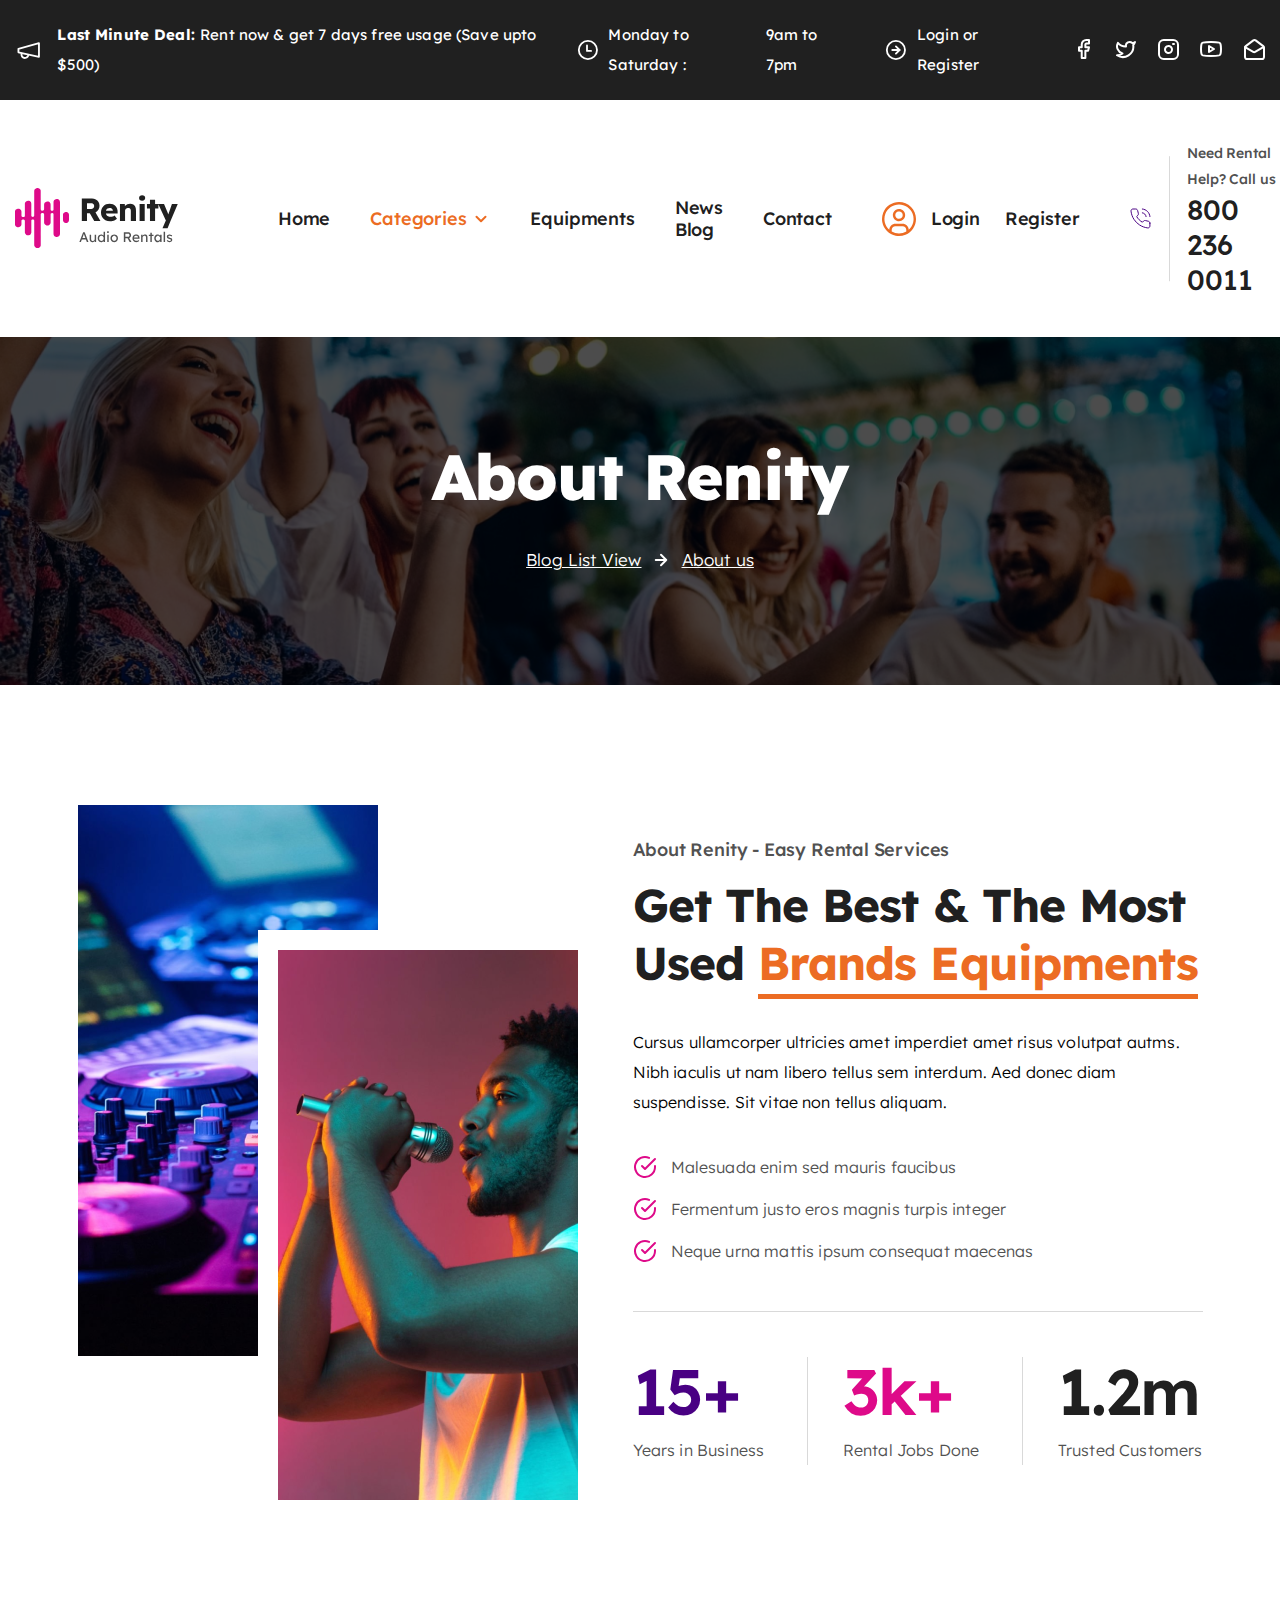
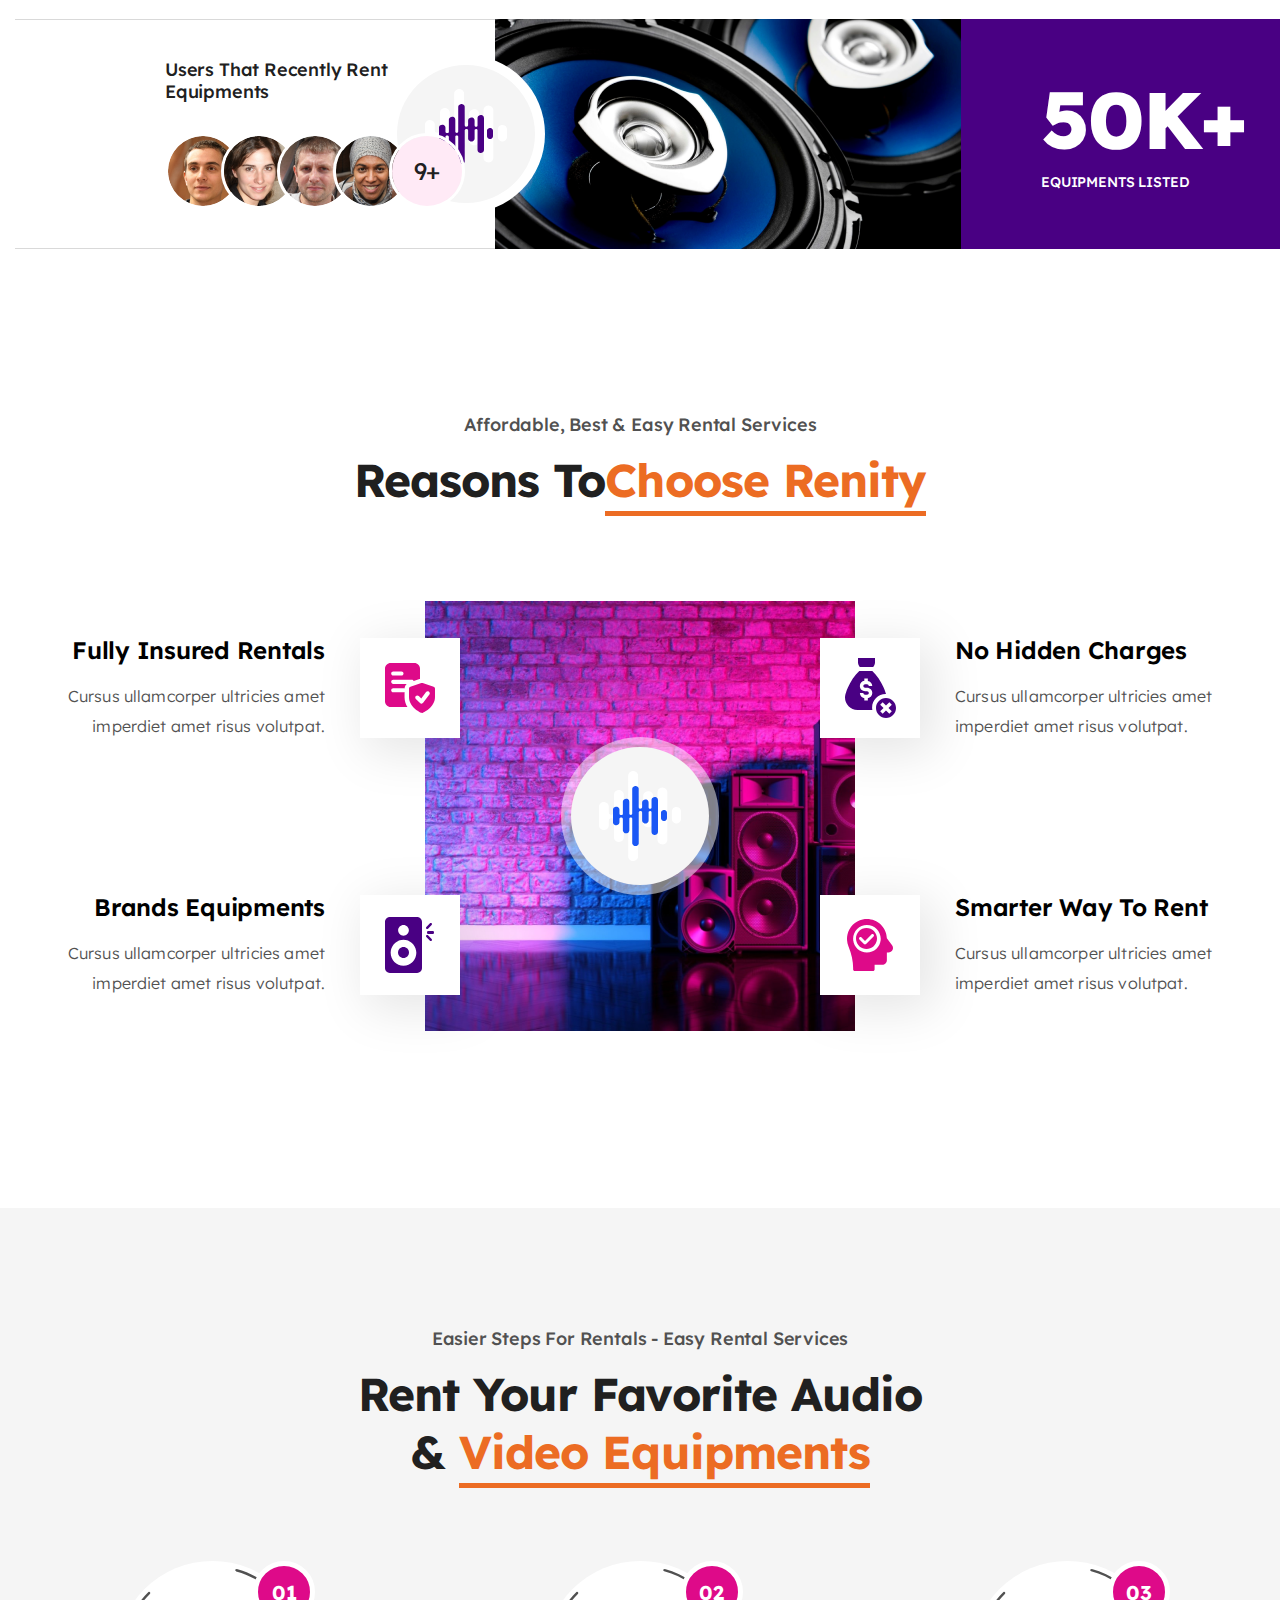
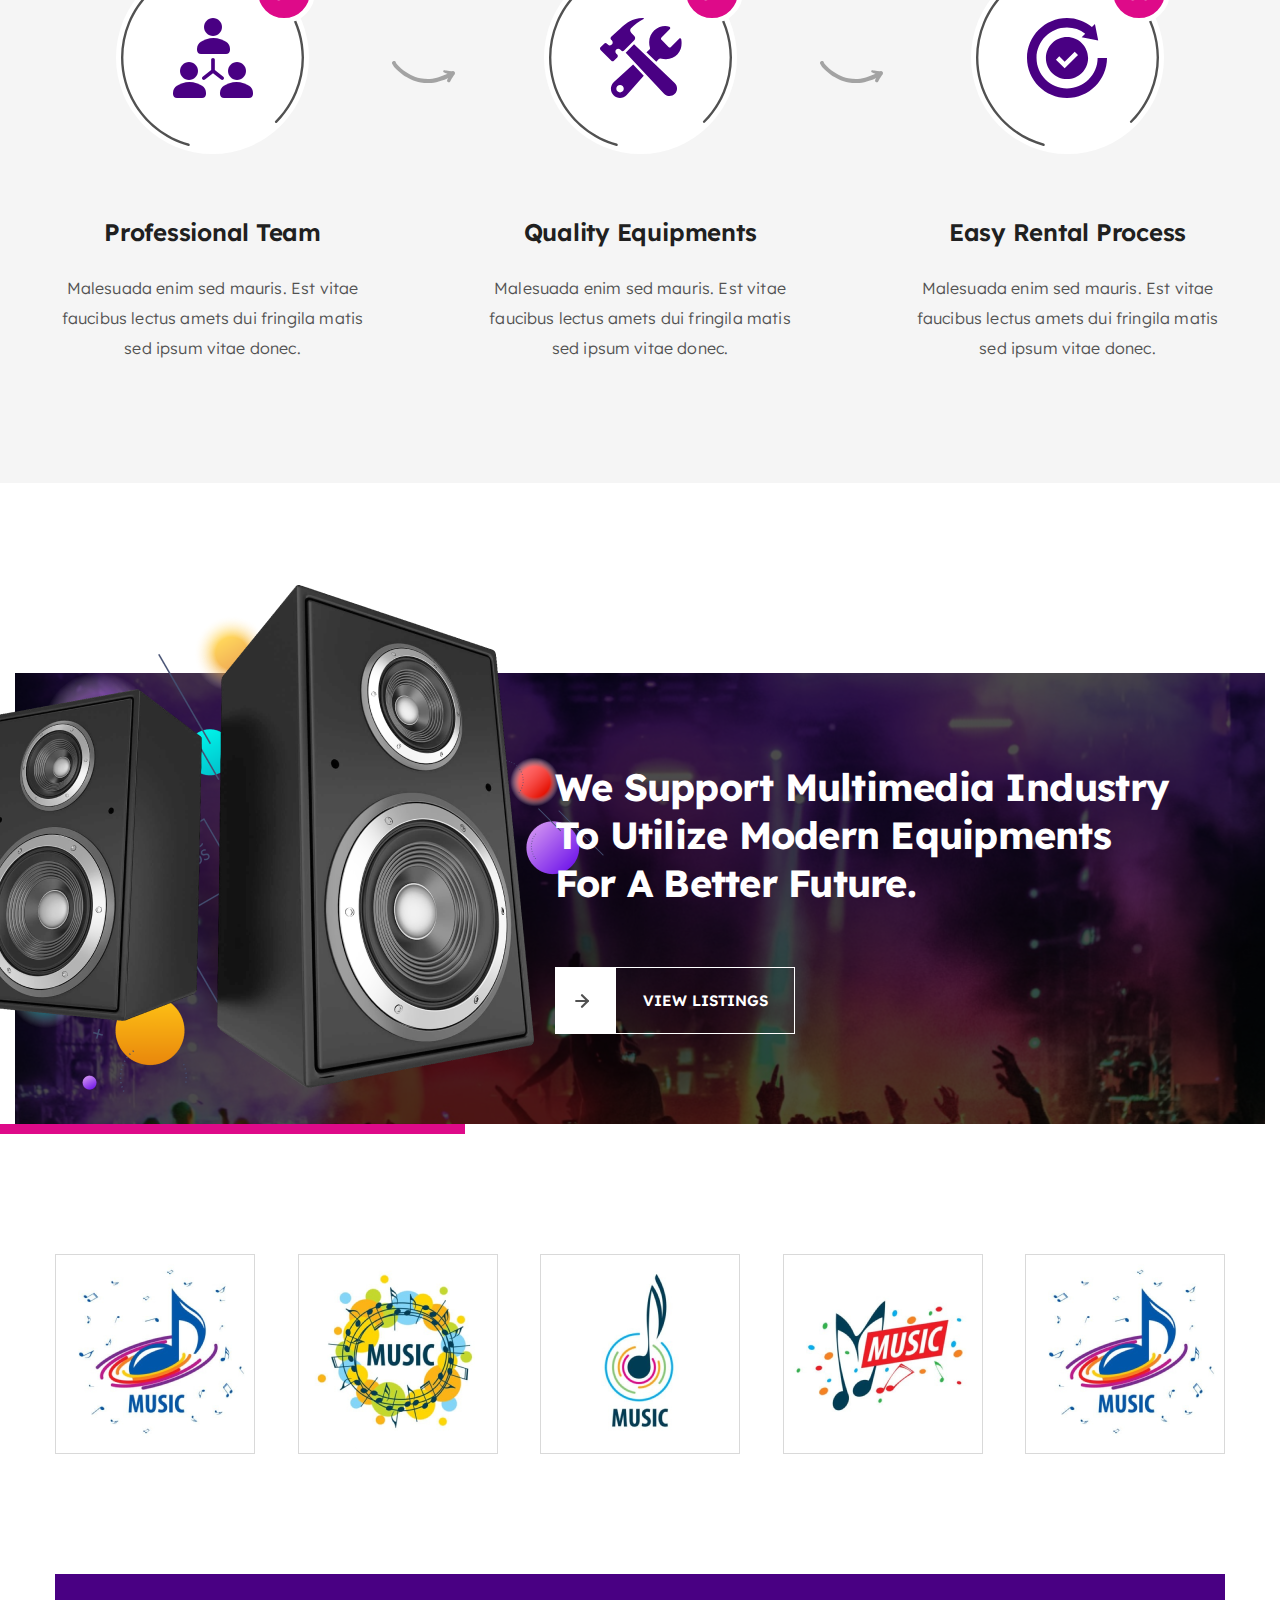
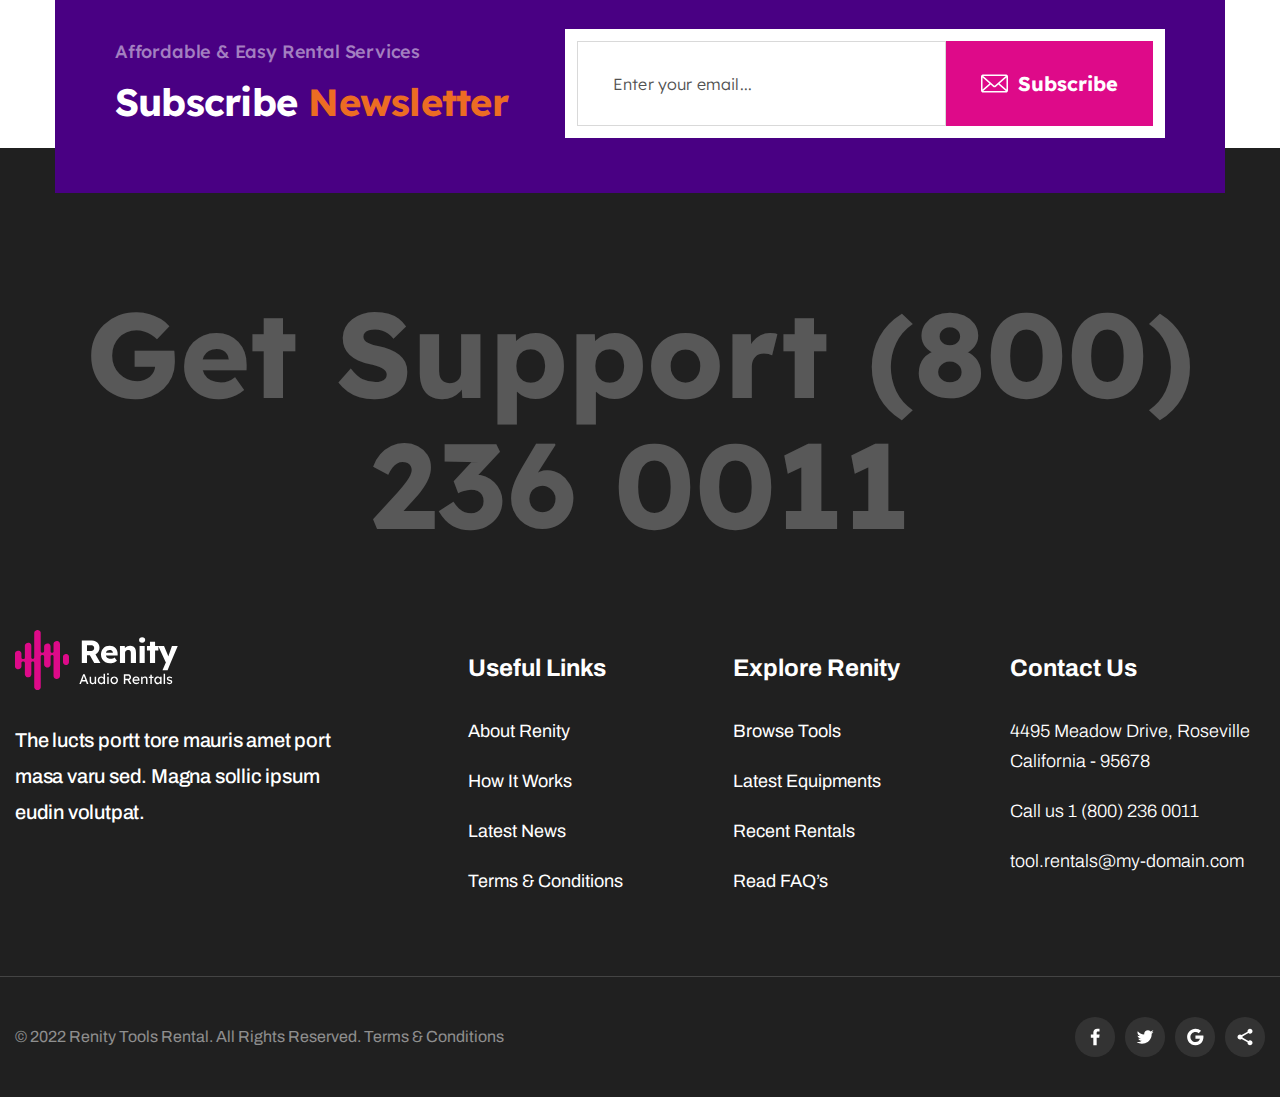
==== about.html @ 8e427942 "Add files via upload" ====
<!DOCTYPE html>
<html lang="en">

<head>
    <meta charset="UTF-8">
    <meta http-equiv="X-UA-Compatible" content="IE=edge">
    <meta name="viewport" content="width=device-width, initial-scale=1.0">
    <title>categories</title>
    <link rel="stylesheet" href="css/style.min.css">
    <link rel="preconnect" href="https://fonts.googleapis.com">
    <link rel="preconnect" href="https://fonts.gstatic.com" crossorigin>
    <link
        href="https://fonts.googleapis.com/css2?family=Archivo:wght@300;400;500;700&family=Lexend+Deca:wght@200;300;400;500;600;700;800&display=swap"
        rel="stylesheet">
</head>

<body>

    <header class="header">
        <div class="header__top header-top">
            <div class="big-container">
                <div class="header-top__inner">
                    <div class="header-top__deal">
                        <svg width="30" height="30" viewBox="0 0 30 30" fill="none" xmlns="http://www.w3.org/2000/svg">
                            <path d="M3.75 13.75L26.25 7.5V22.5L3.75 17.5V13.75Z" stroke="white" stroke-width="2"
                                stroke-linecap="round" stroke-linejoin="round" />
                            <path
                                d="M14.4999 21C14.3686 21.476 14.1448 21.9216 13.8413 22.3111C13.5378 22.7007 13.1605 23.0266 12.7311 23.2704C12.3016 23.5141 11.8283 23.6709 11.3383 23.7317C10.8482 23.7926 10.3509 23.7563 9.8749 23.625C9.39886 23.4937 8.95335 23.2699 8.5638 22.9664C8.17425 22.6629 7.84829 22.2856 7.60454 21.8562C7.36078 21.4267 7.20401 20.9534 7.14316 20.4633C7.08231 19.9733 7.11858 19.476 7.2499 19"
                                stroke="white" stroke-width="2" stroke-linecap="round" stroke-linejoin="round" />
                        </svg>
                        <p class="header-top__deal-text">
                            Last Minute Deal:
                            <span>
                                Rent now & get 7 days free usage (Save upto $500)
                            </span>
                        </p>
                    </div>
                    <div class="header-top__working-time header-top-working-time">
                        <svg width="24" height="24" viewBox="0 0 24 24" fill="none" xmlns="http://www.w3.org/2000/svg">
                            <path
                                d="M12 22C6.47715 22 2 17.5228 2 12C2 6.47715 6.47715 2 12 2C17.5228 2 22 6.47715 22 12C22 17.5228 17.5228 22 12 22Z"
                                stroke="white" stroke-width="2" stroke-linecap="round" stroke-linejoin="round" />
                            <path d="M11 7V13H15.5" stroke="white" stroke-width="2" stroke-linecap="round"
                                stroke-linejoin="round" />
                        </svg>
                        <div class="header-top-working-time__text">
                            Monday to Saturday :
                        </div>
                        <div class="header-top-working-time__text">
                            <span>
                                9am
                            </span>
                            to
                            <span>
                                7pm
                            </span>
                        </div>
                    </div>
                    <div class="header-top__entrance">
                        <a class="header-top__entrance-link" href="#">
                            <svg width="24" height="24" viewBox="0 0 24 24" fill="none" xmlns="http://www.w3.org/2000/svg">
                                <path
                                    d="M12 22C17.5228 22 22 17.5228 22 12C22 6.47715 17.5228 2 12 2C6.47715 2 2 6.47715 2 12C2 17.5228 6.47715 22 12 22Z"
                                    stroke="white" stroke-width="2" stroke-linecap="round" stroke-linejoin="round" />
                                <path d="M12 16L16 12L12 8" stroke="white" stroke-width="2" stroke-linecap="round"
                                    stroke-linejoin="round" />
                                <path d="M8 12H16" stroke="white" stroke-width="2" stroke-linecap="round"
                                    stroke-linejoin="round" />
                            </svg>
                            Login or Register
                        </a>
                    </div>
                    <div class="header-top__socials">
                        <a class="header-top__socials-link" href="#">
                            <svg width="22" height="22" viewBox="0 0 22 22" fill="none"
                                xmlns="http://www.w3.org/2000/svg">
                                <path
                                    d="M16 2H13.2727C12.0672 2 10.911 2.47411 10.0586 3.31802C9.20617 4.16193 8.72727 5.30653 8.72727 6.5V9.2H6V12.8H8.72727V20H12.3636V12.8H15.0909L16 9.2H12.3636V6.5C12.3636 6.26131 12.4594 6.03239 12.6299 5.8636C12.8004 5.69482 13.0316 5.6 13.2727 5.6H16V2Z"
                                    stroke="white" stroke-width="2" stroke-linecap="round" stroke-linejoin="round" />
                            </svg>
                        </a>
                        <a class="header-top__socials-link" href="#">
                            <svg width="22" height="22" viewBox="0 0 22 22" fill="none"
                                xmlns="http://www.w3.org/2000/svg">
                                <path
                                    d="M20 4.00691C20 4.00691 19.37 5.85898 18.2 7.00549C19.64 15.8249 9.74 22.263 2 17.236C3.98 17.3242 5.96 16.7068 7.4 15.4721C2.9 14.1492 0.65 8.94576 2.9 4.88885C4.88 7.18188 7.94 8.50479 11 8.41659C10.19 4.71246 14.6 2.59581 17.3 5.06523C18.29 5.06523 20 4.00691 20 4.00691Z"
                                    stroke="white" stroke-width="2" stroke-linecap="round" stroke-linejoin="round" />
                            </svg>
                        </a>
                        <a class="header-top__socials-link" href="#">
                            <svg width="22" height="22" viewBox="0 0 22 22" fill="none"
                                xmlns="http://www.w3.org/2000/svg">
                                <path
                                    d="M16.25 2H6.75C4.12665 2 2 4.12665 2 6.75V16.25C2 18.8734 4.12665 21 6.75 21H16.25C18.8734 21 21 18.8734 21 16.25V6.75C21 4.12665 18.8734 2 16.25 2Z"
                                    stroke="white" stroke-width="2" stroke-linecap="round" stroke-linejoin="round" />
                                <path
                                    d="M14.9621 10.9866C15.0701 11.7148 14.9457 12.4585 14.6067 13.112C14.2676 13.7654 13.7311 14.2953 13.0736 14.6263C12.416 14.9573 11.6708 15.0725 10.944 14.9555C10.2171 14.8386 9.54568 14.4954 9.02513 13.9749C8.50457 13.4543 8.16141 12.7829 8.04446 12.056C7.9275 11.3292 8.0427 10.584 8.37368 9.92644C8.70466 9.26886 9.23456 8.73238 9.88801 8.39332C10.5415 8.05426 11.2852 7.92988 12.0134 8.03786C12.7562 8.14801 13.4439 8.49414 13.9749 9.02513C14.5059 9.55612 14.852 10.2438 14.9621 10.9866Z"
                                    stroke="white" stroke-width="2" stroke-linecap="round" stroke-linejoin="round" />
                                <path d="M16 6H17" stroke="white" stroke-width="2" stroke-linecap="round"
                                    stroke-linejoin="round" />
                            </svg>
                        </a>
                        <a class="header-top__socials-link" href="#">
                            <svg width="24" height="24" viewBox="0 0 24 24" fill="none"
                                xmlns="http://www.w3.org/2000/svg">
                                <path
                                    d="M12 19C9.7 19 5.6 18.8 3.9 18.4C3.2 18.2 2.7 17.7 2.5 17C2.2 15.9 2 13.6 2 12C2 10.4 2.2 8.1 2.5 7C2.7 6.3 3.2 5.8 3.9 5.6C5.6 5.2 9.7 5 12 5C14.3 5 18.4 5.2 20.1 5.6C20.8 5.8 21.3 6.3 21.5 7C21.8 8.1 22 10.4 22 12C22 13.6 21.8 15.9 21.5 17C21.3 17.7 20.8 18.2 20.1 18.4C18.4 18.8 14.3 19 12 19V19Z"
                                    stroke="white" stroke-width="2" stroke-linecap="round" stroke-linejoin="round" />
                                <path d="M10 15L15 12L10 9V15Z" stroke="white" stroke-width="2" stroke-linecap="round"
                                    stroke-linejoin="round" />
                            </svg>
                        </a>
                        <a class="header-top__socials-link" href="#">
                            <svg width="22" height="22" viewBox="0 0 22 22" fill="none"
                                xmlns="http://www.w3.org/2000/svg">
                                <path
                                    d="M20.24 8.08C20.715 8.441 21 9.0015 21 9.6V19.1C21 19.6039 20.7998 20.0872 20.4435 20.4435C20.0872 20.7998 19.6039 21 19.1 21H3.9C3.39609 21 2.91282 20.7998 2.5565 20.4435C2.20018 20.0872 2 19.6039 2 19.1V9.6C2 9.30503 2.06868 9.01412 2.20059 8.75029C2.3325 8.48647 2.52403 8.25698 2.76 8.08L10.36 2.38C10.6889 2.13334 11.0889 2 11.5 2C11.9111 2 12.3111 2.13334 12.64 2.38L20.24 8.08V8.08Z"
                                    stroke="white" stroke-width="2" stroke-linecap="round" stroke-linejoin="round" />
                                <path
                                    d="M20.3333 9.16667L12.1108 13.9198C11.8278 14.0811 11.5006 14.1667 11.1667 14.1667C10.8327 14.1667 10.5055 14.0811 10.2225 13.9198L2 9.16667"
                                    stroke="white" stroke-width="2" stroke-linecap="round" stroke-linejoin="round" />
                            </svg>
                        </a>
                    </div>
                </div>
            </div>
        </div>
        <div class="header__content header-content">
            <div class="big-container">
                <div class="header-content__inner">
                    <a class="header-content__logo logo" href="#">
                        <svg width="163" height="60" viewBox="0 0 163 60" fill="none"
                            xmlns="http://www.w3.org/2000/svg">
                            <path
                                d="M66.816 33V10.6H76.896C78.3253 10.6 79.616 10.9093 80.768 11.528C81.9413 12.1467 82.8587 13 83.52 14.088C84.1813 15.1547 84.512 16.3707 84.512 17.736C84.512 19.144 84.1813 20.4133 83.52 21.544C82.8587 22.6533 81.952 23.528 80.8 24.168C79.648 24.808 78.3467 25.128 76.896 25.128H72V33H66.816ZM79.232 33L73.536 22.888L79.104 22.088L85.44 33H79.232ZM72 20.968H76.416C76.9707 20.968 77.4507 20.8507 77.856 20.616C78.2827 20.36 78.6027 20.008 78.816 19.56C79.0507 19.112 79.168 18.6 79.168 18.024C79.168 17.448 79.04 16.9467 78.784 16.52C78.528 16.072 78.1547 15.7307 77.664 15.496C77.1947 15.2613 76.6187 15.144 75.936 15.144H72V20.968ZM95.2518 33.32C93.3744 33.32 91.7424 32.9467 90.3558 32.2C88.9691 31.432 87.8918 30.3973 87.1238 29.096C86.3558 27.7733 85.9718 26.2693 85.9718 24.584C85.9718 23.2827 86.1851 22.088 86.6118 21C87.0384 19.912 87.6358 18.9733 88.4038 18.184C89.1718 17.3733 90.0784 16.7547 91.1238 16.328C92.1904 15.88 93.3531 15.656 94.6118 15.656C95.8064 15.656 96.8944 15.8693 97.8758 16.296C98.8784 16.7227 99.7424 17.32 100.468 18.088C101.193 18.856 101.748 19.7627 102.132 20.808C102.516 21.8533 102.686 22.9947 102.644 24.232L102.612 25.608H89.0758L88.3398 22.728H98.4518L97.9078 23.336V22.696C97.8651 22.1627 97.6944 21.6933 97.3958 21.288C97.1184 20.8613 96.7451 20.5307 96.2758 20.296C95.8064 20.0613 95.2731 19.944 94.6758 19.944C93.8438 19.944 93.1291 20.1147 92.5318 20.456C91.9558 20.776 91.5184 21.256 91.2198 21.896C90.9211 22.5147 90.7718 23.2827 90.7718 24.2C90.7718 25.1387 90.9638 25.96 91.3478 26.664C91.7531 27.3467 92.3291 27.88 93.0758 28.264C93.8438 28.648 94.7504 28.84 95.7958 28.84C96.5211 28.84 97.1611 28.7333 97.7158 28.52C98.2918 28.3067 98.9104 27.944 99.5718 27.432L101.972 30.824C101.31 31.4 100.606 31.8693 99.8598 32.232C99.1131 32.5947 98.3451 32.8613 97.5558 33.032C96.7878 33.224 96.0198 33.32 95.2518 33.32ZM104.946 33V16.008H109.81L109.97 19.464L108.946 19.848C109.18 19.08 109.596 18.3867 110.194 17.768C110.812 17.128 111.548 16.616 112.402 16.232C113.255 15.848 114.151 15.656 115.09 15.656C116.37 15.656 117.447 15.9227 118.322 16.456C119.196 16.968 119.858 17.7467 120.306 18.792C120.754 19.816 120.978 21.0747 120.978 22.568V33H115.826V22.984C115.826 22.3013 115.73 21.736 115.538 21.288C115.346 20.84 115.047 20.5093 114.642 20.296C114.258 20.0613 113.778 19.9547 113.202 19.976C112.754 19.976 112.338 20.0507 111.954 20.2C111.57 20.328 111.239 20.5307 110.962 20.808C110.684 21.064 110.46 21.3627 110.29 21.704C110.14 22.0453 110.066 22.4187 110.066 22.824V33H107.538C106.94 33 106.428 33 106.002 33C105.575 33 105.223 33 104.946 33ZM124.586 33V16.008H129.706V33H124.586ZM127.146 12.648C126.186 12.648 125.429 12.424 124.874 11.976C124.341 11.5067 124.074 10.8453 124.074 9.992C124.074 9.224 124.352 8.59466 124.906 8.104C125.461 7.61333 126.208 7.368 127.146 7.368C128.106 7.368 128.853 7.60266 129.386 8.072C129.92 8.52 130.186 9.16 130.186 9.992C130.186 10.7813 129.909 11.4213 129.354 11.912C128.821 12.4027 128.085 12.648 127.146 12.648ZM134.965 33V11.72H140.085V33H134.965ZM131.957 20.488V16.008H143.381V20.488H131.957ZM147.491 40.36L151.363 31.24L151.427 33.864L143.235 16.008H149.027L152.611 24.552C152.803 24.9787 152.984 25.4373 153.155 25.928C153.326 26.4187 153.454 26.888 153.539 27.336L152.835 27.752C152.963 27.432 153.102 27.0373 153.251 26.568C153.422 26.0773 153.603 25.5547 153.795 25L156.931 16.008H162.755L155.523 33L152.579 40.36H147.491Z"
                                fill="#202020" />
                            <path
                                d="M64.35 54L68.144 44.2H69.684L73.45 54H71.84L69.6 48.092C69.572 48.0267 69.516 47.868 69.432 47.616C69.3573 47.364 69.2687 47.084 69.166 46.776C69.0633 46.468 68.97 46.188 68.886 45.936C68.802 45.6747 68.746 45.5067 68.718 45.432L69.04 45.418C68.984 45.5767 68.914 45.7773 68.83 46.02C68.7553 46.2627 68.6713 46.5193 68.578 46.79C68.494 47.0607 68.41 47.3173 68.326 47.56C68.242 47.7933 68.172 47.9893 68.116 48.148L65.89 54H64.35ZM66.03 51.564L66.59 50.108H71.042L71.686 51.564H66.03ZM77.25 54.14C76.7273 54.14 76.27 54.0187 75.878 53.776C75.4953 53.5333 75.1967 53.1927 74.982 52.754C74.7767 52.3153 74.674 51.7927 74.674 51.186V46.65H76.116V50.794C76.116 51.2233 76.1813 51.5967 76.312 51.914C76.452 52.222 76.648 52.46 76.9 52.628C77.1613 52.796 77.474 52.88 77.838 52.88C78.1087 52.88 78.356 52.838 78.58 52.754C78.804 52.6607 78.9953 52.5347 79.154 52.376C79.322 52.2173 79.4527 52.026 79.546 51.802C79.6393 51.578 79.686 51.3353 79.686 51.074V46.65H81.128V54H79.686V52.46L79.938 52.292C79.826 52.6373 79.6347 52.95 79.364 53.23C79.1027 53.51 78.79 53.734 78.426 53.902C78.062 54.0607 77.67 54.14 77.25 54.14ZM86.2166 54.14C85.5446 54.14 84.9426 53.9767 84.4106 53.65C83.8879 53.314 83.4726 52.8613 83.1646 52.292C82.8566 51.7133 82.7026 51.0553 82.7026 50.318C82.7026 49.5807 82.8519 48.9273 83.1506 48.358C83.4586 47.7793 83.8739 47.3267 84.3966 47C84.9192 46.664 85.5119 46.496 86.1746 46.496C86.5386 46.496 86.8886 46.5567 87.2246 46.678C87.5699 46.79 87.8779 46.9487 88.1486 47.154C88.4192 47.35 88.6292 47.5693 88.7786 47.812C88.9372 48.0453 89.0166 48.2833 89.0166 48.526L88.5966 48.554V43.64H90.0386V54H88.5966V52.25H88.8766C88.8766 52.474 88.8019 52.698 88.6526 52.922C88.5032 53.1367 88.3026 53.3373 88.0506 53.524C87.8079 53.7107 87.5232 53.86 87.1966 53.972C86.8792 54.084 86.5526 54.14 86.2166 54.14ZM86.4126 52.894C86.8512 52.894 87.2386 52.782 87.5746 52.558C87.9106 52.334 88.1719 52.0307 88.3586 51.648C88.5546 51.256 88.6526 50.8127 88.6526 50.318C88.6526 49.8233 88.5546 49.3847 88.3586 49.002C88.1719 48.61 87.9106 48.302 87.5746 48.078C87.2386 47.854 86.8512 47.742 86.4126 47.742C85.9739 47.742 85.5866 47.854 85.2506 48.078C84.9146 48.302 84.6486 48.61 84.4526 49.002C84.2659 49.3847 84.1726 49.8233 84.1726 50.318C84.1726 50.8127 84.2659 51.256 84.4526 51.648C84.6486 52.0307 84.9146 52.334 85.2506 52.558C85.5866 52.782 85.9739 52.894 86.4126 52.894ZM92.2616 54V46.65H93.7036V54H92.2616ZM92.9616 45.026C92.6536 45.026 92.4156 44.9467 92.2476 44.788C92.0796 44.6293 91.9956 44.4053 91.9956 44.116C91.9956 43.8453 92.0796 43.626 92.2476 43.458C92.425 43.29 92.663 43.206 92.9616 43.206C93.2696 43.206 93.5076 43.2853 93.6756 43.444C93.8436 43.6027 93.9276 43.8267 93.9276 44.116C93.9276 44.3867 93.839 44.606 93.6616 44.774C93.4936 44.942 93.2603 45.026 92.9616 45.026ZM99.2241 54.14C98.5054 54.14 97.8614 53.9767 97.2921 53.65C96.7321 53.314 96.2888 52.8613 95.9621 52.292C95.6354 51.7133 95.4721 51.0553 95.4721 50.318C95.4721 49.5807 95.6354 48.9273 95.9621 48.358C96.2888 47.7793 96.7321 47.3267 97.2921 47C97.8614 46.664 98.5054 46.496 99.2241 46.496C99.9334 46.496 100.568 46.664 101.128 47C101.697 47.3267 102.145 47.7793 102.472 48.358C102.799 48.9273 102.962 49.5807 102.962 50.318C102.962 51.0553 102.799 51.7133 102.472 52.292C102.145 52.8613 101.697 53.314 101.128 53.65C100.568 53.9767 99.9334 54.14 99.2241 54.14ZM99.2241 52.824C99.6628 52.824 100.055 52.7167 100.4 52.502C100.745 52.278 101.016 51.9793 101.212 51.606C101.408 51.2233 101.501 50.794 101.492 50.318C101.501 49.8327 101.408 49.4033 101.212 49.03C101.016 48.6473 100.745 48.3487 100.4 48.134C100.055 47.9193 99.6628 47.812 99.2241 47.812C98.7854 47.812 98.3888 47.924 98.0341 48.148C97.6888 48.3627 97.4181 48.6613 97.2221 49.044C97.0261 49.4173 96.9328 49.842 96.9421 50.318C96.9328 50.794 97.0261 51.2233 97.2221 51.606C97.4181 51.9793 97.6888 52.278 98.0341 52.502C98.3888 52.7167 98.7854 52.824 99.2241 52.824ZM108.821 54V44.2H112.993C113.553 44.2 114.067 44.34 114.533 44.62C115.009 44.8907 115.387 45.264 115.667 45.74C115.947 46.2067 116.087 46.734 116.087 47.322C116.087 47.854 115.947 48.3487 115.667 48.806C115.387 49.2633 115.014 49.632 114.547 49.912C114.081 50.1827 113.563 50.318 112.993 50.318H110.333V54H108.821ZM114.645 54L112.153 49.576L113.707 49.226L116.479 54.014L114.645 54ZM110.333 48.862H113.133C113.404 48.862 113.647 48.7967 113.861 48.666C114.076 48.526 114.244 48.3393 114.365 48.106C114.487 47.8633 114.547 47.5973 114.547 47.308C114.547 46.9813 114.468 46.6967 114.309 46.454C114.16 46.202 113.945 46.006 113.665 45.866C113.395 45.726 113.087 45.656 112.741 45.656H110.333V48.862ZM121.348 54.14C120.592 54.14 119.92 53.9813 119.332 53.664C118.753 53.3373 118.296 52.894 117.96 52.334C117.633 51.774 117.47 51.13 117.47 50.402C117.47 49.8233 117.563 49.296 117.75 48.82C117.937 48.344 118.193 47.9333 118.52 47.588C118.856 47.2333 119.253 46.9627 119.71 46.776C120.177 46.58 120.681 46.482 121.222 46.482C121.698 46.482 122.141 46.5753 122.552 46.762C122.963 46.9393 123.317 47.1867 123.616 47.504C123.924 47.8213 124.157 48.1993 124.316 48.638C124.484 49.0673 124.563 49.5387 124.554 50.052L124.54 50.668H118.534L118.212 49.52H123.294L123.084 49.758V49.422C123.056 49.114 122.953 48.8387 122.776 48.596C122.599 48.3533 122.375 48.162 122.104 48.022C121.833 47.882 121.539 47.812 121.222 47.812C120.718 47.812 120.293 47.91 119.948 48.106C119.603 48.2927 119.341 48.5727 119.164 48.946C118.987 49.31 118.898 49.7627 118.898 50.304C118.898 50.8173 119.005 51.2653 119.22 51.648C119.435 52.0213 119.738 52.3107 120.13 52.516C120.522 52.7213 120.975 52.824 121.488 52.824C121.852 52.824 122.188 52.7633 122.496 52.642C122.813 52.5207 123.154 52.3013 123.518 51.984L124.246 53.006C124.022 53.23 123.747 53.426 123.42 53.594C123.103 53.762 122.762 53.8973 122.398 54C122.043 54.0933 121.693 54.14 121.348 54.14ZM126.121 54V46.65H127.563V48.162L127.311 48.33C127.405 48.0033 127.587 47.7047 127.857 47.434C128.128 47.154 128.45 46.93 128.823 46.762C129.197 46.5847 129.579 46.496 129.971 46.496C130.531 46.496 130.998 46.608 131.371 46.832C131.745 47.0467 132.025 47.378 132.211 47.826C132.398 48.274 132.491 48.8387 132.491 49.52V54H131.049V49.618C131.049 49.198 130.993 48.8527 130.881 48.582C130.769 48.302 130.597 48.1013 130.363 47.98C130.13 47.8493 129.841 47.7933 129.495 47.812C129.215 47.812 128.959 47.8587 128.725 47.952C128.492 48.036 128.287 48.1573 128.109 48.316C127.941 48.4747 127.806 48.6613 127.703 48.876C127.61 49.0813 127.563 49.3053 127.563 49.548V54H126.849C126.728 54 126.607 54 126.485 54C126.364 54 126.243 54 126.121 54ZM135.357 54V44.774H136.799V54H135.357ZM133.831 48.05V46.65H138.507V48.05H133.831ZM142.58 54.14C141.973 54.14 141.418 53.972 140.914 53.636C140.419 53.3 140.023 52.8427 139.724 52.264C139.425 51.6853 139.276 51.032 139.276 50.304C139.276 49.5667 139.425 48.9133 139.724 48.344C140.032 47.7653 140.443 47.3127 140.956 46.986C141.479 46.6593 142.062 46.496 142.706 46.496C143.089 46.496 143.439 46.552 143.756 46.664C144.073 46.776 144.349 46.9347 144.582 47.14C144.825 47.336 145.021 47.5647 145.17 47.826C145.329 48.0873 145.427 48.3673 145.464 48.666L145.142 48.554V46.65H146.598V54H145.142V52.25L145.478 52.152C145.422 52.404 145.305 52.6513 145.128 52.894C144.96 53.1273 144.741 53.3373 144.47 53.524C144.209 53.7107 143.915 53.86 143.588 53.972C143.271 54.084 142.935 54.14 142.58 54.14ZM142.958 52.81C143.397 52.81 143.784 52.7027 144.12 52.488C144.456 52.2733 144.717 51.9793 144.904 51.606C145.1 51.2233 145.198 50.7893 145.198 50.304C145.198 49.828 145.1 49.4033 144.904 49.03C144.717 48.6567 144.456 48.3627 144.12 48.148C143.784 47.9333 143.397 47.826 142.958 47.826C142.529 47.826 142.146 47.9333 141.81 48.148C141.483 48.3627 141.222 48.6567 141.026 49.03C140.839 49.4033 140.746 49.828 140.746 50.304C140.746 50.7893 140.839 51.2233 141.026 51.606C141.222 51.9793 141.483 52.2733 141.81 52.488C142.146 52.7027 142.529 52.81 142.958 52.81ZM148.64 54V43.64H150.082V54H148.64ZM154.575 54.14C153.959 54.14 153.404 54.0327 152.909 53.818C152.415 53.6033 152.004 53.286 151.677 52.866L152.657 52.026C152.937 52.3527 153.241 52.5907 153.567 52.74C153.903 52.88 154.281 52.95 154.701 52.95C154.869 52.95 155.023 52.9313 155.163 52.894C155.313 52.8473 155.439 52.782 155.541 52.698C155.653 52.614 155.737 52.516 155.793 52.404C155.849 52.2827 155.877 52.152 155.877 52.012C155.877 51.7693 155.789 51.5733 155.611 51.424C155.518 51.3587 155.369 51.2887 155.163 51.214C154.967 51.13 154.711 51.046 154.393 50.962C153.852 50.822 153.409 50.6633 153.063 50.486C152.718 50.3087 152.452 50.108 152.265 49.884C152.125 49.7067 152.023 49.5153 151.957 49.31C151.892 49.0953 151.859 48.862 151.859 48.61C151.859 48.302 151.925 48.022 152.055 47.77C152.195 47.5087 152.382 47.2847 152.615 47.098C152.858 46.902 153.138 46.7527 153.455 46.65C153.782 46.5473 154.127 46.496 154.491 46.496C154.837 46.496 155.177 46.5427 155.513 46.636C155.859 46.7293 156.176 46.8647 156.465 47.042C156.755 47.2193 156.997 47.4293 157.193 47.672L156.367 48.582C156.19 48.4047 155.994 48.2507 155.779 48.12C155.574 47.98 155.364 47.8727 155.149 47.798C154.935 47.7233 154.739 47.686 154.561 47.686C154.365 47.686 154.188 47.7047 154.029 47.742C153.871 47.7793 153.735 47.8353 153.623 47.91C153.521 47.9847 153.441 48.078 153.385 48.19C153.329 48.302 153.301 48.428 153.301 48.568C153.311 48.6893 153.339 48.806 153.385 48.918C153.441 49.0207 153.516 49.1093 153.609 49.184C153.712 49.2587 153.866 49.338 154.071 49.422C154.277 49.506 154.538 49.5853 154.855 49.66C155.322 49.7813 155.705 49.9167 156.003 50.066C156.311 50.206 156.554 50.3693 156.731 50.556C156.918 50.7333 157.049 50.9387 157.123 51.172C157.198 51.4053 157.235 51.6667 157.235 51.956C157.235 52.376 157.114 52.754 156.871 53.09C156.638 53.4167 156.321 53.6733 155.919 53.86C155.518 54.0467 155.07 54.14 154.575 54.14Z"
                                fill="#515151" />
                            <g clip-path="url(#clip0_802_4)">
                                <path
                                    d="M44.9905 14.9391C45.0032 14.3558 45.006 13.7656 44.8351 13.2017C44.5427 12.1451 43.5639 11.3349 42.4904 11.1135C40.8972 10.7042 38.9946 11.6954 38.6288 13.3215C38.5615 13.6209 38.5279 13.9267 38.5285 14.2333C38.5285 16.6 38.5285 18.9666 38.5285 21.3333C38.5437 21.5466 38.5107 21.7606 38.4321 21.9599C38.3535 22.1592 38.2311 22.3388 38.0737 22.486C37.6175 22.866 36.9268 22.8814 36.3957 22.6572C35.9239 22.4665 35.6655 21.9737 35.6203 21.4948C35.527 19.5778 35.7205 17.6441 35.5129 15.7341C35.2558 14.6969 34.3646 13.8728 33.3391 13.5707C31.6795 13.0528 29.6004 14.0092 29.2232 15.748C29.1602 16.0263 29.1224 16.3095 29.1103 16.5944C29.1004 18.1745 29.123 19.7532 29.1018 21.3277C29.1131 21.6841 28.8701 21.9667 28.678 22.2465C27.9874 22.6642 27.0749 22.8034 26.3404 22.4136C25.8432 22.1533 25.6921 21.5616 25.7077 21.0465C25.7077 15.386 25.6992 9.72553 25.7077 4.06226C25.7077 3.45529 25.7373 2.84413 25.6413 2.24272C25.4884 1.7454 25.2115 1.29374 24.836 0.92897C24.4605 0.564201 23.9983 0.297941 23.4915 0.154494C22.8363 -0.0496128 22.1335 -0.0515234 21.4771 0.149016C20.8208 0.349555 20.2423 0.74297 19.8191 1.27657C19.3975 1.84104 19.1852 2.53096 19.2174 3.23115C19.2174 8.19834 19.2174 13.1637 19.2174 18.1272C19.1991 21.421 19.2541 24.7162 19.1849 28.0114C19.0437 28.3567 18.7301 28.5934 18.4603 28.8467L18.401 28.837C17.9589 28.9303 17.4773 29.0026 17.0507 28.8064C16.8205 28.703 16.6274 28.5332 16.4971 28.3194C16.3667 28.1057 16.3051 27.858 16.3205 27.6091C16.3134 24.0814 16.3205 20.5523 16.3205 17.0288C16.312 16.3327 16.3742 15.6199 16.1976 14.9405C15.9151 13.9298 15.0337 13.1558 14.0224 12.8746C12.36 12.3539 10.278 13.373 9.95455 15.1201V14.9628C9.8246 15.6436 9.8698 16.3383 9.86697 17.0274C9.86697 20.6535 9.86697 24.2791 9.86697 27.9042C9.87887 28.093 9.83605 28.2812 9.74351 28.4468C9.65097 28.6125 9.51254 28.7488 9.34437 28.8398C8.83588 29.153 8.2144 29.075 7.64236 29.0834C7.21862 28.901 6.78359 28.6908 6.55335 28.2662H6.50957C6.41493 26.7056 6.50957 25.1408 6.45872 23.5788C6.42528 22.8708 6.13275 22.1987 5.63526 21.6869C5.18637 21.2394 4.61837 20.9259 3.99666 20.7825C3.37494 20.6392 2.7248 20.6718 2.12107 20.8767C1.65841 21.0265 1.23817 21.2818 0.894551 21.622C0.550934 21.9621 0.293649 22.3774 0.143637 22.834C-0.0512813 23.4285 0.0122791 24.0605 0.00239192 24.6758C0.00239192 28.5739 0.00239192 32.4719 0.00239192 36.3699C0.0179289 36.6483 -0.01597 36.9518 0.143637 37.1955C0.443078 38.2799 1.49818 39.0582 2.59142 39.2725C4.25812 39.6387 6.16211 38.5069 6.41917 36.8015C6.55336 35.3857 6.3881 33.9545 6.49968 32.5387C6.95449 31.0408 9.62544 31.2036 9.85709 32.7601C9.87827 36.6094 9.85709 40.4601 9.86697 44.3149C9.87511 44.7693 9.9899 45.2157 10.2024 45.6191C10.4148 46.0224 10.7192 46.3718 11.0916 46.6398C11.6027 47.0085 12.2084 47.2288 12.84 47.2755C13.4716 47.3223 14.1038 47.1937 14.6651 46.9043C15.0443 46.7192 15.3785 46.4558 15.6452 46.132C15.9118 45.8082 16.1046 45.4315 16.2103 45.0277C16.2799 44.7486 16.3197 44.463 16.329 44.1757C16.329 40.364 16.329 36.5528 16.329 32.742C16.3188 32.4761 16.3914 32.2135 16.5371 31.9895C16.6828 31.7656 16.8946 31.5909 17.1439 31.489C17.5184 31.3485 17.9325 31.35 18.306 31.4933C18.6794 31.6366 18.9856 31.9114 19.1652 32.2645C19.2513 32.98 19.2188 33.7026 19.2231 34.4223C19.2231 41.6615 19.2231 48.9007 19.2231 56.1399C19.2231 56.744 19.1652 57.3747 19.4251 57.9427C20.0381 59.9126 22.8418 60.6268 24.4449 59.3822C24.8326 59.1399 25.154 58.8076 25.381 58.4144C25.6081 58.0212 25.7338 57.5791 25.7472 57.1269C25.7472 54.1533 25.7246 51.1768 25.7571 48.2032C25.6907 45.05 25.7952 41.8954 25.7345 38.7366C25.7345 34.5193 25.7345 30.3029 25.7345 26.0875C25.9492 25.8091 26.0579 25.4513 26.3729 25.2647C27.2868 24.6661 28.9464 24.9724 29.1032 26.1933C29.147 28.9303 29.1032 31.67 29.1201 34.407C29.1331 34.6911 29.1723 34.9735 29.2374 35.2506C29.5128 36.2906 30.4267 37.1161 31.4719 37.3834C33.0256 37.8526 34.9606 36.9978 35.438 35.4274C35.6838 34.8399 35.6118 34.1954 35.6203 33.5773C35.6203 31.2115 35.6203 28.8449 35.6203 26.4773C35.6203 26.1334 35.7276 25.8049 35.8095 25.4749C36.2657 25.0656 36.8929 24.7984 37.5144 24.9654C37.8051 25.0182 38.067 25.172 38.2525 25.3988C38.438 25.6256 38.535 25.9104 38.5257 26.2016C38.5257 32.7457 38.5233 39.2888 38.5186 45.831C38.5194 46.1379 38.5602 46.4434 38.6401 46.74C38.9042 47.8245 39.8859 48.6459 40.9692 48.8909C42.6303 49.3267 44.7009 48.2408 44.8973 46.4769L44.9057 46.6844C45.0258 46.0816 44.9975 45.4676 44.9961 44.8592C44.9952 34.8887 44.9933 24.9153 44.9905 14.9391Z"
                                    fill="#DE0A89" />
                                <path
                                    d="M53.9982 27.0862C54.0199 26.4504 53.8461 25.8234 53.5007 25.2909C52.7544 24.1842 51.2358 23.7278 49.9933 24.1631C49.2523 24.3873 48.6671 24.9413 48.2756 25.5983C48.129 26.0388 47.9811 26.4887 48.002 26.9596C48.0125 28.714 47.9942 30.4684 48.002 32.2215C48.002 33.4021 48.8622 34.464 49.9658 34.8175C51.4832 35.4032 53.4392 34.5286 53.8686 32.9141C53.9585 32.5585 54.0025 32.1927 53.9995 31.8258C53.9917 30.2455 53.9982 28.6652 53.9982 27.0862Z"
                                    fill="#DE0A89" />
                            </g>
                            <defs>
                                <clipPath id="clip0_802_4">
                                    <rect width="54" height="60" fill="white" />
                                </clipPath>
                            </defs>
                        </svg>
                    </a>
                    <nav class="header-content__menu menu">
                        <ul class="menu__list menu-list">
                            <li class="menu-list__item">
                                <a class="menu-list__link" href="#">
                                    home
                                </a>
                            </li>
                            <li class="menu-list__item">
                                <button class="menu-list__btn" type="button">
                                    <span>
                                        Categories
                                    </span>
                                    <svg width="18" height="18" viewBox="0 0 18 18" fill="none"
                                        xmlns="http://www.w3.org/2000/svg">
                                        <path d="M6.75 13.5L11.25 9L6.75 4.5" stroke="#EC6C23" stroke-width="2"
                                            stroke-linecap="round" stroke-linejoin="round" />
                                    </svg>
                                </button>
                                <ul class="menu-list__submenu menu-list-submenu">
                                    <li class="menu-list-submenu__item">
                                        <button class="menu-list-submenu__btn" type="button">
                                            Category Style 1
                                        </button>
                                        <ul class="menu-list-submenu__items">
                                            <li class="menu-list-submenu__items-item">
                                                <button class="menu-list-submenu__items-btn" type="button">
                                                    Full Width Header
                                                </button>
                                            </li>
                                            <li class="menu-list-submenu__items-item">
                                                <button class="menu-list-submenu__items-btn" type="button">
                                                    BG Image Header
                                                </button>
                                            </li>
                                            <li class="menu-list-submenu__items-item">
                                                <button class="menu-list-submenu__items-btn" type="button">
                                                    Top Content Area
                                                </button>
                                            </li>
                                        </ul>
                                    </li>
                                    <li class="menu-list-submenu__item">
                                        <button class="menu-list-submenu__btn" type="button">
                                            Category Style 2
                                        </button>
                                        <ul class="menu-list-submenu__items">
                                            <li class="menu-list-submenu__items-item">
                                                <button class="menu-list-submenu__items-btn" type="button">
                                                    Full Width Header
                                                </button>
                                            </li>
                                            <li class="menu-list-submenu__items-item">
                                                <button class="menu-list-submenu__items-btn" type="button">
                                                    BG Image Header
                                                </button>
                                            </li>
                                            <li class="menu-list-submenu__items-item">
                                                <button class="menu-list-submenu__items-btn" type="button">
                                                    Top Content Area
                                                </button>
                                            </li>
                                        </ul>
                                    </li>
                                    <li class="menu-list-submenu__item">
                                        <button class="menu-list-submenu__btn" type="button">
                                            Category Style 3
                                        </button>
                                        <ul class="menu-list-submenu__items">
                                            <li class="menu-list-submenu__items-item">
                                                <button class="menu-list-submenu__items-btn" type="button">
                                                    Full Width Header
                                                </button>
                                            </li>
                                            <li class="menu-list-submenu__items-item">
                                                <button class="menu-list-submenu__items-btn" type="button">
                                                    BG Image Header
                                                </button>
                                            </li>
                                            <li class="menu-list-submenu__items-item">
                                                <button class="menu-list-submenu__items-btn" type="button">
                                                    Top Content Area
                                                </button>
                                            </li>
                                        </ul>
                                    </li>
                                </ul>
                            </li>
                            <li class="menu-list__item">
                                <a class="menu-list__link" href="#">
                                    equipments
                                </a>
                            </li>
                            <li class="menu-list__item">
                                <a class="menu-list__link" href="#">
                                    News Blog
                                </a>
                            </li>
                            <li class="menu-list__item">
                                <a class="menu-list__link" href="#">
                                    contact
                                </a>
                            </li>
                        </ul>
                    </nav>
                    <div class="header-content__entrance">
                        <a class="header-content__entrance-link" href="#">
                            <svg width="34" height="34" viewBox="0 0 34 34" fill="none"
                                xmlns="http://www.w3.org/2000/svg">
                                <path
                                    d="M17.0002 6.95454C15.7775 6.95454 14.5823 7.3171 13.5657 7.99637C12.5492 8.67564 11.7568 9.6411 11.2889 10.7707C10.821 11.9003 10.6986 13.1432 10.9371 14.3424C11.1757 15.5415 11.7644 16.643 12.629 17.5076C13.4935 18.3721 14.595 18.9609 15.7942 19.1994C16.9933 19.4379 18.2363 19.3155 19.3659 18.8476C20.4954 18.3797 21.4609 17.5874 22.1402 16.5708C22.8194 15.5542 23.182 14.359 23.182 13.1364C23.182 11.4968 22.5307 9.92447 21.3714 8.76516C20.2121 7.60584 18.6397 6.95454 17.0002 6.95454ZM17.0002 16.8455C16.2666 16.8455 15.5495 16.6279 14.9395 16.2204C14.3296 15.8128 13.8542 15.2335 13.5734 14.5558C13.2927 13.878 13.2192 13.1322 13.3624 12.4128C13.5055 11.6933 13.8587 11.0324 14.3775 10.5136C14.8962 9.99491 15.5571 9.64166 16.2766 9.49854C16.9961 9.35542 17.7418 9.42888 18.4196 9.70961C19.0973 9.99034 19.6766 10.4657 20.0842 11.0757C20.4917 11.6857 20.7093 12.4028 20.7093 13.1364C20.7083 14.1198 20.3172 15.0626 19.6218 15.758C18.9264 16.4534 17.9836 16.8445 17.0002 16.8455Z"
                                    fill="#EC6C23" />
                                <path
                                    d="M17 0C13.6377 0 10.3509 0.997033 7.55531 2.86502C4.75968 4.733 2.58074 7.38804 1.29406 10.4944C0.00736581 13.6007 -0.329291 17.0189 0.326658 20.3165C0.982606 23.6142 2.6017 26.6433 4.97919 29.0208C7.35668 31.3983 10.3858 33.0174 13.6835 33.6733C16.9811 34.3293 20.3993 33.9926 23.5056 32.7059C26.612 31.4193 29.267 29.2403 31.135 26.4447C33.003 23.6491 34 20.3623 34 17C33.9949 12.4929 32.2021 8.17187 29.0151 4.98486C25.8281 1.79786 21.5071 0.00514216 17 0ZM9.71429 29.6006V27.9286C9.71526 26.9627 10.0994 26.0367 10.7823 25.3537C11.4653 24.6708 12.3913 24.2867 13.3571 24.2857H20.6429C21.6087 24.2867 22.5347 24.6708 23.2177 25.3537C23.9006 26.0367 24.2848 26.9627 24.2857 27.9286V29.6006C22.0747 30.8917 19.5603 31.572 17 31.572C14.4397 31.572 11.9253 30.8917 9.71429 29.6006ZM26.7046 27.8387C26.6804 26.246 26.0314 24.7265 24.8976 23.6076C23.7638 22.4888 22.2358 21.8601 20.6429 21.8571H13.3571C11.7642 21.8601 10.2362 22.4888 9.1024 23.6076C7.96856 24.7265 7.31964 26.246 7.29544 27.8387C5.09341 25.8725 3.54054 23.2838 2.84245 20.4154C2.14436 17.547 2.33398 14.5342 3.38621 11.776C4.43844 9.01774 6.30363 6.64417 8.73481 4.96954C11.166 3.29492 14.0485 2.39825 17.0006 2.39825C19.9527 2.39825 22.8352 3.29492 25.2664 4.96954C27.6976 6.64417 29.5628 9.01774 30.615 11.776C31.6672 14.5342 31.8569 17.547 31.1588 20.4154C30.4607 23.2838 28.9078 25.8725 26.7058 27.8387H26.7046Z"
                                    fill="#EC6C23" />
                            </svg>
                            login
                        </a>
                        <a class="header-content__entrance-link" href="#">
                            register
                        </a>
                    </div>
                    <div class="header-content__call header-content-call">
                        <svg width="46" height="47" viewBox="0 0 46 47" fill="none" xmlns="http://www.w3.org/2000/svg">
                            <path
                                d="M42.1667 32.93V38.68C42.1689 39.2138 42.0596 39.7422 41.8457 40.2312C41.6319 40.7203 41.3182 41.1594 40.9249 41.5202C40.5315 41.8811 40.0672 42.1558 39.5615 42.3269C39.0558 42.4979 38.52 42.5614 37.9884 42.5133C32.0905 41.8725 26.4252 39.8571 21.4476 36.6292C16.8166 33.6864 12.8903 29.7602 9.94758 25.1292C6.70837 20.129 4.69254 14.4361 4.06341 8.51166C4.01551 7.98164 4.0785 7.44745 4.24837 6.94311C4.41823 6.43877 4.69125 5.97532 5.05004 5.58227C5.40883 5.18922 5.84553 4.87519 6.33234 4.66016C6.81915 4.44514 7.34539 4.33383 7.87758 4.33333H13.6276C14.5577 4.32418 15.4595 4.65356 16.1648 5.2601C16.8701 5.86664 17.3307 6.70894 17.4609 7.63C17.7036 9.47012 18.1537 11.2769 18.8026 13.0158C19.0605 13.7019 19.1163 14.4474 18.9634 15.1642C18.8105 15.881 18.4554 16.5389 17.9401 17.06L15.5059 19.4942C18.2344 24.2926 22.2074 28.2657 27.0059 30.9942L29.4401 28.56C29.9612 28.0447 30.6191 27.6895 31.3359 27.5367C32.0527 27.3838 32.7982 27.4396 33.4842 27.6975C35.2232 28.3464 37.0299 28.7965 38.8701 29.0392C39.8011 29.1705 40.6514 29.6395 41.2593 30.3569C41.8671 31.0742 42.1901 31.99 42.1667 32.93Z"
                                stroke="#490083" stroke-width="2" stroke-linecap="round" stroke-linejoin="round" />
                            <path
                                d="M26.9292 4.33334C30.8359 4.74498 34.485 6.4777 37.2732 9.24495C40.0613 12.0122 41.8215 15.6482 42.2625 19.5517"
                                stroke="#490083" stroke-width="2" stroke-linecap="round" stroke-linejoin="round" />
                            <path
                                d="M26.9292 12C28.8143 12.3717 30.5441 13.3015 31.8941 14.6686C33.2441 16.0357 34.1521 17.7771 34.5 19.6667"
                                stroke="#490083" stroke-width="2" stroke-linecap="round" stroke-linejoin="round" />
                        </svg>
                        <div class="header-content-call__box">
                            <p class="header-content-call__box-text">
                                Need Rental Help? Call us
                            </p>
                            <a class="header-content-call__box-link" href="tel:800 236 0011">800 236 0011</a>
                        </div>
                    </div>
                    <a class="header-content__purshace" href="#">
                        <svg width="28" height="28" viewBox="0 0 28 28" fill="none" xmlns="http://www.w3.org/2000/svg">
                            <path
                                d="M10.5 27C11.3284 27 12 26.3284 12 25.5C12 24.6716 11.3284 24 10.5 24C9.67157 24 9 24.6716 9 25.5C9 26.3284 9.67157 27 10.5 27Z"
                                stroke="white" stroke-width="2" stroke-linecap="round" stroke-linejoin="round" />
                            <path
                                d="M22.5 27C23.3284 27 24 26.3284 24 25.5C24 24.6716 23.3284 24 22.5 24C21.6716 24 21 24.6716 21 25.5C21 26.3284 21.6716 27 22.5 27Z"
                                stroke="white" stroke-width="2" stroke-linecap="round" stroke-linejoin="round" />
                            <path
                                d="M3 3H5.29541L8.3483 17.1938C8.46029 17.7136 8.75077 18.1783 9.16973 18.5079C9.58869 18.8374 10.1099 19.0113 10.6437 18.9994H21.8683C22.3907 18.9986 22.8972 18.8203 23.3041 18.4941C23.711 18.1679 23.994 17.7132 24.1063 17.2052L26 8.71408H6.52345"
                                stroke="white" stroke-width="2" stroke-linecap="round" stroke-linejoin="round" />
                        </svg>
                    </a>
                </div>
            </div>
        </div>
    </header>

    <div class="wrapper">
        <main class="main">
            <section class="main__section-top section-top">
                <div class="section-top__img">
                    <img class="section-top__img-image" src="images/section-top-img-1.png" alt="img">
                </div>
                <div class="container">
                    <h1 class="section-top__title">
                        about renity
                    </h1>
                    <div class="section-top__breadcrumbs breadcrumbs">
                        <ul class="breadcrumbs__list">
                            <li class="breadcrumbs__list-item">
                                <a class="breadcrumbs__list-link" href="#">
                                    Blog List View
                                </a>
                            </li>
                            <li class="breadcrumbs__list-item">
                                <a class="breadcrumbs__list-link" href="#">
                                    About us
                                </a>
                            </li>
                        </ul>
                    </div>
                </div>
            </section>
            <section class="main__about about">
                <div class="container">
                    <div class="about__inner">
                        <div class="about__images about-images">
                            <div class="about-images__img">
                                <img class="about-images__img-image" src="images/about-img-2.png" alt="img">
                            </div>
                            <div class="about-images__img">
                                <img class="about-images__img-image" src="images/about-img-1.png" alt="img">
                            </div>
                        </div>
                        <div class="about__content about-content">
                            <p class="about-content__suptext suptext">
                                About Renity - Easy Rental Services
                            </p>
                            <h2 class="about-content__title title">
                                get the best & the most
                                used
                                <span>
                                    brands equipments
                                </span>
                            </h2>
                            <p class="about-content__text">
                                Cursus ullamcorper ultricies amet imperdiet amet risus volutpat autms. Nibh iaculis ut
                                nam libero tellus sem interdum. Aed donec diam suspendisse. Sit vitae non tellus
                                aliquam.
                            </p>
                            <ul class="about-content__list">
                                <li class="about-content__list-item">
                                    <p class="about-content__list-text">
                                        Malesuada enim sed mauris faucibus
                                    </p>
                                </li>
                                <li class="about-content__list-item">
                                    <p class="about-content__list-text">
                                        Fermentum justo eros magnis turpis integer
                                    </p>
                                </li>
                                <li class="about-content__list-item">
                                    <p class="about-content__list-text">
                                        Neque urna mattis ipsum consequat maecenas
                                    </p>
                                </li>
                            </ul>
                            <ul class="about-content__bottom about-content-bottom">
                                <li class="about-content-bottom__item">
                                    <p class="about-content-bottom__count">
                                        15+
                                    </p>
                                    <p class="about-content-bottom__text">
                                        Years in Business
                                    </p>
                                </li>
                                <li class="about-content-bottom__item">
                                    <p class="about-content-bottom__count">
                                        3k+
                                    </p>
                                    <p class="about-content-bottom__text">
                                        Rental Jobs Done
                                    </p>
                                </li>
                                <li class="about-content-bottom__item">
                                    <p class="about-content-bottom__count">
                                        1.2m
                                    </p>
                                    <p class="about-content-bottom__text">
                                        Trusted Customers
                                    </p>
                                </li>
                            </ul>
                        </div>
                    </div>
                </div>
            </section>
            <section class="main__users users">
                <div class="biggest-container">
                    <div class="users__inner">
                        <div class="users__recently users-resently">
                            <div class="users-resently__inner">
                                <p class="users-resently__text">
                                    users that recently rent equipments
                                </p>
                                <ul class="users-resently__list">
                                    <li class="users-resently__list-item">
                                        <img class="users-resently__list-img" src="images/users-img-1.png" alt="img">
                                    </li>
                                    <li class="users-resently__list-item">
                                        <img class="users-resently__list-img" src="images/users-img-2.png" alt="img">
                                    </li>
                                    <li class="users-resently__list-item">
                                        <img class="users-resently__list-img" src="images/users-img-3.png" alt="img">
                                    </li>
                                    <li class="users-resently__list-item">
                                        <img class="users-resently__list-img" src="images/users-img-4.png" alt="img">
                                    </li>
                                    <li class="users-resently__list-item">
                                        <p class="users-resently__list-count">
                                            9+
                                        </p>
                                    </li>
                                </ul>
                            </div>
                        </div>
                        <div class="users__img">
                            <img class="users__img-image" src="images/users-big-img.png" alt="img">
                        </div>
                        <div class="users__info users-info">
                            <div class="users-info__item">
                                <p class="users-info__item-count">
                                    50k+
                                </p>
                                <p class="users-info__item-text">
                                    EQUIPMENTS LISTED
                                </p>
                            </div>
                            <div class="users-info__item">
                                <p class="users-info__item-count">
                                    8.9%
                                </p>
                                <p class="users-info__item-text">
                                    GROWTH THIS YEAR
                                </p>
                            </div>
                        </div>
                    </div>
                </div>
            </section>
            <section class="main__reasons reasons">
                <div class="biggest-container">
                    <div class="reasons__inner">
                        <p class="reasons__suptext suptext">
                            affordable, best & Easy Rental Services
                        </p>
                        <h2 class="reasons__title title">
                            reasons to
                            <span>
                                choose renity
                            </span>
                        </h2>
                        <div class="reasons__inner">
                            <div class="reasons__img">
                                <img class="reasons__img-image" src="images/reasons-img.png" alt="img">
                            </div>
                            <svg class="reasons__icon" width="158" height="158" viewBox="0 0 158 158" fill="none"
                                xmlns="http://www.w3.org/2000/svg">
                                <circle cx="79" cy="79" r="79" fill="white" fill-opacity="0.5" />
                                <circle cx="79" cy="79" r="69" fill="#F5F5F5" />
                                <g clip-path="url(#clip0_812_17)">
                                    <path
                                        d="M106.319 56.4087C106.338 55.5337 106.342 54.6483 106.083 53.8026C105.639 52.2176 104.153 51.0023 102.523 50.6703C100.103 50.0563 97.214 51.5431 96.6585 53.9822C96.5563 54.4313 96.5053 54.89 96.5062 55.35C96.5062 58.9 96.5062 62.45 96.5062 65.9999C96.5293 66.3199 96.4793 66.6409 96.3599 66.9398C96.2405 67.2387 96.0546 67.5082 95.8156 67.729C95.1228 68.2991 94.074 68.322 93.2675 67.9858C92.5512 67.6998 92.1587 66.9605 92.09 66.2422C91.9485 63.3667 92.2423 60.4661 91.927 57.6011C91.5366 56.0454 90.1833 54.8091 88.6261 54.356C86.1059 53.5792 82.9487 55.0138 82.376 57.622C82.2803 58.0394 82.2229 58.4643 82.2045 58.8916C82.1894 61.2617 82.2238 63.6298 82.1916 65.9916C82.2088 66.5262 81.8398 66.9501 81.5481 67.3698C80.4993 67.9963 79.1137 68.2051 77.9984 67.6204C77.2434 67.2299 77.014 66.3424 77.0375 65.5698C77.0375 57.079 77.0247 48.5883 77.0375 40.0934C77.0375 39.1829 77.0826 38.2662 76.9367 37.3641C76.7046 36.6181 76.2842 35.9406 75.7139 35.3935C75.1437 34.8463 74.4418 34.4469 73.6723 34.2317C72.6774 33.9256 71.6101 33.9227 70.6134 34.2235C69.6168 34.5243 68.7383 35.1145 68.0957 35.9149C67.4555 36.7616 67.133 37.7964 67.182 38.8467C67.182 46.2975 67.182 53.7455 67.182 61.1908C67.1541 66.1315 67.2378 71.0743 67.1327 76.0172C66.9182 76.535 66.442 76.89 66.0324 77.2701L65.9423 77.2555C65.271 77.3954 64.5396 77.504 63.8918 77.2095C63.5422 77.0544 63.2491 76.7998 63.0511 76.4792C62.8531 76.1586 62.7596 75.7871 62.783 75.4137C62.7722 70.1221 62.783 64.8284 62.783 59.5431C62.7701 58.499 62.8645 57.4298 62.5963 56.4108C62.1674 54.8947 60.829 53.7337 59.2933 53.3119C56.7688 52.5309 53.6073 54.0595 53.1162 56.6802V56.4442C52.9188 57.4653 52.9875 58.5074 52.9832 59.541C52.9832 64.9802 52.9832 70.4186 52.9832 75.8564C53.0012 76.1395 52.9362 76.4217 52.7957 76.6702C52.6552 76.9187 52.445 77.1231 52.1896 77.2597C51.4175 77.7295 50.4737 77.6126 49.6051 77.6251C48.9616 77.3515 48.301 77.0362 47.9514 76.3993H47.8849C47.7412 74.0584 47.8849 71.7112 47.8077 69.3682C47.7569 68.3062 47.3127 67.2981 46.5572 66.5303C45.8756 65.859 45.0131 65.3888 44.069 65.1738C43.1249 64.9588 42.1377 65.0077 41.2209 65.315C40.5183 65.5397 39.8802 65.9227 39.3584 66.4329C38.8366 66.9431 38.4459 67.5661 38.2181 68.251C37.9221 69.1427 38.0186 70.0908 38.0036 71.0138C38.0036 76.8608 38.0036 82.7078 38.0036 88.5549C38.0272 88.9725 37.9757 89.4277 38.2181 89.7932C38.6728 91.4199 40.275 92.5872 41.9351 92.9088C44.466 93.458 47.3573 91.7603 47.7476 89.2022C47.9514 87.0785 47.7004 84.9318 47.8699 82.8081C48.5605 80.5611 52.6164 80.8055 52.9682 83.1401C53.0003 88.914 52.9682 94.6901 52.9832 100.472C52.9955 101.154 53.1699 101.824 53.4925 102.429C53.8151 103.034 54.2773 103.558 54.8428 103.96C55.6189 104.513 56.5386 104.843 57.4977 104.913C58.4568 104.983 59.4169 104.791 60.2692 104.356C60.845 104.079 61.3526 103.684 61.7575 103.198C62.1624 102.712 62.4551 102.147 62.6157 101.542C62.7214 101.123 62.7818 100.695 62.7958 100.264C62.7958 94.546 62.7958 88.8291 62.7958 83.113C62.7804 82.7141 62.8907 82.3203 63.1119 81.9843C63.3331 81.6483 63.6547 81.3863 64.0334 81.2336C64.6021 81.0228 65.2309 81.025 65.798 81.2399C66.365 81.4548 66.83 81.867 67.1027 82.3967C67.2335 83.47 67.1842 84.5538 67.1906 85.6334C67.1906 96.4922 67.1906 107.351 67.1906 118.21C67.1906 119.116 67.1027 120.062 67.4973 120.914C68.4282 123.869 72.6857 124.94 75.1201 123.073C75.7087 122.71 76.1968 122.211 76.5415 121.622C76.8863 121.032 77.0772 120.369 77.0976 119.69C77.0976 115.23 77.0633 110.765 77.1126 106.305C77.0118 101.575 77.1705 96.843 77.0783 92.1049C77.0783 85.7789 77.0783 79.4544 77.0783 73.1312C77.4043 72.7136 77.5695 72.1769 78.0478 71.8971C79.4355 70.9991 81.9557 71.4586 82.1937 73.2899C82.2602 77.3954 82.1937 81.505 82.2195 85.6105C82.2392 86.0367 82.2987 86.4603 82.3975 86.8759C82.8157 88.4358 84.2034 89.6742 85.7906 90.0751C88.15 90.7788 91.0884 89.4967 91.8133 87.1411C92.1865 86.2599 92.0771 85.2931 92.09 84.3659C92.09 80.8173 92.09 77.2673 92.09 73.7159C92.09 73.2001 92.253 72.7073 92.3774 72.2124C93.0702 71.5985 94.0225 71.1975 94.9663 71.4481C95.4077 71.5273 95.8054 71.7579 96.0871 72.0982C96.3689 72.4384 96.5161 72.8656 96.502 73.3025C96.502 83.1185 96.4984 92.9332 96.4912 102.746C96.4925 103.207 96.5545 103.665 96.6757 104.11C97.0768 105.737 98.5674 106.969 100.213 107.336C102.735 107.99 105.879 106.361 106.177 103.715L106.19 104.027C106.372 103.122 106.33 102.201 106.327 101.289C106.326 86.333 106.323 71.3729 106.319 56.4087Z"
                                        fill="white" />
                                    <path
                                        d="M119.997 74.6293C120.03 73.6757 119.766 72.7351 119.242 71.9364C118.108 70.2763 115.802 69.5917 113.916 70.2446C112.79 70.581 111.902 71.412 111.307 72.3974C111.085 73.0583 110.86 73.733 110.892 74.4394C110.908 77.071 110.88 79.7026 110.892 82.3323C110.892 84.1032 112.198 85.696 113.874 86.2263C116.178 87.1048 119.148 85.793 119.8 83.3711C119.937 82.8377 120.004 82.2891 119.999 81.7387C119.987 79.3682 119.997 76.9978 119.997 74.6293Z"
                                        fill="white" />
                                </g>
                                <g clip-path="url(#clip1_812_17)">
                                    <path
                                        d="M96.9905 63.9391C97.0032 63.3558 97.006 62.7656 96.8351 62.2017C96.5427 61.1451 95.5639 60.3349 94.4904 60.1135C92.8972 59.7042 90.9946 60.6954 90.6288 62.3215C90.5615 62.6209 90.5279 62.9267 90.5285 63.2333C90.5285 65.6 90.5285 67.9666 90.5285 70.3333C90.5437 70.5466 90.5107 70.7606 90.4321 70.9599C90.3535 71.1592 90.2311 71.3388 90.0737 71.486C89.6175 71.866 88.9268 71.8814 88.3957 71.6572C87.9239 71.4665 87.6655 70.9737 87.6203 70.4948C87.527 68.5778 87.7205 66.6441 87.5129 64.7341C87.2558 63.6969 86.3646 62.8728 85.3391 62.5707C83.6795 62.0528 81.6004 63.0092 81.2232 64.748C81.1602 65.0263 81.1224 65.3095 81.1103 65.5944C81.1004 67.1745 81.123 68.7532 81.1018 70.3277C81.1131 70.6841 80.8701 70.9667 80.678 71.2465C79.9874 71.6642 79.0749 71.8034 78.3404 71.4136C77.8432 71.1533 77.6921 70.5616 77.7077 70.0465C77.7077 64.386 77.6992 58.7255 77.7077 53.0623C77.7077 52.4553 77.7373 51.8441 77.6413 51.2427C77.4884 50.7454 77.2115 50.2937 76.836 49.929C76.4605 49.5642 75.9983 49.2979 75.4915 49.1545C74.8363 48.9504 74.1335 48.9485 73.4771 49.149C72.8208 49.3496 72.2423 49.743 71.8191 50.2766C71.3975 50.841 71.1852 51.531 71.2174 52.2311C71.2174 57.1983 71.2174 62.1637 71.2174 67.1272C71.1991 70.421 71.2541 73.7162 71.1849 77.0114C71.0437 77.3567 70.7301 77.5934 70.4603 77.8467L70.401 77.837C69.9589 77.9303 69.4773 78.0026 69.0507 77.8064C68.8205 77.703 68.6274 77.5332 68.4971 77.3194C68.3667 77.1057 68.3051 76.858 68.3205 76.6091C68.3134 73.0814 68.3205 69.5523 68.3205 66.0288C68.312 65.3327 68.3742 64.6199 68.1976 63.9405C67.9151 62.9298 67.0337 62.1558 66.0224 61.8746C64.36 61.3539 62.278 62.373 61.9545 64.1201V63.9628C61.8246 64.6436 61.8698 65.3383 61.867 66.0274C61.867 69.6535 61.867 73.2791 61.867 76.9042C61.8789 77.093 61.836 77.2812 61.7435 77.4468C61.651 77.6125 61.5125 77.7488 61.3444 77.8398C60.8359 78.153 60.2144 78.075 59.6424 78.0834C59.2186 77.901 58.7836 77.6908 58.5534 77.2662H58.5096C58.4149 75.7056 58.5096 74.1408 58.4587 72.5788C58.4253 71.8708 58.1327 71.1987 57.6353 70.6869C57.1864 70.2394 56.6184 69.9259 55.9967 69.7825C55.3749 69.6392 54.7248 69.6718 54.1211 69.8767C53.6584 70.0265 53.2382 70.2818 52.8946 70.622C52.5509 70.9621 52.2936 71.3774 52.1436 71.834C51.9487 72.4285 52.0123 73.0605 52.0024 73.6758C52.0024 77.5739 52.0024 81.4719 52.0024 85.3699C52.0179 85.6483 51.984 85.9518 52.1436 86.1955C52.4431 87.2799 53.4982 88.0582 54.5914 88.2725C56.2581 88.6387 58.1621 87.5069 58.4192 85.8015C58.5534 84.3857 58.3881 82.9545 58.4997 81.5387C58.9545 80.0408 61.6254 80.2036 61.8571 81.7601C61.8783 85.6094 61.8571 89.4601 61.867 93.3149C61.8751 93.7693 61.9899 94.2157 62.2024 94.6191C62.4148 95.0224 62.7192 95.3718 63.0916 95.6398C63.6027 96.0085 64.2084 96.2288 64.84 96.2755C65.4716 96.3223 66.1038 96.1937 66.6651 95.9043C67.0443 95.7192 67.3785 95.4558 67.6452 95.132C67.9118 94.8082 68.1046 94.4315 68.2103 94.0277C68.2799 93.7486 68.3197 93.463 68.329 93.1757C68.329 89.364 68.329 85.5528 68.329 81.742C68.3188 81.4761 68.3914 81.2135 68.5371 80.9895C68.6828 80.7656 68.8946 80.5909 69.1439 80.489C69.5184 80.3485 69.9325 80.35 70.306 80.4933C70.6794 80.6366 70.9856 80.9114 71.1652 81.2645C71.2513 81.98 71.2188 82.7026 71.2231 83.4223C71.2231 90.6615 71.2231 97.9007 71.2231 105.14C71.2231 105.744 71.1652 106.375 71.4251 106.943C72.0381 108.913 74.8418 109.627 76.4449 108.382C76.8326 108.14 77.154 107.808 77.381 107.414C77.6081 107.021 77.7338 106.579 77.7472 106.127C77.7472 103.153 77.7246 100.177 77.7571 97.2032C77.6907 94.05 77.7952 90.8954 77.7345 87.7366C77.7345 83.5193 77.7345 79.3029 77.7345 75.0875C77.9492 74.8091 78.0579 74.4513 78.3729 74.2647C79.2868 73.6661 80.9464 73.9724 81.1032 75.1933C81.147 77.9303 81.1032 80.67 81.1201 83.407C81.1331 83.6911 81.1723 83.9735 81.2374 84.2506C81.5128 85.2906 82.4267 86.1161 83.4719 86.3834C85.0256 86.8526 86.9606 85.9978 87.438 84.4274C87.6838 83.8399 87.6118 83.1954 87.6203 82.5773C87.6203 80.2115 87.6203 77.8449 87.6203 75.4773C87.6203 75.1334 87.7276 74.8049 87.8095 74.4749C88.2657 74.0656 88.8929 73.7984 89.5144 73.9654C89.8051 74.0182 90.067 74.172 90.2525 74.3988C90.438 74.6256 90.535 74.9104 90.5257 75.2016C90.5257 81.7457 90.5233 88.2888 90.5186 94.831C90.5194 95.1379 90.5602 95.4434 90.6401 95.74C90.9042 96.8245 91.8859 97.6459 92.9692 97.8909C94.6303 98.3267 96.7009 97.2408 96.8973 95.4769L96.9057 95.6844C97.0258 95.0816 96.9975 94.4676 96.9961 93.8592C96.9952 83.8887 96.9933 73.9153 96.9905 63.9391Z"
                                        fill="#1A57F5" />
                                    <path
                                        d="M105.998 76.0862C106.02 75.4504 105.846 74.8234 105.501 74.2909C104.754 73.1842 103.236 72.7278 101.993 73.1631C101.252 73.3873 100.667 73.9413 100.276 74.5983C100.129 75.0388 99.9811 75.4887 100.002 75.9596C100.012 77.714 99.9942 79.4684 100.002 81.2215C100.002 82.4021 100.862 83.464 101.966 83.8175C103.483 84.4032 105.439 83.5286 105.869 81.9141C105.958 81.5585 106.002 81.1927 106 80.8258C105.992 79.2455 105.998 77.6652 105.998 76.0862Z"
                                        fill="#1A57F5" />
                                </g>
                                <defs>
                                    <clipPath id="clip0_812_17">
                                        <rect width="82" height="90" fill="white" transform="translate(38 34)" />
                                    </clipPath>
                                    <clipPath id="clip1_812_17">
                                        <rect width="54" height="60" fill="white" transform="translate(52 49)" />
                                    </clipPath>
                                </defs>
                            </svg>
                            <ul class="reasons__list reasons-list">
                                <li class="reasons-list__item">
                                    <div class="reasons-list__box">
                                        <h3 class="reasons-list__box-title">
                                            fully Insured
                                            Rentals
                                        </h3>
                                        <p class="reasons-list__box-text">
                                            Cursus ullamcorper ultricies amet imperdiet amet risus volutpat.
                                        </p>
                                    </div>
                                    <div class="reasons-list__icon">
                                        <svg width="50" height="50" viewBox="0 0 50 50" fill="none"
                                            xmlns="http://www.w3.org/2000/svg">
                                            <g clip-path="url(#clip0_801_3147)">
                                                <path
                                                    d="M29.3382 0H5.66177C2.53235 0 0 2.57714 0 5.76191V38.2381C0 41.4229 2.53235 44 5.66177 44H22.4412C20.7118 41.2133 19.5588 37.9238 19.5588 34.1524V29.04C19.25 29.2286 18.9 29.3333 18.5294 29.3333H8.23529C7.10294 29.3333 6.17647 28.3905 6.17647 27.2381C6.17647 26.0857 7.10294 25.1429 8.23529 25.1429H18.5294C18.9206 25.1429 19.2706 25.2476 19.5794 25.4362C19.6618 23.6552 20.4853 22.021 21.7824 20.9524H8.23529C7.10294 20.9524 6.17647 20.0095 6.17647 18.8571C6.17647 17.7048 7.10294 16.7619 8.23529 16.7619H26.7647C27.6294 16.7619 28.3706 17.3067 28.6794 18.0819L34.5471 16.0495C34.6912 15.9867 34.8353 15.9448 35 15.9238V5.76191C35 2.57714 32.4676 0 29.3382 0V0ZM16.4706 12.5714H8.23529C7.10294 12.5714 6.17647 11.6286 6.17647 10.4762C6.17647 9.32381 7.10294 8.38095 8.23529 8.38095H16.4706C17.6029 8.38095 18.5294 9.32381 18.5294 10.4762C18.5294 11.6286 17.6029 12.5714 16.4706 12.5714Z"
                                                    fill="#DE0A89" />
                                                <path
                                                    d="M48.5899 23.8053L37.6707 20.1102C37.2361 19.9633 36.7639 19.9633 36.3293 20.1102L25.4101 23.8053C24.5678 24.0908 24 24.8791 24 25.7646V34.0775C24 44.5608 35.6866 49.6255 36.1837 49.8366C36.4457 49.9462 36.7244 50 37.001 50C37.2777 50 37.5564 49.9462 37.8163 49.8345C38.3134 49.6235 50 44.5608 50 34.0775V25.7646C50 24.877 49.4343 24.0908 48.5899 23.8053ZM44.3844 31.5865L38.1449 39.8622C37.7831 40.3422 37.2319 40.6422 36.6287 40.6836C36.5788 40.6877 36.5289 40.6898 36.4811 40.6898C35.9299 40.6898 35.4016 40.4746 35.0106 40.0836L30.851 35.9458C30.0378 35.1368 30.0378 33.8292 30.851 33.0203C31.6642 32.2113 32.9786 32.2113 33.7919 33.0203L36.2565 35.472L41.0567 29.1038C41.7451 28.1914 43.0492 28.0031 43.9664 28.69C44.8878 29.3748 45.075 30.6721 44.3844 31.5865Z"
                                                    fill="#DE0A89" />
                                            </g>
                                            <defs>
                                                <clipPath id="clip0_801_3147">
                                                    <rect width="50" height="50" fill="white" />
                                                </clipPath>
                                            </defs>
                                        </svg>
                                    </div>
                                </li>
                                <li class="reasons-list__item">
                                    <div class="reasons-list__icon">
                                        <svg width="51" height="60" viewBox="0 0 51 60" fill="none"
                                            xmlns="http://www.w3.org/2000/svg">
                                            <path
                                                d="M28.1551 9C29.3322 7.64922 30 5.95167 30 4.17056V0H13V4.17056C13 5.95167 13.6676 7.64922 14.8449 9H28.1551Z"
                                                fill="#490083" />
                                            <path
                                                d="M27.1038 49.4155C27.1038 41.9926 33.1857 35.9536 40.6613 35.9536C40.7745 35.9536 40.8874 35.9551 41 35.9579C38.5069 27.1917 33.1202 18.4253 27.2897 13H14.263C8.3566 18.5004 2.89808 27.4266 0.449009 36.3107C-1.7292 44.2125 4.29377 52 12.5445 52H27.3555C27.191 51.1633 27.1038 50.2994 27.1038 49.4155ZM22.8253 42.5055H19.3288V40.1764C16.8174 39.8144 14.882 37.6633 14.882 35.0709H18.3785C18.3785 36.0017 19.1411 36.759 20.0786 36.759H22.0412C23.0129 36.759 23.8036 35.974 23.8036 35.0092C23.8036 34.0444 23.013 33.2593 22.0412 33.2593H20.1129C17.2133 33.2593 14.8542 30.9169 14.8542 28.0376C14.8542 25.4229 16.7997 23.2513 19.3289 22.8743V20.5413H22.8254V22.8813C25.3341 23.277 27.258 25.4393 27.258 28.0398H23.7615C23.7615 27.0737 22.97 26.2878 21.9971 26.2878H20.1129C19.1412 26.2878 18.3507 27.0728 18.3507 28.0376C18.3507 29.0024 19.1412 29.7875 20.1129 29.7875H22.0412C24.9409 29.7875 27.3001 32.1299 27.3001 35.0091C27.3001 37.6237 25.3545 39.7954 22.8254 40.1725V42.5055H22.8253Z"
                                                fill="#490083" />
                                            <path
                                                d="M31 50.0001C31 55.5141 35.486 60 40.9999 60C46.514 60 51 55.514 51 50.0001C51 44.486 46.514 40 40.9999 40C35.4859 40 31 44.486 31 50.0001ZM46.7986 46.6589L43.4573 50.0002L46.7986 53.3414L44.3412 55.7988L40.9999 52.4576L37.6587 55.7988L35.2013 53.3414L38.5426 50.0002L35.2013 46.6589L37.6587 44.2015L40.9999 47.5428L44.3412 44.2015L46.7986 46.6589Z"
                                                fill="#490083" />
                                        </svg>
                                    </div>
                                    <div class="reasons-list__box">
                                        <h3 class="reasons-list__box-title">
                                            no hidden charges
                                        </h3>
                                        <p class="reasons-list__box-text">
                                            Cursus ullamcorper ultricies amet imperdiet amet risus volutpat.
                                        </p>
                                    </div>
                                </li>
                                <li class="reasons-list__item">
                                    <div class="reasons-list__box">
                                        <h3 class="reasons-list__box-title">
                                            brands equipments
                                        </h3>
                                        <p class="reasons-list__box-text">
                                            Cursus ullamcorper ultricies amet imperdiet amet risus volutpat.
                                        </p>
                                    </div>
                                    <div class="reasons-list__icon">
                                        <svg width="50" height="56" viewBox="0 0 50 56" fill="none"
                                            xmlns="http://www.w3.org/2000/svg">
                                            <path
                                                d="M32.1132 0H4.88693C2.19227 0 0 2.20795 0 4.92188V51.0781C0 53.792 2.19227 56 4.88693 56H32.1131C34.8077 56 37 53.792 37 51.0781V4.92188C37.0001 2.20795 34.8078 0 32.1132 0ZM18.5001 7.9345C21.4703 7.9345 23.8782 10.3596 23.8782 13.3511C23.8782 16.3426 21.4703 18.7677 18.5001 18.7677C15.5298 18.7677 13.1219 16.3426 13.1219 13.3511C13.1219 10.3596 15.5298 7.9345 18.5001 7.9345ZM18.5001 48.725C11.4186 48.725 5.65743 42.9227 5.65743 35.7907C5.65743 28.6587 11.4186 22.8562 18.5001 22.8562C25.5815 22.8562 31.3427 28.6585 31.3427 35.7907C31.3427 42.9228 25.5815 48.725 18.5001 48.725Z"
                                                fill="#490083" />
                                            <path
                                                d="M18.5 30C15.4673 30 13 32.4673 13 35.5001C13 38.5327 15.4673 41 18.5 41C21.5327 41 24 38.5327 24 35.5001C24 32.4673 21.5327 30 18.5 30Z"
                                                fill="#490083" />
                                            <path
                                                d="M43.0226 18.347C42.56 17.8843 41.8097 17.8843 41.347 18.347C40.8843 18.8097 40.8843 19.5598 41.347 20.0226L44.9775 23.653C45.2088 23.8844 45.5121 24 45.8152 24C46.1184 24 46.4217 23.8843 46.653 23.653C47.1157 23.1903 47.1157 22.4401 46.653 21.9774L43.0226 18.347Z"
                                                fill="#490083" />
                                            <path
                                                d="M42.1848 12C42.4881 12 42.7913 11.8843 43.0226 11.653L46.653 8.02255C47.1157 7.55984 47.1157 6.80969 46.653 6.34698C46.1903 5.88434 45.4401 5.88434 44.9774 6.34698L41.347 9.97743C40.8843 10.4401 40.8843 11.1903 41.347 11.653C41.5785 11.8843 41.8817 12 42.1848 12Z"
                                                fill="#490083" />
                                            <path
                                                d="M47.95 14H43.05C42.4701 14 42 14.6716 42 15.5C42 16.3284 42.4701 17 43.05 17H47.95C48.5299 17 49 16.3284 49 15.5C49 14.6716 48.5299 14 47.95 14Z"
                                                fill="#490083" />
                                        </svg>
                                    </div>
                                </li>
                                <li class="reasons-list__item">
                                    <div class="reasons-list__icon">
                                        <svg width="46" height="52" viewBox="0 0 46 52" fill="none"
                                            xmlns="http://www.w3.org/2000/svg">
                                            <path
                                                d="M19.5002 9C13.7111 9 9 13.7107 9 19.5002C9 25.2893 13.7111 30 19.5002 30C25.2893 30 30 25.2893 30 19.5002C30 13.7107 25.2893 9 19.5002 9ZM26.5607 17.5605L19.0608 25.0608C18.7678 25.3538 18.3839 25.5003 18.0003 25.5003C17.6163 25.5003 17.2324 25.3538 16.9398 25.0608L12.4397 20.5607C11.8537 19.9748 11.8537 19.0256 12.4397 18.4397C13.0256 17.8538 13.9747 17.8538 14.5606 18.4397L18.0003 21.879L24.4398 15.4395C25.0257 14.8536 25.9752 14.8536 26.5611 15.4395C27.147 16.0254 27.1466 16.9746 26.5607 17.5605Z"
                                                fill="#DE0A89" />
                                            <path
                                                d="M45.5111 30.988C46.294 29.4289 46.1279 27.5944 45.0755 26.2015L39.8571 19.2861C39.5392 6.99621 28.1274 -2.14602 15.6584 0.439866C8.09069 2.00814 1.96955 8.12015 0.424394 15.6501C-0.381324 19.5749 -0.0351606 23.5577 1.42336 27.1687C4.58993 35.0232 6.1311 42.2889 6.1311 48.9607V50.4766C6.1311 51.3188 6.81664 52 7.66428 52H26.0636C26.9113 52 27.5968 51.3188 27.5968 50.4766V45.7027H35.2635C37.7996 45.7027 39.863 43.6524 39.863 41.1324V33.5144H41.3966C43.1498 33.5144 44.7265 32.546 45.5111 30.988ZM19.9305 33.5144C12.3209 33.5144 6.1307 27.3635 6.1307 19.8026C6.1307 12.2414 12.3209 6.09048 19.9305 6.09048C27.5397 6.09048 33.7299 12.2414 33.7299 19.8026C33.7299 27.3635 27.5397 33.5144 19.9305 33.5144Z"
                                                fill="#DE0A89" />
                                        </svg>
                                    </div>
                                    <div class="reasons-list__box">
                                        <h3 class="reasons-list__box-title">
                                            smarter way to rent
                                        </h3>
                                        <p class="reasons-list__box-text">
                                            Cursus ullamcorper ultricies amet imperdiet amet risus volutpat.
                                        </p>
                                    </div>
                                </li>
                            </ul>
                        </div>
                    </div>
                </div>
            </section>
            <section class="main__steps steps">
                <div class="biggest-container">
                    <div class="steps__inner">
                        <p class="steps__suptext suptext">
                            Easier steps for rentals - Easy Rental Services
                        </p>
                        <h2 class="steps__title title">
                            Rent your favorite audio
                            &
                            <span>
                                video equipments
                            </span>
                        </h2>
                        <ul class="steps__list steps-list">
                            <li class="steps-list__item">
                                <div class="steps-list__top">
                                    <div class="steps-list__top-icon">
                                        <svg width="193" height="193" viewBox="0 0 193 193" fill="none"
                                            xmlns="http://www.w3.org/2000/svg">
                                            <circle cx="96.5" cy="96.5" r="96.5" fill="white" />
                                            <g clip-path="url(#clip0_812_23)">
                                                <path
                                                    d="M72.7532 185C72.6663 184.995 72.58 184.982 72.4958 184.96L72.355 184.919C32.6201 173.944 5 137.62 5 96.5383C5.00803 84.3894 7.41631 72.3624 12.0858 61.1515C16.7553 49.9406 23.5936 39.7677 32.2059 31.2202C32.3141 31.0999 32.4456 31.0031 32.5925 30.9357C32.7393 30.8682 32.8984 30.8315 33.0599 30.8278C33.2214 30.8242 33.382 30.8536 33.5317 30.9143C33.6815 30.9751 33.8173 31.0658 33.9308 31.181C34.0444 31.2962 34.1332 31.4334 34.192 31.5842C34.2508 31.7351 34.2782 31.8964 34.2726 32.0582C34.267 32.22 34.2285 32.379 34.1595 32.5254C34.0904 32.6718 33.9922 32.8026 33.871 32.9096C25.4801 41.235 18.8178 51.1446 14.269 62.0658C9.72026 72.987 7.37512 84.7034 7.36906 96.5383C7.36906 136.552 34.2773 171.936 72.8055 182.593C73.1244 182.676 73.4009 182.875 73.5809 183.152C73.7609 183.429 73.8315 183.763 73.7788 184.089C73.7349 184.334 73.6099 184.557 73.4238 184.723C73.2377 184.888 73.0014 184.986 72.7532 185ZM160.07 161.977C159.913 161.978 159.758 161.947 159.614 161.886C159.469 161.825 159.339 161.735 159.23 161.623C159.12 161.512 159.032 161.382 158.973 161.238C158.913 161.094 158.883 160.94 158.883 160.784C158.883 160.628 158.913 160.474 158.973 160.33C159.032 160.186 159.12 160.055 159.23 159.945C167.585 151.624 174.218 141.73 178.748 130.831C183.278 119.933 185.616 108.244 185.627 96.4375C185.627 56.4241 158.719 21.0394 120.19 10.3789C119.88 10.2951 119.613 10.0948 119.445 9.81941C119.277 9.54401 119.222 9.21454 119.29 8.89913C119.32 8.74995 119.381 8.60871 119.469 8.48414C119.556 8.35957 119.668 8.25434 119.798 8.17496C119.928 8.09558 120.072 8.04375 120.223 8.02267C120.373 8.00159 120.527 8.01171 120.673 8.05241L120.359 9.1975L120.806 8.0887C160.372 19.0275 187.996 55.3597 187.996 96.4375C187.986 108.558 185.587 120.556 180.936 131.744C176.286 142.932 169.477 153.089 160.899 161.631C160.677 161.849 160.381 161.973 160.07 161.977Z"
                                                    fill="#515151" />
                                            </g>
                                            <g clip-path="url(#clip1_812_23)">
                                                <path
                                                    d="M97 75C101.971 75 106 70.9706 106 66C106 61.0294 101.971 57 97 57C92.0294 57 88 61.0294 88 66C88 70.9706 92.0294 75 97 75Z"
                                                    fill="#490083" />
                                                <path
                                                    d="M84.928 93H110.072C112.238 93 114 91.1562 114 88.8888V87.75C114 84.7795 112.484 82.066 110.04 80.6683C107.112 78.9947 102.561 77 97.5 77C92.4386 77 87.8875 78.9948 84.9603 80.6683C82.5165 82.0658 81 84.7795 81 87.75V88.8888C81 91.1563 82.7617 93 84.928 93Z"
                                                    fill="#490083" />
                                                <path
                                                    d="M73 119C77.9706 119 82 114.971 82 110C82 105.029 77.9706 101 73 101C68.0294 101 64 105.029 64 110C64 114.971 68.0294 119 73 119Z"
                                                    fill="#490083" />
                                                <path
                                                    d="M86.0397 124.668C83.1125 122.995 78.5614 121 73.5 121C68.4386 121 63.8875 122.995 60.9603 124.668C58.5165 126.066 57 128.779 57 131.75V132.889C57 135.156 58.7617 137 60.928 137H86.072C88.2383 137 90 135.156 90 132.889V131.75C90 128.779 88.4835 126.066 86.0397 124.668Z"
                                                    fill="#490083" />
                                                <path
                                                    d="M121 119C125.971 119 130 114.971 130 110C130 105.029 125.971 101 121 101C116.029 101 112 105.029 112 110C112 114.971 116.029 119 121 119Z"
                                                    fill="#490083" />
                                                <path
                                                    d="M133.04 124.668C130.112 122.995 125.561 121 120.5 121C115.439 121 110.888 122.995 107.96 124.668C105.516 126.066 104 128.78 104 131.75V132.889C104 135.156 105.762 137 107.928 137H133.072C135.238 137 137 135.156 137 132.889V131.75C137 128.779 135.483 126.066 133.04 124.668Z"
                                                    fill="#490083" />
                                                <path
                                                    d="M106.165 119C106.704 119 107.235 118.764 107.599 118.312C108.231 117.521 108.102 116.368 107.312 115.734L98.8334 108.951V98.8334C98.8334 97.82 98.0134 97 97 97C95.9866 97 95.1666 97.8198 95.1666 98.8332V108.952L86.6877 115.734C85.8981 116.368 85.7692 117.521 86.4012 118.312C86.7647 118.763 87.2963 119 87.8353 119C88.2362 119 88.641 118.869 88.9792 118.599L97 112.182L105.021 118.599C105.359 118.869 105.764 119 106.165 119Z"
                                                    fill="#490083" />
                                            </g>
                                            <defs>
                                                <clipPath id="clip0_812_23">
                                                    <rect width="183" height="177" fill="white"
                                                        transform="translate(5 8)" />
                                                </clipPath>
                                                <clipPath id="clip1_812_23">
                                                    <rect width="80" height="80" fill="white"
                                                        transform="translate(57 57)" />
                                                </clipPath>
                                            </defs>
                                        </svg>
                                    </div>
                                    <p class="steps-list__top-count">
                                        01
                                    </p>
                                </div>
                                <h3 class="steps-list__title">
                                    Professional Team
                                </h3>
                                <p class="steps-list__text">
                                    Malesuada enim sed mauris. Est vitae
                                    faucibus lectus amets dui fringila matis
                                    sed ipsum vitae donec.
                                </p>
                            </li>
                            <li class="steps-list__item">
                                <div class="steps-list__top">
                                    <div class="steps-list__top-icon">
                                        <svg width="193" height="193" viewBox="0 0 193 193" fill="none"
                                            xmlns="http://www.w3.org/2000/svg">
                                            <circle cx="96.5" cy="96.5" r="96.5" fill="white" />
                                            <path
                                                d="M72.7532 184.988C72.6663 184.983 72.58 184.97 72.4958 184.948L72.355 184.907C32.6201 173.932 5 137.608 5 96.5263C5.00803 84.3775 7.41631 72.3505 12.0858 61.1395C16.7553 49.9286 23.5936 39.7558 32.2059 31.2082C32.3141 31.088 32.4456 30.9912 32.5925 30.9237C32.7393 30.8562 32.8984 30.8196 33.0599 30.8159C33.2214 30.8122 33.382 30.8416 33.5317 30.9024C33.6815 30.9631 33.8173 31.0538 33.9308 31.169C34.0444 31.2842 34.1332 31.4214 34.192 31.5723C34.2508 31.7231 34.2782 31.8844 34.2726 32.0462C34.267 32.2081 34.2285 32.3671 34.1595 32.5135C34.0904 32.6599 33.9922 32.7906 33.871 32.8976C25.4801 41.2231 18.8178 51.1326 14.269 62.0538C9.72026 72.975 7.37512 84.6914 7.36906 96.5263C7.36906 136.54 34.2773 171.924 72.8055 182.581C73.1244 182.664 73.4009 182.863 73.5809 183.14C73.7609 183.417 73.8315 183.751 73.7788 184.077C73.7349 184.322 73.6099 184.546 73.4238 184.711C73.2377 184.876 73.0014 184.974 72.7532 184.988ZM160.07 161.965C159.913 161.966 159.758 161.935 159.614 161.874C159.469 161.813 159.339 161.724 159.23 161.611C159.12 161.501 159.032 161.37 158.973 161.226C158.913 161.082 158.883 160.928 158.883 160.772C158.883 160.616 158.913 160.462 158.973 160.318C159.032 160.174 159.12 160.043 159.23 159.933C167.585 151.612 174.218 141.718 178.748 130.819C183.278 119.921 185.616 108.232 185.627 96.4255C185.627 56.4122 158.719 21.0275 120.19 10.3669C119.88 10.2831 119.613 10.0828 119.445 9.80745C119.277 9.53204 119.222 9.20258 119.29 8.88716C119.32 8.73799 119.381 8.59674 119.469 8.47218C119.556 8.34761 119.668 8.24238 119.798 8.163C119.928 8.08362 120.072 8.03178 120.223 8.0107C120.373 7.98962 120.527 7.99975 120.673 8.04045L120.359 9.18553L120.806 8.07674C160.372 19.0155 187.996 55.3477 187.996 96.4255C187.986 108.546 185.587 120.545 180.936 131.732C176.286 142.92 169.477 153.077 160.899 161.619C160.677 161.837 160.381 161.961 160.07 161.965Z"
                                                fill="#515151" />
                                            <g clip-path="url(#clip0_812_24)">
                                                <path
                                                    d="M69.8896 121.062C66.0511 124.567 65.906 130.617 69.5729 134.322C73.2399 138.026 79.2416 137.866 82.7107 133.975L99.7529 114.865L89.1213 103.458L69.8896 121.062ZM78.6744 130.337C77.2235 131.79 74.8624 131.803 73.4114 130.35C71.9473 128.871 71.9604 126.486 73.4114 125.02C74.8624 123.554 77.2103 123.554 78.6744 125.033C80.1122 126.499 80.1122 128.871 78.6744 130.337Z"
                                                    fill="#490083" />
                                                <path
                                                    d="M114.803 97.9809C115.239 97.5011 115.911 97.3146 116.531 97.4878C131.269 101.503 139.885 88.8316 137.332 78.2767C137.091 77.2814 135.835 76.9591 135.118 77.6836L126.925 85.9606C126.266 86.6269 125.198 86.6269 124.525 85.9606L117.494 78.8443C116.835 78.178 116.835 77.0986 117.494 76.4189L125.872 67.9547C126.576 67.2442 126.269 66.0593 125.328 65.7339C116.081 62.5368 101.715 71.1475 105.926 86.7735C106.098 87.4131 105.926 88.0794 105.438 88.5192C105.301 88.6455 102.184 91.5092 102.378 91.3311L112.31 100.779L114.803 97.9809Z"
                                                    fill="#490083" />
                                                <path
                                                    d="M90.0449 83.2419L81.9327 91.4376C81.8668 91.5043 81.8008 91.5709 81.7217 91.6376L120.04 132.709C123.001 135.859 127.89 135.866 130.856 132.869C133.851 129.831 133.785 124.887 130.685 121.942L90.0449 83.2419Z"
                                                    fill="#490083" />
                                                <path
                                                    d="M69.8957 99.8336L73.2464 96.4485C74.0327 95.6541 74.0327 94.3662 73.2464 93.5717L72.3168 92.6325C71.2761 91.5812 71.0767 89.8668 72.0085 88.716C73.0801 87.3926 75.0158 87.32 76.182 88.4983L77.2251 89.5522C78.0114 90.3466 79.2862 90.3466 80.0725 89.5522L90.2688 79.2509C91.4541 78.0534 91.4551 76.1129 90.2699 74.9154L87.4008 72.0167C85.8237 70.4234 85.8065 68.4782 86.9889 67.2825C90.4412 63.7918 94.6959 60.7489 99.5951 58.0655C100.093 57.7929 99.9186 57.0308 99.3529 57.0131C94.2926 56.8557 89.6492 58.1217 85.3235 60.4717C80.5401 63.0703 77.852 66.2171 67.2106 75.7281C66.3418 76.5045 66.2947 77.8661 67.1148 78.6947L67.7651 79.3517C68.8195 80.4169 69.0216 82.1541 68.0774 83.3203C66.9916 84.6614 65.03 84.7349 63.8482 83.5409L62.9908 82.6746C62.2044 81.8802 60.9297 81.8802 60.1433 82.6746L56.5274 86.3278C55.8242 87.0382 55.8242 88.1899 56.5274 88.9003L67.3494 99.8337C68.0526 100.544 69.1926 100.544 69.8957 99.8336Z"
                                                    fill="#490083" />
                                            </g>
                                            <defs>
                                                <clipPath id="clip0_812_24">
                                                    <rect width="81.7778" height="80" fill="white"
                                                        transform="translate(56 57)" />
                                                </clipPath>
                                            </defs>
                                        </svg>
                                    </div>
                                    <p class="steps-list__top-count">
                                        02
                                    </p>
                                </div>
                                <h3 class="steps-list__title">
                                    quality equipments
                                </h3>
                                <p class="steps-list__text">
                                    Malesuada enim sed mauris. Est vitae
                                    faucibus lectus amets dui fringila matis
                                    sed ipsum vitae donec.
                                </p>
                            </li>
                            <li class="steps-list__item">
                                <div class="steps-list__top">
                                    <div class="steps-list__top-icon">
                                        <svg width="193" height="193" viewBox="0 0 193 193" fill="none"
                                            xmlns="http://www.w3.org/2000/svg">
                                            <circle cx="96.5" cy="96.5" r="96.5" fill="white" />
                                            <path
                                                d="M72.7532 184.988C72.6663 184.983 72.58 184.97 72.4958 184.948L72.355 184.907C32.6201 173.932 5 137.608 5 96.5263C5.00803 84.3775 7.41631 72.3505 12.0858 61.1395C16.7553 49.9286 23.5936 39.7558 32.2059 31.2082C32.3141 31.088 32.4456 30.9912 32.5925 30.9237C32.7393 30.8562 32.8984 30.8196 33.0599 30.8159C33.2214 30.8122 33.382 30.8416 33.5317 30.9024C33.6815 30.9631 33.8173 31.0538 33.9308 31.169C34.0444 31.2842 34.1332 31.4214 34.192 31.5723C34.2508 31.7231 34.2782 31.8844 34.2726 32.0462C34.267 32.2081 34.2285 32.3671 34.1595 32.5135C34.0904 32.6599 33.9922 32.7906 33.871 32.8976C25.4801 41.2231 18.8178 51.1326 14.269 62.0538C9.72026 72.975 7.37512 84.6914 7.36906 96.5263C7.36906 136.54 34.2773 171.924 72.8055 182.581C73.1244 182.664 73.4009 182.863 73.5809 183.14C73.7609 183.417 73.8315 183.751 73.7788 184.077C73.7349 184.322 73.6099 184.546 73.4238 184.711C73.2377 184.876 73.0014 184.974 72.7532 184.988ZM160.07 161.965C159.913 161.966 159.758 161.935 159.614 161.874C159.469 161.813 159.339 161.724 159.23 161.611C159.12 161.501 159.032 161.37 158.973 161.226C158.913 161.082 158.883 160.928 158.883 160.772C158.883 160.616 158.913 160.462 158.973 160.318C159.032 160.174 159.12 160.043 159.23 159.933C167.585 151.612 174.218 141.718 178.748 130.819C183.278 119.921 185.616 108.232 185.627 96.4255C185.627 56.4122 158.719 21.0275 120.19 10.3669C119.88 10.2831 119.613 10.0828 119.445 9.80745C119.277 9.53204 119.222 9.20258 119.29 8.88716C119.32 8.73799 119.381 8.59674 119.469 8.47218C119.556 8.34761 119.668 8.24238 119.798 8.163C119.928 8.08362 120.072 8.03178 120.223 8.0107C120.373 7.98962 120.527 7.99975 120.673 8.04045L120.359 9.18553L120.806 8.07674C160.372 19.0155 187.996 55.3477 187.996 96.4255C187.986 108.546 185.587 120.545 180.936 131.732C176.286 142.92 169.477 153.077 160.899 161.619C160.677 161.837 160.381 161.961 160.07 161.965Z"
                                                fill="#515151" />
                                            <g clip-path="url(#clip0_812_25)">
                                                <path
                                                    d="M74.9062 97C74.9062 108.625 84.3752 118.094 96 118.094C107.625 118.094 117.094 108.625 117.094 97C117.094 85.3752 107.625 75.9062 96 75.9062C84.3752 75.9062 74.9062 85.3752 74.9062 97ZM107.015 93.953L93.6562 107.36L84.9845 98.6406L88.2656 95.3595L93.6562 100.703L103.735 90.6719L107.015 93.953Z"
                                                    fill="#490083" />
                                                <path
                                                    d="M96 137C117.984 137 136 118.984 136 97H126.625C126.625 113.781 112.781 127.469 96 127.469C79.2186 127.469 65.5312 113.781 65.5312 97C65.5312 80.2186 79.2186 66.5312 96 66.5312C102.844 66.5312 109.172 68.7811 114.234 72.625L110.672 76.1875L127.219 79.4688L123.938 62.9217L120.938 65.9217C114.094 60.4375 105.422 57 96 57C74.0156 57 56 75.0156 56 97C56 118.984 74.0156 137 96 137Z"
                                                    fill="#490083" />
                                            </g>
                                            <defs>
                                                <clipPath id="clip0_812_25">
                                                    <rect width="80" height="80" fill="white"
                                                        transform="translate(56 57)" />
                                                </clipPath>
                                            </defs>
                                        </svg>
                                    </div>
                                    <p class="steps-list__top-count">
                                        03
                                    </p>
                                </div>
                                <h3 class="steps-list__title">
                                    easy rental process
                                </h3>
                                <p class="steps-list__text">
                                    Malesuada enim sed mauris. Est vitae
                                    faucibus lectus amets dui fringila matis
                                    sed ipsum vitae donec.
                                </p>
                            </li>
                        </ul>
                    </div>
                </div>
            </section>
            <section class="main__support support">
                <div class="biggest-container">
                    <div class="support__inner">
                        <img class="support__bg-img" src="images/support-bg-img.png" alt="img">
                        <div class="support__img">
                            <img class="support__img-image" src="images/support-img.png" alt="img">
                        </div>
                        <div class="support__content support-content">
                            <h2 class="support-content__title">
                                We support multimedia Industry
                                To Utilize modern Equipments
                                for a Better future.
                            </h2>
                            <a class="support-content__link btn" href="#">
                                <span>
                                    <svg width="18" height="18" viewBox="0 0 18 18" fill="none"
                                        xmlns="http://www.w3.org/2000/svg">
                                        <path d="M3.75 9H14.25" stroke="white" stroke-width="2" stroke-linecap="round"
                                            stroke-linejoin="round" />
                                        <path d="M9 3.75L14.25 9L9 14.25" stroke="white" stroke-width="2"
                                            stroke-linecap="round" stroke-linejoin="round" />
                                    </svg>
                                </span>
                                <span>
                                    view listings
                                </span>
                            </a>
                        </div>
                    </div>
                </div>
            </section>
            <section class="main__brands brands">
                <div class="container">
                    <ul class="brands__list brands-list">
                        <li class="brands-list__item">
                            <a class="brands-list__link" href="#">
                                <img class="brands-list__link-img" src="images/brands-img-1.png" alt="img">
                            </a>
                        </li>
                        <li class="brands-list__item">
                            <a class="brands-list__link" href="#">
                                <img class="brands-list__link-img" src="images/brands-img-2.png" alt="img">
                            </a>
                        </li>
                        <li class="brands-list__item">
                            <a class="brands-list__link" href="#">
                                <img class="brands-list__link-img" src="images/brands-img-3.png" alt="img">
                            </a>
                        </li>
                        <li class="brands-list__item">
                            <a class="brands-list__link" href="#">
                                <img class="brands-list__link-img" src="images/brands-img-4.png" alt="img">
                            </a>
                        </li>
                        <li class="brands-list__item">
                            <a class="brands-list__link" href="#">
                                <img class="brands-list__link-img" src="images/brands-img-5.png" alt="img">
                            </a>
                        </li>
                    </ul>
                </div>
            </section>
            <section class="main__subscribe subscribe">
                <div class="container">
                    <div class="subscribe__inner">
                        <div class="subscribe__box">
                            <p class="subscribe__box-text">
                                affordable &amp; Easy Rental Services
                            </p>
                            <h3 class="subscribe__title">
                                subscribe
                                <span>
                                    newsletter
                                </span>
                            </h3>
                        </div>
                        <form class="subscribe__form" action="#">
                            <input class="subscribe__form-input" type="text" placeholder="Enter your email...">
                            <button class="subscribe__form-btn" type="submit">
                                <svg width="27" height="19" viewBox="0 0 27 19" fill="none"
                                    xmlns="http://www.w3.org/2000/svg">
                                    <path
                                        d="M18.5453 9.53796L25.4654 3.48244V15.5244L18.5453 9.53796ZM9.62815 10.5635L12.0583 12.6881C12.4396 13.0144 12.9369 13.2116 13.4803 13.2116H13.4994H13.4983H13.5141C14.0586 13.2116 14.5559 13.0133 14.9417 12.6847L14.9384 12.687L17.3685 10.5623L24.7555 16.9521H2.24447L9.62815 10.5635ZM2.23434 2.04674H24.769L13.945 11.5153C13.8233 11.6123 13.6726 11.665 13.5174 11.6649H13.5017H13.5028H13.4871C13.3313 11.6651 13.1802 11.6119 13.0584 11.5142L13.0595 11.5153L2.23434 2.04674ZM1.53569 3.4813L8.45473 9.53683L1.53569 15.5198V3.4813ZM25.8367 0.715298C25.5667 0.57932 25.2494 0.5 24.913 0.5H2.09146C1.76538 0.500078 1.44378 0.576499 1.15205 0.723229L1.16442 0.717564C0.815179 0.891061 0.521063 1.15947 0.315299 1.49246C0.109535 1.82545 0.00032328 2.20977 0 2.60198L0 16.3946C0.000595604 16.9528 0.221018 17.488 0.612903 17.8827C1.00479 18.2774 1.53613 18.4994 2.09034 18.5H24.9097C25.4639 18.4994 25.9952 18.2774 26.3871 17.8827C26.779 17.488 26.9994 16.9528 27 16.3946V2.60198C27 1.77819 26.5286 1.06431 25.8423 0.720963L25.83 0.715298H25.8367Z"
                                        fill="white" />
                                </svg>

                                <span>
                                    subscribe
                                </span>
                            </button>
                        </form>
                    </div>
                </div>
            </section>

        </main>
        <footer class="footer">
            <div class="big-container">
                <p class="footer__support">
                    Get Support (800) 236 0011
                </p>
            </div>
            <div class="footer__content footer-content">
                <div class="footer-container">
                    <div class="footer-content__inner">
                        <div class="footer-content__box footer-content-box">
                            <a class="footer-content-box__logo logo" href="#">
                                <svg width="163" height="60" viewBox="0 0 163 60" fill="none"
                                    xmlns="http://www.w3.org/2000/svg">
                                    <path
                                        d="M66.816 33V10.6H76.896C78.3253 10.6 79.616 10.9093 80.768 11.528C81.9413 12.1467 82.8587 13 83.52 14.088C84.1813 15.1547 84.512 16.3707 84.512 17.736C84.512 19.144 84.1813 20.4133 83.52 21.544C82.8587 22.6533 81.952 23.528 80.8 24.168C79.648 24.808 78.3467 25.128 76.896 25.128H72V33H66.816ZM79.232 33L73.536 22.888L79.104 22.088L85.44 33H79.232ZM72 20.968H76.416C76.9707 20.968 77.4507 20.8507 77.856 20.616C78.2827 20.36 78.6027 20.008 78.816 19.56C79.0507 19.112 79.168 18.6 79.168 18.024C79.168 17.448 79.04 16.9467 78.784 16.52C78.528 16.072 78.1547 15.7307 77.664 15.496C77.1947 15.2613 76.6187 15.144 75.936 15.144H72V20.968ZM95.2518 33.32C93.3744 33.32 91.7424 32.9467 90.3558 32.2C88.9691 31.432 87.8918 30.3973 87.1238 29.096C86.3558 27.7733 85.9718 26.2693 85.9718 24.584C85.9718 23.2827 86.1851 22.088 86.6118 21C87.0384 19.912 87.6358 18.9733 88.4038 18.184C89.1718 17.3733 90.0784 16.7547 91.1238 16.328C92.1904 15.88 93.3531 15.656 94.6118 15.656C95.8064 15.656 96.8944 15.8693 97.8758 16.296C98.8784 16.7227 99.7424 17.32 100.468 18.088C101.193 18.856 101.748 19.7627 102.132 20.808C102.516 21.8533 102.686 22.9947 102.644 24.232L102.612 25.608H89.0758L88.3398 22.728H98.4518L97.9078 23.336V22.696C97.8651 22.1627 97.6944 21.6933 97.3958 21.288C97.1184 20.8613 96.7451 20.5307 96.2758 20.296C95.8064 20.0613 95.2731 19.944 94.6758 19.944C93.8438 19.944 93.1291 20.1147 92.5318 20.456C91.9558 20.776 91.5184 21.256 91.2198 21.896C90.9211 22.5147 90.7718 23.2827 90.7718 24.2C90.7718 25.1387 90.9638 25.96 91.3478 26.664C91.7531 27.3467 92.3291 27.88 93.0758 28.264C93.8438 28.648 94.7504 28.84 95.7958 28.84C96.5211 28.84 97.1611 28.7333 97.7158 28.52C98.2918 28.3067 98.9104 27.944 99.5718 27.432L101.972 30.824C101.31 31.4 100.606 31.8693 99.8598 32.232C99.1131 32.5947 98.3451 32.8613 97.5558 33.032C96.7878 33.224 96.0198 33.32 95.2518 33.32ZM104.946 33V16.008H109.81L109.97 19.464L108.946 19.848C109.18 19.08 109.596 18.3867 110.194 17.768C110.812 17.128 111.548 16.616 112.402 16.232C113.255 15.848 114.151 15.656 115.09 15.656C116.37 15.656 117.447 15.9227 118.322 16.456C119.196 16.968 119.858 17.7467 120.306 18.792C120.754 19.816 120.978 21.0747 120.978 22.568V33H115.826V22.984C115.826 22.3013 115.73 21.736 115.538 21.288C115.346 20.84 115.047 20.5093 114.642 20.296C114.258 20.0613 113.778 19.9547 113.202 19.976C112.754 19.976 112.338 20.0507 111.954 20.2C111.57 20.328 111.239 20.5307 110.962 20.808C110.684 21.064 110.46 21.3627 110.29 21.704C110.14 22.0453 110.066 22.4187 110.066 22.824V33H107.538C106.94 33 106.428 33 106.002 33C105.575 33 105.223 33 104.946 33ZM124.586 33V16.008H129.706V33H124.586ZM127.146 12.648C126.186 12.648 125.429 12.424 124.874 11.976C124.341 11.5067 124.074 10.8453 124.074 9.992C124.074 9.224 124.352 8.59466 124.906 8.104C125.461 7.61333 126.208 7.368 127.146 7.368C128.106 7.368 128.853 7.60266 129.386 8.072C129.92 8.52 130.186 9.16 130.186 9.992C130.186 10.7813 129.909 11.4213 129.354 11.912C128.821 12.4027 128.085 12.648 127.146 12.648ZM134.965 33V11.72H140.085V33H134.965ZM131.957 20.488V16.008H143.381V20.488H131.957ZM147.491 40.36L151.363 31.24L151.427 33.864L143.235 16.008H149.027L152.611 24.552C152.803 24.9787 152.984 25.4373 153.155 25.928C153.326 26.4187 153.454 26.888 153.539 27.336L152.835 27.752C152.963 27.432 153.102 27.0373 153.251 26.568C153.422 26.0773 153.603 25.5547 153.795 25L156.931 16.008H162.755L155.523 33L152.579 40.36H147.491Z"
                                        fill="#FFFFFF" />
                                    <path
                                        d="M64.35 54L68.144 44.2H69.684L73.45 54H71.84L69.6 48.092C69.572 48.0267 69.516 47.868 69.432 47.616C69.3573 47.364 69.2687 47.084 69.166 46.776C69.0633 46.468 68.97 46.188 68.886 45.936C68.802 45.6747 68.746 45.5067 68.718 45.432L69.04 45.418C68.984 45.5767 68.914 45.7773 68.83 46.02C68.7553 46.2627 68.6713 46.5193 68.578 46.79C68.494 47.0607 68.41 47.3173 68.326 47.56C68.242 47.7933 68.172 47.9893 68.116 48.148L65.89 54H64.35ZM66.03 51.564L66.59 50.108H71.042L71.686 51.564H66.03ZM77.25 54.14C76.7273 54.14 76.27 54.0187 75.878 53.776C75.4953 53.5333 75.1967 53.1927 74.982 52.754C74.7767 52.3153 74.674 51.7927 74.674 51.186V46.65H76.116V50.794C76.116 51.2233 76.1813 51.5967 76.312 51.914C76.452 52.222 76.648 52.46 76.9 52.628C77.1613 52.796 77.474 52.88 77.838 52.88C78.1087 52.88 78.356 52.838 78.58 52.754C78.804 52.6607 78.9953 52.5347 79.154 52.376C79.322 52.2173 79.4527 52.026 79.546 51.802C79.6393 51.578 79.686 51.3353 79.686 51.074V46.65H81.128V54H79.686V52.46L79.938 52.292C79.826 52.6373 79.6347 52.95 79.364 53.23C79.1027 53.51 78.79 53.734 78.426 53.902C78.062 54.0607 77.67 54.14 77.25 54.14ZM86.2166 54.14C85.5446 54.14 84.9426 53.9767 84.4106 53.65C83.8879 53.314 83.4726 52.8613 83.1646 52.292C82.8566 51.7133 82.7026 51.0553 82.7026 50.318C82.7026 49.5807 82.8519 48.9273 83.1506 48.358C83.4586 47.7793 83.8739 47.3267 84.3966 47C84.9192 46.664 85.5119 46.496 86.1746 46.496C86.5386 46.496 86.8886 46.5567 87.2246 46.678C87.5699 46.79 87.8779 46.9487 88.1486 47.154C88.4192 47.35 88.6292 47.5693 88.7786 47.812C88.9372 48.0453 89.0166 48.2833 89.0166 48.526L88.5966 48.554V43.64H90.0386V54H88.5966V52.25H88.8766C88.8766 52.474 88.8019 52.698 88.6526 52.922C88.5032 53.1367 88.3026 53.3373 88.0506 53.524C87.8079 53.7107 87.5232 53.86 87.1966 53.972C86.8792 54.084 86.5526 54.14 86.2166 54.14ZM86.4126 52.894C86.8512 52.894 87.2386 52.782 87.5746 52.558C87.9106 52.334 88.1719 52.0307 88.3586 51.648C88.5546 51.256 88.6526 50.8127 88.6526 50.318C88.6526 49.8233 88.5546 49.3847 88.3586 49.002C88.1719 48.61 87.9106 48.302 87.5746 48.078C87.2386 47.854 86.8512 47.742 86.4126 47.742C85.9739 47.742 85.5866 47.854 85.2506 48.078C84.9146 48.302 84.6486 48.61 84.4526 49.002C84.2659 49.3847 84.1726 49.8233 84.1726 50.318C84.1726 50.8127 84.2659 51.256 84.4526 51.648C84.6486 52.0307 84.9146 52.334 85.2506 52.558C85.5866 52.782 85.9739 52.894 86.4126 52.894ZM92.2616 54V46.65H93.7036V54H92.2616ZM92.9616 45.026C92.6536 45.026 92.4156 44.9467 92.2476 44.788C92.0796 44.6293 91.9956 44.4053 91.9956 44.116C91.9956 43.8453 92.0796 43.626 92.2476 43.458C92.425 43.29 92.663 43.206 92.9616 43.206C93.2696 43.206 93.5076 43.2853 93.6756 43.444C93.8436 43.6027 93.9276 43.8267 93.9276 44.116C93.9276 44.3867 93.839 44.606 93.6616 44.774C93.4936 44.942 93.2603 45.026 92.9616 45.026ZM99.2241 54.14C98.5054 54.14 97.8614 53.9767 97.2921 53.65C96.7321 53.314 96.2888 52.8613 95.9621 52.292C95.6354 51.7133 95.4721 51.0553 95.4721 50.318C95.4721 49.5807 95.6354 48.9273 95.9621 48.358C96.2888 47.7793 96.7321 47.3267 97.2921 47C97.8614 46.664 98.5054 46.496 99.2241 46.496C99.9334 46.496 100.568 46.664 101.128 47C101.697 47.3267 102.145 47.7793 102.472 48.358C102.799 48.9273 102.962 49.5807 102.962 50.318C102.962 51.0553 102.799 51.7133 102.472 52.292C102.145 52.8613 101.697 53.314 101.128 53.65C100.568 53.9767 99.9334 54.14 99.2241 54.14ZM99.2241 52.824C99.6628 52.824 100.055 52.7167 100.4 52.502C100.745 52.278 101.016 51.9793 101.212 51.606C101.408 51.2233 101.501 50.794 101.492 50.318C101.501 49.8327 101.408 49.4033 101.212 49.03C101.016 48.6473 100.745 48.3487 100.4 48.134C100.055 47.9193 99.6628 47.812 99.2241 47.812C98.7854 47.812 98.3888 47.924 98.0341 48.148C97.6888 48.3627 97.4181 48.6613 97.2221 49.044C97.0261 49.4173 96.9328 49.842 96.9421 50.318C96.9328 50.794 97.0261 51.2233 97.2221 51.606C97.4181 51.9793 97.6888 52.278 98.0341 52.502C98.3888 52.7167 98.7854 52.824 99.2241 52.824ZM108.821 54V44.2H112.993C113.553 44.2 114.067 44.34 114.533 44.62C115.009 44.8907 115.387 45.264 115.667 45.74C115.947 46.2067 116.087 46.734 116.087 47.322C116.087 47.854 115.947 48.3487 115.667 48.806C115.387 49.2633 115.014 49.632 114.547 49.912C114.081 50.1827 113.563 50.318 112.993 50.318H110.333V54H108.821ZM114.645 54L112.153 49.576L113.707 49.226L116.479 54.014L114.645 54ZM110.333 48.862H113.133C113.404 48.862 113.647 48.7967 113.861 48.666C114.076 48.526 114.244 48.3393 114.365 48.106C114.487 47.8633 114.547 47.5973 114.547 47.308C114.547 46.9813 114.468 46.6967 114.309 46.454C114.16 46.202 113.945 46.006 113.665 45.866C113.395 45.726 113.087 45.656 112.741 45.656H110.333V48.862ZM121.348 54.14C120.592 54.14 119.92 53.9813 119.332 53.664C118.753 53.3373 118.296 52.894 117.96 52.334C117.633 51.774 117.47 51.13 117.47 50.402C117.47 49.8233 117.563 49.296 117.75 48.82C117.937 48.344 118.193 47.9333 118.52 47.588C118.856 47.2333 119.253 46.9627 119.71 46.776C120.177 46.58 120.681 46.482 121.222 46.482C121.698 46.482 122.141 46.5753 122.552 46.762C122.963 46.9393 123.317 47.1867 123.616 47.504C123.924 47.8213 124.157 48.1993 124.316 48.638C124.484 49.0673 124.563 49.5387 124.554 50.052L124.54 50.668H118.534L118.212 49.52H123.294L123.084 49.758V49.422C123.056 49.114 122.953 48.8387 122.776 48.596C122.599 48.3533 122.375 48.162 122.104 48.022C121.833 47.882 121.539 47.812 121.222 47.812C120.718 47.812 120.293 47.91 119.948 48.106C119.603 48.2927 119.341 48.5727 119.164 48.946C118.987 49.31 118.898 49.7627 118.898 50.304C118.898 50.8173 119.005 51.2653 119.22 51.648C119.435 52.0213 119.738 52.3107 120.13 52.516C120.522 52.7213 120.975 52.824 121.488 52.824C121.852 52.824 122.188 52.7633 122.496 52.642C122.813 52.5207 123.154 52.3013 123.518 51.984L124.246 53.006C124.022 53.23 123.747 53.426 123.42 53.594C123.103 53.762 122.762 53.8973 122.398 54C122.043 54.0933 121.693 54.14 121.348 54.14ZM126.121 54V46.65H127.563V48.162L127.311 48.33C127.405 48.0033 127.587 47.7047 127.857 47.434C128.128 47.154 128.45 46.93 128.823 46.762C129.197 46.5847 129.579 46.496 129.971 46.496C130.531 46.496 130.998 46.608 131.371 46.832C131.745 47.0467 132.025 47.378 132.211 47.826C132.398 48.274 132.491 48.8387 132.491 49.52V54H131.049V49.618C131.049 49.198 130.993 48.8527 130.881 48.582C130.769 48.302 130.597 48.1013 130.363 47.98C130.13 47.8493 129.841 47.7933 129.495 47.812C129.215 47.812 128.959 47.8587 128.725 47.952C128.492 48.036 128.287 48.1573 128.109 48.316C127.941 48.4747 127.806 48.6613 127.703 48.876C127.61 49.0813 127.563 49.3053 127.563 49.548V54H126.849C126.728 54 126.607 54 126.485 54C126.364 54 126.243 54 126.121 54ZM135.357 54V44.774H136.799V54H135.357ZM133.831 48.05V46.65H138.507V48.05H133.831ZM142.58 54.14C141.973 54.14 141.418 53.972 140.914 53.636C140.419 53.3 140.023 52.8427 139.724 52.264C139.425 51.6853 139.276 51.032 139.276 50.304C139.276 49.5667 139.425 48.9133 139.724 48.344C140.032 47.7653 140.443 47.3127 140.956 46.986C141.479 46.6593 142.062 46.496 142.706 46.496C143.089 46.496 143.439 46.552 143.756 46.664C144.073 46.776 144.349 46.9347 144.582 47.14C144.825 47.336 145.021 47.5647 145.17 47.826C145.329 48.0873 145.427 48.3673 145.464 48.666L145.142 48.554V46.65H146.598V54H145.142V52.25L145.478 52.152C145.422 52.404 145.305 52.6513 145.128 52.894C144.96 53.1273 144.741 53.3373 144.47 53.524C144.209 53.7107 143.915 53.86 143.588 53.972C143.271 54.084 142.935 54.14 142.58 54.14ZM142.958 52.81C143.397 52.81 143.784 52.7027 144.12 52.488C144.456 52.2733 144.717 51.9793 144.904 51.606C145.1 51.2233 145.198 50.7893 145.198 50.304C145.198 49.828 145.1 49.4033 144.904 49.03C144.717 48.6567 144.456 48.3627 144.12 48.148C143.784 47.9333 143.397 47.826 142.958 47.826C142.529 47.826 142.146 47.9333 141.81 48.148C141.483 48.3627 141.222 48.6567 141.026 49.03C140.839 49.4033 140.746 49.828 140.746 50.304C140.746 50.7893 140.839 51.2233 141.026 51.606C141.222 51.9793 141.483 52.2733 141.81 52.488C142.146 52.7027 142.529 52.81 142.958 52.81ZM148.64 54V43.64H150.082V54H148.64ZM154.575 54.14C153.959 54.14 153.404 54.0327 152.909 53.818C152.415 53.6033 152.004 53.286 151.677 52.866L152.657 52.026C152.937 52.3527 153.241 52.5907 153.567 52.74C153.903 52.88 154.281 52.95 154.701 52.95C154.869 52.95 155.023 52.9313 155.163 52.894C155.313 52.8473 155.439 52.782 155.541 52.698C155.653 52.614 155.737 52.516 155.793 52.404C155.849 52.2827 155.877 52.152 155.877 52.012C155.877 51.7693 155.789 51.5733 155.611 51.424C155.518 51.3587 155.369 51.2887 155.163 51.214C154.967 51.13 154.711 51.046 154.393 50.962C153.852 50.822 153.409 50.6633 153.063 50.486C152.718 50.3087 152.452 50.108 152.265 49.884C152.125 49.7067 152.023 49.5153 151.957 49.31C151.892 49.0953 151.859 48.862 151.859 48.61C151.859 48.302 151.925 48.022 152.055 47.77C152.195 47.5087 152.382 47.2847 152.615 47.098C152.858 46.902 153.138 46.7527 153.455 46.65C153.782 46.5473 154.127 46.496 154.491 46.496C154.837 46.496 155.177 46.5427 155.513 46.636C155.859 46.7293 156.176 46.8647 156.465 47.042C156.755 47.2193 156.997 47.4293 157.193 47.672L156.367 48.582C156.19 48.4047 155.994 48.2507 155.779 48.12C155.574 47.98 155.364 47.8727 155.149 47.798C154.935 47.7233 154.739 47.686 154.561 47.686C154.365 47.686 154.188 47.7047 154.029 47.742C153.871 47.7793 153.735 47.8353 153.623 47.91C153.521 47.9847 153.441 48.078 153.385 48.19C153.329 48.302 153.301 48.428 153.301 48.568C153.311 48.6893 153.339 48.806 153.385 48.918C153.441 49.0207 153.516 49.1093 153.609 49.184C153.712 49.2587 153.866 49.338 154.071 49.422C154.277 49.506 154.538 49.5853 154.855 49.66C155.322 49.7813 155.705 49.9167 156.003 50.066C156.311 50.206 156.554 50.3693 156.731 50.556C156.918 50.7333 157.049 50.9387 157.123 51.172C157.198 51.4053 157.235 51.6667 157.235 51.956C157.235 52.376 157.114 52.754 156.871 53.09C156.638 53.4167 156.321 53.6733 155.919 53.86C155.518 54.0467 155.07 54.14 154.575 54.14Z"
                                        fill="#FFFFFF" />
                                    <g clip-path="url(#clip0_802_4)">
                                        <path
                                            d="M44.9905 14.9391C45.0032 14.3558 45.006 13.7656 44.8351 13.2017C44.5427 12.1451 43.5639 11.3349 42.4904 11.1135C40.8972 10.7042 38.9946 11.6954 38.6288 13.3215C38.5615 13.6209 38.5279 13.9267 38.5285 14.2333C38.5285 16.6 38.5285 18.9666 38.5285 21.3333C38.5437 21.5466 38.5107 21.7606 38.4321 21.9599C38.3535 22.1592 38.2311 22.3388 38.0737 22.486C37.6175 22.866 36.9268 22.8814 36.3957 22.6572C35.9239 22.4665 35.6655 21.9737 35.6203 21.4948C35.527 19.5778 35.7205 17.6441 35.5129 15.7341C35.2558 14.6969 34.3646 13.8728 33.3391 13.5707C31.6795 13.0528 29.6004 14.0092 29.2232 15.748C29.1602 16.0263 29.1224 16.3095 29.1103 16.5944C29.1004 18.1745 29.123 19.7532 29.1018 21.3277C29.1131 21.6841 28.8701 21.9667 28.678 22.2465C27.9874 22.6642 27.0749 22.8034 26.3404 22.4136C25.8432 22.1533 25.6921 21.5616 25.7077 21.0465C25.7077 15.386 25.6992 9.72553 25.7077 4.06226C25.7077 3.45529 25.7373 2.84413 25.6413 2.24272C25.4884 1.7454 25.2115 1.29374 24.836 0.92897C24.4605 0.564201 23.9983 0.297941 23.4915 0.154494C22.8363 -0.0496128 22.1335 -0.0515234 21.4771 0.149016C20.8208 0.349555 20.2423 0.74297 19.8191 1.27657C19.3975 1.84104 19.1852 2.53096 19.2174 3.23115C19.2174 8.19834 19.2174 13.1637 19.2174 18.1272C19.1991 21.421 19.2541 24.7162 19.1849 28.0114C19.0437 28.3567 18.7301 28.5934 18.4603 28.8467L18.401 28.837C17.9589 28.9303 17.4773 29.0026 17.0507 28.8064C16.8205 28.703 16.6274 28.5332 16.4971 28.3194C16.3667 28.1057 16.3051 27.858 16.3205 27.6091C16.3134 24.0814 16.3205 20.5523 16.3205 17.0288C16.312 16.3327 16.3742 15.6199 16.1976 14.9405C15.9151 13.9298 15.0337 13.1558 14.0224 12.8746C12.36 12.3539 10.278 13.373 9.95455 15.1201V14.9628C9.8246 15.6436 9.8698 16.3383 9.86697 17.0274C9.86697 20.6535 9.86697 24.2791 9.86697 27.9042C9.87887 28.093 9.83605 28.2812 9.74351 28.4468C9.65097 28.6125 9.51254 28.7488 9.34437 28.8398C8.83588 29.153 8.2144 29.075 7.64236 29.0834C7.21862 28.901 6.78359 28.6908 6.55335 28.2662H6.50957C6.41493 26.7056 6.50957 25.1408 6.45872 23.5788C6.42528 22.8708 6.13275 22.1987 5.63526 21.6869C5.18637 21.2394 4.61837 20.9259 3.99666 20.7825C3.37494 20.6392 2.7248 20.6718 2.12107 20.8767C1.65841 21.0265 1.23817 21.2818 0.894551 21.622C0.550934 21.9621 0.293649 22.3774 0.143637 22.834C-0.0512813 23.4285 0.0122791 24.0605 0.00239192 24.6758C0.00239192 28.5739 0.00239192 32.4719 0.00239192 36.3699C0.0179289 36.6483 -0.01597 36.9518 0.143637 37.1955C0.443078 38.2799 1.49818 39.0582 2.59142 39.2725C4.25812 39.6387 6.16211 38.5069 6.41917 36.8015C6.55336 35.3857 6.3881 33.9545 6.49968 32.5387C6.95449 31.0408 9.62544 31.2036 9.85709 32.7601C9.87827 36.6094 9.85709 40.4601 9.86697 44.3149C9.87511 44.7693 9.9899 45.2157 10.2024 45.6191C10.4148 46.0224 10.7192 46.3718 11.0916 46.6398C11.6027 47.0085 12.2084 47.2288 12.84 47.2755C13.4716 47.3223 14.1038 47.1937 14.6651 46.9043C15.0443 46.7192 15.3785 46.4558 15.6452 46.132C15.9118 45.8082 16.1046 45.4315 16.2103 45.0277C16.2799 44.7486 16.3197 44.463 16.329 44.1757C16.329 40.364 16.329 36.5528 16.329 32.742C16.3188 32.4761 16.3914 32.2135 16.5371 31.9895C16.6828 31.7656 16.8946 31.5909 17.1439 31.489C17.5184 31.3485 17.9325 31.35 18.306 31.4933C18.6794 31.6366 18.9856 31.9114 19.1652 32.2645C19.2513 32.98 19.2188 33.7026 19.2231 34.4223C19.2231 41.6615 19.2231 48.9007 19.2231 56.1399C19.2231 56.744 19.1652 57.3747 19.4251 57.9427C20.0381 59.9126 22.8418 60.6268 24.4449 59.3822C24.8326 59.1399 25.154 58.8076 25.381 58.4144C25.6081 58.0212 25.7338 57.5791 25.7472 57.1269C25.7472 54.1533 25.7246 51.1768 25.7571 48.2032C25.6907 45.05 25.7952 41.8954 25.7345 38.7366C25.7345 34.5193 25.7345 30.3029 25.7345 26.0875C25.9492 25.8091 26.0579 25.4513 26.3729 25.2647C27.2868 24.6661 28.9464 24.9724 29.1032 26.1933C29.147 28.9303 29.1032 31.67 29.1201 34.407C29.1331 34.6911 29.1723 34.9735 29.2374 35.2506C29.5128 36.2906 30.4267 37.1161 31.4719 37.3834C33.0256 37.8526 34.9606 36.9978 35.438 35.4274C35.6838 34.8399 35.6118 34.1954 35.6203 33.5773C35.6203 31.2115 35.6203 28.8449 35.6203 26.4773C35.6203 26.1334 35.7276 25.8049 35.8095 25.4749C36.2657 25.0656 36.8929 24.7984 37.5144 24.9654C37.8051 25.0182 38.067 25.172 38.2525 25.3988C38.438 25.6256 38.535 25.9104 38.5257 26.2016C38.5257 32.7457 38.5233 39.2888 38.5186 45.831C38.5194 46.1379 38.5602 46.4434 38.6401 46.74C38.9042 47.8245 39.8859 48.6459 40.9692 48.8909C42.6303 49.3267 44.7009 48.2408 44.8973 46.4769L44.9057 46.6844C45.0258 46.0816 44.9975 45.4676 44.9961 44.8592C44.9952 34.8887 44.9933 24.9153 44.9905 14.9391Z"
                                            fill="#DE0A89" />
                                        <path
                                            d="M53.9982 27.0862C54.0199 26.4504 53.8461 25.8234 53.5007 25.2909C52.7544 24.1842 51.2358 23.7278 49.9933 24.1631C49.2523 24.3873 48.6671 24.9413 48.2756 25.5983C48.129 26.0388 47.9811 26.4887 48.002 26.9596C48.0125 28.714 47.9942 30.4684 48.002 32.2215C48.002 33.4021 48.8622 34.464 49.9658 34.8175C51.4832 35.4032 53.4392 34.5286 53.8686 32.9141C53.9585 32.5585 54.0025 32.1927 53.9995 31.8258C53.9917 30.2455 53.9982 28.6652 53.9982 27.0862Z"
                                            fill="#DE0A89" />
                                    </g>
                                    <defs>
                                        <clipPath id="clip0_802_4">
                                            <rect width="54" height="60" fill="white" />
                                        </clipPath>
                                    </defs>
                                </svg>
                            </a>
                            <p class="footer-content-box__text">
                                The lucts portt tore mauris amet
                                port masa varu sed. Magna sollic ipsum eudin volutpat.
                            </p>
                        </div>
                        <ul class="footer-content__list">
                            <li class="footer-content__list-item">
                                <h3 class="footer-content__list-title">
                                    Useful links
                                </h3>
                            </li>
                            <li class="footer-content__list-item">
                                <a class="footer-content__list-link" href="#">
                                    About Renity
                                </a>
                            </li>
                            <li class="footer-content__list-item">
                                <a class="footer-content__list-link" href="#">
                                    How It Works
                                </a>
                            </li>
                            <li class="footer-content__list-item">
                                <a class="footer-content__list-link" href="#">
                                    Latest News
                                </a>
                            </li>
                            <li class="footer-content__list-item">
                                <a class="footer-content__list-link" href="#">
                                    Terms & Conditions
                                </a>
                            </li>
                        </ul>
                        <ul class="footer-content__list">
                            <li class="footer-content__list-item">
                                <h3 class="footer-content__list-title">
                                    Explore Renity
                                </h3>
                            </li>
                            <li class="footer-content__list-item">
                                <a class="footer-content__list-link" href="#">
                                    Browse Tools
                                </a>
                            </li>
                            <li class="footer-content__list-item">
                                <a class="footer-content__list-link" href="#">
                                    Latest Equipments
                                </a>
                            </li>
                            <li class="footer-content__list-item">
                                <a class="footer-content__list-link" href="#">
                                    Recent Rentals
                                </a>
                            </li>
                            <li class="footer-content__list-item">
                                <a class="footer-content__list-link" href="#">
                                    Read FAQ’s
                                </a>
                            </li>
                        </ul>
                        <ul class="footer-content__list">
                            <li class="footer-content__list-item">
                                <h3 class="footer-content__list-title">
                                    Contact us
                                </h3>
                            </li>
                            <li class="footer-content__list-item">
                                <a class="footer-content__list-link" href="#">
                                    4495 Meadow Drive, Roseville
                                    California - 95678
                                </a>
                            </li>
                            <li class="footer-content__list-item">
                                <a class="footer-content__list-link" href="tel:8002360011">
                                    Call us 1 (800) 236 0011
                                </a>
                            </li>
                            <li class="footer-content__list-item">
                                <a class="footer-content__list-link" href="mailto:tool.rentals@my-domain.com">
                                    tool.rentals@my-domain.com
                                </a>
                            </li>
                        </ul>
                    </div>
                </div>
            </div>
            <div class="footer__bottom footer-bottom">
                <div class="footer-container">
                    <div class="footer-bottom__inner">
                        <p class="footer-bottom__copy">
                            © 2022 Renity Tools Rental. All Rights Reserved. Terms & Conditions
                        </p>
                        <div class="footer-bottom__socials">
                            <a class="footer-bottom__socials-link" href="#">
                                <svg width="20" height="20" viewBox="0 0 20 20" fill="none"
                                    xmlns="http://www.w3.org/2000/svg">
                                    <path
                                        d="M14.6043 7.49989H11.6668V5.83322C11.6668 4.97322 11.7368 4.43156 12.9693 4.43156H14.526V1.78156C13.7685 1.70322 13.0068 1.66489 12.2443 1.66656C9.9835 1.66656 8.3335 3.04739 8.3335 5.58239V7.49989H5.8335V10.8332L8.3335 10.8324V18.3332H11.6668V10.8307L14.2218 10.8299L14.6043 7.49989Z"
                                        fill="white" />
                                </svg>
                            </a>
                            <a class="footer-bottom__socials-link" href="#">
                                <svg width="20" height="20" viewBox="0 0 20 20" fill="none"
                                    xmlns="http://www.w3.org/2000/svg">
                                    <path
                                        d="M18.3332 3.33252C17.6832 3.71835 16.379 4.24419 15.6123 4.39585C15.5898 4.40169 15.5715 4.40919 15.5498 4.41502C14.8723 3.74669 13.944 3.33252 12.9165 3.33252C10.8457 3.33252 9.1665 5.01169 9.1665 7.08252C9.1665 7.19169 9.15734 7.39252 9.1665 7.49919C6.37234 7.49919 4.24567 6.03585 2.72067 4.16585C2.55484 4.58252 2.48234 5.24085 2.48234 5.85919C2.48234 7.02669 3.39484 8.17335 4.81567 8.88419C4.554 8.95169 4.26567 9.00002 3.96567 9.00002C3.4815 9.00002 2.969 8.87252 2.49984 8.48585C2.49984 8.50002 2.49984 8.51335 2.49984 8.52835C2.49984 10.16 4.2315 11.2709 5.7715 11.58C5.459 11.7642 4.829 11.7825 4.5215 11.7825C4.30484 11.7825 3.53817 11.6834 3.33317 11.645C3.7615 12.9825 5.3065 13.7342 6.779 13.7609C5.62734 14.6642 4.82817 14.9992 2.46984 14.9992H1.6665C3.1565 15.9542 5.054 16.6667 6.95567 16.6667C13.1473 16.6667 16.6665 11.9475 16.6665 7.49919C16.6665 7.42752 16.6648 7.27752 16.6623 7.12669C16.6623 7.11169 16.6665 7.09752 16.6665 7.08252C16.6665 7.06002 16.6598 7.03835 16.6598 7.01585C16.6573 6.90252 16.6548 6.79669 16.6523 6.74169C17.3107 6.26669 17.8815 5.67419 18.3332 4.99919C17.729 5.26752 17.0807 5.44752 16.3998 5.52919C17.0948 5.11252 18.0823 4.11919 18.3332 3.33252Z"
                                        fill="white" />
                                </svg>
                            </a>
                            <a class="footer-bottom__socials-link" href="#">
                                <svg width="20" height="20" viewBox="0 0 20 20" fill="none"
                                    xmlns="http://www.w3.org/2000/svg">
                                    <path
                                        d="M10.4541 8.53258V11.7167H14.9916C14.3983 13.6459 12.7858 15.0267 10.4541 15.0267C7.67747 15.0267 5.42664 12.7759 5.42664 10.0001C5.42664 7.22425 7.67747 4.97341 10.4541 4.97341C11.7025 4.97341 12.8425 5.43091 13.7216 6.18425L16.0666 3.83925C14.5858 2.49008 12.6158 1.66675 10.4541 1.66675C5.85081 1.66675 2.11914 5.39758 2.11914 10.0001C2.11914 14.6026 5.85081 18.3334 10.4541 18.3334C17.4508 18.3334 18.995 11.7917 18.3091 8.54341L10.4541 8.53258Z"
                                        fill="white" />
                                </svg>
                            </a>
                            <a class="footer-bottom__socials-link" href="#">
                                <svg width="20" height="20" viewBox="0 0 20 20" fill="none"
                                    xmlns="http://www.w3.org/2000/svg">
                                    <path
                                        d="M15 1.66675C14.337 1.66675 13.7011 1.93014 13.2322 2.39898C12.7634 2.86782 12.5 3.50371 12.5 4.16675C12.5005 4.32354 12.5158 4.47994 12.5456 4.63387L6.61621 8.09253C6.16459 7.70995 5.59188 7.50002 5 7.50008C4.33696 7.50008 3.70107 7.76347 3.23223 8.23231C2.76339 8.70115 2.5 9.33704 2.5 10.0001C2.5 10.6631 2.76339 11.299 3.23223 11.7678C3.70107 12.2367 4.33696 12.5001 5 12.5001C5.59097 12.4989 6.16242 12.2884 6.61296 11.906L12.5456 15.3663C12.5158 15.5202 12.5005 15.6766 12.5 15.8334C12.5 16.4965 12.7634 17.1323 13.2322 17.6012C13.7011 18.07 14.337 18.3334 15 18.3334C15.663 18.3334 16.2989 18.07 16.7678 17.6012C17.2366 17.1323 17.5 16.4965 17.5 15.8334C17.5 15.1704 17.2366 14.5345 16.7678 14.0656C16.2989 13.5968 15.663 13.3334 15 13.3334C14.4085 13.3342 13.8364 13.5447 13.3854 13.9275L7.45443 10.4672C7.48423 10.3133 7.49949 10.1569 7.5 10.0001C7.49949 9.84329 7.48423 9.68689 7.45443 9.53296L13.3838 6.0743C13.8354 6.45688 14.4081 6.66681 15 6.66675C15.663 6.66675 16.2989 6.40336 16.7678 5.93451C17.2366 5.46567 17.5 4.82979 17.5 4.16675C17.5 3.50371 17.2366 2.86782 16.7678 2.39898C16.2989 1.93014 15.663 1.66675 15 1.66675Z"
                                        fill="white" />
                                </svg>
                            </a>
                        </div>
                    </div>
                </div>
            </div>
        </footer>
    </div>

    <script src="https://ajax.googleapis.com/ajax/libs/jquery/3.6.3/jquery.min.js"></script>
    <script src="js/main.min.js"></script>
</body>

</html>
---- css/style.min.css ----
@font-face{font-family:"Muller";src:url("../fonts/MullerRegular.eot");src:local("☺"),url("../fonts/MullerRegular.woff") format("woff"),url("../fonts/MullerRegular.ttf") format("truetype");font-weight:400;font-style:normal}@font-face{font-family:"Muller";src:url("../fonts/MullerBold.eot");src:local("☺"),url("../fonts/MullerBold.woff") format("woff"),url("../fonts/MullerBold.ttf") format("truetype");font-weight:700;font-style:normal}*{padding:0;margin:0;border:0}*,*:before,*:after{-webkit-box-sizing:border-box;box-sizing:border-box}:focus,:active{outline:none}a:focus,a:active{outline:none}nav,footer,header,aside{display:block}html,body{height:100%;width:100%;font-size:100%;line-height:1;font-size:14px;-ms-text-size-adjust:100%;-moz-text-size-adjust:100%;-webkit-text-size-adjust:100%}input,button,textarea{font-family:inherit}input::-ms-clear{display:none}button{cursor:pointer}button::-moz-focus-inner{padding:0;border:0}a,a:visited{text-decoration:none}a:hover{text-decoration:none}ul li{list-style:none}ol{list-style-type:none}img{vertical-align:top}h1,h2,h3,h4,h5,h6{font-size:inherit;font-weight:400}button{background:unset}html,body{height:100%;background:#fff;font-family:"Lexend Deca",sans-serif}.wrapper{display:-webkit-box;display:-ms-flexbox;display:flex;-webkit-box-orient:vertical;-webkit-box-direction:normal;-ms-flex-direction:column;flex-direction:column;min-height:100%}.main{-webkit-box-flex:1;-ms-flex:1 0 auto;flex:1 0 auto}.footer{-webkit-box-flex:0;-ms-flex:0 0 auto;flex:0 0 auto}.biggest-container{max-width:1950px;margin:0 auto;padding:0 15px}.big-container{max-width:1750px;margin:0 auto;padding:0 15px}.footer-container{max-width:1350px;margin:0 auto;padding:0 15px}.container{max-width:1200px;margin:0 auto;padding:0 15px}.btn{background:#fff;border:1px solid #490083;display:-webkit-box;display:-ms-flexbox;display:flex;max-width:225px;-webkit-box-align:center;-ms-flex-align:center;align-items:center}.btn span:first-child{position:relative;height:65px;width:60px;min-width:60px;display:-webkit-box;display:-ms-flexbox;display:flex;-webkit-box-pack:center;-ms-flex-pack:center;justify-content:center;-webkit-box-align:center;-ms-flex-align:center;align-items:center;overflow:hidden}.btn span:first-child::before{content:"";position:absolute;width:100%;height:100%;top:0;left:0;right:0;bottom:0;background:#490083}.btn span:first-child::after{content:"";width:20px;height:120%;position:absolute;top:-10px;right:-9px;bottom:-10px;background:#fff;-webkit-transform:rotate(-17deg);-ms-transform:rotate(-17deg);transform:rotate(-17deg)}.btn span:first-child svg{width:20px;height:20px;z-index:1;margin-right:8px}.btn span:last-child{width:100%;display:-webkit-box;display:-ms-flexbox;display:flex;-webkit-box-pack:center;-ms-flex-pack:center;justify-content:center;-webkit-box-align:center;-ms-flex-align:center;align-items:center;font-weight:600;font-size:15px;line-height:19px;color:#202020;text-transform:uppercase}.suptext{font-weight:500;font-size:18px;line-height:22px;letter-spacing:-0.01em;text-transform:capitalize;margin-bottom:15px;color:#515151}.title{display:inline-block;font-weight:700;font-size:46px;line-height:58px;letter-spacing:-0.02em;text-transform:capitalize;color:#202020}.title span{position:relative;color:#ec6c23}.title span::after{content:"";width:100%;height:5px;left:0;position:absolute;bottom:-7px;background:#ec6c23}.header-top{background:#202020}.header-top__inner{display:-webkit-box;display:-ms-flexbox;display:flex;-webkit-box-align:center;-ms-flex-align:center;align-items:center;gap:40px;padding:20px 0}.header-top__deal{margin-right:auto;display:-webkit-box;display:-ms-flexbox;display:flex;-webkit-box-align:center;-ms-flex-align:center;align-items:center}.header-top__deal svg{margin-right:15px}.header-top__deal-text{font-weight:700;font-size:15px;line-height:30px;letter-spacing:.01em;color:#fff}.header-top__deal-text span{font-weight:400}.header-top__entrance-link{display:-webkit-box;display:-ms-flexbox;display:flex;-webkit-box-align:center;-ms-flex-align:center;align-items:center;gap:10px;font-size:15px;line-height:30px;letter-spacing:.01em;color:#fff}.header-top__socials{display:-webkit-box;display:-ms-flexbox;display:flex;-webkit-box-align:center;-ms-flex-align:center;align-items:center;gap:20px}.header-top-working-time{display:-webkit-box;display:-ms-flexbox;display:flex;-webkit-box-align:center;-ms-flex-align:center;align-items:center;gap:10px}.header-top-working-time__text{font-size:15px;line-height:30px;letter-spacing:.01em;color:#fff}.header-content{padding:40px 0}.header-content__inner{display:-webkit-box;display:-ms-flexbox;display:flex;-webkit-box-align:center;-ms-flex-align:center;align-items:center;gap:50px}.header-content__entrance{display:-webkit-box;display:-ms-flexbox;display:flex;-webkit-box-align:center;-ms-flex-align:center;align-items:center;gap:25px;margin-left:auto}.header-content__entrance-link{display:-webkit-box;display:-ms-flexbox;display:flex;-webkit-box-align:center;-ms-flex-align:center;align-items:center;gap:15px;color:#202020;font-weight:500;font-size:18px;line-height:22px;letter-spacing:-0.01em;text-transform:capitalize}.header-content__purshace{margin-left:5px;padding:20px;display:-webkit-box;display:-ms-flexbox;display:flex;-webkit-box-pack:center;-ms-flex-pack:center;justify-content:center;-webkit-box-align:center;-ms-flex-align:center;align-items:center;background:#de0a89;border-radius:100%}.menu{margin-left:50px}.menu-list{display:-webkit-box;display:-ms-flexbox;display:flex;-webkit-box-align:center;-ms-flex-align:center;align-items:center;gap:40px}.menu-list__btn{display:-webkit-box;display:-ms-flexbox;display:flex;-webkit-box-pack:center;-ms-flex-pack:center;justify-content:center;gap:6px;-webkit-box-align:center;-ms-flex-align:center;align-items:center;color:#ec6c23;font-weight:500;font-size:18px;line-height:22px;letter-spacing:-0.01em;text-transform:capitalize}.menu-list__btn svg{-webkit-transform:rotate(90deg);-ms-transform:rotate(90deg);transform:rotate(90deg)}.menu-list__link{color:#202020;font-weight:500;font-size:18px;line-height:22px;letter-spacing:-0.01em;text-transform:capitalize}.menu-list-submenu{display:none}.header-content-call{display:-webkit-box;display:-ms-flexbox;display:flex;-webkit-box-align:center;-ms-flex-align:center;align-items:center;gap:35px}.header-content-call__box{position:relative}.header-content-call__box::before{content:"";width:1px;height:80%;position:absolute;left:-18px;top:50%;-webkit-transform:translateY(-50%);-ms-transform:translateY(-50%);transform:translateY(-50%);background:#d9d9d9}.header-content-call__box-text{color:#515151;font-weight:500;font-size:14px;line-height:26px;letter-spacing:-0.01em}.header-content-call__box-link{color:#202020;font-weight:500;font-size:28px;line-height:35px;text-transform:capitalize}.section-top{position:relative;padding:105px 0 110px 0}.section-top__img{position:absolute;top:0;bottom:0;left:0;right:0}.section-top__img::after{content:"";width:100%;height:100%;position:absolute;top:0;bottom:0;left:0;right:0;background:rgba(0,0,0,.7);background-blend-mode:multiply}.section-top__img-image{width:100%;height:100%;-o-object-fit:cover;object-fit:cover}.section-top__title{margin-bottom:35px;font-weight:800;font-size:64px;line-height:68px;text-align:center;letter-spacing:-0.02em;text-transform:capitalize;color:#fff;position:relative;z-index:1}.breadcrumbs__list{position:relative;z-index:1;display:-webkit-box;display:-ms-flexbox;display:flex;-webkit-box-pack:center;-ms-flex-pack:center;justify-content:center;-webkit-box-align:center;-ms-flex-align:center;align-items:center;gap:40px}.breadcrumbs__list-item{position:relative}.breadcrumbs__list-item::after{content:"";position:absolute;right:-28px;top:50%;-webkit-transform:translateY(-50%);-ms-transform:translateY(-50%);transform:translateY(-50%);background-image:url(../images/link-arrow.svg);width:18px;height:18px;background-repeat:no-repeat;background-size:contain}.breadcrumbs__list-item:last-child::after{content:unset}.breadcrumbs__list-link{position:relative;display:block;font-weight:300;font-size:17px;line-height:30px;letter-spacing:.01em;text-decoration-line:underline;color:#fff}.categories{padding-top:120px;margin-bottom:75px}.categories__inner{display:-ms-grid;display:grid;-ms-grid-columns:1fr 1fr;grid-template-columns:1fr 1fr;gap:100px 30px}.categories-item__box{margin-bottom:75px;position:relative;display:block}.categories-item__box-img{max-width:570px;max-height:320px;width:100%;height:320px}.categories-item__box-img img{width:100%;height:100%;-o-object-fit:cover;object-fit:cover}.categories-item__box-text{color:#202020;position:absolute;left:0;font-weight:600;font-size:24px;line-height:32px;padding:35px 75px;letter-spacing:-0.01em;text-transform:capitalize;background:#fff;-webkit-transform:translateY(-60px);-ms-transform:translateY(-60px);transform:translateY(-60px);-webkit-box-shadow:10px 10px 50px 5px rgba(0,0,0,.1);box-shadow:10px 10px 50px 5px rgba(0,0,0,.1);z-index:1;display:inline-block}.categories-item__rent{display:-webkit-box;display:-ms-flexbox;display:flex;-webkit-box-align:center;-ms-flex-align:center;align-items:center;gap:15px}.categories-item__rent-line{margin-right:15px;background:#d9d9d9;display:block;width:100%;height:1px}.categories-item__rent-text{color:#515151;font-weight:300;font-size:16px;line-height:30px;letter-spacing:.01em;width:160px;min-width:160px;text-align:center}.categories-item__rent-price{display:block;color:#de0a89;font-weight:500;font-size:28px;line-height:35px;text-transform:capitalize}.subscribe{-webkit-transform:translateY(45px);-ms-transform:translateY(45px);transform:translateY(45px)}.subscribe__inner{background:#490083;padding:55px 60px;gap:30px;display:-webkit-box;display:-ms-flexbox;display:flex;-webkit-box-pack:justify;-ms-flex-pack:justify;justify-content:space-between;-webkit-box-align:center;-ms-flex-align:center;align-items:center}.subscribe__box-text{font-weight:500;font-size:18px;line-height:22px;letter-spacing:-0.01em;text-transform:capitalize;margin-bottom:15px;color:rgba(255,255,255,.5)}.subscribe__title{font-weight:700;font-size:38px;line-height:48px;display:inline-block;letter-spacing:-0.02em;text-transform:capitalize;color:#fff}.subscribe__title span{color:#ec6c23}.subscribe__form{display:-webkit-box;display:-ms-flexbox;display:flex;padding:12px;max-width:600px;width:100%;background:#fff}.subscribe__form-input{width:100%;font-weight:300;font-size:16px;line-height:30px;color:#515151;letter-spacing:.01em;padding:25px 35px;border:1px solid #d9d9d9}.subscribe__form-input::-webkit-input-placeholder{font-weight:300;font-size:16px;line-height:30px;color:#515151;letter-spacing:.01em}.subscribe__form-input::-moz-placeholder{font-weight:300;font-size:16px;line-height:30px;color:#515151;letter-spacing:.01em}.subscribe__form-input:-ms-input-placeholder{font-weight:300;font-size:16px;line-height:30px;color:#515151;letter-spacing:.01em}.subscribe__form-input::-ms-input-placeholder{font-weight:300;font-size:16px;line-height:30px;color:#515151;letter-spacing:.01em}.subscribe__form-input::placeholder{font-weight:300;font-size:16px;line-height:30px;color:#515151;letter-spacing:.01em}.subscribe__form-btn{padding:30px 35px;display:-webkit-box;display:-ms-flexbox;display:flex;-webkit-box-align:center;-ms-flex-align:center;align-items:center;-webkit-box-pack:center;-ms-flex-pack:center;justify-content:center;gap:10px;font-weight:700;font-size:20px;line-height:25px;text-transform:capitalize;color:#fff;background:#de0a89}.footer{background:#202020;padding-top:140px}.footer__support{font-family:"Lexend Deca",sans-serif;margin-bottom:80px;font-weight:700;font-size:120px;line-height:131px;text-align:center;display:block;text-transform:capitalize;color:rgba(255,255,255,.25)}.footer-content{padding-bottom:80px}.footer-content__inner{display:-webkit-box;display:-ms-flexbox;display:flex;gap:110px}.footer-content__list{padding-top:20px;display:-webkit-box;display:-ms-flexbox;display:flex;-webkit-box-orient:vertical;-webkit-box-direction:normal;-ms-flex-direction:column;flex-direction:column;gap:20px;max-width:255px}.footer-content__list:last-child .footer-content__list-link{font-weight:300}.footer-content__list-title{font-family:"Archivo",sans-serif;margin-bottom:10px;font-style:normal;font-weight:700;font-size:24px;line-height:36px;text-transform:capitalize;color:#fff}.footer-content__list-link{font-family:"Archivo",sans-serif;font-size:18px;line-height:30px;color:#fff;-webkit-transition:color .3s;-o-transition:color .3s;transition:color .3s}.footer-content__list-link:hover{color:#ff006c}.footer-content-box{margin-right:auto}.footer-content-box__logo{margin-bottom:30px;display:inline-block}.footer-content-box__text{font-family:"Archivo",sans-serif;font-weight:500;font-size:20px;line-height:36px;letter-spacing:-0.01em;color:#fff;max-width:330px}.footer-bottom{padding:40px 0;border-top:1px solid rgba(217,217,217,.2)}.footer-bottom__inner{display:-webkit-box;display:-ms-flexbox;display:flex;-webkit-box-pack:justify;-ms-flex-pack:justify;justify-content:space-between;gap:30px;-webkit-box-align:center;-ms-flex-align:center;align-items:center}.footer-bottom__copy{font-family:"Archivo",sans-serif;font-size:16px;line-height:28px;color:rgba(255,255,255,.5)}.footer-bottom__socials{display:-webkit-box;display:-ms-flexbox;display:flex;-webkit-box-align:center;-ms-flex-align:center;align-items:center;gap:10px}.footer-bottom__socials-link{width:40px;height:40px;background:rgba(81,81,81,.4);display:-webkit-box;display:-ms-flexbox;display:flex;-webkit-box-pack:center;-ms-flex-pack:center;justify-content:center;-webkit-box-align:center;-ms-flex-align:center;align-items:center;border-radius:100%;-webkit-transition:background .3s;-o-transition:background .3s;transition:background .3s}.footer-bottom__socials-link:hover{background:#ff006c}.blog-grid{padding-top:120px;margin-bottom:75px}.blog-grid__inner{display:-ms-grid;display:grid;-ms-grid-columns:1fr 1fr 1fr;grid-template-columns:1fr 1fr 1fr;gap:60px 30px;margin-bottom:80px}.blog-grid-item__inner{padding:0 10px}.blog-grid-item__title{color:#202020;font-weight:600;font-size:20px;line-height:28px;margin-bottom:15px;letter-spacing:-0.01em;text-transform:capitalize;display:block}.blog-grid-item__text{color:#515151;font-weight:300;font-size:16px;line-height:30px;margin-bottom:25px;letter-spacing:.01em;display:block}.blog-grid-item__bottom{display:-webkit-box;display:-ms-flexbox;display:flex;gap:15px;-webkit-box-align:center;-ms-flex-align:center;align-items:center}.blog-grid-item__bottom span{width:140px;background:#d9d9d9;height:1px}.blog-grid-item__bottom-text{margin-left:auto;color:#515151;font-weight:500;font-size:14px;line-height:26px;text-align:center;letter-spacing:-0.01em}.blog-grid-item__bottom-link{color:#515151;font-weight:500;font-size:14px;line-height:26px;text-align:center;letter-spacing:-0.01em}.blog-grid-item-box{position:relative;display:block;margin-bottom:40px}.blog-grid-item-box__img{width:100%;height:300px;max-width:370px;max-height:300px}.blog-grid-item-box__img-image{-o-object-fit:cover;object-fit:cover;width:100%;height:100%}.blog-grid-item-box__text{width:65px;height:65px;background:#ff006c;display:-webkit-box;display:-ms-flexbox;display:flex;-webkit-box-orient:vertical;-webkit-box-direction:normal;-ms-flex-direction:column;flex-direction:column;-webkit-box-pack:center;-ms-flex-pack:center;justify-content:center;-webkit-box-align:center;-ms-flex-align:center;align-items:center;-webkit-box-shadow:10px 10px 50px rgba(0,0,0,.1);box-shadow:10px 10px 50px rgba(0,0,0,.1);margin-left:30px;position:absolute;bottom:-15px}.blog-grid-item-box__text span:first-child{font-weight:500;font-size:28px;line-height:35px;text-transform:capitalize;color:#fff;margin-bottom:-3px}.blog-grid-item-box__text span:last-child{font-weight:500;font-size:14px;line-height:26px;letter-spacing:-0.01em;color:#fff;margin-top:-3px}.page-buttons{display:-webkit-box;display:-ms-flexbox;display:flex;-webkit-box-pack:center;-ms-flex-pack:center;justify-content:center;gap:12px}.page-buttons__link{display:-webkit-box;display:-ms-flexbox;display:flex;-webkit-box-pack:center;-ms-flex-pack:center;justify-content:center;-webkit-box-align:center;-ms-flex-align:center;align-items:center;width:58px;height:58px;background:#fff;border:1px solid #d9d9d9;font-weight:300;font-size:16px;line-height:30px;letter-spacing:.01em;color:#515151}.page-buttons__link--active{background:#ec6c23;color:#fff;border:rgba(0,0,0,0)}.blog{padding-top:120px;margin-bottom:75px}.blog__inner{display:-webkit-box;display:-ms-flexbox;display:flex;gap:50px}.blog-list{max-width:770px;display:-webkit-box;display:-ms-flexbox;display:flex;-webkit-box-orient:vertical;-webkit-box-direction:normal;-ms-flex-direction:column;flex-direction:column;gap:70px}.blog-list .blog-grid__links{margin-top:10px}.blog-list-item__content-title{color:#000;font-weight:700;font-size:38px;line-height:48px;letter-spacing:-0.02em;text-transform:capitalize;margin-bottom:25px}.blog-list-item__content-text{margin-bottom:45px;color:#515151;font-weight:300;font-size:16px;line-height:30px;letter-spacing:.01em}.blog-list-box{margin-bottom:65px;display:block;position:relative}.blog-list-box__img{width:100%;max-width:100%;max-height:500px;height:500px}.blog-list-box__image{width:100%;height:100%;-o-object-fit:cover;object-fit:cover}.blog-list-box__text{width:75px;height:75px;background:#ff006c;display:-webkit-box;display:-ms-flexbox;display:flex;-webkit-box-orient:vertical;-webkit-box-direction:normal;-ms-flex-direction:column;flex-direction:column;-webkit-box-pack:center;-ms-flex-pack:center;justify-content:center;-webkit-box-align:center;-ms-flex-align:center;align-items:center;-webkit-box-shadow:10px 10px 50px rgba(0,0,0,.1);box-shadow:10px 10px 50px rgba(0,0,0,.1);margin-left:55px;position:absolute;bottom:-20px}.blog-list-box__text span:first-child{font-weight:500;font-size:28px;line-height:35px;text-transform:capitalize;color:#fff;margin-bottom:-3px}.blog-list-box__text span:last-child{font-weight:500;font-size:14px;line-height:26px;letter-spacing:-0.01em;color:#fff;margin-top:-3px}.blog-list-item-info{display:-webkit-box;display:-ms-flexbox;display:flex;-webkit-box-align:center;-ms-flex-align:center;align-items:center;gap:25px;margin-bottom:25px}.blog-list-item-info__author{display:-webkit-box;display:-ms-flexbox;display:flex;-webkit-box-align:center;-ms-flex-align:center;align-items:center;gap:10px;color:#515151;font-weight:500;font-size:14px;line-height:26px;letter-spacing:-0.01em}.blog-list-item-info__author-img{width:45px;height:45px;max-width:45px;max-height:45px;border-radius:100%}.blog-list-item-info__author-text{width:100%;height:100%;border-radius:100%;-o-object-fit:cover;object-fit:cover}.blog-list-item-info__link{display:-webkit-box;display:-ms-flexbox;display:flex;-webkit-box-align:center;-ms-flex-align:center;align-items:center;gap:10px;color:#515151;font-weight:500;font-size:14px;line-height:26px;letter-spacing:-0.01em}.blog-aside{max-width:350px}.blog-aside__title{color:#202020;font-weight:600;font-size:24px;line-height:32px;margin-bottom:25px;letter-spacing:-0.01em;text-transform:capitalize}.blog-aside__form{background:#fff;-webkit-box-shadow:0px 0px 25px rgba(0,0,0,.08);box-shadow:0px 0px 25px rgba(0,0,0,.08);position:relative;margin-bottom:60px}.blog-aside__form-input{width:100%;font-weight:300;font-size:16px;line-height:30px;letter-spacing:.01em;color:#515151;padding:20px 60px 20px 30px}.blog-aside__form-input::-webkit-input-placeholder{font-weight:300;font-size:16px;line-height:30px;letter-spacing:.01em;color:#515151}.blog-aside__form-input::-moz-placeholder{font-weight:300;font-size:16px;line-height:30px;letter-spacing:.01em;color:#515151}.blog-aside__form-input:-ms-input-placeholder{font-weight:300;font-size:16px;line-height:30px;letter-spacing:.01em;color:#515151}.blog-aside__form-input::-ms-input-placeholder{font-weight:300;font-size:16px;line-height:30px;letter-spacing:.01em;color:#515151}.blog-aside__form-input::placeholder{font-weight:300;font-size:16px;line-height:30px;letter-spacing:.01em;color:#515151}.blog-aside__form-btn{position:absolute;top:50%;-webkit-transform:translateY(-50%);-ms-transform:translateY(-50%);transform:translateY(-50%);right:25px}.blog-aside-categories{background:#f5f5f5;padding:45px;margin-bottom:60px}.blog-aside-categories__title{margin-bottom:35px;font-weight:600;font-size:24px;line-height:32px;color:#202020;letter-spacing:-0.01em;text-transform:capitalize;position:relative;display:inline-block}.blog-aside-categories__title::after{content:"";width:100%;height:5px;left:0;position:absolute;bottom:-7px;background:#ec6c23}.blog-aside-categories__list{display:-webkit-box;display:-ms-flexbox;display:flex;-webkit-box-orient:vertical;-webkit-box-direction:normal;-ms-flex-direction:column;flex-direction:column;gap:20px}.blog-aside-categories__list-item{display:-webkit-box;display:-ms-flexbox;display:flex;-webkit-box-align:center;-ms-flex-align:center;align-items:center;-webkit-box-pack:justify;-ms-flex-pack:justify;justify-content:space-between;gap:10px}.blog-aside-categories__list-item:hover .blog-aside-categories__list-link{color:#de0a89}.blog-aside-categories__list-item:hover svg path{stroke:#de0a89}.blog-aside-categories__list-item svg path{-webkit-transition:stroke .3s;-o-transition:stroke .3s;transition:stroke .3s}.blog-aside-categories__list-link{color:#515151;font-weight:300;font-size:16px;line-height:30px;letter-spacing:.01em;-webkit-transition:color .3s;-o-transition:color .3s;transition:color .3s}.blog-aside-recent{background:#f5f5f5;padding:45px;margin-bottom:60px}.blog-aside-recent__title{margin-bottom:40px;font-weight:600;font-size:24px;line-height:32px;color:#202020;letter-spacing:-0.01em;text-transform:capitalize;position:relative;display:inline-block}.blog-aside-recent__title::after{content:"";width:100%;height:5px;left:0;position:absolute;bottom:-7px;background:#ec6c23}.blog-aside-recent__inner{display:-webkit-box;display:-ms-flexbox;display:flex;-webkit-box-orient:vertical;-webkit-box-direction:normal;-ms-flex-direction:column;flex-direction:column;gap:40px}.blog-aside-recent-item{display:-webkit-box;display:-ms-flexbox;display:flex;gap:25px}.blog-aside-recent-item__img{width:80px;height:80px;max-width:80px;max-height:80px;min-width:80px;min-height:80px}.blog-aside-recent-item__img-image{width:100%;height:100%;-o-object-fit:cover;object-fit:cover}.blog-aside-recent-item__box-text{font-weight:300;font-size:16px;line-height:30px;color:#000;letter-spacing:.01em;margin-bottom:12px;display:block}.blog-aside-recent-item__box-comments{display:-webkit-box;display:-ms-flexbox;display:flex;-webkit-box-align:center;-ms-flex-align:center;align-items:center;gap:5px;color:#515151;font-weight:500;font-size:14px;line-height:26px;letter-spacing:-0.01em}.blog-aside-recent-item__box-comments span{display:inline-block}.blog-aside-recent-item__box-comments svg{margin-right:5px}.blog-aside-tags{background:#f5f5f5;padding:45px;margin-bottom:60px}.blog-aside-tags__title{margin-bottom:40px;font-weight:600;font-size:24px;line-height:32px;color:#202020;letter-spacing:-0.01em;text-transform:capitalize;position:relative;display:inline-block}.blog-aside-tags__title::after{content:"";width:100%;height:5px;left:0;position:absolute;bottom:-7px;background:#ec6c23}.blog-aside-tags__inner{display:-webkit-box;display:-ms-flexbox;display:flex;-ms-flex-wrap:wrap;flex-wrap:wrap;gap:12px 10px}.blog-aside-tags__tag{font-weight:500;font-size:14px;line-height:26px;color:#515151;letter-spacing:-0.01em;padding:6px 15px;border:1px solid #d9d9d9;-webkit-transition:color .3s,border .3s,background .3s;-o-transition:color .3s,border .3s,background .3s;transition:color .3s,border .3s,background .3s}.blog-aside-tags__tag:hover{background:#f5ab1a;border:1px solid rgba(0,0,0,0);color:#fff}.article__title{font-weight:700;font-size:38px;line-height:48px;letter-spacing:-0.02em;text-transform:capitalize;margin-bottom:25px;color:#000}.article p{margin-bottom:30px;color:#515151;font-weight:300;font-size:16px;line-height:30px;letter-spacing:.01em}.article blockquote{display:-webkit-box;display:-ms-flexbox;display:flex;-webkit-box-align:center;-ms-flex-align:center;align-items:center;gap:25px;background:rgba(236,108,35,.08);padding:45px 80px 45px 45px;margin-bottom:45px}.article blockquote div{width:50px;height:50px;min-width:50px;min-height:50px;display:-webkit-box;display:-ms-flexbox;display:flex;-webkit-box-pack:center;-ms-flex-pack:center;justify-content:center;-webkit-box-align:center;-ms-flex-align:center;align-items:center;background:#490083;border-radius:100px}.article blockquote p{font-weight:300;font-size:16px;line-height:30px;letter-spacing:.01em;color:#515151;margin-bottom:0}.article-box{margin-bottom:50px;padding-top:20px;display:-webkit-box;display:-ms-flexbox;display:flex;gap:30px}.article-box__img{height:300px;width:100%;max-height:300px;max-width:100%}.article-box__img-image{width:100%;height:100%;-o-object-fit:cover;object-fit:cover}.article-bottom{padding-top:30px;display:-webkit-box;display:-ms-flexbox;display:flex;-webkit-box-pack:justify;-ms-flex-pack:justify;justify-content:space-between;margin-bottom:60px}.article-bottom__share{width:65px;display:-webkit-box;display:-ms-flexbox;display:flex;-webkit-box-pack:center;-ms-flex-pack:center;justify-content:center;-webkit-box-align:center;-ms-flex-align:center;align-items:center;background:#ec6c23;position:relative}.article-bottom__share svg{width:16px;height:16px;margin-left:8px}.article-bottom__share::after{content:"";width:20px;height:120%;position:absolute;top:-5px;left:-9px;bottom:-5px;background:#fff;-webkit-transform:rotate(17deg);-ms-transform:rotate(17deg);transform:rotate(17deg)}.article-bottom-tags{display:-webkit-box;display:-ms-flexbox;display:flex;-webkit-box-align:center;-ms-flex-align:center;align-items:center;gap:25px}.article-bottom-tags__text{font-weight:600;font-size:20px;line-height:28px;color:#515151;letter-spacing:-0.01em;text-transform:capitalize}.article-bottom-tags__inner{display:-webkit-box;display:-ms-flexbox;display:flex;-webkit-box-align:center;-ms-flex-align:center;align-items:center;gap:25px;gap:10px}.article-bottom-tags__link{font-weight:500;font-size:14px;line-height:26px;letter-spacing:-0.01em;color:#515151;padding:6px 16px;border:1px solid #d9d9d9}.blog-comments{padding-top:60px;border-top:1px solid #d9d9d9;padding-bottom:60px;margin-bottom:60px;border-bottom:1px solid #d9d9d9;display:-webkit-box;display:-ms-flexbox;display:flex;-webkit-box-orient:vertical;-webkit-box-direction:normal;-ms-flex-direction:column;flex-direction:column}.blog-comments__title{margin-right:auto;margin-bottom:50px;font-weight:600;font-size:24px;line-height:32px;color:#202020;letter-spacing:-0.01em;text-transform:capitalize;position:relative;display:inline-block}.blog-comments__title::after{content:"";width:100%;height:5px;left:0;position:absolute;bottom:-7px;background:#ec6c23}.blog-comments__inner{display:-webkit-box;display:-ms-flexbox;display:flex;gap:25px}.blog-comments__link{gap:10px;-webkit-box-align:center;-ms-flex-align:center;align-items:center;display:-webkit-box;display:-ms-flexbox;display:flex;font-weight:600;font-size:15px;line-height:19px;color:#202020;margin-left:auto;text-transform:uppercase}.blog-comments-content__top{display:-webkit-box;display:-ms-flexbox;display:flex;-webkit-box-align:center;-ms-flex-align:center;align-items:center;gap:25px;margin-bottom:15px}.blog-comments-content__top-text{font-weight:600;font-size:15px;line-height:19px;color:#000;text-transform:uppercase}.blog-comments-content__top-info{font-weight:300;font-size:13px;line-height:26px;color:#515151;letter-spacing:-0.01em}.blog-comments-content__text{max-width:665px;font-weight:300;font-size:16px;line-height:30px;color:#515151;letter-spacing:.01em;margin-bottom:25px}.comment__title{margin-right:auto;margin-bottom:60px;font-weight:600;font-size:24px;line-height:32px;color:#202020;letter-spacing:-0.01em;text-transform:capitalize;position:relative;display:inline-block}.comment__title::after{content:"";width:100%;height:5px;left:0;position:absolute;bottom:-7px;background:#ec6c23}.comment__text{font-weight:500;font-size:18px;line-height:22px;display:-webkit-box;display:-ms-flexbox;display:flex;-webkit-box-align:center;-ms-flex-align:center;align-items:center;text-align:center;-webkit-box-pack:center;-ms-flex-pack:center;justify-content:center;letter-spacing:-0.01em;text-transform:capitalize;margin-bottom:15px}.comment-form__box{display:-webkit-box;display:-ms-flexbox;display:flex;gap:30px;width:100%;-webkit-box-align:center;-ms-flex-align:center;align-items:center;margin-bottom:30px}.comment-form__box-input{background:#fff;border:1px solid #d9d9d9;width:100%;padding:20px 30px;font-weight:300;font-size:16px;line-height:30px;letter-spacing:.01em;color:#515151}.comment-form__box-input::-webkit-input-placeholder{font-weight:300;font-size:16px;line-height:30px;letter-spacing:.01em;color:#515151}.comment-form__box-input::-moz-placeholder{font-weight:300;font-size:16px;line-height:30px;letter-spacing:.01em;color:#515151}.comment-form__box-input:-ms-input-placeholder{font-weight:300;font-size:16px;line-height:30px;letter-spacing:.01em;color:#515151}.comment-form__box-input::-ms-input-placeholder{font-weight:300;font-size:16px;line-height:30px;letter-spacing:.01em;color:#515151}.comment-form__box-input::placeholder{font-weight:300;font-size:16px;line-height:30px;letter-spacing:.01em;color:#515151}.comment-form__textarea{margin-bottom:45px;background:#fff;border:1px solid #d9d9d9;width:100%;padding:20px 30px;font-weight:300;font-size:16px;line-height:30px;letter-spacing:.01em;color:#515151;resize:unset;height:150px}.comment-form__textarea::-webkit-input-placeholder{font-weight:300;font-size:16px;line-height:30px;letter-spacing:.01em;color:#515151}.comment-form__textarea::-moz-placeholder{font-weight:300;font-size:16px;line-height:30px;letter-spacing:.01em;color:#515151}.comment-form__textarea:-ms-input-placeholder{font-weight:300;font-size:16px;line-height:30px;letter-spacing:.01em;color:#515151}.comment-form__textarea::-ms-input-placeholder{font-weight:300;font-size:16px;line-height:30px;letter-spacing:.01em;color:#515151}.comment-form__textarea::placeholder{font-weight:300;font-size:16px;line-height:30px;letter-spacing:.01em;color:#515151}.comment-form__btn{max-width:245px;width:245px;border:1px solid #ec6c23}.comment-form__btn span:first-child::before{background:#ec6c23}.contacts{padding:120px 0;background:#fff}.contacts__inner{max-width:1075px;display:-webkit-box;display:-ms-flexbox;display:flex;-webkit-box-pack:justify;-ms-flex-pack:justify;justify-content:space-between;-webkit-box-align:center;-ms-flex-align:center;align-items:center;margin-left:auto;margin-right:auto}.contacts-item{display:-webkit-box;display:-ms-flexbox;display:flex;-webkit-box-orient:vertical;-webkit-box-direction:normal;-ms-flex-direction:column;flex-direction:column;-webkit-box-pack:center;-ms-flex-pack:center;justify-content:center;-webkit-box-align:center;-ms-flex-align:center;align-items:center;text-align:center;max-width:250px}.contacts-item__icon{margin-bottom:45px}.contacts-item__title{margin-left:auto;margin-right:auto;margin-bottom:35px;font-weight:600;font-size:24px;line-height:32px;color:#202020;letter-spacing:-0.01em;text-transform:capitalize;position:relative;display:inline-block}.contacts-item__title::after{content:"";width:100%;height:5px;left:0;position:absolute;bottom:-3px;background:#ec6c23}.contacts-item__link{font-weight:300;font-size:16px;line-height:30px;letter-spacing:.01em;color:#515151}.main__send-message{max-width:970px;margin-left:auto;margin-right:auto;padding:120px 0 75px;background:#f5f5f5}.main__send-message .comment__title{font-weight:700;font-size:46px;line-height:58px;display:inline-block;margin-left:auto;margin-right:auto;width:100%;text-align:center;letter-spacing:-0.02em;text-transform:capitalize;margin-bottom:80px}.main__send-message .comment__title::after{content:unset}.main__send-message .comment__title span{position:relative;color:#ec6c23}.main__send-message .comment__title span::after{content:"";width:100%;height:5px;left:0;position:absolute;bottom:-7px;background:#ec6c23}.main__send-message .comment-form__box{margin-bottom:25px}.main__send-message .comment-form__btn{margin-left:auto;margin-right:auto}.main--grey{background:#f5f5f5}.about{padding-top:120px;margin-bottom:120px;max-width:1155px;margin-left:auto;margin-right:auto}.about__inner{display:-webkit-box;display:-ms-flexbox;display:flex;-webkit-box-align:center;-ms-flex-align:center;align-items:center;-webkit-box-pack:center;-ms-flex-pack:center;justify-content:center;gap:60px}.about-images{width:500px;height:694px;position:relative}.about-images__img:nth-child(1){width:300px;height:551px;max-width:300px;max-height:551px}.about-images__img:nth-child(2){width:340px;height:590px;border:20px solid #fff;position:absolute;top:125px;left:180px}.about-images__img-image{width:100%;height:100%;-o-object-fit:cover;object-fit:cover}.about-content{max-width:570px}.about-content__title{margin-bottom:35px}.about-content__text{font-weight:300;font-size:16px;line-height:30px;letter-spacing:.01em;margin-bottom:35px}.about-content__list{display:-webkit-box;display:-ms-flexbox;display:flex;-webkit-box-orient:vertical;-webkit-box-direction:normal;-ms-flex-direction:column;flex-direction:column;gap:12px;margin-bottom:45px}.about-content__list-item{padding-left:38px;position:relative}.about-content__list-item::before{content:"";width:24px;height:24px;position:absolute;left:0;top:50%;-webkit-transform:translateY(-50%);-ms-transform:translateY(-50%);transform:translateY(-50%);background-repeat:no-repeat;background-size:cover;background-image:url(../images/list-tick-icon.svg)}.about-content__list-text{font-weight:300;font-size:16px;line-height:30px;color:#515151;letter-spacing:.01em}.about-content-bottom{padding-top:45px;border-top:1px solid #d9d9d9;display:-webkit-box;display:-ms-flexbox;display:flex;-webkit-box-pack:justify;-ms-flex-pack:justify;justify-content:space-between}.about-content-bottom__item{position:relative}.about-content-bottom__item:nth-child(1) .about-content-bottom__count{color:#490083}.about-content-bottom__item:nth-child(2) .about-content-bottom__count{color:#de0a89}.about-content-bottom__item:nth-child(3) .about-content-bottom__count{color:#202020}.about-content-bottom__item:nth-child(3)::after{content:unset}.about-content-bottom__item::after{content:"";width:1px;height:100%;background:#d9d9d9;position:absolute;top:50%;-webkit-transform:translateY(-50%);-ms-transform:translateY(-50%);transform:translateY(-50%);right:-44px}.about-content-bottom__count{margin-bottom:10px;font-weight:600;font-size:64px;line-height:68px;letter-spacing:-0.02em;text-transform:capitalize}.about-content-bottom__text{font-weight:300;font-size:16px;line-height:30px;letter-spacing:.01em;color:#515151}.users{max-width:1920px;margin-left:auto;margin-right:auto;margin-bottom:120px}.users__inner{height:230px;display:-webkit-box;display:-ms-flexbox;display:flex;-webkit-box-align:center;-ms-flex-align:center;align-items:center}.users__img{margin-left:auto;height:100%;width:466px;min-width:466px;max-width:466px;max-height:230px}.users__img-image{width:100%;height:100%;-o-object-fit:cover;object-fit:cover}.users-resently{padding-left:150px;display:-webkit-box;display:-ms-flexbox;display:flex;-webkit-box-orient:vertical;-webkit-box-direction:normal;-ms-flex-direction:column;flex-direction:column;-webkit-box-pack:center;-ms-flex-pack:center;justify-content:center;height:100%;position:relative;width:100%;border-top:1px solid #d9d9d9;border-bottom:1px solid #d9d9d9;height:100%}.users-resently::before{content:"";position:absolute;right:0;top:50%;width:158px;height:158px;background-repeat:no-repeat;background-size:cover;background-image:url(../images/users-icon.svg);-webkit-transform:translateY(-50%);-ms-transform:translateY(-50%);transform:translateY(-50%);right:-50px}.users-resently__inner{max-width:330px}.users-resently__text{margin-bottom:30px;color:#202020;font-weight:500;font-size:18px;line-height:22px;letter-spacing:-0.01em;text-transform:capitalize}.users-resently__list{display:-webkit-box;display:-ms-flexbox;display:flex;-webkit-box-align:center;-ms-flex-align:center;align-items:center}.users-resently__list-item{border:3px solid #fff;width:76px;height:76px;max-width:76px;max-height:76px;min-width:76px;min-height:76px;display:-webkit-box;display:-ms-flexbox;display:flex;-webkit-box-pack:center;-ms-flex-pack:center;justify-content:center;-webkit-box-align:center;-ms-flex-align:center;align-items:center;border-radius:100%}.users-resently__list-item:nth-child(2){-webkit-transform:translateX(-20px);-ms-transform:translateX(-20px);transform:translateX(-20px)}.users-resently__list-item:nth-child(3){-webkit-transform:translateX(-40px);-ms-transform:translateX(-40px);transform:translateX(-40px)}.users-resently__list-item:nth-child(4){-webkit-transform:translateX(-60px);-ms-transform:translateX(-60px);transform:translateX(-60px)}.users-resently__list-item:nth-child(5){-webkit-transform:translateX(-80px);-ms-transform:translateX(-80px);transform:translateX(-80px)}.users-resently__list-img{width:100%;height:100%;-o-object-fit:cover;object-fit:cover;border-radius:100%}.users-resently__list-count{width:100%;height:100%;display:-webkit-box;display:-ms-flexbox;display:flex;-webkit-box-pack:center;-ms-flex-pack:center;justify-content:center;-webkit-box-align:center;-ms-flex-align:center;align-items:center;background:#ffeaf6;border-radius:100%;font-size:24px;line-height:40px;letter-spacing:-0.02em;color:#202020}.users-info{background:#490083;display:-webkit-box;display:-ms-flexbox;display:flex;gap:90px;height:100%;padding:50px 80px}.users-info__item-count{font-weight:800;font-size:80px;line-height:100px;letter-spacing:-0.02em;text-transform:uppercase;color:#fff}.users-info__item-text{font-weight:500;font-size:14px;line-height:26px;display:-webkit-box;display:-ms-flexbox;display:flex;-webkit-box-align:center;-ms-flex-align:center;align-items:center;letter-spacing:-0.01em;color:#fff}.reasons{margin-bottom:120px}.reasons__inner{max-width:1200px;margin-left:auto;margin-right:auto}.reasons__suptext{text-align:center}.reasons__title{text-align:center;margin-left:auto;margin-right:auto;display:-webkit-box;display:-ms-flexbox;display:flex;-webkit-box-pack:center;-ms-flex-pack:center;justify-content:center;margin-bottom:80px}.reasons__inner{position:relative;padding:45px 0}.reasons__img{position:absolute;width:430px;height:450px;max-width:430px;max-height:430px;top:50%;left:50%;-webkit-transform:translateY(-50%) translateX(-50%);-ms-transform:translateY(-50%) translateX(-50%);transform:translateY(-50%) translateX(-50%)}.reasons__img-image{width:100%;height:100%;-o-object-fit:cover;object-fit:cover}.reasons__icon{position:absolute;top:50%;left:50%;-webkit-transform:translateY(-50%) translateX(-50%);-ms-transform:translateY(-50%) translateX(-50%);transform:translateY(-50%) translateX(-50%)}.reasons-list{display:-ms-grid;display:grid;-ms-grid-columns:1fr 1fr;grid-template-columns:1fr 1fr;z-index:1;position:relative;gap:150px 360px}.reasons-list__item{display:-webkit-box;display:-ms-flexbox;display:flex;gap:35px;-webkit-box-align:center;-ms-flex-align:center;align-items:center}.reasons-list__item:nth-child(2) .reasons-list__box-title{text-align:left}.reasons-list__item:nth-child(2) .reasons-list__box-text{text-align:left}.reasons-list__item:nth-child(4) .reasons-list__box-title{text-align:left}.reasons-list__item:nth-child(4) .reasons-list__box-text{text-align:left}.reasons-list__box{max-width:285px}.reasons-list__box-title{margin-bottom:15px;font-weight:600;font-size:24px;line-height:32px;text-align:right;letter-spacing:-0.01em;text-transform:capitalize}.reasons-list__box-text{font-weight:300;font-size:16px;line-height:30px;color:#515151;text-align:right;letter-spacing:.01em}.reasons-list__icon{background:#fff;-webkit-box-shadow:10px 10px 50px 5px rgba(0,0,0,.1);box-shadow:10px 10px 50px 5px rgba(0,0,0,.1);width:100px;height:100px;display:-webkit-box;display:-ms-flexbox;display:flex;-webkit-box-pack:center;-ms-flex-pack:center;justify-content:center;-webkit-box-align:center;-ms-flex-align:center;align-items:center}.steps{background:#f5f5f5;padding:120px 0}.steps__inner{max-width:1160px;margin-left:auto;margin-right:auto}.steps__suptext{max-width:570px;text-align:center;margin-left:auto;margin-right:auto}.steps__title{margin-bottom:80px;max-width:570px;display:block;text-align:center;margin-left:auto;margin-right:auto}.steps-list{display:-webkit-box;display:-ms-flexbox;display:flex;-webkit-box-pack:justify;-ms-flex-pack:justify;justify-content:space-between}.steps-list__item{max-width:305px;display:-webkit-box;display:-ms-flexbox;display:flex;-webkit-box-orient:vertical;-webkit-box-direction:normal;-ms-flex-direction:column;flex-direction:column;-webkit-box-pack:center;-ms-flex-pack:center;justify-content:center;-webkit-box-align:center;-ms-flex-align:center;align-items:center;text-align:center;position:relative}.steps-list__item::after{content:"";width:63px;height:22px;position:absolute;top:100px;right:-90px;background-repeat:no-repeat;background-size:cover;background-image:url(../images/steps-arrow.svg)}.steps-list__item:last-child::after{display:none}.steps-list__top-icon{margin-bottom:60px}.steps-list__top-count{position:absolute;top:0;right:50px;font-weight:700;font-size:20px;line-height:29px;text-align:center;text-transform:capitalize;color:#fff;width:62px;height:62px;display:-webkit-box;display:-ms-flexbox;display:flex;-webkit-box-pack:center;-ms-flex-pack:center;justify-content:center;-webkit-box-align:center;-ms-flex-align:center;align-items:center;background:#de0a89;border:5px solid #fff;border-radius:100%}.steps-list__title{font-weight:600;font-size:24px;line-height:32px;letter-spacing:-0.01em;text-transform:capitalize;margin-bottom:25px;color:#202020}.steps-list__text{font-weight:300;font-size:16px;line-height:30px;letter-spacing:.01em;color:#515151}.support{padding-top:190px;margin-bottom:130px}.support__inner{max-width:1320px;margin-left:auto;margin-right:auto;position:relative;display:-webkit-box;display:-ms-flexbox;display:flex;-webkit-box-pack:end;-ms-flex-pack:end;justify-content:flex-end;padding:90px}.support__inner::before{content:"";background:#de0a89;width:500px;height:10px;position:absolute;left:-50px;bottom:-10px}.support__inner::after{content:"";content:"";width:100%;height:100%;position:absolute;top:0;bottom:0;left:0;right:0;background:rgba(0,0,0,.7);background-blend-mode:multiply;z-index:-1}.support__bg-img{position:absolute;top:0;bottom:0;left:0;right:0;width:100%;height:100%;-o-object-fit:cover;object-fit:cover;z-index:-1}.support__img{position:absolute;left:-220px;top:-140px}.support-content{max-width:620px;position:relative;z-index:1}.support-content__title{font-weight:700;font-size:38px;line-height:48px;display:-webkit-box;display:-ms-flexbox;display:flex;-webkit-box-align:center;-ms-flex-align:center;align-items:center;letter-spacing:-0.02em;text-transform:capitalize;color:#fff;margin-bottom:60px}.support-content__link{max-width:240px;border:1px solid #fff;background:rgba(0,0,0,0)}.support-content__link span:first-child::before{background:#fff}.support-content__link span:first-child svg path{stroke:#515151}.support-content__link span:first-child::after{background:rgba(0,0,0,0)}.support-content__link span:last-child{color:#fff}.brands{margin-bottom:75px}.brands-list{display:-webkit-box;display:-ms-flexbox;display:flex;-webkit-box-align:center;-ms-flex-align:center;align-items:center;-webkit-box-pack:justify;-ms-flex-pack:justify;justify-content:space-between;gap:30px}.brands-list__item{width:200px;height:200px;max-width:200px;max-height:200px}.brands-list__link-img{width:100%;height:100%;-o-object-fit:cover;object-fit:cover}
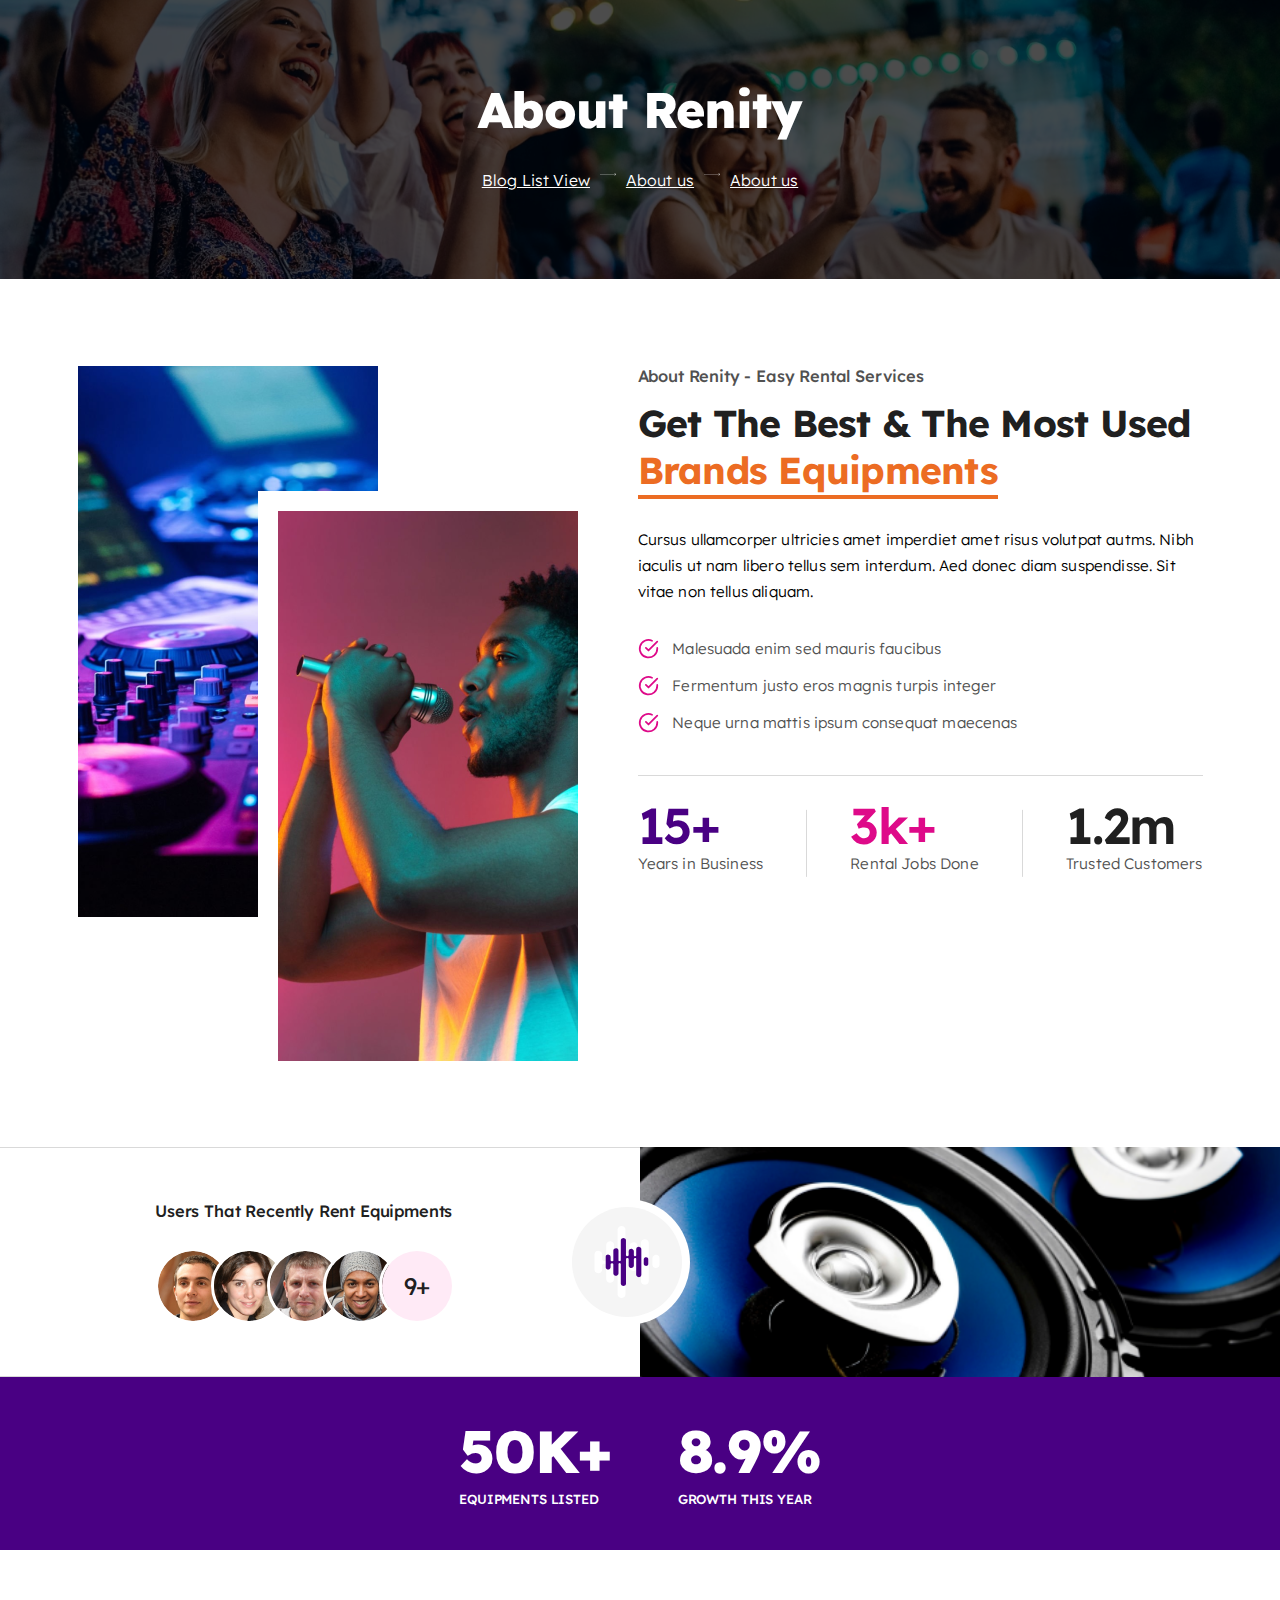
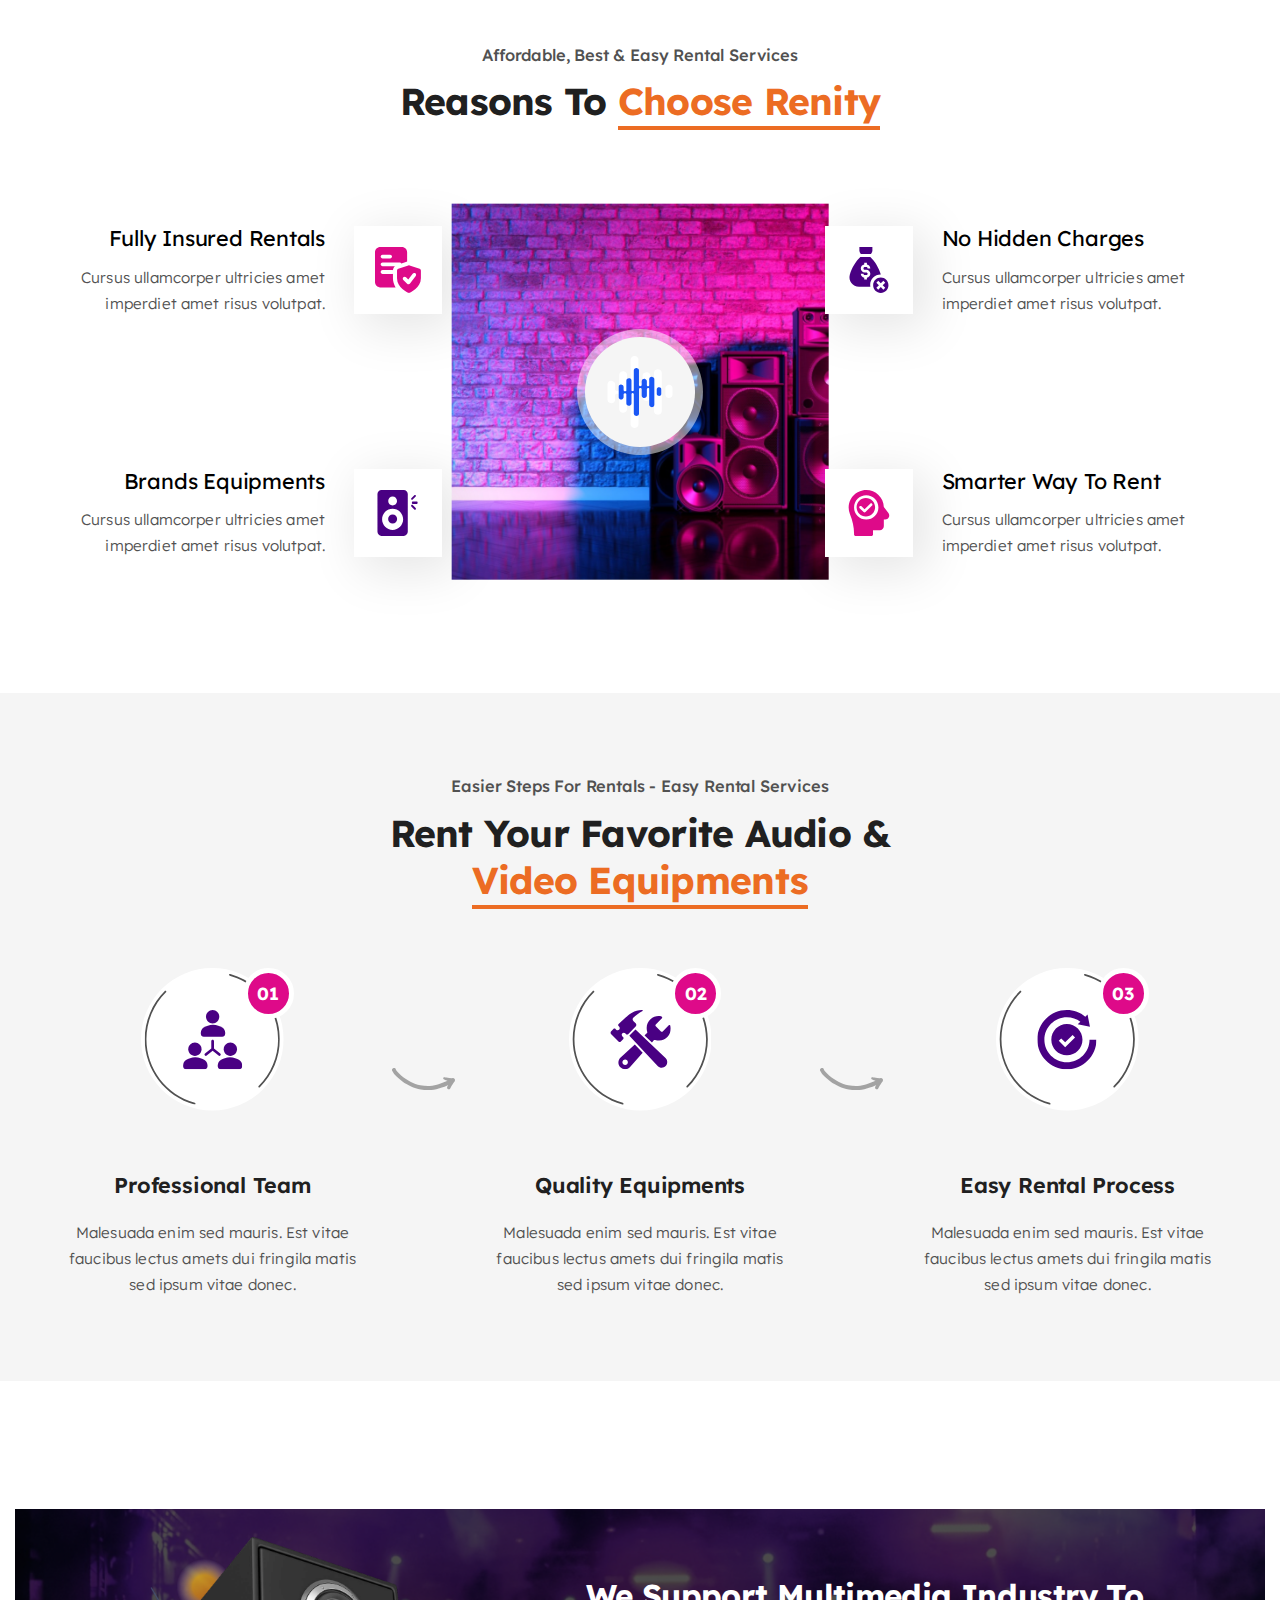
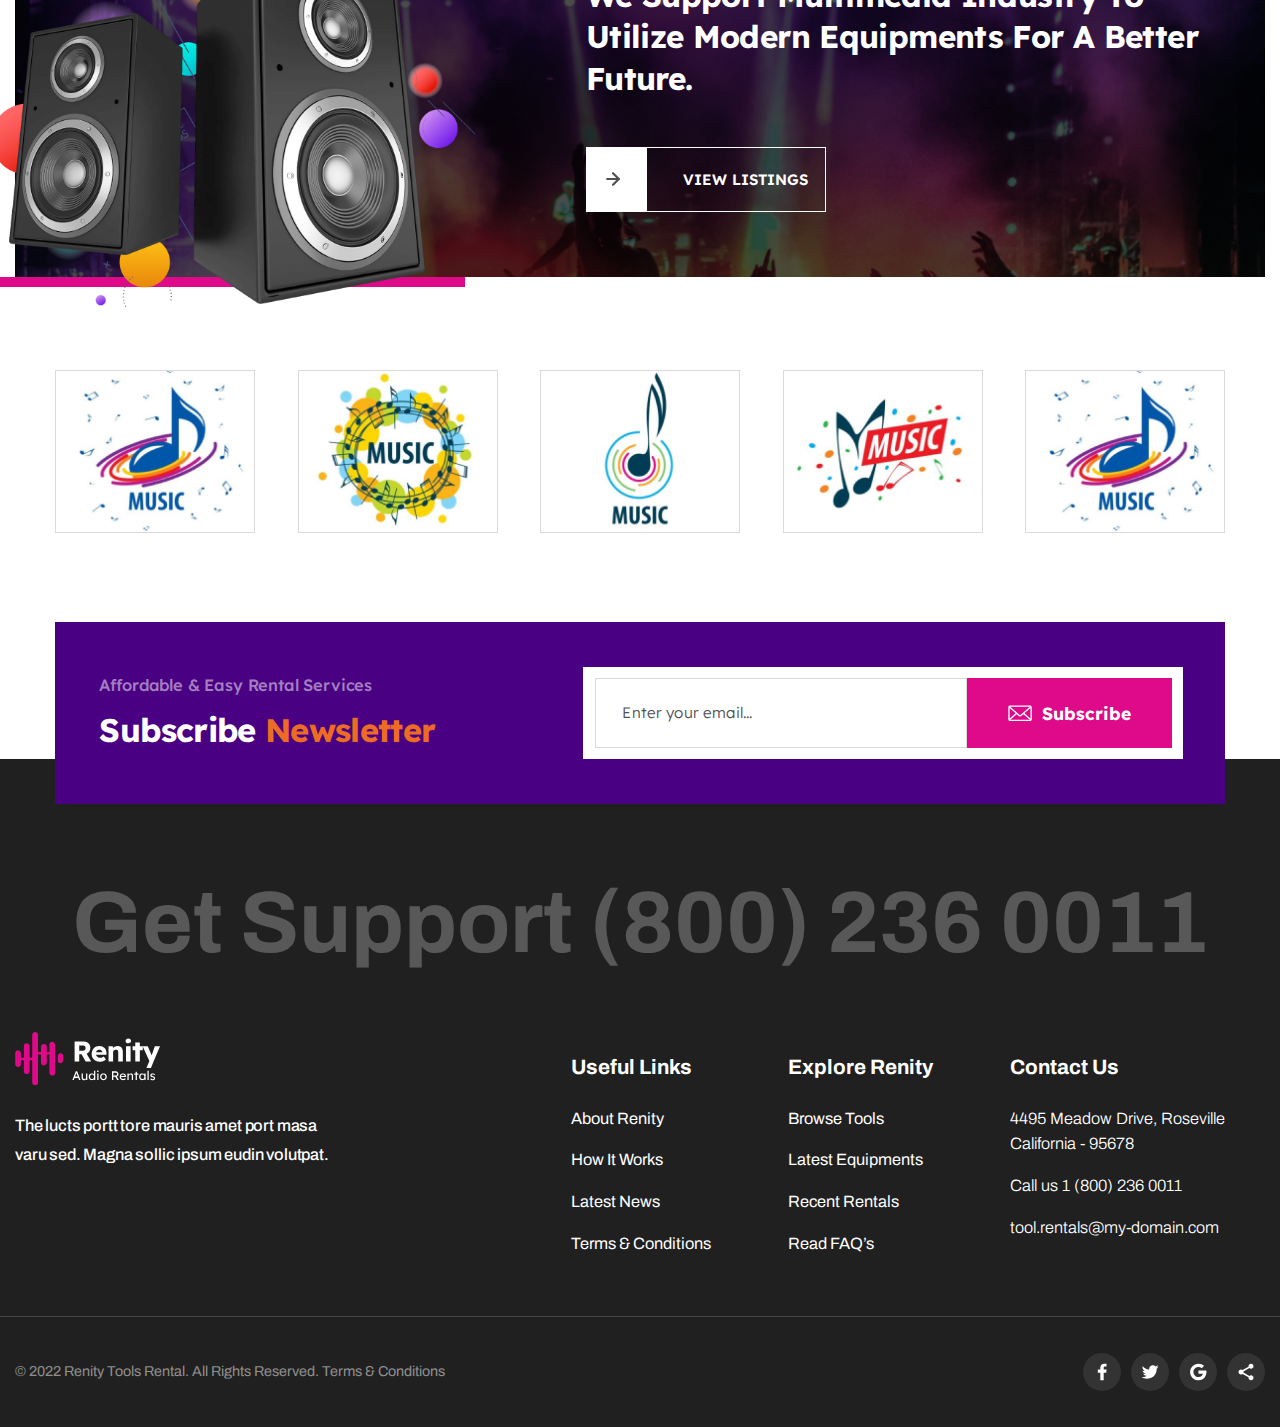
==== commit 7f5f0cb0: "Add files via upload" ====
--- a/about.html
+++ b/about.html
@@ -16,7 +16,7 @@
 
 <body>
 
-    <header class="header">
+    <!-- <header class="header">
         <div class="header__top header-top">
             <div class="big-container">
                 <div class="header-top__inner">
@@ -308,7 +308,7 @@
                 </div>
             </div>
         </div>
-    </header>
+    </header> -->
 
     <div class="wrapper">
         <main class="main">
@@ -325,6 +325,11 @@
                             <li class="breadcrumbs__list-item">
                                 <a class="breadcrumbs__list-link" href="#">
                                     Blog List View
+                                </a>
+                            </li>
+                            <li class="breadcrumbs__list-item">
+                                <a class="breadcrumbs__list-link" href="#">
+                                    About us
                                 </a>
                             </li>
                             <li class="breadcrumbs__list-item">
@@ -380,6 +385,14 @@
                                     </p>
                                 </li>
                             </ul>
+                            <div class="about-content__about-images about-images">
+                                <div class="about-images__img">
+                                    <img class="about-images__img-image" src="images/about-img-2.png" alt="img">
+                                </div>
+                                <div class="about-images__img">
+                                    <img class="about-images__img-image" src="images/about-img-1.png" alt="img">
+                                </div>
+                            </div>
                             <ul class="about-content__bottom about-content-bottom">
                                 <li class="about-content-bottom__item">
                                     <p class="about-content-bottom__count">
@@ -475,7 +488,7 @@
                                 choose renity
                             </span>
                         </h2>
-                        <div class="reasons__inner">
+                        <div class="reasons__wrapper">
                             <div class="reasons__img">
                                 <img class="reasons__img-image" src="images/reasons-img.png" alt="img">
                             </div>
@@ -682,14 +695,16 @@
                                         01
                                     </p>
                                 </div>
-                                <h3 class="steps-list__title">
-                                    Professional Team
-                                </h3>
-                                <p class="steps-list__text">
-                                    Malesuada enim sed mauris. Est vitae
-                                    faucibus lectus amets dui fringila matis
-                                    sed ipsum vitae donec.
-                                </p>
+                                <div class="steps-list__item__inner">
+                                    <h3 class="steps-list__title">
+                                        Professional Team
+                                    </h3>
+                                    <p class="steps-list__text">
+                                        Malesuada enim sed mauris. Est vitae
+                                        faucibus lectus amets dui fringila matis
+                                        sed ipsum vitae donec.
+                                    </p>
+                                </div>
                             </li>
                             <li class="steps-list__item">
                                 <div class="steps-list__top">
@@ -726,14 +741,16 @@
                                         02
                                     </p>
                                 </div>
-                                <h3 class="steps-list__title">
-                                    quality equipments
-                                </h3>
-                                <p class="steps-list__text">
-                                    Malesuada enim sed mauris. Est vitae
-                                    faucibus lectus amets dui fringila matis
-                                    sed ipsum vitae donec.
-                                </p>
+                                <div class="steps-list__item__inner">
+                                    <h3 class="steps-list__title">
+                                        quality equipments
+                                    </h3>
+                                    <p class="steps-list__text">
+                                        Malesuada enim sed mauris. Est vitae
+                                        faucibus lectus amets dui fringila matis
+                                        sed ipsum vitae donec.
+                                    </p>
+                                </div>
                             </li>
                             <li class="steps-list__item">
                                 <div class="steps-list__top">
@@ -764,14 +781,16 @@
                                         03
                                     </p>
                                 </div>
-                                <h3 class="steps-list__title">
-                                    easy rental process
-                                </h3>
-                                <p class="steps-list__text">
-                                    Malesuada enim sed mauris. Est vitae
-                                    faucibus lectus amets dui fringila matis
-                                    sed ipsum vitae donec.
-                                </p>
+                                <div class="steps-list__item__inner">
+                                    <h3 class="steps-list__title">
+                                        easy rental process
+                                    </h3>
+                                    <p class="steps-list__text">
+                                        Malesuada enim sed mauris. Est vitae
+                                        faucibus lectus amets dui fringila matis
+                                        sed ipsum vitae donec.
+                                    </p>
+                                </div>
                             </li>
                         </ul>
                     </div>
--- a/css/style.min.css
+++ b/css/style.min.css
@@ -1 +1 @@
-@font-face{font-family:"Muller";src:url("../fonts/MullerRegular.eot");src:local("☺"),url("../fonts/MullerRegular.woff") format("woff"),url("../fonts/MullerRegular.ttf") format("truetype");font-weight:400;font-style:normal}@font-face{font-family:"Muller";src:url("../fonts/MullerBold.eot");src:local("☺"),url("../fonts/MullerBold.woff") format("woff"),url("../fonts/MullerBold.ttf") format("truetype");font-weight:700;font-style:normal}*{padding:0;margin:0;border:0}*,*:before,*:after{-webkit-box-sizing:border-box;box-sizing:border-box}:focus,:active{outline:none}a:focus,a:active{outline:none}nav,footer,header,aside{display:block}html,body{height:100%;width:100%;font-size:100%;line-height:1;font-size:14px;-ms-text-size-adjust:100%;-moz-text-size-adjust:100%;-webkit-text-size-adjust:100%}input,button,textarea{font-family:inherit}input::-ms-clear{display:none}button{cursor:pointer}button::-moz-focus-inner{padding:0;border:0}a,a:visited{text-decoration:none}a:hover{text-decoration:none}ul li{list-style:none}ol{list-style-type:none}img{vertical-align:top}h1,h2,h3,h4,h5,h6{font-size:inherit;font-weight:400}button{background:unset}html,body{height:100%;background:#fff;font-family:"Lexend Deca",sans-serif}.wrapper{display:-webkit-box;display:-ms-flexbox;display:flex;-webkit-box-orient:vertical;-webkit-box-direction:normal;-ms-flex-direction:column;flex-direction:column;min-height:100%}.main{-webkit-box-flex:1;-ms-flex:1 0 auto;flex:1 0 auto}.footer{-webkit-box-flex:0;-ms-flex:0 0 auto;flex:0 0 auto}.biggest-container{max-width:1950px;margin:0 auto;padding:0 15px}.big-container{max-width:1750px;margin:0 auto;padding:0 15px}.footer-container{max-width:1350px;margin:0 auto;padding:0 15px}.container{max-width:1200px;margin:0 auto;padding:0 15px}.btn{background:#fff;border:1px solid #490083;display:-webkit-box;display:-ms-flexbox;display:flex;max-width:225px;-webkit-box-align:center;-ms-flex-align:center;align-items:center}.btn span:first-child{position:relative;height:65px;width:60px;min-width:60px;display:-webkit-box;display:-ms-flexbox;display:flex;-webkit-box-pack:center;-ms-flex-pack:center;justify-content:center;-webkit-box-align:center;-ms-flex-align:center;align-items:center;overflow:hidden}.btn span:first-child::before{content:"";position:absolute;width:100%;height:100%;top:0;left:0;right:0;bottom:0;background:#490083}.btn span:first-child::after{content:"";width:20px;height:120%;position:absolute;top:-10px;right:-9px;bottom:-10px;background:#fff;-webkit-transform:rotate(-17deg);-ms-transform:rotate(-17deg);transform:rotate(-17deg)}.btn span:first-child svg{width:20px;height:20px;z-index:1;margin-right:8px}.btn span:last-child{width:100%;display:-webkit-box;display:-ms-flexbox;display:flex;-webkit-box-pack:center;-ms-flex-pack:center;justify-content:center;-webkit-box-align:center;-ms-flex-align:center;align-items:center;font-weight:600;font-size:15px;line-height:19px;color:#202020;text-transform:uppercase}.suptext{font-weight:500;font-size:18px;line-height:22px;letter-spacing:-0.01em;text-transform:capitalize;margin-bottom:15px;color:#515151}.title{display:inline-block;font-weight:700;font-size:46px;line-height:58px;letter-spacing:-0.02em;text-transform:capitalize;color:#202020}.title span{position:relative;color:#ec6c23}.title span::after{content:"";width:100%;height:5px;left:0;position:absolute;bottom:-7px;background:#ec6c23}.header-top{background:#202020}.header-top__inner{display:-webkit-box;display:-ms-flexbox;display:flex;-webkit-box-align:center;-ms-flex-align:center;align-items:center;gap:40px;padding:20px 0}.header-top__deal{margin-right:auto;display:-webkit-box;display:-ms-flexbox;display:flex;-webkit-box-align:center;-ms-flex-align:center;align-items:center}.header-top__deal svg{margin-right:15px}.header-top__deal-text{font-weight:700;font-size:15px;line-height:30px;letter-spacing:.01em;color:#fff}.header-top__deal-text span{font-weight:400}.header-top__entrance-link{display:-webkit-box;display:-ms-flexbox;display:flex;-webkit-box-align:center;-ms-flex-align:center;align-items:center;gap:10px;font-size:15px;line-height:30px;letter-spacing:.01em;color:#fff}.header-top__socials{display:-webkit-box;display:-ms-flexbox;display:flex;-webkit-box-align:center;-ms-flex-align:center;align-items:center;gap:20px}.header-top-working-time{display:-webkit-box;display:-ms-flexbox;display:flex;-webkit-box-align:center;-ms-flex-align:center;align-items:center;gap:10px}.header-top-working-time__text{font-size:15px;line-height:30px;letter-spacing:.01em;color:#fff}.header-content{padding:40px 0}.header-content__inner{display:-webkit-box;display:-ms-flexbox;display:flex;-webkit-box-align:center;-ms-flex-align:center;align-items:center;gap:50px}.header-content__entrance{display:-webkit-box;display:-ms-flexbox;display:flex;-webkit-box-align:center;-ms-flex-align:center;align-items:center;gap:25px;margin-left:auto}.header-content__entrance-link{display:-webkit-box;display:-ms-flexbox;display:flex;-webkit-box-align:center;-ms-flex-align:center;align-items:center;gap:15px;color:#202020;font-weight:500;font-size:18px;line-height:22px;letter-spacing:-0.01em;text-transform:capitalize}.header-content__purshace{margin-left:5px;padding:20px;display:-webkit-box;display:-ms-flexbox;display:flex;-webkit-box-pack:center;-ms-flex-pack:center;justify-content:center;-webkit-box-align:center;-ms-flex-align:center;align-items:center;background:#de0a89;border-radius:100%}.menu{margin-left:50px}.menu-list{display:-webkit-box;display:-ms-flexbox;display:flex;-webkit-box-align:center;-ms-flex-align:center;align-items:center;gap:40px}.menu-list__btn{display:-webkit-box;display:-ms-flexbox;display:flex;-webkit-box-pack:center;-ms-flex-pack:center;justify-content:center;gap:6px;-webkit-box-align:center;-ms-flex-align:center;align-items:center;color:#ec6c23;font-weight:500;font-size:18px;line-height:22px;letter-spacing:-0.01em;text-transform:capitalize}.menu-list__btn svg{-webkit-transform:rotate(90deg);-ms-transform:rotate(90deg);transform:rotate(90deg)}.menu-list__link{color:#202020;font-weight:500;font-size:18px;line-height:22px;letter-spacing:-0.01em;text-transform:capitalize}.menu-list-submenu{display:none}.header-content-call{display:-webkit-box;display:-ms-flexbox;display:flex;-webkit-box-align:center;-ms-flex-align:center;align-items:center;gap:35px}.header-content-call__box{position:relative}.header-content-call__box::before{content:"";width:1px;height:80%;position:absolute;left:-18px;top:50%;-webkit-transform:translateY(-50%);-ms-transform:translateY(-50%);transform:translateY(-50%);background:#d9d9d9}.header-content-call__box-text{color:#515151;font-weight:500;font-size:14px;line-height:26px;letter-spacing:-0.01em}.header-content-call__box-link{color:#202020;font-weight:500;font-size:28px;line-height:35px;text-transform:capitalize}.section-top{position:relative;padding:105px 0 110px 0}.section-top__img{position:absolute;top:0;bottom:0;left:0;right:0}.section-top__img::after{content:"";width:100%;height:100%;position:absolute;top:0;bottom:0;left:0;right:0;background:rgba(0,0,0,.7);background-blend-mode:multiply}.section-top__img-image{width:100%;height:100%;-o-object-fit:cover;object-fit:cover}.section-top__title{margin-bottom:35px;font-weight:800;font-size:64px;line-height:68px;text-align:center;letter-spacing:-0.02em;text-transform:capitalize;color:#fff;position:relative;z-index:1}.breadcrumbs__list{position:relative;z-index:1;display:-webkit-box;display:-ms-flexbox;display:flex;-webkit-box-pack:center;-ms-flex-pack:center;justify-content:center;-webkit-box-align:center;-ms-flex-align:center;align-items:center;gap:40px}.breadcrumbs__list-item{position:relative}.breadcrumbs__list-item::after{content:"";position:absolute;right:-28px;top:50%;-webkit-transform:translateY(-50%);-ms-transform:translateY(-50%);transform:translateY(-50%);background-image:url(../images/link-arrow.svg);width:18px;height:18px;background-repeat:no-repeat;background-size:contain}.breadcrumbs__list-item:last-child::after{content:unset}.breadcrumbs__list-link{position:relative;display:block;font-weight:300;font-size:17px;line-height:30px;letter-spacing:.01em;text-decoration-line:underline;color:#fff}.categories{padding-top:120px;margin-bottom:75px}.categories__inner{display:-ms-grid;display:grid;-ms-grid-columns:1fr 1fr;grid-template-columns:1fr 1fr;gap:100px 30px}.categories-item__box{margin-bottom:75px;position:relative;display:block}.categories-item__box-img{max-width:570px;max-height:320px;width:100%;height:320px}.categories-item__box-img img{width:100%;height:100%;-o-object-fit:cover;object-fit:cover}.categories-item__box-text{color:#202020;position:absolute;left:0;font-weight:600;font-size:24px;line-height:32px;padding:35px 75px;letter-spacing:-0.01em;text-transform:capitalize;background:#fff;-webkit-transform:translateY(-60px);-ms-transform:translateY(-60px);transform:translateY(-60px);-webkit-box-shadow:10px 10px 50px 5px rgba(0,0,0,.1);box-shadow:10px 10px 50px 5px rgba(0,0,0,.1);z-index:1;display:inline-block}.categories-item__rent{display:-webkit-box;display:-ms-flexbox;display:flex;-webkit-box-align:center;-ms-flex-align:center;align-items:center;gap:15px}.categories-item__rent-line{margin-right:15px;background:#d9d9d9;display:block;width:100%;height:1px}.categories-item__rent-text{color:#515151;font-weight:300;font-size:16px;line-height:30px;letter-spacing:.01em;width:160px;min-width:160px;text-align:center}.categories-item__rent-price{display:block;color:#de0a89;font-weight:500;font-size:28px;line-height:35px;text-transform:capitalize}.subscribe{-webkit-transform:translateY(45px);-ms-transform:translateY(45px);transform:translateY(45px)}.subscribe__inner{background:#490083;padding:55px 60px;gap:30px;display:-webkit-box;display:-ms-flexbox;display:flex;-webkit-box-pack:justify;-ms-flex-pack:justify;justify-content:space-between;-webkit-box-align:center;-ms-flex-align:center;align-items:center}.subscribe__box-text{font-weight:500;font-size:18px;line-height:22px;letter-spacing:-0.01em;text-transform:capitalize;margin-bottom:15px;color:rgba(255,255,255,.5)}.subscribe__title{font-weight:700;font-size:38px;line-height:48px;display:inline-block;letter-spacing:-0.02em;text-transform:capitalize;color:#fff}.subscribe__title span{color:#ec6c23}.subscribe__form{display:-webkit-box;display:-ms-flexbox;display:flex;padding:12px;max-width:600px;width:100%;background:#fff}.subscribe__form-input{width:100%;font-weight:300;font-size:16px;line-height:30px;color:#515151;letter-spacing:.01em;padding:25px 35px;border:1px solid #d9d9d9}.subscribe__form-input::-webkit-input-placeholder{font-weight:300;font-size:16px;line-height:30px;color:#515151;letter-spacing:.01em}.subscribe__form-input::-moz-placeholder{font-weight:300;font-size:16px;line-height:30px;color:#515151;letter-spacing:.01em}.subscribe__form-input:-ms-input-placeholder{font-weight:300;font-size:16px;line-height:30px;color:#515151;letter-spacing:.01em}.subscribe__form-input::-ms-input-placeholder{font-weight:300;font-size:16px;line-height:30px;color:#515151;letter-spacing:.01em}.subscribe__form-input::placeholder{font-weight:300;font-size:16px;line-height:30px;color:#515151;letter-spacing:.01em}.subscribe__form-btn{padding:30px 35px;display:-webkit-box;display:-ms-flexbox;display:flex;-webkit-box-align:center;-ms-flex-align:center;align-items:center;-webkit-box-pack:center;-ms-flex-pack:center;justify-content:center;gap:10px;font-weight:700;font-size:20px;line-height:25px;text-transform:capitalize;color:#fff;background:#de0a89}.footer{background:#202020;padding-top:140px}.footer__support{font-family:"Lexend Deca",sans-serif;margin-bottom:80px;font-weight:700;font-size:120px;line-height:131px;text-align:center;display:block;text-transform:capitalize;color:rgba(255,255,255,.25)}.footer-content{padding-bottom:80px}.footer-content__inner{display:-webkit-box;display:-ms-flexbox;display:flex;gap:110px}.footer-content__list{padding-top:20px;display:-webkit-box;display:-ms-flexbox;display:flex;-webkit-box-orient:vertical;-webkit-box-direction:normal;-ms-flex-direction:column;flex-direction:column;gap:20px;max-width:255px}.footer-content__list:last-child .footer-content__list-link{font-weight:300}.footer-content__list-title{font-family:"Archivo",sans-serif;margin-bottom:10px;font-style:normal;font-weight:700;font-size:24px;line-height:36px;text-transform:capitalize;color:#fff}.footer-content__list-link{font-family:"Archivo",sans-serif;font-size:18px;line-height:30px;color:#fff;-webkit-transition:color .3s;-o-transition:color .3s;transition:color .3s}.footer-content__list-link:hover{color:#ff006c}.footer-content-box{margin-right:auto}.footer-content-box__logo{margin-bottom:30px;display:inline-block}.footer-content-box__text{font-family:"Archivo",sans-serif;font-weight:500;font-size:20px;line-height:36px;letter-spacing:-0.01em;color:#fff;max-width:330px}.footer-bottom{padding:40px 0;border-top:1px solid rgba(217,217,217,.2)}.footer-bottom__inner{display:-webkit-box;display:-ms-flexbox;display:flex;-webkit-box-pack:justify;-ms-flex-pack:justify;justify-content:space-between;gap:30px;-webkit-box-align:center;-ms-flex-align:center;align-items:center}.footer-bottom__copy{font-family:"Archivo",sans-serif;font-size:16px;line-height:28px;color:rgba(255,255,255,.5)}.footer-bottom__socials{display:-webkit-box;display:-ms-flexbox;display:flex;-webkit-box-align:center;-ms-flex-align:center;align-items:center;gap:10px}.footer-bottom__socials-link{width:40px;height:40px;background:rgba(81,81,81,.4);display:-webkit-box;display:-ms-flexbox;display:flex;-webkit-box-pack:center;-ms-flex-pack:center;justify-content:center;-webkit-box-align:center;-ms-flex-align:center;align-items:center;border-radius:100%;-webkit-transition:background .3s;-o-transition:background .3s;transition:background .3s}.footer-bottom__socials-link:hover{background:#ff006c}.blog-grid{padding-top:120px;margin-bottom:75px}.blog-grid__inner{display:-ms-grid;display:grid;-ms-grid-columns:1fr 1fr 1fr;grid-template-columns:1fr 1fr 1fr;gap:60px 30px;margin-bottom:80px}.blog-grid-item__inner{padding:0 10px}.blog-grid-item__title{color:#202020;font-weight:600;font-size:20px;line-height:28px;margin-bottom:15px;letter-spacing:-0.01em;text-transform:capitalize;display:block}.blog-grid-item__text{color:#515151;font-weight:300;font-size:16px;line-height:30px;margin-bottom:25px;letter-spacing:.01em;display:block}.blog-grid-item__bottom{display:-webkit-box;display:-ms-flexbox;display:flex;gap:15px;-webkit-box-align:center;-ms-flex-align:center;align-items:center}.blog-grid-item__bottom span{width:140px;background:#d9d9d9;height:1px}.blog-grid-item__bottom-text{margin-left:auto;color:#515151;font-weight:500;font-size:14px;line-height:26px;text-align:center;letter-spacing:-0.01em}.blog-grid-item__bottom-link{color:#515151;font-weight:500;font-size:14px;line-height:26px;text-align:center;letter-spacing:-0.01em}.blog-grid-item-box{position:relative;display:block;margin-bottom:40px}.blog-grid-item-box__img{width:100%;height:300px;max-width:370px;max-height:300px}.blog-grid-item-box__img-image{-o-object-fit:cover;object-fit:cover;width:100%;height:100%}.blog-grid-item-box__text{width:65px;height:65px;background:#ff006c;display:-webkit-box;display:-ms-flexbox;display:flex;-webkit-box-orient:vertical;-webkit-box-direction:normal;-ms-flex-direction:column;flex-direction:column;-webkit-box-pack:center;-ms-flex-pack:center;justify-content:center;-webkit-box-align:center;-ms-flex-align:center;align-items:center;-webkit-box-shadow:10px 10px 50px rgba(0,0,0,.1);box-shadow:10px 10px 50px rgba(0,0,0,.1);margin-left:30px;position:absolute;bottom:-15px}.blog-grid-item-box__text span:first-child{font-weight:500;font-size:28px;line-height:35px;text-transform:capitalize;color:#fff;margin-bottom:-3px}.blog-grid-item-box__text span:last-child{font-weight:500;font-size:14px;line-height:26px;letter-spacing:-0.01em;color:#fff;margin-top:-3px}.page-buttons{display:-webkit-box;display:-ms-flexbox;display:flex;-webkit-box-pack:center;-ms-flex-pack:center;justify-content:center;gap:12px}.page-buttons__link{display:-webkit-box;display:-ms-flexbox;display:flex;-webkit-box-pack:center;-ms-flex-pack:center;justify-content:center;-webkit-box-align:center;-ms-flex-align:center;align-items:center;width:58px;height:58px;background:#fff;border:1px solid #d9d9d9;font-weight:300;font-size:16px;line-height:30px;letter-spacing:.01em;color:#515151}.page-buttons__link--active{background:#ec6c23;color:#fff;border:rgba(0,0,0,0)}.blog{padding-top:120px;margin-bottom:75px}.blog__inner{display:-webkit-box;display:-ms-flexbox;display:flex;gap:50px}.blog-list{max-width:770px;display:-webkit-box;display:-ms-flexbox;display:flex;-webkit-box-orient:vertical;-webkit-box-direction:normal;-ms-flex-direction:column;flex-direction:column;gap:70px}.blog-list .blog-grid__links{margin-top:10px}.blog-list-item__content-title{color:#000;font-weight:700;font-size:38px;line-height:48px;letter-spacing:-0.02em;text-transform:capitalize;margin-bottom:25px}.blog-list-item__content-text{margin-bottom:45px;color:#515151;font-weight:300;font-size:16px;line-height:30px;letter-spacing:.01em}.blog-list-box{margin-bottom:65px;display:block;position:relative}.blog-list-box__img{width:100%;max-width:100%;max-height:500px;height:500px}.blog-list-box__image{width:100%;height:100%;-o-object-fit:cover;object-fit:cover}.blog-list-box__text{width:75px;height:75px;background:#ff006c;display:-webkit-box;display:-ms-flexbox;display:flex;-webkit-box-orient:vertical;-webkit-box-direction:normal;-ms-flex-direction:column;flex-direction:column;-webkit-box-pack:center;-ms-flex-pack:center;justify-content:center;-webkit-box-align:center;-ms-flex-align:center;align-items:center;-webkit-box-shadow:10px 10px 50px rgba(0,0,0,.1);box-shadow:10px 10px 50px rgba(0,0,0,.1);margin-left:55px;position:absolute;bottom:-20px}.blog-list-box__text span:first-child{font-weight:500;font-size:28px;line-height:35px;text-transform:capitalize;color:#fff;margin-bottom:-3px}.blog-list-box__text span:last-child{font-weight:500;font-size:14px;line-height:26px;letter-spacing:-0.01em;color:#fff;margin-top:-3px}.blog-list-item-info{display:-webkit-box;display:-ms-flexbox;display:flex;-webkit-box-align:center;-ms-flex-align:center;align-items:center;gap:25px;margin-bottom:25px}.blog-list-item-info__author{display:-webkit-box;display:-ms-flexbox;display:flex;-webkit-box-align:center;-ms-flex-align:center;align-items:center;gap:10px;color:#515151;font-weight:500;font-size:14px;line-height:26px;letter-spacing:-0.01em}.blog-list-item-info__author-img{width:45px;height:45px;max-width:45px;max-height:45px;border-radius:100%}.blog-list-item-info__author-text{width:100%;height:100%;border-radius:100%;-o-object-fit:cover;object-fit:cover}.blog-list-item-info__link{display:-webkit-box;display:-ms-flexbox;display:flex;-webkit-box-align:center;-ms-flex-align:center;align-items:center;gap:10px;color:#515151;font-weight:500;font-size:14px;line-height:26px;letter-spacing:-0.01em}.blog-aside{max-width:350px}.blog-aside__title{color:#202020;font-weight:600;font-size:24px;line-height:32px;margin-bottom:25px;letter-spacing:-0.01em;text-transform:capitalize}.blog-aside__form{background:#fff;-webkit-box-shadow:0px 0px 25px rgba(0,0,0,.08);box-shadow:0px 0px 25px rgba(0,0,0,.08);position:relative;margin-bottom:60px}.blog-aside__form-input{width:100%;font-weight:300;font-size:16px;line-height:30px;letter-spacing:.01em;color:#515151;padding:20px 60px 20px 30px}.blog-aside__form-input::-webkit-input-placeholder{font-weight:300;font-size:16px;line-height:30px;letter-spacing:.01em;color:#515151}.blog-aside__form-input::-moz-placeholder{font-weight:300;font-size:16px;line-height:30px;letter-spacing:.01em;color:#515151}.blog-aside__form-input:-ms-input-placeholder{font-weight:300;font-size:16px;line-height:30px;letter-spacing:.01em;color:#515151}.blog-aside__form-input::-ms-input-placeholder{font-weight:300;font-size:16px;line-height:30px;letter-spacing:.01em;color:#515151}.blog-aside__form-input::placeholder{font-weight:300;font-size:16px;line-height:30px;letter-spacing:.01em;color:#515151}.blog-aside__form-btn{position:absolute;top:50%;-webkit-transform:translateY(-50%);-ms-transform:translateY(-50%);transform:translateY(-50%);right:25px}.blog-aside-categories{background:#f5f5f5;padding:45px;margin-bottom:60px}.blog-aside-categories__title{margin-bottom:35px;font-weight:600;font-size:24px;line-height:32px;color:#202020;letter-spacing:-0.01em;text-transform:capitalize;position:relative;display:inline-block}.blog-aside-categories__title::after{content:"";width:100%;height:5px;left:0;position:absolute;bottom:-7px;background:#ec6c23}.blog-aside-categories__list{display:-webkit-box;display:-ms-flexbox;display:flex;-webkit-box-orient:vertical;-webkit-box-direction:normal;-ms-flex-direction:column;flex-direction:column;gap:20px}.blog-aside-categories__list-item{display:-webkit-box;display:-ms-flexbox;display:flex;-webkit-box-align:center;-ms-flex-align:center;align-items:center;-webkit-box-pack:justify;-ms-flex-pack:justify;justify-content:space-between;gap:10px}.blog-aside-categories__list-item:hover .blog-aside-categories__list-link{color:#de0a89}.blog-aside-categories__list-item:hover svg path{stroke:#de0a89}.blog-aside-categories__list-item svg path{-webkit-transition:stroke .3s;-o-transition:stroke .3s;transition:stroke .3s}.blog-aside-categories__list-link{color:#515151;font-weight:300;font-size:16px;line-height:30px;letter-spacing:.01em;-webkit-transition:color .3s;-o-transition:color .3s;transition:color .3s}.blog-aside-recent{background:#f5f5f5;padding:45px;margin-bottom:60px}.blog-aside-recent__title{margin-bottom:40px;font-weight:600;font-size:24px;line-height:32px;color:#202020;letter-spacing:-0.01em;text-transform:capitalize;position:relative;display:inline-block}.blog-aside-recent__title::after{content:"";width:100%;height:5px;left:0;position:absolute;bottom:-7px;background:#ec6c23}.blog-aside-recent__inner{display:-webkit-box;display:-ms-flexbox;display:flex;-webkit-box-orient:vertical;-webkit-box-direction:normal;-ms-flex-direction:column;flex-direction:column;gap:40px}.blog-aside-recent-item{display:-webkit-box;display:-ms-flexbox;display:flex;gap:25px}.blog-aside-recent-item__img{width:80px;height:80px;max-width:80px;max-height:80px;min-width:80px;min-height:80px}.blog-aside-recent-item__img-image{width:100%;height:100%;-o-object-fit:cover;object-fit:cover}.blog-aside-recent-item__box-text{font-weight:300;font-size:16px;line-height:30px;color:#000;letter-spacing:.01em;margin-bottom:12px;display:block}.blog-aside-recent-item__box-comments{display:-webkit-box;display:-ms-flexbox;display:flex;-webkit-box-align:center;-ms-flex-align:center;align-items:center;gap:5px;color:#515151;font-weight:500;font-size:14px;line-height:26px;letter-spacing:-0.01em}.blog-aside-recent-item__box-comments span{display:inline-block}.blog-aside-recent-item__box-comments svg{margin-right:5px}.blog-aside-tags{background:#f5f5f5;padding:45px;margin-bottom:60px}.blog-aside-tags__title{margin-bottom:40px;font-weight:600;font-size:24px;line-height:32px;color:#202020;letter-spacing:-0.01em;text-transform:capitalize;position:relative;display:inline-block}.blog-aside-tags__title::after{content:"";width:100%;height:5px;left:0;position:absolute;bottom:-7px;background:#ec6c23}.blog-aside-tags__inner{display:-webkit-box;display:-ms-flexbox;display:flex;-ms-flex-wrap:wrap;flex-wrap:wrap;gap:12px 10px}.blog-aside-tags__tag{font-weight:500;font-size:14px;line-height:26px;color:#515151;letter-spacing:-0.01em;padding:6px 15px;border:1px solid #d9d9d9;-webkit-transition:color .3s,border .3s,background .3s;-o-transition:color .3s,border .3s,background .3s;transition:color .3s,border .3s,background .3s}.blog-aside-tags__tag:hover{background:#f5ab1a;border:1px solid rgba(0,0,0,0);color:#fff}.article__title{font-weight:700;font-size:38px;line-height:48px;letter-spacing:-0.02em;text-transform:capitalize;margin-bottom:25px;color:#000}.article p{margin-bottom:30px;color:#515151;font-weight:300;font-size:16px;line-height:30px;letter-spacing:.01em}.article blockquote{display:-webkit-box;display:-ms-flexbox;display:flex;-webkit-box-align:center;-ms-flex-align:center;align-items:center;gap:25px;background:rgba(236,108,35,.08);padding:45px 80px 45px 45px;margin-bottom:45px}.article blockquote div{width:50px;height:50px;min-width:50px;min-height:50px;display:-webkit-box;display:-ms-flexbox;display:flex;-webkit-box-pack:center;-ms-flex-pack:center;justify-content:center;-webkit-box-align:center;-ms-flex-align:center;align-items:center;background:#490083;border-radius:100px}.article blockquote p{font-weight:300;font-size:16px;line-height:30px;letter-spacing:.01em;color:#515151;margin-bottom:0}.article-box{margin-bottom:50px;padding-top:20px;display:-webkit-box;display:-ms-flexbox;display:flex;gap:30px}.article-box__img{height:300px;width:100%;max-height:300px;max-width:100%}.article-box__img-image{width:100%;height:100%;-o-object-fit:cover;object-fit:cover}.article-bottom{padding-top:30px;display:-webkit-box;display:-ms-flexbox;display:flex;-webkit-box-pack:justify;-ms-flex-pack:justify;justify-content:space-between;margin-bottom:60px}.article-bottom__share{width:65px;display:-webkit-box;display:-ms-flexbox;display:flex;-webkit-box-pack:center;-ms-flex-pack:center;justify-content:center;-webkit-box-align:center;-ms-flex-align:center;align-items:center;background:#ec6c23;position:relative}.article-bottom__share svg{width:16px;height:16px;margin-left:8px}.article-bottom__share::after{content:"";width:20px;height:120%;position:absolute;top:-5px;left:-9px;bottom:-5px;background:#fff;-webkit-transform:rotate(17deg);-ms-transform:rotate(17deg);transform:rotate(17deg)}.article-bottom-tags{display:-webkit-box;display:-ms-flexbox;display:flex;-webkit-box-align:center;-ms-flex-align:center;align-items:center;gap:25px}.article-bottom-tags__text{font-weight:600;font-size:20px;line-height:28px;color:#515151;letter-spacing:-0.01em;text-transform:capitalize}.article-bottom-tags__inner{display:-webkit-box;display:-ms-flexbox;display:flex;-webkit-box-align:center;-ms-flex-align:center;align-items:center;gap:25px;gap:10px}.article-bottom-tags__link{font-weight:500;font-size:14px;line-height:26px;letter-spacing:-0.01em;color:#515151;padding:6px 16px;border:1px solid #d9d9d9}.blog-comments{padding-top:60px;border-top:1px solid #d9d9d9;padding-bottom:60px;margin-bottom:60px;border-bottom:1px solid #d9d9d9;display:-webkit-box;display:-ms-flexbox;display:flex;-webkit-box-orient:vertical;-webkit-box-direction:normal;-ms-flex-direction:column;flex-direction:column}.blog-comments__title{margin-right:auto;margin-bottom:50px;font-weight:600;font-size:24px;line-height:32px;color:#202020;letter-spacing:-0.01em;text-transform:capitalize;position:relative;display:inline-block}.blog-comments__title::after{content:"";width:100%;height:5px;left:0;position:absolute;bottom:-7px;background:#ec6c23}.blog-comments__inner{display:-webkit-box;display:-ms-flexbox;display:flex;gap:25px}.blog-comments__link{gap:10px;-webkit-box-align:center;-ms-flex-align:center;align-items:center;display:-webkit-box;display:-ms-flexbox;display:flex;font-weight:600;font-size:15px;line-height:19px;color:#202020;margin-left:auto;text-transform:uppercase}.blog-comments-content__top{display:-webkit-box;display:-ms-flexbox;display:flex;-webkit-box-align:center;-ms-flex-align:center;align-items:center;gap:25px;margin-bottom:15px}.blog-comments-content__top-text{font-weight:600;font-size:15px;line-height:19px;color:#000;text-transform:uppercase}.blog-comments-content__top-info{font-weight:300;font-size:13px;line-height:26px;color:#515151;letter-spacing:-0.01em}.blog-comments-content__text{max-width:665px;font-weight:300;font-size:16px;line-height:30px;color:#515151;letter-spacing:.01em;margin-bottom:25px}.comment__title{margin-right:auto;margin-bottom:60px;font-weight:600;font-size:24px;line-height:32px;color:#202020;letter-spacing:-0.01em;text-transform:capitalize;position:relative;display:inline-block}.comment__title::after{content:"";width:100%;height:5px;left:0;position:absolute;bottom:-7px;background:#ec6c23}.comment__text{font-weight:500;font-size:18px;line-height:22px;display:-webkit-box;display:-ms-flexbox;display:flex;-webkit-box-align:center;-ms-flex-align:center;align-items:center;text-align:center;-webkit-box-pack:center;-ms-flex-pack:center;justify-content:center;letter-spacing:-0.01em;text-transform:capitalize;margin-bottom:15px}.comment-form__box{display:-webkit-box;display:-ms-flexbox;display:flex;gap:30px;width:100%;-webkit-box-align:center;-ms-flex-align:center;align-items:center;margin-bottom:30px}.comment-form__box-input{background:#fff;border:1px solid #d9d9d9;width:100%;padding:20px 30px;font-weight:300;font-size:16px;line-height:30px;letter-spacing:.01em;color:#515151}.comment-form__box-input::-webkit-input-placeholder{font-weight:300;font-size:16px;line-height:30px;letter-spacing:.01em;color:#515151}.comment-form__box-input::-moz-placeholder{font-weight:300;font-size:16px;line-height:30px;letter-spacing:.01em;color:#515151}.comment-form__box-input:-ms-input-placeholder{font-weight:300;font-size:16px;line-height:30px;letter-spacing:.01em;color:#515151}.comment-form__box-input::-ms-input-placeholder{font-weight:300;font-size:16px;line-height:30px;letter-spacing:.01em;color:#515151}.comment-form__box-input::placeholder{font-weight:300;font-size:16px;line-height:30px;letter-spacing:.01em;color:#515151}.comment-form__textarea{margin-bottom:45px;background:#fff;border:1px solid #d9d9d9;width:100%;padding:20px 30px;font-weight:300;font-size:16px;line-height:30px;letter-spacing:.01em;color:#515151;resize:unset;height:150px}.comment-form__textarea::-webkit-input-placeholder{font-weight:300;font-size:16px;line-height:30px;letter-spacing:.01em;color:#515151}.comment-form__textarea::-moz-placeholder{font-weight:300;font-size:16px;line-height:30px;letter-spacing:.01em;color:#515151}.comment-form__textarea:-ms-input-placeholder{font-weight:300;font-size:16px;line-height:30px;letter-spacing:.01em;color:#515151}.comment-form__textarea::-ms-input-placeholder{font-weight:300;font-size:16px;line-height:30px;letter-spacing:.01em;color:#515151}.comment-form__textarea::placeholder{font-weight:300;font-size:16px;line-height:30px;letter-spacing:.01em;color:#515151}.comment-form__btn{max-width:245px;width:245px;border:1px solid #ec6c23}.comment-form__btn span:first-child::before{background:#ec6c23}.contacts{padding:120px 0;background:#fff}.contacts__inner{max-width:1075px;display:-webkit-box;display:-ms-flexbox;display:flex;-webkit-box-pack:justify;-ms-flex-pack:justify;justify-content:space-between;-webkit-box-align:center;-ms-flex-align:center;align-items:center;margin-left:auto;margin-right:auto}.contacts-item{display:-webkit-box;display:-ms-flexbox;display:flex;-webkit-box-orient:vertical;-webkit-box-direction:normal;-ms-flex-direction:column;flex-direction:column;-webkit-box-pack:center;-ms-flex-pack:center;justify-content:center;-webkit-box-align:center;-ms-flex-align:center;align-items:center;text-align:center;max-width:250px}.contacts-item__icon{margin-bottom:45px}.contacts-item__title{margin-left:auto;margin-right:auto;margin-bottom:35px;font-weight:600;font-size:24px;line-height:32px;color:#202020;letter-spacing:-0.01em;text-transform:capitalize;position:relative;display:inline-block}.contacts-item__title::after{content:"";width:100%;height:5px;left:0;position:absolute;bottom:-3px;background:#ec6c23}.contacts-item__link{font-weight:300;font-size:16px;line-height:30px;letter-spacing:.01em;color:#515151}.main__send-message{max-width:970px;margin-left:auto;margin-right:auto;padding:120px 0 75px;background:#f5f5f5}.main__send-message .comment__title{font-weight:700;font-size:46px;line-height:58px;display:inline-block;margin-left:auto;margin-right:auto;width:100%;text-align:center;letter-spacing:-0.02em;text-transform:capitalize;margin-bottom:80px}.main__send-message .comment__title::after{content:unset}.main__send-message .comment__title span{position:relative;color:#ec6c23}.main__send-message .comment__title span::after{content:"";width:100%;height:5px;left:0;position:absolute;bottom:-7px;background:#ec6c23}.main__send-message .comment-form__box{margin-bottom:25px}.main__send-message .comment-form__btn{margin-left:auto;margin-right:auto}.main--grey{background:#f5f5f5}.about{padding-top:120px;margin-bottom:120px;max-width:1155px;margin-left:auto;margin-right:auto}.about__inner{display:-webkit-box;display:-ms-flexbox;display:flex;-webkit-box-align:center;-ms-flex-align:center;align-items:center;-webkit-box-pack:center;-ms-flex-pack:center;justify-content:center;gap:60px}.about-images{width:500px;height:694px;position:relative}.about-images__img:nth-child(1){width:300px;height:551px;max-width:300px;max-height:551px}.about-images__img:nth-child(2){width:340px;height:590px;border:20px solid #fff;position:absolute;top:125px;left:180px}.about-images__img-image{width:100%;height:100%;-o-object-fit:cover;object-fit:cover}.about-content{max-width:570px}.about-content__title{margin-bottom:35px}.about-content__text{font-weight:300;font-size:16px;line-height:30px;letter-spacing:.01em;margin-bottom:35px}.about-content__list{display:-webkit-box;display:-ms-flexbox;display:flex;-webkit-box-orient:vertical;-webkit-box-direction:normal;-ms-flex-direction:column;flex-direction:column;gap:12px;margin-bottom:45px}.about-content__list-item{padding-left:38px;position:relative}.about-content__list-item::before{content:"";width:24px;height:24px;position:absolute;left:0;top:50%;-webkit-transform:translateY(-50%);-ms-transform:translateY(-50%);transform:translateY(-50%);background-repeat:no-repeat;background-size:cover;background-image:url(../images/list-tick-icon.svg)}.about-content__list-text{font-weight:300;font-size:16px;line-height:30px;color:#515151;letter-spacing:.01em}.about-content-bottom{padding-top:45px;border-top:1px solid #d9d9d9;display:-webkit-box;display:-ms-flexbox;display:flex;-webkit-box-pack:justify;-ms-flex-pack:justify;justify-content:space-between}.about-content-bottom__item{position:relative}.about-content-bottom__item:nth-child(1) .about-content-bottom__count{color:#490083}.about-content-bottom__item:nth-child(2) .about-content-bottom__count{color:#de0a89}.about-content-bottom__item:nth-child(3) .about-content-bottom__count{color:#202020}.about-content-bottom__item:nth-child(3)::after{content:unset}.about-content-bottom__item::after{content:"";width:1px;height:100%;background:#d9d9d9;position:absolute;top:50%;-webkit-transform:translateY(-50%);-ms-transform:translateY(-50%);transform:translateY(-50%);right:-44px}.about-content-bottom__count{margin-bottom:10px;font-weight:600;font-size:64px;line-height:68px;letter-spacing:-0.02em;text-transform:capitalize}.about-content-bottom__text{font-weight:300;font-size:16px;line-height:30px;letter-spacing:.01em;color:#515151}.users{max-width:1920px;margin-left:auto;margin-right:auto;margin-bottom:120px}.users__inner{height:230px;display:-webkit-box;display:-ms-flexbox;display:flex;-webkit-box-align:center;-ms-flex-align:center;align-items:center}.users__img{margin-left:auto;height:100%;width:466px;min-width:466px;max-width:466px;max-height:230px}.users__img-image{width:100%;height:100%;-o-object-fit:cover;object-fit:cover}.users-resently{padding-left:150px;display:-webkit-box;display:-ms-flexbox;display:flex;-webkit-box-orient:vertical;-webkit-box-direction:normal;-ms-flex-direction:column;flex-direction:column;-webkit-box-pack:center;-ms-flex-pack:center;justify-content:center;height:100%;position:relative;width:100%;border-top:1px solid #d9d9d9;border-bottom:1px solid #d9d9d9;height:100%}.users-resently::before{content:"";position:absolute;right:0;top:50%;width:158px;height:158px;background-repeat:no-repeat;background-size:cover;background-image:url(../images/users-icon.svg);-webkit-transform:translateY(-50%);-ms-transform:translateY(-50%);transform:translateY(-50%);right:-50px}.users-resently__inner{max-width:330px}.users-resently__text{margin-bottom:30px;color:#202020;font-weight:500;font-size:18px;line-height:22px;letter-spacing:-0.01em;text-transform:capitalize}.users-resently__list{display:-webkit-box;display:-ms-flexbox;display:flex;-webkit-box-align:center;-ms-flex-align:center;align-items:center}.users-resently__list-item{border:3px solid #fff;width:76px;height:76px;max-width:76px;max-height:76px;min-width:76px;min-height:76px;display:-webkit-box;display:-ms-flexbox;display:flex;-webkit-box-pack:center;-ms-flex-pack:center;justify-content:center;-webkit-box-align:center;-ms-flex-align:center;align-items:center;border-radius:100%}.users-resently__list-item:nth-child(2){-webkit-transform:translateX(-20px);-ms-transform:translateX(-20px);transform:translateX(-20px)}.users-resently__list-item:nth-child(3){-webkit-transform:translateX(-40px);-ms-transform:translateX(-40px);transform:translateX(-40px)}.users-resently__list-item:nth-child(4){-webkit-transform:translateX(-60px);-ms-transform:translateX(-60px);transform:translateX(-60px)}.users-resently__list-item:nth-child(5){-webkit-transform:translateX(-80px);-ms-transform:translateX(-80px);transform:translateX(-80px)}.users-resently__list-img{width:100%;height:100%;-o-object-fit:cover;object-fit:cover;border-radius:100%}.users-resently__list-count{width:100%;height:100%;display:-webkit-box;display:-ms-flexbox;display:flex;-webkit-box-pack:center;-ms-flex-pack:center;justify-content:center;-webkit-box-align:center;-ms-flex-align:center;align-items:center;background:#ffeaf6;border-radius:100%;font-size:24px;line-height:40px;letter-spacing:-0.02em;color:#202020}.users-info{background:#490083;display:-webkit-box;display:-ms-flexbox;display:flex;gap:90px;height:100%;padding:50px 80px}.users-info__item-count{font-weight:800;font-size:80px;line-height:100px;letter-spacing:-0.02em;text-transform:uppercase;color:#fff}.users-info__item-text{font-weight:500;font-size:14px;line-height:26px;display:-webkit-box;display:-ms-flexbox;display:flex;-webkit-box-align:center;-ms-flex-align:center;align-items:center;letter-spacing:-0.01em;color:#fff}.reasons{margin-bottom:120px}.reasons__inner{max-width:1200px;margin-left:auto;margin-right:auto}.reasons__suptext{text-align:center}.reasons__title{text-align:center;margin-left:auto;margin-right:auto;display:-webkit-box;display:-ms-flexbox;display:flex;-webkit-box-pack:center;-ms-flex-pack:center;justify-content:center;margin-bottom:80px}.reasons__inner{position:relative;padding:45px 0}.reasons__img{position:absolute;width:430px;height:450px;max-width:430px;max-height:430px;top:50%;left:50%;-webkit-transform:translateY(-50%) translateX(-50%);-ms-transform:translateY(-50%) translateX(-50%);transform:translateY(-50%) translateX(-50%)}.reasons__img-image{width:100%;height:100%;-o-object-fit:cover;object-fit:cover}.reasons__icon{position:absolute;top:50%;left:50%;-webkit-transform:translateY(-50%) translateX(-50%);-ms-transform:translateY(-50%) translateX(-50%);transform:translateY(-50%) translateX(-50%)}.reasons-list{display:-ms-grid;display:grid;-ms-grid-columns:1fr 1fr;grid-template-columns:1fr 1fr;z-index:1;position:relative;gap:150px 360px}.reasons-list__item{display:-webkit-box;display:-ms-flexbox;display:flex;gap:35px;-webkit-box-align:center;-ms-flex-align:center;align-items:center}.reasons-list__item:nth-child(2) .reasons-list__box-title{text-align:left}.reasons-list__item:nth-child(2) .reasons-list__box-text{text-align:left}.reasons-list__item:nth-child(4) .reasons-list__box-title{text-align:left}.reasons-list__item:nth-child(4) .reasons-list__box-text{text-align:left}.reasons-list__box{max-width:285px}.reasons-list__box-title{margin-bottom:15px;font-weight:600;font-size:24px;line-height:32px;text-align:right;letter-spacing:-0.01em;text-transform:capitalize}.reasons-list__box-text{font-weight:300;font-size:16px;line-height:30px;color:#515151;text-align:right;letter-spacing:.01em}.reasons-list__icon{background:#fff;-webkit-box-shadow:10px 10px 50px 5px rgba(0,0,0,.1);box-shadow:10px 10px 50px 5px rgba(0,0,0,.1);width:100px;height:100px;display:-webkit-box;display:-ms-flexbox;display:flex;-webkit-box-pack:center;-ms-flex-pack:center;justify-content:center;-webkit-box-align:center;-ms-flex-align:center;align-items:center}.steps{background:#f5f5f5;padding:120px 0}.steps__inner{max-width:1160px;margin-left:auto;margin-right:auto}.steps__suptext{max-width:570px;text-align:center;margin-left:auto;margin-right:auto}.steps__title{margin-bottom:80px;max-width:570px;display:block;text-align:center;margin-left:auto;margin-right:auto}.steps-list{display:-webkit-box;display:-ms-flexbox;display:flex;-webkit-box-pack:justify;-ms-flex-pack:justify;justify-content:space-between}.steps-list__item{max-width:305px;display:-webkit-box;display:-ms-flexbox;display:flex;-webkit-box-orient:vertical;-webkit-box-direction:normal;-ms-flex-direction:column;flex-direction:column;-webkit-box-pack:center;-ms-flex-pack:center;justify-content:center;-webkit-box-align:center;-ms-flex-align:center;align-items:center;text-align:center;position:relative}.steps-list__item::after{content:"";width:63px;height:22px;position:absolute;top:100px;right:-90px;background-repeat:no-repeat;background-size:cover;background-image:url(../images/steps-arrow.svg)}.steps-list__item:last-child::after{display:none}.steps-list__top-icon{margin-bottom:60px}.steps-list__top-count{position:absolute;top:0;right:50px;font-weight:700;font-size:20px;line-height:29px;text-align:center;text-transform:capitalize;color:#fff;width:62px;height:62px;display:-webkit-box;display:-ms-flexbox;display:flex;-webkit-box-pack:center;-ms-flex-pack:center;justify-content:center;-webkit-box-align:center;-ms-flex-align:center;align-items:center;background:#de0a89;border:5px solid #fff;border-radius:100%}.steps-list__title{font-weight:600;font-size:24px;line-height:32px;letter-spacing:-0.01em;text-transform:capitalize;margin-bottom:25px;color:#202020}.steps-list__text{font-weight:300;font-size:16px;line-height:30px;letter-spacing:.01em;color:#515151}.support{padding-top:190px;margin-bottom:130px}.support__inner{max-width:1320px;margin-left:auto;margin-right:auto;position:relative;display:-webkit-box;display:-ms-flexbox;display:flex;-webkit-box-pack:end;-ms-flex-pack:end;justify-content:flex-end;padding:90px}.support__inner::before{content:"";background:#de0a89;width:500px;height:10px;position:absolute;left:-50px;bottom:-10px}.support__inner::after{content:"";content:"";width:100%;height:100%;position:absolute;top:0;bottom:0;left:0;right:0;background:rgba(0,0,0,.7);background-blend-mode:multiply;z-index:-1}.support__bg-img{position:absolute;top:0;bottom:0;left:0;right:0;width:100%;height:100%;-o-object-fit:cover;object-fit:cover;z-index:-1}.support__img{position:absolute;left:-220px;top:-140px}.support-content{max-width:620px;position:relative;z-index:1}.support-content__title{font-weight:700;font-size:38px;line-height:48px;display:-webkit-box;display:-ms-flexbox;display:flex;-webkit-box-align:center;-ms-flex-align:center;align-items:center;letter-spacing:-0.02em;text-transform:capitalize;color:#fff;margin-bottom:60px}.support-content__link{max-width:240px;border:1px solid #fff;background:rgba(0,0,0,0)}.support-content__link span:first-child::before{background:#fff}.support-content__link span:first-child svg path{stroke:#515151}.support-content__link span:first-child::after{background:rgba(0,0,0,0)}.support-content__link span:last-child{color:#fff}.brands{margin-bottom:75px}.brands-list{display:-webkit-box;display:-ms-flexbox;display:flex;-webkit-box-align:center;-ms-flex-align:center;align-items:center;-webkit-box-pack:justify;-ms-flex-pack:justify;justify-content:space-between;gap:30px}.brands-list__item{width:200px;height:200px;max-width:200px;max-height:200px}.brands-list__link-img{width:100%;height:100%;-o-object-fit:cover;object-fit:cover}+@font-face{font-family:"Muller";src:url("../fonts/MullerRegular.eot");src:local("☺"),url("../fonts/MullerRegular.woff") format("woff"),url("../fonts/MullerRegular.ttf") format("truetype");font-weight:400;font-style:normal}@font-face{font-family:"Muller";src:url("../fonts/MullerBold.eot");src:local("☺"),url("../fonts/MullerBold.woff") format("woff"),url("../fonts/MullerBold.ttf") format("truetype");font-weight:700;font-style:normal}*{padding:0;margin:0;border:0}*,*:before,*:after{-webkit-box-sizing:border-box;box-sizing:border-box}:focus,:active{outline:none}a:focus,a:active{outline:none}nav,footer,header,aside{display:block}html,body{height:100%;width:100%;font-size:100%;line-height:1;font-size:14px;-ms-text-size-adjust:100%;-moz-text-size-adjust:100%;-webkit-text-size-adjust:100%}input,button,textarea{font-family:inherit}input::-ms-clear{display:none}button{cursor:pointer}button::-moz-focus-inner{padding:0;border:0}a,a:visited{text-decoration:none}a:hover{text-decoration:none}ul li{list-style:none}ol{list-style-type:none}img{vertical-align:top}h1,h2,h3,h4,h5,h6{font-size:inherit;font-weight:400}button{background:unset}html,body{height:100%;background:#fff;font-family:"Lexend Deca",sans-serif}.wrapper{display:-webkit-box;display:-ms-flexbox;display:flex;-webkit-box-orient:vertical;-webkit-box-direction:normal;-ms-flex-direction:column;flex-direction:column;min-height:100%}.main{-webkit-box-flex:1;-ms-flex:1 0 auto;flex:1 0 auto}.footer{-webkit-box-flex:0;-ms-flex:0 0 auto;flex:0 0 auto}.biggest-container{max-width:1950px;margin:0 auto;padding:0 15px}.big-container{max-width:1750px;margin:0 auto;padding:0 15px}.footer-container{max-width:1350px;margin:0 auto;padding:0 15px}.container{max-width:1200px;margin:0 auto;padding:0 15px}.btn{background:#fff;border:1px solid #490083;display:-webkit-box;display:-ms-flexbox;display:flex;max-width:225px;-webkit-box-align:center;-ms-flex-align:center;align-items:center;position:relative;padding-left:80px;-webkit-transition:padding-left .3s;-o-transition:padding-left .3s;transition:padding-left .3s;padding-top:22px;padding-bottom:22px;z-index:2}.btn span:first-child{position:absolute;height:63px;width:60px;min-width:60px;display:-webkit-box;display:-ms-flexbox;display:flex;-webkit-box-pack:center;-ms-flex-pack:center;justify-content:center;-webkit-box-align:center;-ms-flex-align:center;align-items:center;overflow:hidden;-webkit-transition:width .3s;-o-transition:width .3s;transition:width .3s;left:0;z-index:1}.btn span:first-child::before{content:"";position:absolute;width:100%;height:100%;top:0;left:0;right:0;bottom:0;background:#490083}.btn span:first-child::after{content:"";width:20px;height:120%;position:absolute;top:-10px;right:-9px;bottom:-10px;background:#fff;-webkit-transform:rotate(-17deg);-ms-transform:rotate(-17deg);transform:rotate(-17deg);-webkit-transition:right .3s,-webkit-transform .3s;transition:right .3s,-webkit-transform .3s;-o-transition:transform .3s,right .3s;transition:transform .3s,right .3s;transition:transform .3s,right .3s,-webkit-transform .3s}.btn span:first-child svg{width:20px;height:20px;z-index:1;margin-right:8px;left:50%;-webkit-transition:left .3s;-o-transition:left .3s;transition:left .3s}.btn span:last-child{z-index:1;width:100%;display:-webkit-box;display:-ms-flexbox;display:flex;-webkit-box-pack:center;-ms-flex-pack:center;justify-content:center;-webkit-box-align:center;-ms-flex-align:center;align-items:center;font-weight:600;font-size:15px;line-height:19px;color:#202020;text-transform:uppercase;-webkit-transition:color .3s;-o-transition:color .3s;transition:color .3s}.btn:hover{-webkit-box-pack:center;-ms-flex-pack:center;justify-content:center;padding-left:30px;padding-right:30px}.btn:hover span:first-child{width:100%;position:absolute}.btn:hover span:first-child::after{-webkit-transform:rotate(0deg);-ms-transform:rotate(0deg);transform:rotate(0deg);right:-20px}.btn:hover span:first-child svg{position:absolute;top:50%;-webkit-transform:translateY(-50%);-ms-transform:translateY(-50%);transform:translateY(-50%);left:80%}.suptext{font-weight:500;font-size:18px;line-height:22px;margin-bottom:15px;letter-spacing:-0.01em;text-transform:capitalize;color:#515151}@media(max-width: 1920px){.suptext{font-size:calc(14px + 4 * ((100vw - 360px) / 1560))}}@media(max-width: 1920px){.suptext{line-height:calc(18px + 4 * ((100vw - 360px) / 1560))}}@media(max-width: 1920px){.suptext{margin-bottom:calc(10px + 5 * ((100vw - 360px) / 1560))}}.title{display:inline-block;font-weight:700;font-size:46px;line-height:58px;letter-spacing:-0.02em;text-transform:capitalize;color:#202020}@media(max-width: 1920px){.title{font-size:calc(25px + 21 * ((100vw - 360px) / 1560))}}@media(max-width: 1920px){.title{line-height:calc(32px + 26 * ((100vw - 360px) / 1560))}}.title span{position:relative;color:#ec6c23}.title span::after{content:"";width:100%;left:0;position:absolute;height:5px;bottom:-7px;background:#ec6c23}@media(max-width: 1920px){.title span::after{height:calc(3px + 2 * ((100vw - 360px) / 1560))}}@media(max-width: 1920px){.title span::after{bottom:calc(-5px + -2 * ((100vw - 360px) / 1560))}}.header-top{background:#202020}.header-top__inner{display:-webkit-box;display:-ms-flexbox;display:flex;-webkit-box-align:center;-ms-flex-align:center;align-items:center;gap:40px;padding:20px 0}.header-top__deal{margin-right:auto;display:-webkit-box;display:-ms-flexbox;display:flex;-webkit-box-align:center;-ms-flex-align:center;align-items:center}.header-top__deal svg{margin-right:15px}.header-top__deal-text{font-weight:700;font-size:15px;line-height:30px;letter-spacing:.01em;color:#fff}.header-top__deal-text span{font-weight:400}.header-top__entrance-link{display:-webkit-box;display:-ms-flexbox;display:flex;-webkit-box-align:center;-ms-flex-align:center;align-items:center;gap:10px;font-size:15px;line-height:30px;letter-spacing:.01em;color:#fff;-webkit-transition:color .3s;-o-transition:color .3s;transition:color .3s}.header-top__entrance-link:hover{color:#de0a89}.header-top__entrance-link:hover svg{-webkit-transform:translateX(5px);-ms-transform:translateX(5px);transform:translateX(5px)}.header-top__entrance-link:hover svg path{stroke:#de0a89}.header-top__entrance-link svg{-webkit-transition:-webkit-transform .3s;transition:-webkit-transform .3s;-o-transition:transform .3s;transition:transform .3s;transition:transform .3s, -webkit-transform .3s}.header-top__entrance-link svg path{-webkit-transition:stroke .3s;-o-transition:stroke .3s;transition:stroke .3s}.header-top__socials{display:-webkit-box;display:-ms-flexbox;display:flex;-webkit-box-align:center;-ms-flex-align:center;align-items:center;gap:20px}.header-top__socials-link:hover svg path{stroke:#de0a89}.header-top__socials-link svg path{-webkit-transition:stroke .3s;-o-transition:stroke .3s;transition:stroke .3s}.header-top-working-time{display:-webkit-box;display:-ms-flexbox;display:flex;-webkit-box-align:center;-ms-flex-align:center;align-items:center;gap:10px}.header-top-working-time__text{font-size:15px;line-height:30px;letter-spacing:.01em;color:#fff}.header-content{padding:40px 0}.header-content__inner{display:-webkit-box;display:-ms-flexbox;display:flex;-webkit-box-align:center;-ms-flex-align:center;align-items:center;gap:50px}.header-content__entrance{display:-webkit-box;display:-ms-flexbox;display:flex;-webkit-box-align:center;-ms-flex-align:center;align-items:center;gap:25px;margin-left:auto}.header-content__entrance-link{display:-webkit-box;display:-ms-flexbox;display:flex;-webkit-box-align:center;-ms-flex-align:center;align-items:center;gap:15px;color:#202020;font-weight:500;font-size:18px;line-height:22px;letter-spacing:-0.01em;text-transform:capitalize;-webkit-transition:color .3s;-o-transition:color .3s;transition:color .3s}.header-content__entrance-link:hover{color:#490083}.header-content__entrance-link:hover svg path{fill:#490083}.header-content__entrance-link svg path{-webkit-transition:fill .3s;-o-transition:fill .3s;transition:fill .3s}.header-content__entrance-link:last-child{position:relative}.header-content__entrance-link:last-child::before{content:"";width:0%;height:1px;position:absolute;left:0;background:#202020;right:0;top:102%;-webkit-transition:width .3s;-o-transition:width .3s;transition:width .3s}.header-content__entrance-link:last-child:hover{color:#202020}.header-content__entrance-link:last-child:hover::before{width:100%}.header-content__purshace{margin-left:5px;padding:20px;display:-webkit-box;display:-ms-flexbox;display:flex;-webkit-box-pack:center;-ms-flex-pack:center;justify-content:center;-webkit-box-align:center;-ms-flex-align:center;align-items:center;background:#de0a89;border-radius:100%;border:1px solid rgba(0,0,0,0);-webkit-transition:border .3s,background .3s;-o-transition:border .3s,background .3s;transition:border .3s,background .3s}.header-content__purshace:hover{background:rgba(0,0,0,0);border:1px solid #de0a89}.header-content__purshace:hover svg path{stroke:#de0a89}.header-content__purshace svg path{-webkit-transition:stroke .3s;-o-transition:stroke .3s;transition:stroke .3s}.menu{margin-left:50px}.menu-list{display:-webkit-box;display:-ms-flexbox;display:flex;-webkit-box-align:center;-ms-flex-align:center;align-items:center;gap:40px}.menu-list__btn{display:-webkit-box;display:-ms-flexbox;display:flex;-webkit-box-pack:center;-ms-flex-pack:center;justify-content:center;gap:6px;-webkit-box-align:center;-ms-flex-align:center;align-items:center;color:#ec6c23;font-weight:500;font-size:18px;line-height:22px;letter-spacing:-0.01em;text-transform:capitalize}.menu-list__btn svg{-webkit-transform:rotate(90deg);-ms-transform:rotate(90deg);transform:rotate(90deg)}.menu-list__link{color:#202020;font-weight:500;font-size:18px;line-height:22px;letter-spacing:-0.01em;text-transform:capitalize;position:relative}.menu-list__link::before{content:"";width:0%;height:1px;position:absolute;left:0;background:#202020;right:0;top:102%;-webkit-transition:width .3s;-o-transition:width .3s;transition:width .3s}.menu-list__link:hover::before{width:100%}.menu-list-submenu{display:none}.header-content-call{display:-webkit-box;display:-ms-flexbox;display:flex;-webkit-box-align:center;-ms-flex-align:center;align-items:center;gap:35px}.header-content-call__box{position:relative}.header-content-call__box::before{content:"";width:1px;height:80%;position:absolute;left:-18px;top:50%;-webkit-transform:translateY(-50%);-ms-transform:translateY(-50%);transform:translateY(-50%);background:#d9d9d9}.header-content-call__box-text{color:#515151;font-weight:500;font-size:14px;line-height:26px;letter-spacing:-0.01em}.header-content-call__box-link{color:#202020;font-weight:500;font-size:28px;line-height:35px;text-transform:capitalize;position:relative}.header-content-call__box-link::before{content:"";width:0%;height:1px;position:absolute;left:0;background:#202020;right:0;top:102%;-webkit-transition:width .3s;-o-transition:width .3s;transition:width .3s}.header-content-call__box-link:hover::before{width:100%}.section-top{position:relative;padding-top:105px;padding-bottom:110px}@media(max-width: 1920px){.section-top{padding-top:calc(50px + 55 * ((100vw - 360px) / 1560))}}@media(max-width: 1920px){.section-top{padding-bottom:calc(50px + 60 * ((100vw - 360px) / 1560))}}.section-top__img{position:absolute;top:0;bottom:0;left:0;right:0}.section-top__img::after{content:"";width:100%;height:100%;position:absolute;top:0;bottom:0;left:0;right:0;background:rgba(0,0,0,.7);background-blend-mode:multiply}.section-top__img-image{width:100%;height:100%;-o-object-fit:cover;object-fit:cover}.section-top__title{font-weight:800;font-size:64px;line-height:68px;margin-bottom:35px;text-align:center;letter-spacing:-0.02em;text-transform:capitalize;color:#fff;position:relative;z-index:1}@media(max-width: 1920px){.section-top__title{font-size:calc(30px + 34 * ((100vw - 360px) / 1560))}}@media(max-width: 1920px){.section-top__title{line-height:calc(40px + 28 * ((100vw - 360px) / 1560))}}@media(max-width: 1920px){.section-top__title{margin-bottom:calc(20px + 15 * ((100vw - 360px) / 1560))}}.breadcrumbs__list{position:relative;z-index:1;display:-webkit-box;display:-ms-flexbox;display:flex;-webkit-box-pack:center;-ms-flex-pack:center;justify-content:center;-webkit-box-align:center;-ms-flex-align:center;align-items:center;gap:40px;gap:40px;row-gap:30px;-ms-flex-wrap:wrap;flex-wrap:wrap}@media(max-width: 1920px){.breadcrumbs__list{gap:calc(30px + 10 * ((100vw - 360px) / 1560))}}@media(max-width: 1920px){.breadcrumbs__list{row-gap:calc(15px + 15 * ((100vw - 360px) / 1560))}}.breadcrumbs__list-item{position:relative}.breadcrumbs__list-item::after{content:"";position:absolute;right:-28px;top:50%;-webkit-transform:translateY(-50%);-ms-transform:translateY(-50%);transform:translateY(-50%);background-image:url(../images/link-arrow.svg);width:18px;height:18px;background-repeat:no-repeat;background-size:contain}@media(max-width: 1920px){.breadcrumbs__list-item::after{right:calc(-23px + -5 * ((100vw - 360px) / 1560))}}@media(max-width: 1920px){.breadcrumbs__list-item::after{width:calc(14px + 4 * ((100vw - 360px) / 1560))}}@media(max-width: 1920px){.breadcrumbs__list-item::after{height:calc(14px + 4 * ((100vw - 360px) / 1560))}}.breadcrumbs__list-item:last-child::after{content:unset}.breadcrumbs__list-link{position:relative;display:block;font-weight:300;font-size:17px;line-height:30px;letter-spacing:.01em;text-decoration-line:underline;color:#fff}@media(max-width: 1920px){.breadcrumbs__list-link{font-size:calc(14px + 3 * ((100vw - 360px) / 1560))}}@media(max-width: 1920px){.breadcrumbs__list-link{line-height:calc(20px + 10 * ((100vw - 360px) / 1560))}}.categories{padding-top:120px;margin-bottom:75px}@media(max-width: 1920px){.categories{padding-top:calc(40px + 80 * ((100vw - 360px) / 1560))}}@media(max-width: 1920px){.categories{margin-bottom:calc(0px + 75 * ((100vw - 360px) / 1560))}}.categories__inner{display:-ms-grid;display:grid;-ms-grid-columns:1fr 1fr;grid-template-columns:1fr 1fr;gap:100px 30px;row-gap:100px}@media(max-width: 1920px){.categories__inner{row-gap:calc(50px + 50 * ((100vw - 360px) / 1560))}}.categories__box{max-width:570px;margin-bottom:80px}.categories-item__box{margin-bottom:75px;position:relative;display:block}@media(max-width: 1920px){.categories-item__box{margin-bottom:calc(30px + 45 * ((100vw - 360px) / 1560))}}.categories-item__box:hover .categories-item__box-img{-webkit-box-shadow:10px 10px 50px 5px rgba(0,0,0,.1);box-shadow:10px 10px 50px 5px rgba(0,0,0,.1)}.categories-item__box:hover .categories-item__box-text{color:#490083}.categories-item__box-img{-webkit-transition:-webkit-box-shadow .3s;transition:-webkit-box-shadow .3s;-o-transition:box-shadow .3s;transition:box-shadow .3s;transition:box-shadow .3s, -webkit-box-shadow .3s;max-width:570px;max-height:320px;height:320px;width:100%;overflow:hidden;-webkit-box-shadow:10px 10px 50px 5px rgba(0,0,0,0);box-shadow:10px 10px 50px 5px rgba(0,0,0,0)}.categories-item__box-img:hover img{-webkit-transform:scale(1.05);-ms-transform:scale(1.05);transform:scale(1.05)}@media(max-width: 1920px){.categories-item__box-img{max-height:calc(220px + 100 * ((100vw - 360px) / 1560))}}@media(max-width: 1920px){.categories-item__box-img{height:calc(220px + 100 * ((100vw - 360px) / 1560))}}.categories-item__box-img img{width:100%;height:100%;-o-object-fit:cover;object-fit:cover;-webkit-transition:-webkit-transform .3s;transition:-webkit-transform .3s;-o-transition:transform .3s;transition:transform .3s;transition:transform .3s, -webkit-transform .3s}.categories-item__box-text{color:#202020;position:absolute;left:0;font-weight:600;font-size:24px;line-height:32px;padding-top:35px;padding-right:75px;padding-bottom:35px;padding-left:75px;letter-spacing:-0.01em;text-transform:capitalize;background:#fff;-webkit-transform:translateY(-60px);-ms-transform:translateY(-60px);transform:translateY(-60px);-webkit-box-shadow:10px 10px 50px 5px rgba(0,0,0,.1);box-shadow:10px 10px 50px 5px rgba(0,0,0,.1);z-index:1;display:inline-block;-webkit-transition:color .3s;-o-transition:color .3s;transition:color .3s}@media(max-width: 1920px){.categories-item__box-text{font-size:calc(16px + 8 * ((100vw - 360px) / 1560))}}@media(max-width: 1920px){.categories-item__box-text{line-height:calc(22px + 10 * ((100vw - 360px) / 1560))}}@media(max-width: 1920px){.categories-item__box-text{padding-top:calc(20px + 15 * ((100vw - 360px) / 1560))}}@media(max-width: 1920px){.categories-item__box-text{padding-right:calc(20px + 55 * ((100vw - 360px) / 1560))}}@media(max-width: 1920px){.categories-item__box-text{padding-bottom:calc(20px + 15 * ((100vw - 360px) / 1560))}}@media(max-width: 1920px){.categories-item__box-text{padding-left:calc(20px + 55 * ((100vw - 360px) / 1560))}}.categories-item__rent{display:-webkit-box;display:-ms-flexbox;display:flex;-webkit-box-align:center;-ms-flex-align:center;align-items:center;gap:15px}.categories-item__rent-line{margin-right:15px;background:#d9d9d9;display:block;width:100%;height:1px}.categories-item__rent-text{color:#515151;font-weight:300;font-size:16px;line-height:30px;letter-spacing:.01em;width:160px;min-width:160px;text-align:center}@media(max-width: 1920px){.categories-item__rent-text{font-size:calc(14px + 2 * ((100vw - 360px) / 1560))}}@media(max-width: 1920px){.categories-item__rent-text{line-height:calc(20px + 10 * ((100vw - 360px) / 1560))}}.categories-item__rent-price{display:block;color:#de0a89;font-weight:500;font-size:28px;line-height:35px;text-transform:capitalize}@media(max-width: 1920px){.categories-item__rent-price{font-size:calc(20px + 8 * ((100vw - 360px) / 1560))}}@media(max-width: 1920px){.categories-item__rent-price{line-height:calc(24px + 11 * ((100vw - 360px) / 1560))}}.subscribe{-webkit-transform:translateY(45px);-ms-transform:translateY(45px);transform:translateY(45px)}.subscribe__inner{background:#490083;padding-top:55px;padding-right:60px;padding-bottom:55px;padding-left:65px;gap:30px;display:-webkit-box;display:-ms-flexbox;display:flex;-webkit-box-pack:justify;-ms-flex-pack:justify;justify-content:space-between;-webkit-box-align:center;-ms-flex-align:center;align-items:center}@media(max-width: 1920px){.subscribe__inner{padding-top:calc(30px + 25 * ((100vw - 360px) / 1560))}}@media(max-width: 1920px){.subscribe__inner{padding-right:calc(15px + 45 * ((100vw - 360px) / 1560))}}@media(max-width: 1920px){.subscribe__inner{padding-bottom:calc(30px + 25 * ((100vw - 360px) / 1560))}}@media(max-width: 1920px){.subscribe__inner{padding-left:calc(15px + 50 * ((100vw - 360px) / 1560))}}@media(max-width: 1920px){.subscribe__inner{gap:calc(20px + 10 * ((100vw - 360px) / 1560))}}.subscribe__box-text{font-weight:500;font-size:18px;line-height:22px;margin-bottom:15px;letter-spacing:-0.01em;text-transform:capitalize;color:rgba(255,255,255,.5)}@media(max-width: 1920px){.subscribe__box-text{font-size:calc(14px + 4 * ((100vw - 360px) / 1560))}}@media(max-width: 1920px){.subscribe__box-text{line-height:calc(20px + 2 * ((100vw - 360px) / 1560))}}@media(max-width: 1920px){.subscribe__box-text{margin-bottom:calc(10px + 5 * ((100vw - 360px) / 1560))}}.subscribe__title{font-weight:700;font-size:38px;line-height:48px;display:inline-block;letter-spacing:-0.02em;text-transform:capitalize;color:#fff}@media(max-width: 1920px){.subscribe__title{font-size:calc(25px + 13 * ((100vw - 360px) / 1560))}}@media(max-width: 1920px){.subscribe__title{line-height:calc(32px + 16 * ((100vw - 360px) / 1560))}}.subscribe__title span{color:#ec6c23}.subscribe__form{display:-webkit-box;display:-ms-flexbox;display:flex;padding:12px;max-width:600px;width:100%;background:#fff}@media(max-width: 1920px){.subscribe__form{padding:calc(10px + 2 * ((100vw - 360px) / 1560))}}.subscribe__form-input{width:100%;font-weight:300;font-size:16px;line-height:30px;color:#515151;letter-spacing:.01em;padding-top:25px;padding-right:35px;padding-bottom:25px;padding-left:35px;border:1px solid #d9d9d9}@media(max-width: 1920px){.subscribe__form-input{font-size:calc(14px + 2 * ((100vw - 360px) / 1560))}}@media(max-width: 1920px){.subscribe__form-input{line-height:calc(20px + 10 * ((100vw - 360px) / 1560))}}@media(max-width: 1920px){.subscribe__form-input{padding-top:calc(15px + 10 * ((100vw - 360px) / 1560))}}@media(max-width: 1920px){.subscribe__form-input{padding-right:calc(15px + 20 * ((100vw - 360px) / 1560))}}@media(max-width: 1920px){.subscribe__form-input{padding-bottom:calc(15px + 10 * ((100vw - 360px) / 1560))}}@media(max-width: 1920px){.subscribe__form-input{padding-left:calc(15px + 20 * ((100vw - 360px) / 1560))}}.subscribe__form-input::-webkit-input-placeholder{font-weight:300;font-size:16px;line-height:30px;color:#515151;letter-spacing:.01em}.subscribe__form-input::-moz-placeholder{font-weight:300;font-size:16px;line-height:30px;color:#515151;letter-spacing:.01em}.subscribe__form-input:-ms-input-placeholder{font-weight:300;font-size:16px;line-height:30px;color:#515151;letter-spacing:.01em}.subscribe__form-input::-ms-input-placeholder{font-weight:300;font-size:16px;line-height:30px;color:#515151;letter-spacing:.01em}.subscribe__form-input::placeholder{font-weight:300;font-size:16px;line-height:30px;color:#515151;letter-spacing:.01em}@media(max-width: 1920px){.subscribe__form-input::-webkit-input-placeholder{font-size:calc(14px + 2 * ((100vw - 360px) / 1560))}.subscribe__form-input::-moz-placeholder{font-size:calc(14px + 2 * ((100vw - 360px) / 1560))}.subscribe__form-input:-ms-input-placeholder{font-size:calc(14px + 2 * ((100vw - 360px) / 1560))}.subscribe__form-input::-ms-input-placeholder{font-size:calc(14px + 2 * ((100vw - 360px) / 1560))}.subscribe__form-input::placeholder{font-size:calc(14px + 2 * ((100vw - 360px) / 1560))}}@media(max-width: 1920px){.subscribe__form-input::-webkit-input-placeholder{line-height:calc(20px + 10 * ((100vw - 360px) / 1560))}.subscribe__form-input::-moz-placeholder{line-height:calc(20px + 10 * ((100vw - 360px) / 1560))}.subscribe__form-input:-ms-input-placeholder{line-height:calc(20px + 10 * ((100vw - 360px) / 1560))}.subscribe__form-input::-ms-input-placeholder{line-height:calc(20px + 10 * ((100vw - 360px) / 1560))}.subscribe__form-input::placeholder{line-height:calc(20px + 10 * ((100vw - 360px) / 1560))}}.subscribe__form-btn{padding-top:30px;padding-right:35px;padding-bottom:30px;padding-left:35px;display:-webkit-box;display:-ms-flexbox;display:flex;-webkit-box-align:center;-ms-flex-align:center;align-items:center;-webkit-box-pack:center;-ms-flex-pack:center;justify-content:center;gap:10px;font-weight:700;font-size:20px;line-height:25px;text-transform:capitalize;color:#fff;background:#de0a89;position:relative;overflow:hidden;z-index:1;width:100%;max-width:205px}@media(max-width: 1920px){.subscribe__form-btn{padding-top:calc(15px + 15 * ((100vw - 360px) / 1560))}}@media(max-width: 1920px){.subscribe__form-btn{padding-right:calc(15px + 20 * ((100vw - 360px) / 1560))}}@media(max-width: 1920px){.subscribe__form-btn{padding-bottom:calc(15px + 15 * ((100vw - 360px) / 1560))}}@media(max-width: 1920px){.subscribe__form-btn{padding-left:calc(15px + 20 * ((100vw - 360px) / 1560))}}@media(max-width: 1920px){.subscribe__form-btn{font-size:calc(14px + 6 * ((100vw - 360px) / 1560))}}@media(max-width: 1920px){.subscribe__form-btn{line-height:calc(0px + 25 * ((100vw - 360px) / 1560))}}.subscribe__form-btn svg{min-width:27px;min-height:19px;width:27px;height:19px}@media(max-width: 1920px){.subscribe__form-btn svg{min-width:calc(20px + 7 * ((100vw - 360px) / 1560))}}@media(max-width: 1920px){.subscribe__form-btn svg{min-height:calc(13px + 6 * ((100vw - 360px) / 1560))}}@media(max-width: 1920px){.subscribe__form-btn svg{width:calc(20px + 7 * ((100vw - 360px) / 1560))}}@media(max-width: 1920px){.subscribe__form-btn svg{height:calc(13px + 6 * ((100vw - 360px) / 1560))}}.subscribe__form-btn::before{content:"";width:100%;height:100%;background:#490083;position:absolute;top:0;left:0;right:0;bottom:0;z-index:-1;-webkit-transform:translateX(-100%);-ms-transform:translateX(-100%);transform:translateX(-100%);-webkit-transition:-webkit-transform .3s;transition:-webkit-transform .3s;-o-transition:transform .3s;transition:transform .3s;transition:transform .3s, -webkit-transform .3s}.subscribe__form-btn:hover::before{-webkit-transform:translateX(0%);-ms-transform:translateX(0%);transform:translateX(0%)}.footer{background:#202020;padding-top:140px}@media(max-width: 1920px){.footer{padding-top:calc(80px + 60 * ((100vw - 360px) / 1560))}}.footer__support{font-family:"Archivo",sans-serif;font-weight:700;margin-bottom:80px;font-size:120px;line-height:131px;text-align:center;display:block;text-transform:capitalize;color:rgba(255,255,255,.25)}@media(max-width: 1920px){.footer__support{margin-bottom:calc(30px + 50 * ((100vw - 360px) / 1560))}}@media(max-width: 1920px){.footer__support{font-size:calc(40px + 80 * ((100vw - 360px) / 1560))}}@media(max-width: 1920px){.footer__support{line-height:calc(50px + 81 * ((100vw - 360px) / 1560))}}.footer-content{padding-bottom:80px}@media(max-width: 1920px){.footer-content{padding-bottom:calc(30px + 50 * ((100vw - 360px) / 1560))}}.footer-content__inner{display:-webkit-box;display:-ms-flexbox;display:flex;gap:110px}@media(max-width: 1920px){.footer-content__inner{gap:calc(30px + 80 * ((100vw - 360px) / 1560))}}.footer-content__list{padding-top:20px;display:-webkit-box;display:-ms-flexbox;display:flex;-webkit-box-orient:vertical;-webkit-box-direction:normal;-ms-flex-direction:column;flex-direction:column;gap:20px;max-width:255px}@media(max-width: 1920px){.footer-content__list{gap:calc(10px + 10 * ((100vw - 360px) / 1560))}}.footer-content__list:last-child .footer-content__list-link{font-weight:300}.footer-content__list-title{font-family:"Archivo",sans-serif;font-style:normal;font-weight:700;font-size:24px;line-height:36px;margin-bottom:10px;text-transform:capitalize;color:#fff}@media(max-width: 1920px){.footer-content__list-title{font-size:calc(16px + 8 * ((100vw - 360px) / 1560))}}@media(max-width: 1920px){.footer-content__list-title{line-height:calc(22px + 14 * ((100vw - 360px) / 1560))}}@media(max-width: 1920px){.footer-content__list-title{margin-bottom:calc(5px + 5 * ((100vw - 360px) / 1560))}}.footer-content__list-link{font-family:"Archivo",sans-serif;font-size:18px;line-height:30px;color:#fff;-webkit-transition:color .3s;-o-transition:color .3s;transition:color .3s}@media(max-width: 1920px){.footer-content__list-link{font-size:calc(14px + 4 * ((100vw - 360px) / 1560))}}@media(max-width: 1920px){.footer-content__list-link{line-height:calc(20px + 10 * ((100vw - 360px) / 1560))}}.footer-content__list-link:hover{color:#ff006c}.footer-content-box{margin-right:auto}.footer-content-box__logo{margin-bottom:30px;display:inline-block;width:163px;height:60px;display:block}@media(max-width: 1920px){.footer-content-box__logo{margin-bottom:calc(20px + 10 * ((100vw - 360px) / 1560))}}@media(max-width: 1920px){.footer-content-box__logo{width:calc(120px + 43 * ((100vw - 360px) / 1560))}}@media(max-width: 1920px){.footer-content-box__logo{height:calc(44px + 16 * ((100vw - 360px) / 1560))}}.footer-content-box__logo svg{width:100%;height:100%}.footer-content-box__text{font-family:"Archivo",sans-serif;font-weight:500;font-size:18px;line-height:36px;letter-spacing:-0.01em;color:#fff;max-width:330px}@media(max-width: 1920px){.footer-content-box__text{font-size:calc(14px + 4 * ((100vw - 360px) / 1560))}}@media(max-width: 1920px){.footer-content-box__text{line-height:calc(20px + 16 * ((100vw - 360px) / 1560))}}.footer-bottom{padding-top:40px;padding-bottom:40px;border-top:1px solid rgba(217,217,217,.2)}@media(max-width: 1920px){.footer-bottom{padding-top:calc(30px + 10 * ((100vw - 360px) / 1560))}}@media(max-width: 1920px){.footer-bottom{padding-bottom:calc(30px + 10 * ((100vw - 360px) / 1560))}}.footer-bottom__inner{display:-webkit-box;display:-ms-flexbox;display:flex;-webkit-box-pack:justify;-ms-flex-pack:justify;justify-content:space-between;gap:30px;-webkit-box-align:center;-ms-flex-align:center;align-items:center}.footer-bottom__copy{font-family:"Archivo",sans-serif;font-size:16px;line-height:28px;color:rgba(255,255,255,.5)}@media(max-width: 1920px){.footer-bottom__copy{font-size:calc(12px + 4 * ((100vw - 360px) / 1560))}}@media(max-width: 1920px){.footer-bottom__copy{line-height:calc(18px + 10 * ((100vw - 360px) / 1560))}}.footer-bottom__socials{display:-webkit-box;display:-ms-flexbox;display:flex;-webkit-box-align:center;-ms-flex-align:center;align-items:center;gap:10px}.footer-bottom__socials-link{width:40px;height:40px;background:rgba(81,81,81,.4);display:-webkit-box;display:-ms-flexbox;display:flex;-webkit-box-pack:center;-ms-flex-pack:center;justify-content:center;-webkit-box-align:center;-ms-flex-align:center;align-items:center;border-radius:100%;-webkit-transition:background .3s;-o-transition:background .3s;transition:background .3s}@media(max-width: 1920px){.footer-bottom__socials-link{width:calc(35px + 5 * ((100vw - 360px) / 1560))}}@media(max-width: 1920px){.footer-bottom__socials-link{height:calc(35px + 5 * ((100vw - 360px) / 1560))}}.footer-bottom__socials-link:hover{background:#ff006c}.blog-grid{padding-top:120px;margin-bottom:75px}@media(max-width: 1920px){.blog-grid{padding-top:calc(30px + 90 * ((100vw - 360px) / 1560))}}@media(max-width: 1920px){.blog-grid{margin-bottom:calc(0px + 75 * ((100vw - 360px) / 1560))}}.blog-grid__inner{display:-ms-grid;display:grid;-ms-grid-columns:1fr 1fr 1fr;grid-template-columns:1fr 1fr 1fr;-webkit-column-gap:30px;-moz-column-gap:30px;column-gap:30px;row-gap:60px;margin-bottom:80px}@media(max-width: 1920px){.blog-grid__inner{-webkit-column-gap:calc(15px + 15 * ((100vw - 360px) / 1560));-moz-column-gap:calc(15px + 15 * ((100vw - 360px) / 1560));column-gap:calc(15px + 15 * ((100vw - 360px) / 1560))}}@media(max-width: 1920px){.blog-grid__inner{row-gap:calc(30px + 30 * ((100vw - 360px) / 1560))}}@media(max-width: 1920px){.blog-grid__inner{margin-bottom:calc(30px + 50 * ((100vw - 360px) / 1560))}}.blog-grid__box{display:-webkit-box;display:-ms-flexbox;display:flex;-webkit-box-orient:vertical;-webkit-box-direction:normal;-ms-flex-direction:column;flex-direction:column;-webkit-box-pack:center;-ms-flex-pack:center;justify-content:center;text-align:center;margin-bottom:80px}.blog-grid-item__inner{padding:0 10px}.blog-grid-item__title{color:#202020;font-weight:600;font-size:20px;line-height:28px;margin-bottom:15px;letter-spacing:-0.01em;text-transform:capitalize;display:block}@media(max-width: 1920px){.blog-grid-item__title{font-size:calc(14px + 6 * ((100vw - 360px) / 1560))}}@media(max-width: 1920px){.blog-grid-item__title{line-height:calc(20px + 8 * ((100vw - 360px) / 1560))}}@media(max-width: 1920px){.blog-grid-item__title{margin-bottom:calc(10px + 5 * ((100vw - 360px) / 1560))}}.blog-grid-item__title-link{color:#202020;-webkit-transition:color .3s;-o-transition:color .3s;transition:color .3s}.blog-grid-item__title-link:hover{color:#490083}.blog-grid-item__text{color:#515151;font-weight:300;font-size:16px;line-height:30px;margin-bottom:25px;letter-spacing:.01em;display:block}@media(max-width: 1920px){.blog-grid-item__text{font-size:calc(13px + 3 * ((100vw - 360px) / 1560))}}@media(max-width: 1920px){.blog-grid-item__text{line-height:calc(20px + 10 * ((100vw - 360px) / 1560))}}@media(max-width: 1920px){.blog-grid-item__text{margin-bottom:calc(20px + 5 * ((100vw - 360px) / 1560))}}.blog-grid-item__bottom{display:-webkit-box;display:-ms-flexbox;display:flex;gap:15px;-webkit-box-align:center;-ms-flex-align:center;align-items:center}@media(max-width: 1920px){.blog-grid-item__bottom{gap:calc(10px + 5 * ((100vw - 360px) / 1560))}}.blog-grid-item__bottom span{width:140px;background:#d9d9d9;height:1px}.blog-grid-item__bottom-text{margin-left:auto;color:#515151;font-weight:500;font-size:14px;line-height:26px;text-align:center;letter-spacing:-0.01em}@media(max-width: 1920px){.blog-grid-item__bottom-text{font-size:calc(13px + 1 * ((100vw - 360px) / 1560))}}@media(max-width: 1920px){.blog-grid-item__bottom-text{line-height:calc(24px + 2 * ((100vw - 360px) / 1560))}}.blog-grid-item__bottom-link{color:#515151;font-weight:500;font-size:14px;line-height:26px;text-align:center;letter-spacing:-0.01em;-webkit-transition:color .3s;-o-transition:color .3s;transition:color .3s}@media(max-width: 1920px){.blog-grid-item__bottom-link{font-size:calc(13px + 1 * ((100vw - 360px) / 1560))}}@media(max-width: 1920px){.blog-grid-item__bottom-link{line-height:calc(24px + 2 * ((100vw - 360px) / 1560))}}.blog-grid-item__bottom-link:hover{color:#490083}.blog-grid-item-box{position:relative;display:block;margin-bottom:40px}@media(max-width: 1920px){.blog-grid-item-box{margin-bottom:calc(25px + 15 * ((100vw - 360px) / 1560))}}.blog-grid-item-box__img{width:100%;max-width:370px;height:300px;max-height:300px;overflow:hidden}@media(max-width: 1920px){.blog-grid-item-box__img{height:calc(200px + 100 * ((100vw - 360px) / 1560))}}@media(max-width: 1920px){.blog-grid-item-box__img{max-height:calc(200px + 100 * ((100vw - 360px) / 1560))}}.blog-grid-item-box__img-image{-o-object-fit:cover;object-fit:cover;width:100%;height:100%;-webkit-transition:-webkit-transform .3s;transition:-webkit-transform .3s;-o-transition:transform .3s;transition:transform .3s;transition:transform .3s, -webkit-transform .3s}.blog-grid-item-box__img-image:hover{-webkit-transform:scale(1.1);-ms-transform:scale(1.1);transform:scale(1.1)}.blog-grid-item-box__text{width:65px;height:65px;background:#ff006c;display:-webkit-box;display:-ms-flexbox;display:flex;-webkit-box-orient:vertical;-webkit-box-direction:normal;-ms-flex-direction:column;flex-direction:column;-webkit-box-pack:center;-ms-flex-pack:center;justify-content:center;-webkit-box-align:center;-ms-flex-align:center;align-items:center;-webkit-box-shadow:10px 10px 50px rgba(0,0,0,.1);box-shadow:10px 10px 50px rgba(0,0,0,.1);margin-left:30px;position:absolute;bottom:-15px}@media(max-width: 1920px){.blog-grid-item-box__text{width:calc(45px + 20 * ((100vw - 360px) / 1560))}}@media(max-width: 1920px){.blog-grid-item-box__text{height:calc(45px + 20 * ((100vw - 360px) / 1560))}}@media(max-width: 1920px){.blog-grid-item-box__text{margin-left:calc(15px + 15 * ((100vw - 360px) / 1560))}}.blog-grid-item-box__text span:first-child{font-weight:500;font-size:28px;line-height:35px;text-transform:capitalize;color:#fff;margin-bottom:-3px}@media(max-width: 1920px){.blog-grid-item-box__text span:first-child{font-size:calc(18px + 10 * ((100vw - 360px) / 1560))}}@media(max-width: 1920px){.blog-grid-item-box__text span:first-child{line-height:calc(24px + 11 * ((100vw - 360px) / 1560))}}.blog-grid-item-box__text span:last-child{font-weight:500;font-size:14px;line-height:26px;letter-spacing:-0.01em;color:#fff;margin-top:-3px}@media(max-width: 1920px){.blog-grid-item-box__text span:last-child{font-size:calc(12px + 2 * ((100vw - 360px) / 1560))}}@media(max-width: 1920px){.blog-grid-item-box__text span:last-child{line-height:calc(20px + 6 * ((100vw - 360px) / 1560))}}.page-buttons{display:-webkit-box;display:-ms-flexbox;display:flex;-webkit-box-pack:center;-ms-flex-pack:center;justify-content:center;gap:12px}.page-buttons__link{display:-webkit-box;display:-ms-flexbox;display:flex;-webkit-box-pack:center;-ms-flex-pack:center;justify-content:center;-webkit-box-align:center;-ms-flex-align:center;align-items:center;width:58px;height:58px;background:#fff;border:1px solid #d9d9d9;font-weight:300;font-size:16px;line-height:30px;letter-spacing:.01em;color:#515151;-webkit-transition:color .3s,border .3s,background .3s;-o-transition:color .3s,border .3s,background .3s;transition:color .3s,border .3s,background .3s}@media(max-width: 1920px){.page-buttons__link{width:calc(40px + 18 * ((100vw - 360px) / 1560))}}@media(max-width: 1920px){.page-buttons__link{height:calc(40px + 18 * ((100vw - 360px) / 1560))}}@media(max-width: 1920px){.page-buttons__link{font-size:calc(14px + 2 * ((100vw - 360px) / 1560))}}@media(max-width: 1920px){.page-buttons__link{line-height:calc(20px + 10 * ((100vw - 360px) / 1560))}}.page-buttons__link:hover{background:#ec6c23;color:#fff;border:1px solid rgba(0,0,0,0)}.page-buttons__link:hover svg path{stroke:#fff}.page-buttons__link svg{width:18px;height:18px}@media(max-width: 1920px){.page-buttons__link svg{width:calc(12px + 6 * ((100vw - 360px) / 1560))}}@media(max-width: 1920px){.page-buttons__link svg{height:calc(12px + 6 * ((100vw - 360px) / 1560))}}.page-buttons__link svg path{-webkit-transition:stroke .3s;-o-transition:stroke .3s;transition:stroke .3s}.page-buttons__link--active{background:#ec6c23;color:#fff;border:1px solid rgba(0,0,0,0)}.blog{padding-top:120px;margin-bottom:75px}.blog__inner{display:-webkit-box;display:-ms-flexbox;display:flex;gap:50px}.blog-list{max-width:770px;display:-webkit-box;display:-ms-flexbox;display:flex;-webkit-box-orient:vertical;-webkit-box-direction:normal;-ms-flex-direction:column;flex-direction:column;gap:70px}.blog-list .blog-grid__links{margin-top:10px}.blog-list-item__content-title{color:#000;font-weight:700;font-size:38px;line-height:48px;letter-spacing:-0.02em;text-transform:capitalize;margin-bottom:25px}.blog-list-item__content-text{margin-bottom:45px;color:#515151;font-weight:300;font-size:16px;line-height:30px;letter-spacing:.01em}.blog-list-item__link:hover span:last-child{color:#fff}.blog-list-box{margin-bottom:65px;display:block;position:relative}.blog-list-box:hover .blog-list-box__image{-webkit-transform:scale(1.05);-ms-transform:scale(1.05);transform:scale(1.05)}.blog-list-box__img{width:100%;max-width:100%;max-height:500px;height:500px;overflow:hidden}.blog-list-box__image{width:100%;height:100%;-o-object-fit:cover;object-fit:cover;-webkit-transition:-webkit-transform .3s;transition:-webkit-transform .3s;-o-transition:transform .3s;transition:transform .3s;transition:transform .3s, -webkit-transform .3s}.blog-list-box__text{width:75px;height:75px;background:#ff006c;display:-webkit-box;display:-ms-flexbox;display:flex;-webkit-box-orient:vertical;-webkit-box-direction:normal;-ms-flex-direction:column;flex-direction:column;-webkit-box-pack:center;-ms-flex-pack:center;justify-content:center;-webkit-box-align:center;-ms-flex-align:center;align-items:center;-webkit-box-shadow:10px 10px 50px rgba(0,0,0,.1);box-shadow:10px 10px 50px rgba(0,0,0,.1);margin-left:55px;position:absolute;bottom:-20px}.blog-list-box__text span:first-child{font-weight:500;font-size:28px;line-height:35px;text-transform:capitalize;color:#fff;margin-bottom:-3px}.blog-list-box__text span:last-child{font-weight:500;font-size:14px;line-height:26px;letter-spacing:-0.01em;color:#fff;margin-top:-3px}.blog-list-item-info{display:-webkit-box;display:-ms-flexbox;display:flex;-webkit-box-align:center;-ms-flex-align:center;align-items:center;gap:25px;margin-bottom:25px}.blog-list-item-info__author{display:-webkit-box;display:-ms-flexbox;display:flex;-webkit-box-align:center;-ms-flex-align:center;align-items:center;gap:10px;color:#515151;font-weight:500;font-size:14px;line-height:26px;letter-spacing:-0.01em}.blog-list-item-info__author-img{width:45px;height:45px;max-width:45px;max-height:45px;border-radius:100%}.blog-list-item-info__author-text{width:100%;height:100%;border-radius:100%;-o-object-fit:cover;object-fit:cover;position:relative;-webkit-transition:color;-o-transition:color;transition:color}.blog-list-item-info__author-text::before{content:"";width:0%;height:1px;position:absolute;left:0;background:#490083;right:0;top:102%;-webkit-transition:width .3s;-o-transition:width .3s;transition:width .3s}.blog-list-item-info__author-text:hover{color:#490083}.blog-list-item-info__author-text:hover::before{width:100%}.blog-list-item-info__link{display:-webkit-box;display:-ms-flexbox;display:flex;-webkit-box-align:center;-ms-flex-align:center;align-items:center;gap:10px;color:#515151;font-weight:500;font-size:14px;line-height:26px;letter-spacing:-0.01em;-webkit-transition:color .3s;-o-transition:color .3s;transition:color .3s}.blog-list-item-info__link:hover{color:#490083}.blog-list-item-info__link:hover svg path{stroke:#490083}.blog-list-item-info__link svg path{-webkit-transition:stroke .3s;-o-transition:stroke .3s;transition:stroke .3s}.blog-aside{max-width:350px}.blog-aside__title{color:#202020;font-weight:600;font-size:24px;line-height:32px;margin-bottom:25px;letter-spacing:-0.01em;text-transform:capitalize}.blog-aside__form{background:#fff;-webkit-box-shadow:0px 0px 25px rgba(0,0,0,.08);box-shadow:0px 0px 25px rgba(0,0,0,.08);position:relative;margin-bottom:60px}.blog-aside__form-input{width:100%;font-weight:300;font-size:16px;line-height:30px;letter-spacing:.01em;color:#515151;padding:20px 60px 20px 30px}.blog-aside__form-input::-webkit-input-placeholder{font-weight:300;font-size:16px;line-height:30px;letter-spacing:.01em;color:#515151}.blog-aside__form-input::-moz-placeholder{font-weight:300;font-size:16px;line-height:30px;letter-spacing:.01em;color:#515151}.blog-aside__form-input:-ms-input-placeholder{font-weight:300;font-size:16px;line-height:30px;letter-spacing:.01em;color:#515151}.blog-aside__form-input::-ms-input-placeholder{font-weight:300;font-size:16px;line-height:30px;letter-spacing:.01em;color:#515151}.blog-aside__form-input::placeholder{font-weight:300;font-size:16px;line-height:30px;letter-spacing:.01em;color:#515151}.blog-aside__form-btn{position:absolute;top:50%;-webkit-transform:translateY(-50%);-ms-transform:translateY(-50%);transform:translateY(-50%);right:25px}.blog-aside-categories{background:#f5f5f5;padding:45px;margin-bottom:60px}.blog-aside-categories__title{margin-bottom:35px;font-weight:600;font-size:24px;line-height:32px;color:#202020;letter-spacing:-0.01em;text-transform:capitalize;position:relative;display:inline-block}.blog-aside-categories__title::after{content:"";width:100%;height:5px;left:0;position:absolute;bottom:-7px;background:#ec6c23}.blog-aside-categories__list{display:-webkit-box;display:-ms-flexbox;display:flex;-webkit-box-orient:vertical;-webkit-box-direction:normal;-ms-flex-direction:column;flex-direction:column;gap:20px}.blog-aside-categories__list-item{display:-webkit-box;display:-ms-flexbox;display:flex;-webkit-box-align:center;-ms-flex-align:center;align-items:center;-webkit-box-pack:justify;-ms-flex-pack:justify;justify-content:space-between;gap:10px}.blog-aside-categories__list-item:hover .blog-aside-categories__list-link{color:#de0a89}.blog-aside-categories__list-item:hover svg path{stroke:#de0a89}.blog-aside-categories__list-item svg path{-webkit-transition:stroke .3s;-o-transition:stroke .3s;transition:stroke .3s}.blog-aside-categories__list-link{color:#515151;font-weight:300;font-size:16px;line-height:30px;letter-spacing:.01em;-webkit-transition:color .3s;-o-transition:color .3s;transition:color .3s}.blog-aside-recent{background:#f5f5f5;padding:45px;margin-bottom:60px}.blog-aside-recent__title{margin-bottom:40px;font-weight:600;font-size:24px;line-height:32px;color:#202020;letter-spacing:-0.01em;text-transform:capitalize;position:relative;display:inline-block}.blog-aside-recent__title::after{content:"";width:100%;height:5px;left:0;position:absolute;bottom:-7px;background:#ec6c23}.blog-aside-recent__inner{display:-webkit-box;display:-ms-flexbox;display:flex;-webkit-box-orient:vertical;-webkit-box-direction:normal;-ms-flex-direction:column;flex-direction:column;gap:40px}.blog-aside-recent-item{display:-webkit-box;display:-ms-flexbox;display:flex;gap:25px}.blog-aside-recent-item__img{width:80px;height:80px;max-width:80px;max-height:80px;min-width:80px;min-height:80px;overflow:hidden}.blog-aside-recent-item__img:hover img{-webkit-transform:scale(1.1);-ms-transform:scale(1.1);transform:scale(1.1)}.blog-aside-recent-item__img-image{width:100%;height:100%;-o-object-fit:cover;object-fit:cover;-webkit-transition:-webkit-transform .3s;transition:-webkit-transform .3s;-o-transition:transform .3s;transition:transform .3s;transition:transform .3s, -webkit-transform .3s}.blog-aside-recent-item__box-text{font-weight:300;font-size:16px;line-height:30px;color:#000;letter-spacing:.01em;margin-bottom:12px;display:block;-webkit-transition:color .3s;-o-transition:color .3s;transition:color .3s}.blog-aside-recent-item__box-text:hover{color:#490083}.blog-aside-recent-item__box-comments{display:-webkit-box;display:-ms-flexbox;display:flex;-webkit-box-align:center;-ms-flex-align:center;align-items:center;gap:5px;color:#515151;font-weight:500;font-size:14px;line-height:26px;letter-spacing:-0.01em;-webkit-transition:color .3s;-o-transition:color .3s;transition:color .3s}.blog-aside-recent-item__box-comments span{display:inline-block}.blog-aside-recent-item__box-comments svg{margin-right:5px}.blog-aside-recent-item__box-comments svg path{-webkit-transition:stroke .3s;-o-transition:stroke .3s;transition:stroke .3s}.blog-aside-recent-item__box-comments:hover{color:#490083}.blog-aside-recent-item__box-comments:hover svg{margin-right:5px}.blog-aside-recent-item__box-comments:hover svg path{stroke:#490083}.blog-aside-tags{background:#f5f5f5;padding:45px;margin-bottom:60px}.blog-aside-tags__title{margin-bottom:40px;font-weight:600;font-size:24px;line-height:32px;color:#202020;letter-spacing:-0.01em;text-transform:capitalize;position:relative;display:inline-block}.blog-aside-tags__title::after{content:"";width:100%;height:5px;left:0;position:absolute;bottom:-7px;background:#ec6c23}.blog-aside-tags__inner{display:-webkit-box;display:-ms-flexbox;display:flex;-ms-flex-wrap:wrap;flex-wrap:wrap;gap:12px 10px}.blog-aside-tags__tag{font-weight:500;font-size:14px;line-height:26px;color:#515151;letter-spacing:-0.01em;padding:6px 15px;border:1px solid #d9d9d9;-webkit-transition:color .3s,border .3s,background .3s;-o-transition:color .3s,border .3s,background .3s;transition:color .3s,border .3s,background .3s}.blog-aside-tags__tag:hover{background:#f5ab1a;border:1px solid rgba(0,0,0,0);color:#fff}.article__title{font-weight:700;font-size:38px;line-height:48px;letter-spacing:-0.02em;text-transform:capitalize;margin-bottom:25px;color:#000}.article p{margin-bottom:30px;color:#515151;font-weight:300;font-size:16px;line-height:30px;letter-spacing:.01em}.article blockquote{display:-webkit-box;display:-ms-flexbox;display:flex;-webkit-box-align:center;-ms-flex-align:center;align-items:center;gap:25px;background:rgba(236,108,35,.08);padding:45px 80px 45px 45px;margin-bottom:45px}.article blockquote div{width:50px;height:50px;min-width:50px;min-height:50px;display:-webkit-box;display:-ms-flexbox;display:flex;-webkit-box-pack:center;-ms-flex-pack:center;justify-content:center;-webkit-box-align:center;-ms-flex-align:center;align-items:center;background:#490083;border-radius:100px}.article blockquote p{font-weight:300;font-size:16px;line-height:30px;letter-spacing:.01em;color:#515151;margin-bottom:0}.article-box{margin-bottom:50px;padding-top:20px;display:-webkit-box;display:-ms-flexbox;display:flex;gap:30px}.article-box__img{height:300px;width:100%;max-height:300px;max-width:100%}.article-box__img-image{width:100%;height:100%;-o-object-fit:cover;object-fit:cover}.article-bottom{padding-top:30px;display:-webkit-box;display:-ms-flexbox;display:flex;-webkit-box-pack:justify;-ms-flex-pack:justify;justify-content:space-between;margin-bottom:60px}.article-bottom__share{width:65px;display:-webkit-box;display:-ms-flexbox;display:flex;-webkit-box-pack:center;-ms-flex-pack:center;justify-content:center;-webkit-box-align:center;-ms-flex-align:center;align-items:center;background:#ec6c23;position:relative}.article-bottom__share svg{width:16px;height:16px;margin-left:8px}.article-bottom__share::after{content:"";width:20px;height:120%;position:absolute;top:-5px;left:-9px;bottom:-5px;background:#fff;-webkit-transform:rotate(17deg);-ms-transform:rotate(17deg);transform:rotate(17deg)}.article-bottom-tags{display:-webkit-box;display:-ms-flexbox;display:flex;-webkit-box-align:center;-ms-flex-align:center;align-items:center;gap:25px}.article-bottom-tags__text{font-weight:600;font-size:20px;line-height:28px;color:#515151;letter-spacing:-0.01em;text-transform:capitalize}.article-bottom-tags__inner{display:-webkit-box;display:-ms-flexbox;display:flex;-webkit-box-align:center;-ms-flex-align:center;align-items:center;gap:25px;gap:10px}.article-bottom-tags__link{font-weight:500;font-size:14px;line-height:26px;letter-spacing:-0.01em;color:#515151;padding:6px 16px;border:1px solid #d9d9d9;-webkit-transition:border .3s,background .3s,color .3s;-o-transition:border .3s,background .3s,color .3s;transition:border .3s,background .3s,color .3s}.article-bottom-tags__link:hover{background:#f5ab1a;border:1px solid rgba(0,0,0,0);color:#fff}.blog-comments{padding-top:60px;border-top:1px solid #d9d9d9;padding-bottom:60px;margin-bottom:60px;border-bottom:1px solid #d9d9d9;display:-webkit-box;display:-ms-flexbox;display:flex;-webkit-box-orient:vertical;-webkit-box-direction:normal;-ms-flex-direction:column;flex-direction:column}.blog-comments__title{margin-right:auto;margin-bottom:50px;font-weight:600;font-size:24px;line-height:32px;color:#202020;letter-spacing:-0.01em;text-transform:capitalize;position:relative;display:inline-block}.blog-comments__title::after{content:"";width:100%;height:5px;left:0;position:absolute;bottom:-7px;background:#ec6c23}.blog-comments__inner{display:-webkit-box;display:-ms-flexbox;display:flex;gap:25px}.blog-comments__link{gap:10px;-webkit-box-align:center;-ms-flex-align:center;align-items:center;display:-webkit-box;display:-ms-flexbox;display:flex;font-weight:600;font-size:15px;line-height:19px;color:#202020;margin-left:auto;text-transform:uppercase}.blog-comments__link:hover{color:#490083}.blog-comments__link:hover svg{-webkit-transform:translateX(5px);-ms-transform:translateX(5px);transform:translateX(5px)}.blog-comments__link:hover svg path{stroke:#490083}.blog-comments__link svg{-webkit-transition:-webkit-transform .3s;transition:-webkit-transform .3s;-o-transition:transform .3s;transition:transform .3s;transition:transform .3s, -webkit-transform .3s}.blog-comments__link svg path{-webkit-transition:stroke .3s;-o-transition:stroke .3s;transition:stroke .3s}.blog-comments-content__top{display:-webkit-box;display:-ms-flexbox;display:flex;-webkit-box-align:center;-ms-flex-align:center;align-items:center;gap:25px;margin-bottom:15px}.blog-comments-content__top-text{font-weight:600;font-size:15px;line-height:19px;color:#000;text-transform:uppercase}.blog-comments-content__top-info{font-weight:300;font-size:13px;line-height:26px;color:#515151;letter-spacing:-0.01em}.blog-comments-content__text{max-width:665px;font-weight:300;font-size:16px;line-height:30px;color:#515151;letter-spacing:.01em;margin-bottom:25px}.comment__title{margin-right:auto;margin-bottom:60px;font-weight:600;font-size:24px;line-height:32px;color:#202020;letter-spacing:-0.01em;text-transform:capitalize;position:relative;display:inline-block}.comment__title::after{content:"";width:100%;height:5px;left:0;position:absolute;bottom:-7px;background:#ec6c23}.comment__text{font-weight:500;font-size:18px;line-height:22px;display:-webkit-box;display:-ms-flexbox;display:flex;-webkit-box-align:center;-ms-flex-align:center;align-items:center;text-align:center;-webkit-box-pack:center;-ms-flex-pack:center;justify-content:center;letter-spacing:-0.01em;text-transform:capitalize;margin-bottom:15px}@media(max-width: 1920px){.comment__text{font-size:calc(14px + 4 * ((100vw - 360px) / 1560))}}@media(max-width: 1920px){.comment__text{line-height:calc(20px + 2 * ((100vw - 360px) / 1560))}}@media(max-width: 1920px){.comment__text{margin-bottom:calc(10px + 5 * ((100vw - 360px) / 1560))}}.comment-form__box{display:-webkit-box;display:-ms-flexbox;display:flex;width:100%;gap:30px;-webkit-box-align:center;-ms-flex-align:center;align-items:center;margin-bottom:30px}@media(max-width: 1920px){.comment-form__box{gap:calc(15px + 15 * ((100vw - 360px) / 1560))}}@media(max-width: 1920px){.comment-form__box{margin-bottom:calc(15px + 15 * ((100vw - 360px) / 1560))}}.comment-form__box-input{background:#fff;border:1px solid #d9d9d9;width:100%;font-weight:300;padding-top:20px;padding-right:30px;padding-bottom:20px;padding-left:30px;font-size:16px;line-height:30px;letter-spacing:.01em;color:#515151}@media(max-width: 1920px){.comment-form__box-input{padding-top:calc(15px + 5 * ((100vw - 360px) / 1560))}}@media(max-width: 1920px){.comment-form__box-input{padding-right:calc(15px + 15 * ((100vw - 360px) / 1560))}}@media(max-width: 1920px){.comment-form__box-input{padding-bottom:calc(15px + 5 * ((100vw - 360px) / 1560))}}@media(max-width: 1920px){.comment-form__box-input{padding-left:calc(15px + 15 * ((100vw - 360px) / 1560))}}@media(max-width: 1920px){.comment-form__box-input{font-size:calc(14px + 2 * ((100vw - 360px) / 1560))}}@media(max-width: 1920px){.comment-form__box-input{line-height:calc(20px + 10 * ((100vw - 360px) / 1560))}}.comment-form__box-input::-webkit-input-placeholder{font-weight:300;font-size:16px;line-height:30px;letter-spacing:.01em;color:#515151}.comment-form__box-input::-moz-placeholder{font-weight:300;font-size:16px;line-height:30px;letter-spacing:.01em;color:#515151}.comment-form__box-input:-ms-input-placeholder{font-weight:300;font-size:16px;line-height:30px;letter-spacing:.01em;color:#515151}.comment-form__box-input::-ms-input-placeholder{font-weight:300;font-size:16px;line-height:30px;letter-spacing:.01em;color:#515151}.comment-form__box-input::placeholder{font-weight:300;font-size:16px;line-height:30px;letter-spacing:.01em;color:#515151}@media(max-width: 1920px){.comment-form__box-input::-webkit-input-placeholder{font-size:calc(14px + 2 * ((100vw - 360px) / 1560))}.comment-form__box-input::-moz-placeholder{font-size:calc(14px + 2 * ((100vw - 360px) / 1560))}.comment-form__box-input:-ms-input-placeholder{font-size:calc(14px + 2 * ((100vw - 360px) / 1560))}.comment-form__box-input::-ms-input-placeholder{font-size:calc(14px + 2 * ((100vw - 360px) / 1560))}.comment-form__box-input::placeholder{font-size:calc(14px + 2 * ((100vw - 360px) / 1560))}}@media(max-width: 1920px){.comment-form__box-input::-webkit-input-placeholder{line-height:calc(20px + 10 * ((100vw - 360px) / 1560))}.comment-form__box-input::-moz-placeholder{line-height:calc(20px + 10 * ((100vw - 360px) / 1560))}.comment-form__box-input:-ms-input-placeholder{line-height:calc(20px + 10 * ((100vw - 360px) / 1560))}.comment-form__box-input::-ms-input-placeholder{line-height:calc(20px + 10 * ((100vw - 360px) / 1560))}.comment-form__box-input::placeholder{line-height:calc(20px + 10 * ((100vw - 360px) / 1560))}}.comment-form__textarea{margin-bottom:45px;background:#fff;border:1px solid #d9d9d9;width:100%;font-weight:300;padding-top:20px;padding-right:30px;padding-bottom:20px;padding-left:30px;font-size:16px;line-height:30px;letter-spacing:.01em;color:#515151;resize:unset;height:150px}@media(max-width: 1920px){.comment-form__textarea{margin-bottom:calc(30px + 15 * ((100vw - 360px) / 1560))}}@media(max-width: 1920px){.comment-form__textarea{padding-top:calc(15px + 5 * ((100vw - 360px) / 1560))}}@media(max-width: 1920px){.comment-form__textarea{padding-right:calc(15px + 15 * ((100vw - 360px) / 1560))}}@media(max-width: 1920px){.comment-form__textarea{padding-bottom:calc(15px + 5 * ((100vw - 360px) / 1560))}}@media(max-width: 1920px){.comment-form__textarea{padding-left:calc(15px + 15 * ((100vw - 360px) / 1560))}}@media(max-width: 1920px){.comment-form__textarea{font-size:calc(14px + 2 * ((100vw - 360px) / 1560))}}@media(max-width: 1920px){.comment-form__textarea{line-height:calc(20px + 10 * ((100vw - 360px) / 1560))}}.comment-form__textarea::-webkit-input-placeholder{font-weight:300;font-size:16px;line-height:30px;letter-spacing:.01em;color:#515151}.comment-form__textarea::-moz-placeholder{font-weight:300;font-size:16px;line-height:30px;letter-spacing:.01em;color:#515151}.comment-form__textarea:-ms-input-placeholder{font-weight:300;font-size:16px;line-height:30px;letter-spacing:.01em;color:#515151}.comment-form__textarea::-ms-input-placeholder{font-weight:300;font-size:16px;line-height:30px;letter-spacing:.01em;color:#515151}.comment-form__textarea::placeholder{font-weight:300;font-size:16px;line-height:30px;letter-spacing:.01em;color:#515151}.comment-form__btn{max-width:245px;width:245px;border:1px solid #ec6c23}.comment-form__btn span:first-child::before{background:#ec6c23}.comment-form__btn:hover span:last-child{color:#fff}.contacts{padding-top:120px;padding-bottom:120px;background:#fff}@media(max-width: 1920px){.contacts{padding-top:calc(60px + 60 * ((100vw - 360px) / 1560))}}@media(max-width: 1920px){.contacts{padding-bottom:calc(60px + 60 * ((100vw - 360px) / 1560))}}.contacts__inner{max-width:1075px;display:-webkit-box;display:-ms-flexbox;display:flex;-webkit-box-pack:justify;-ms-flex-pack:justify;justify-content:space-between;-webkit-box-align:center;-ms-flex-align:center;align-items:center;margin-left:auto;margin-right:auto;gap:60px}@media(max-width: 1920px){.contacts__inner{gap:calc(30px + 30 * ((100vw - 360px) / 1560))}}.contacts-item{display:-webkit-box;display:-ms-flexbox;display:flex;-webkit-box-orient:vertical;-webkit-box-direction:normal;-ms-flex-direction:column;flex-direction:column;-webkit-box-pack:center;-ms-flex-pack:center;justify-content:center;-webkit-box-align:center;-ms-flex-align:center;align-items:center;text-align:center;max-width:250px}.contacts-item__icon{margin-bottom:45px;width:193px;height:193px;min-width:193px;min-height:193px}@media(max-width: 1920px){.contacts-item__icon{margin-bottom:calc(20px + 25 * ((100vw - 360px) / 1560))}}@media(max-width: 1920px){.contacts-item__icon{width:calc(70px + 123 * ((100vw - 360px) / 1560))}}@media(max-width: 1920px){.contacts-item__icon{height:calc(70px + 123 * ((100vw - 360px) / 1560))}}@media(max-width: 1920px){.contacts-item__icon{min-width:calc(70px + 123 * ((100vw - 360px) / 1560))}}@media(max-width: 1920px){.contacts-item__icon{min-height:calc(70px + 123 * ((100vw - 360px) / 1560))}}.contacts-item__icon svg{width:100% !important;height:100% !important;min-width:100% !important;min-height:100% !important}.contacts-item__title{margin-left:auto;margin-right:auto;font-weight:600;color:#202020;letter-spacing:-0.01em;text-transform:capitalize;position:relative;display:inline-block;font-size:24px;line-height:32px;margin-bottom:35px}@media(max-width: 1920px){.contacts-item__title{font-size:calc(18px + 6 * ((100vw - 360px) / 1560))}}@media(max-width: 1920px){.contacts-item__title{line-height:calc(24px + 8 * ((100vw - 360px) / 1560))}}@media(max-width: 1920px){.contacts-item__title{margin-bottom:calc(20px + 15 * ((100vw - 360px) / 1560))}}.contacts-item__title::after{content:"";width:100%;left:0;position:absolute;bottom:-3px;height:5px;background:#ec6c23}@media(max-width: 1920px){.contacts-item__title::after{height:calc(3px + 2 * ((100vw - 360px) / 1560))}}.contacts-item__link{font-weight:300;font-size:16px;line-height:30px;letter-spacing:.01em;color:#515151;display:block;-webkit-transition:color .3s;-o-transition:color .3s;transition:color .3s;position:relative}@media(max-width: 1920px){.contacts-item__link{font-size:calc(14px + 2 * ((100vw - 360px) / 1560))}}@media(max-width: 1920px){.contacts-item__link{line-height:calc(20px + 10 * ((100vw - 360px) / 1560))}}.contacts-item__link::before{content:"";width:0%;height:1px;position:absolute;left:0;background:#490083;right:0;top:102%;-webkit-transition:width .3s;-o-transition:width .3s;transition:width .3s}.contacts-item__link:hover{color:#490083}.contacts-item__link:hover::before{width:100%}.main__send-message{max-width:970px;margin-left:auto;margin-right:auto;padding-top:120px;padding-bottom:70px;background:#f5f5f5}@media(max-width: 1920px){.main__send-message{padding-top:calc(60px + 60 * ((100vw - 360px) / 1560))}}@media(max-width: 1920px){.main__send-message{padding-bottom:calc(0px + 70 * ((100vw - 360px) / 1560))}}.main__send-message .comment__title{font-weight:700;font-size:46px;line-height:58px;display:inline-block;margin-left:auto;margin-right:auto;width:100%;text-align:center;letter-spacing:-0.02em;text-transform:capitalize;margin-bottom:80px}@media(max-width: 1920px){.main__send-message .comment__title{font-size:calc(30px + 16 * ((100vw - 360px) / 1560))}}@media(max-width: 1920px){.main__send-message .comment__title{line-height:calc(36px + 22 * ((100vw - 360px) / 1560))}}@media(max-width: 1920px){.main__send-message .comment__title{margin-bottom:calc(40px + 40 * ((100vw - 360px) / 1560))}}.main__send-message .comment__title::after{content:unset}.main__send-message .comment__title span{position:relative;color:#ec6c23}.main__send-message .comment__title span::after{content:"";width:100%;height:5px;left:0;position:absolute;bottom:-7px;background:#ec6c23}@media(max-width: 1920px){.main__send-message .comment__title span::after{height:calc(3px + 2 * ((100vw - 360px) / 1560))}}@media(max-width: 1920px){.main__send-message .comment__title span::after{bottom:calc(-5px + -2 * ((100vw - 360px) / 1560))}}.main__send-message .comment-form__box{margin-bottom:25px}@media(max-width: 1920px){.main__send-message .comment-form__box{margin-bottom:calc(15px + 10 * ((100vw - 360px) / 1560))}}.main__send-message .comment-form__btn{margin-left:auto;margin-right:auto}.main--grey{background:#f5f5f5}.about{padding-top:120px;padding-bottom:120px;max-width:1155px;margin-left:auto;margin-right:auto}@media(max-width: 1920px){.about{padding-top:calc(40px + 80 * ((100vw - 360px) / 1560))}}@media(max-width: 1920px){.about{padding-bottom:calc(40px + 80 * ((100vw - 360px) / 1560))}}.about__inner{display:-webkit-box;display:-ms-flexbox;display:flex;-webkit-box-align:center;-ms-flex-align:center;align-items:center;-webkit-box-pack:center;-ms-flex-pack:center;justify-content:center;gap:60px;-webkit-box-align:start;-ms-flex-align:start;align-items:flex-start}.about-images{width:500px;min-width:500px;height:694px;position:relative}.about-images__img:nth-child(1){width:300px;height:551px;max-width:300px;max-height:551px}.about-images__img:nth-child(2){width:340px;height:590px;border:20px solid #fff;position:absolute;top:125px;left:180px}.about-images__img-image{width:100%;height:100%;-o-object-fit:cover;object-fit:cover}.about-content{max-width:570px}.about-content__about-images{display:none}.about-content__title{margin-bottom:35px}@media(max-width: 1920px){.about-content__title{margin-bottom:calc(30px + 5 * ((100vw - 360px) / 1560))}}.about-content__text{font-weight:300;letter-spacing:.01em;font-size:16px;line-height:30px;margin-bottom:35px}@media(max-width: 1920px){.about-content__text{font-size:calc(14px + 2 * ((100vw - 360px) / 1560))}}@media(max-width: 1920px){.about-content__text{line-height:calc(20px + 10 * ((100vw - 360px) / 1560))}}@media(max-width: 1920px){.about-content__text{margin-bottom:calc(25px + 10 * ((100vw - 360px) / 1560))}}.about-content__list{display:-webkit-box;display:-ms-flexbox;display:flex;-webkit-box-orient:vertical;-webkit-box-direction:normal;-ms-flex-direction:column;flex-direction:column;gap:12px;gap:12px;margin-bottom:45px}@media(max-width: 1920px){.about-content__list{gap:calc(10px + 2 * ((100vw - 360px) / 1560))}}@media(max-width: 1920px){.about-content__list{margin-bottom:calc(30px + 15 * ((100vw - 360px) / 1560))}}.about-content__list-item{padding-left:38px;position:relative}@media(max-width: 1920px){.about-content__list-item{padding-left:calc(30px + 8 * ((100vw - 360px) / 1560))}}.about-content__list-item::before{content:"";width:24px;height:24px;position:absolute;left:0;top:50%;-webkit-transform:translateY(-50%);-ms-transform:translateY(-50%);transform:translateY(-50%);background-repeat:no-repeat;background-size:cover;background-image:url(../images/list-tick-icon.svg)}@media(max-width: 1920px){.about-content__list-item::before{width:calc(18px + 6 * ((100vw - 360px) / 1560))}}@media(max-width: 1920px){.about-content__list-item::before{height:calc(18px + 6 * ((100vw - 360px) / 1560))}}.about-content__list-text{font-weight:300;font-size:16px;line-height:30px;color:#515151;letter-spacing:.01em}@media(max-width: 1920px){.about-content__list-text{font-size:calc(14px + 2 * ((100vw - 360px) / 1560))}}@media(max-width: 1920px){.about-content__list-text{line-height:calc(20px + 10 * ((100vw - 360px) / 1560))}}.about-content-bottom{padding-top:45px;border-top:1px solid #d9d9d9;display:-webkit-box;display:-ms-flexbox;display:flex;-webkit-box-pack:justify;-ms-flex-pack:justify;justify-content:space-between;gap:30px}@media(max-width: 1920px){.about-content-bottom{padding-top:calc(20px + 25 * ((100vw - 360px) / 1560))}}.about-content-bottom__item{position:relative}.about-content-bottom__item:nth-child(1) .about-content-bottom__count{color:#490083}.about-content-bottom__item:nth-child(2) .about-content-bottom__count{color:#de0a89}.about-content-bottom__item:nth-child(3) .about-content-bottom__count{color:#202020}.about-content-bottom__item:nth-child(3)::after{content:unset}.about-content-bottom__item::after{content:"";width:1px;height:100%;background:#d9d9d9;position:absolute;top:50%;-webkit-transform:translateY(-50%);-ms-transform:translateY(-50%);transform:translateY(-50%);right:-44px}.about-content-bottom__count{font-weight:600;margin-bottom:10px;font-size:64px;line-height:30px;letter-spacing:-0.02em;text-transform:capitalize}@media(max-width: 1920px){.about-content-bottom__count{margin-bottom:calc(5px + 5 * ((100vw - 360px) / 1560))}}@media(max-width: 1920px){.about-content-bottom__count{font-size:calc(30px + 34 * ((100vw - 360px) / 1560))}}@media(max-width: 1920px){.about-content-bottom__count{line-height:calc(36px + -6 * ((100vw - 360px) / 1560))}}.about-content-bottom__text{font-weight:300;font-size:16px;line-height:30px;letter-spacing:.01em;color:#515151}@media(max-width: 1920px){.about-content-bottom__text{font-size:calc(14px + 2 * ((100vw - 360px) / 1560))}}@media(max-width: 1920px){.about-content-bottom__text{line-height:calc(20px + 10 * ((100vw - 360px) / 1560))}}.users{margin-bottom:120px}@media(max-width: 1920px){.users{margin-bottom:calc(60px + 60 * ((100vw - 360px) / 1560))}}.users__inner{height:230px;display:-webkit-box;display:-ms-flexbox;display:flex;-webkit-box-align:center;-ms-flex-align:center;align-items:center}.users__img{margin-left:auto;height:100%;width:466px;min-width:466px;max-width:466px;max-height:230px}.users__img-image{width:100%;height:100%;-o-object-fit:cover;object-fit:cover}.users-resently{padding-left:150px;display:-webkit-box;display:-ms-flexbox;display:flex;-webkit-box-orient:vertical;-webkit-box-direction:normal;-ms-flex-direction:column;flex-direction:column;-webkit-box-pack:center;-ms-flex-pack:center;justify-content:center;padding-top:30px;padding-bottom:30px;height:100%;position:relative;width:100%;border-top:1px solid #d9d9d9;border-bottom:1px solid #d9d9d9;height:100%}.users-resently::before{content:"";position:absolute;right:0;top:50%;width:158px;height:158px;background-repeat:no-repeat;background-size:cover;background-image:url(../images/users-icon.svg);-webkit-transform:translateY(-50%);-ms-transform:translateY(-50%);transform:translateY(-50%);right:-50px}@media(max-width: 1920px){.users-resently::before{width:calc(80px + 78 * ((100vw - 360px) / 1560))}}@media(max-width: 1920px){.users-resently::before{height:calc(80px + 78 * ((100vw - 360px) / 1560))}}.users-resently__inner{max-width:330px}.users-resently__text{color:#202020;font-weight:500;font-size:18px;line-height:22px;margin-bottom:30px;letter-spacing:-0.01em;text-transform:capitalize}@media(max-width: 1920px){.users-resently__text{font-size:calc(14px + 4 * ((100vw - 360px) / 1560))}}@media(max-width: 1920px){.users-resently__text{line-height:calc(20px + 2 * ((100vw - 360px) / 1560))}}@media(max-width: 1920px){.users-resently__text{margin-bottom:calc(20px + 10 * ((100vw - 360px) / 1560))}}.users-resently__list{display:-webkit-box;display:-ms-flexbox;display:flex;-webkit-box-align:center;-ms-flex-align:center;align-items:center}.users-resently__list-item{border:3px solid #fff;width:76px;height:76px;max-width:76px;max-height:76px;min-width:76px;min-height:76px;display:-webkit-box;display:-ms-flexbox;display:flex;-webkit-box-pack:center;-ms-flex-pack:center;justify-content:center;-webkit-box-align:center;-ms-flex-align:center;align-items:center;border-radius:100%}.users-resently__list-item:nth-child(2){-webkit-transform:translateX(-20px);-ms-transform:translateX(-20px);transform:translateX(-20px)}.users-resently__list-item:nth-child(3){-webkit-transform:translateX(-40px);-ms-transform:translateX(-40px);transform:translateX(-40px)}.users-resently__list-item:nth-child(4){-webkit-transform:translateX(-60px);-ms-transform:translateX(-60px);transform:translateX(-60px)}.users-resently__list-item:nth-child(5){-webkit-transform:translateX(-80px);-ms-transform:translateX(-80px);transform:translateX(-80px)}.users-resently__list-img{width:100%;height:100%;-o-object-fit:cover;object-fit:cover;border-radius:100%}.users-resently__list-count{width:100%;height:100%;display:-webkit-box;display:-ms-flexbox;display:flex;-webkit-box-pack:center;-ms-flex-pack:center;justify-content:center;-webkit-box-align:center;-ms-flex-align:center;align-items:center;background:#ffeaf6;border-radius:100%;font-size:24px;line-height:40px;letter-spacing:-0.02em;color:#202020}.users-info{-webkit-box-pack:center;-ms-flex-pack:center;justify-content:center;-webkit-box-align:center;-ms-flex-align:center;align-items:center;background:#490083;display:-webkit-box;display:-ms-flexbox;display:flex;height:100%;gap:90px;padding-top:50px;padding-right:80px;padding-bottom:50px;padding-left:80px}@media(max-width: 1920px){.users-info{gap:calc(30px + 60 * ((100vw - 360px) / 1560))}}@media(max-width: 1920px){.users-info{padding-top:calc(20px + 30 * ((100vw - 360px) / 1560))}}@media(max-width: 1920px){.users-info{padding-right:calc(15px + 65 * ((100vw - 360px) / 1560))}}@media(max-width: 1920px){.users-info{padding-bottom:calc(20px + 30 * ((100vw - 360px) / 1560))}}@media(max-width: 1920px){.users-info{padding-left:calc(15px + 65 * ((100vw - 360px) / 1560))}}.users-info__item-count{font-weight:800;font-size:80px;line-height:100px;letter-spacing:-0.02em;text-transform:uppercase;color:#fff}@media(max-width: 1920px){.users-info__item-count{font-size:calc(30px + 50 * ((100vw - 360px) / 1560))}}@media(max-width: 1920px){.users-info__item-count{line-height:calc(35px + 65 * ((100vw - 360px) / 1560))}}.users-info__item-text{font-weight:500;font-size:14px;line-height:26px;letter-spacing:-0.01em;color:#fff}@media(max-width: 1920px){.users-info__item-text{font-size:calc(12px + 2 * ((100vw - 360px) / 1560))}}@media(max-width: 1920px){.users-info__item-text{line-height:calc(20px + 6 * ((100vw - 360px) / 1560))}}.reasons{margin-bottom:120px}@media(max-width: 1920px){.reasons{margin-bottom:calc(60px + 60 * ((100vw - 360px) / 1560))}}.reasons__inner{max-width:1200px;margin-left:auto;margin-right:auto}.reasons__wrapper{position:relative;padding-top:45px;padding-bottom:45px}@media(max-width: 1920px){.reasons__wrapper{padding-top:calc(30px + 15 * ((100vw - 360px) / 1560))}}@media(max-width: 1920px){.reasons__wrapper{padding-bottom:calc(30px + 15 * ((100vw - 360px) / 1560))}}.reasons__suptext{text-align:center}.reasons__title{text-align:center;margin-left:auto;margin-right:auto;display:inline-block;width:100%;margin-bottom:80px}@media(max-width: 1920px){.reasons__title{margin-bottom:calc(30px + 50 * ((100vw - 360px) / 1560))}}.reasons__img{position:absolute;width:430px;height:430px;max-width:430px;max-height:430px;top:50%;left:50%;-webkit-transform:translateY(-50%) translateX(-50%);-ms-transform:translateY(-50%) translateX(-50%);transform:translateY(-50%) translateX(-50%)}@media(max-width: 1920px){.reasons__img{width:calc(300px + 130 * ((100vw - 360px) / 1560))}}@media(max-width: 1920px){.reasons__img{height:calc(300px + 130 * ((100vw - 360px) / 1560))}}@media(max-width: 1920px){.reasons__img{max-width:calc(300px + 130 * ((100vw - 360px) / 1560))}}@media(max-width: 1920px){.reasons__img{max-height:calc(300px + 130 * ((100vw - 360px) / 1560))}}.reasons__img-image{width:100%;height:100%;-o-object-fit:cover;object-fit:cover}.reasons__icon{position:absolute;top:50%;left:50%;width:158px;height:158px;-webkit-transform:translateY(-50%) translateX(-50%);-ms-transform:translateY(-50%) translateX(-50%);transform:translateY(-50%) translateX(-50%)}@media(max-width: 1920px){.reasons__icon{width:calc(80px + 78 * ((100vw - 360px) / 1560))}}@media(max-width: 1920px){.reasons__icon{height:calc(80px + 78 * ((100vw - 360px) / 1560))}}.reasons-list{display:-ms-grid;display:grid;-ms-grid-columns:415px 415px;grid-template-columns:415px 415px;z-index:1;position:relative;gap:150px 0;-webkit-box-pack:justify;-ms-flex-pack:justify;justify-content:space-between}.reasons-list__item{display:-webkit-box;display:-ms-flexbox;display:flex;gap:35px;-webkit-box-align:center;-ms-flex-align:center;align-items:center}@media(max-width: 1920px){.reasons-list__item{gap:calc(20px + 15 * ((100vw - 360px) / 1560))}}.reasons-list__item:nth-child(2) .reasons-list__box-title{text-align:left}.reasons-list__item:nth-child(2) .reasons-list__box-text{text-align:left}.reasons-list__item:nth-child(4) .reasons-list__box-title{text-align:left}.reasons-list__item:nth-child(4) .reasons-list__box-text{text-align:left}.reasons-list__box{max-width:285px}.reasons-list__box-title{font-size:24px;line-height:32px;margin-bottom:15px;text-align:right;letter-spacing:-0.01em;text-transform:capitalize}@media(max-width: 1920px){.reasons-list__box-title{font-size:calc(18px + 6 * ((100vw - 360px) / 1560))}}@media(max-width: 1920px){.reasons-list__box-title{line-height:calc(22px + 10 * ((100vw - 360px) / 1560))}}@media(max-width: 1920px){.reasons-list__box-title{margin-bottom:calc(10px + 5 * ((100vw - 360px) / 1560))}}.reasons-list__box-text{font-weight:300;font-size:16px;line-height:30px;color:#515151;text-align:right;letter-spacing:.01em}@media(max-width: 1920px){.reasons-list__box-text{font-size:calc(14px + 2 * ((100vw - 360px) / 1560))}}@media(max-width: 1920px){.reasons-list__box-text{line-height:calc(20px + 10 * ((100vw - 360px) / 1560))}}.reasons-list__icon{background:#fff;-webkit-box-shadow:10px 10px 50px 5px rgba(0,0,0,.1);box-shadow:10px 10px 50px 5px rgba(0,0,0,.1);width:100px;height:100px;min-width:100px;min-height:100px;display:-webkit-box;display:-ms-flexbox;display:flex;-webkit-box-pack:center;-ms-flex-pack:center;justify-content:center;-webkit-box-align:center;-ms-flex-align:center;align-items:center}@media(max-width: 1920px){.reasons-list__icon{width:calc(70px + 30 * ((100vw - 360px) / 1560))}}@media(max-width: 1920px){.reasons-list__icon{height:calc(70px + 30 * ((100vw - 360px) / 1560))}}@media(max-width: 1920px){.reasons-list__icon{min-width:calc(70px + 30 * ((100vw - 360px) / 1560))}}@media(max-width: 1920px){.reasons-list__icon{min-height:calc(70px + 30 * ((100vw - 360px) / 1560))}}.reasons-list__icon svg{width:50px;height:50px}@media(max-width: 1920px){.reasons-list__icon svg{width:calc(40px + 10 * ((100vw - 360px) / 1560))}}@media(max-width: 1920px){.reasons-list__icon svg{height:calc(40px + 10 * ((100vw - 360px) / 1560))}}.steps{background:#f5f5f5;padding-top:120px;padding-bottom:120px}@media(max-width: 1920px){.steps{padding-top:calc(30px + 90 * ((100vw - 360px) / 1560))}}@media(max-width: 1920px){.steps{padding-bottom:calc(30px + 90 * ((100vw - 360px) / 1560))}}.steps__inner{max-width:1160px;margin-left:auto;margin-right:auto}.steps__suptext{max-width:570px;text-align:center;margin-left:auto;margin-right:auto}.steps__title{margin-bottom:80px;max-width:570px;display:block;text-align:center;margin-left:auto;margin-right:auto}@media(max-width: 1920px){.steps__title{margin-bottom:calc(40px + 40 * ((100vw - 360px) / 1560))}}.steps-list{display:-webkit-box;display:-ms-flexbox;display:flex;-webkit-box-pack:justify;-ms-flex-pack:justify;justify-content:space-between;gap:60px}@media(max-width: 1920px){.steps-list{gap:calc(30px + 30 * ((100vw - 360px) / 1560))}}.steps-list__item{max-width:305px;display:-webkit-box;display:-ms-flexbox;display:flex;-webkit-box-orient:vertical;-webkit-box-direction:normal;-ms-flex-direction:column;flex-direction:column;-webkit-box-pack:center;-ms-flex-pack:center;justify-content:center;-webkit-box-align:center;-ms-flex-align:center;align-items:center;text-align:center;position:relative}.steps-list__item::after{content:"";width:63px;height:22px;position:absolute;top:100px;right:-90px;background-repeat:no-repeat;background-size:cover;background-image:url(../images/steps-arrow.svg)}.steps-list__item:last-child::after{display:none}.steps-list__top{position:relative}.steps-list__top-icon{margin-bottom:60px;width:193px;height:193px}@media(max-width: 1920px){.steps-list__top-icon{width:calc(70px + 123 * ((100vw - 360px) / 1560))}}@media(max-width: 1920px){.steps-list__top-icon{height:calc(70px + 123 * ((100vw - 360px) / 1560))}}.steps-list__top-icon svg{width:100%;height:100%}.steps-list__top-count{position:absolute;top:0;right:-10px;font-weight:700;text-align:center;text-transform:capitalize;color:#fff;font-size:20px;line-height:29px;width:62px;height:62px;display:-webkit-box;display:-ms-flexbox;display:flex;-webkit-box-pack:center;-ms-flex-pack:center;justify-content:center;-webkit-box-align:center;-ms-flex-align:center;align-items:center;background:#de0a89;border:5px solid #fff;border-radius:100%}@media(max-width: 1920px){.steps-list__top-count{font-size:calc(14px + 6 * ((100vw - 360px) / 1560))}}@media(max-width: 1920px){.steps-list__top-count{line-height:calc(20px + 9 * ((100vw - 360px) / 1560))}}@media(max-width: 1920px){.steps-list__top-count{width:calc(35px + 27 * ((100vw - 360px) / 1560))}}@media(max-width: 1920px){.steps-list__top-count{height:calc(35px + 27 * ((100vw - 360px) / 1560))}}.steps-list__title{font-weight:600;font-size:24px;line-height:32px;margin-bottom:25px;letter-spacing:-0.01em;text-transform:capitalize;color:#202020}@media(max-width: 1920px){.steps-list__title{font-size:calc(18px + 6 * ((100vw - 360px) / 1560))}}@media(max-width: 1920px){.steps-list__title{line-height:calc(24px + 8 * ((100vw - 360px) / 1560))}}@media(max-width: 1920px){.steps-list__title{margin-bottom:calc(15px + 10 * ((100vw - 360px) / 1560))}}.steps-list__text{font-weight:300;font-size:16px;line-height:30px;letter-spacing:.01em;color:#515151}@media(max-width: 1920px){.steps-list__text{font-size:calc(14px + 2 * ((100vw - 360px) / 1560))}}@media(max-width: 1920px){.steps-list__text{line-height:calc(20px + 10 * ((100vw - 360px) / 1560))}}.support{padding-top:190px;margin-bottom:130px}@media(max-width: 1920px){.support{padding-top:calc(40px + 150 * ((100vw - 360px) / 1560))}}@media(max-width: 1920px){.support{margin-bottom:calc(40px + 90 * ((100vw - 360px) / 1560))}}.support__inner{max-width:1320px;margin-left:auto;margin-right:auto;position:relative;display:-webkit-box;display:-ms-flexbox;display:flex;-webkit-box-pack:end;-ms-flex-pack:end;justify-content:flex-end;padding-top:90px;padding-right:90px;padding-bottom:90px;padding-left:90px}@media(max-width: 1920px){.support__inner{padding-top:calc(30px + 60 * ((100vw - 360px) / 1560))}}@media(max-width: 1920px){.support__inner{padding-right:calc(15px + 75 * ((100vw - 360px) / 1560))}}@media(max-width: 1920px){.support__inner{padding-bottom:calc(30px + 60 * ((100vw - 360px) / 1560))}}@media(max-width: 1920px){.support__inner{padding-left:calc(15px + 75 * ((100vw - 360px) / 1560))}}.support__inner::before{content:"";background:#de0a89;width:500px;height:10px;position:absolute;left:-50px;bottom:-10px}.support__inner::after{content:"";content:"";width:100%;height:100%;position:absolute;top:0;bottom:0;left:0;right:0;background:rgba(0,0,0,.7);background-blend-mode:multiply;z-index:-1}.support__bg-img{position:absolute;top:0;bottom:0;left:0;right:0;width:100%;height:100%;-o-object-fit:cover;object-fit:cover;z-index:-1}.support__img{position:absolute;left:-220px;top:-140px;width:877px;height:732px;max-width:877px;max-height:732px}.support__img-image{width:100%;height:100%;-o-object-fit:cover;object-fit:cover}.support-content{max-width:620px;position:relative;z-index:1}.support-content__title{font-weight:700;font-size:38px;line-height:48px;margin-bottom:60px;display:-webkit-box;display:-ms-flexbox;display:flex;-webkit-box-align:center;-ms-flex-align:center;align-items:center;letter-spacing:-0.02em;text-transform:capitalize;color:#fff}@media(max-width: 1920px){.support-content__title{font-size:calc(22px + 16 * ((100vw - 360px) / 1560))}}@media(max-width: 1920px){.support-content__title{line-height:calc(32px + 16 * ((100vw - 360px) / 1560))}}@media(max-width: 1920px){.support-content__title{margin-bottom:calc(30px + 30 * ((100vw - 360px) / 1560))}}.support-content__link{max-width:240px;border:1px solid #fff;background:rgba(0,0,0,0)}.support-content__link span:first-child::before{background:#fff}.support-content__link span:first-child svg path{stroke:#515151}.support-content__link span:first-child::after{background:rgba(0,0,0,0)}.support-content__link span:last-child{color:#fff}.support-content__link:hover span:last-child{color:#515151}.map iframe{max-height:445px;height:445px}@media(max-width: 1920px){.map iframe{max-height:calc(300px + 145 * ((100vw - 360px) / 1560))}}@media(max-width: 1920px){.map iframe{height:calc(300px + 145 * ((100vw - 360px) / 1560))}}.brands{margin-bottom:75px;position:relative}@media(max-width: 1920px){.brands{margin-bottom:calc(0px + 75 * ((100vw - 360px) / 1560))}}.brands__img{position:absolute;top:0;bottom:0;left:0;right:0;width:100%;height:100%;z-index:-1}.brands__img::before{content:"";width:100%;height:100%;position:absolute;top:0;bottom:0;left:0;right:0;background:rgba(0,0,0,.7);background-blend-mode:multiply}.brands__img-image{position:absolute;top:0;bottom:0;left:0;right:0;width:100%;height:100%;z-index:-1;-o-object-fit:cover;object-fit:cover}.brands__box{display:-webkit-box;display:-ms-flexbox;display:flex;-webkit-box-pack:center;-ms-flex-pack:center;justify-content:center;-webkit-box-orient:vertical;-webkit-box-direction:normal;-ms-flex-direction:column;flex-direction:column;text-align:center;margin-bottom:80px}.brands__box-suptext{color:#fff}.brands__box-title{color:#fff}.brands__inner{max-width:1170px;margin-left:auto;margin-right:auto}.brands-list{display:-webkit-box;display:-ms-flexbox;display:flex;-webkit-box-align:center;-ms-flex-align:center;align-items:center;-webkit-box-pack:justify;-ms-flex-pack:justify;justify-content:space-between;gap:30px}@media(max-width: 1920px){.brands-list{gap:calc(15px + 15 * ((100vw - 360px) / 1560))}}.brands-list__item{width:100%;height:200px;max-height:200px;max-width:200px}@media(max-width: 1920px){.brands-list__item{height:calc(110px + 90 * ((100vw - 360px) / 1560))}}@media(max-width: 1920px){.brands-list__item{max-height:calc(110px + 90 * ((100vw - 360px) / 1560))}}.brands-list__link{width:100%;height:100%;overflow:hidden;display:block;border:1px solid #d9d9d9}.brands-list__link-img{width:100%;height:100%;-o-object-fit:cover;object-fit:cover;-webkit-transition:-webkit-transform .3s;transition:-webkit-transform .3s;-o-transition:transform .3s;transition:transform .3s;transition:transform .3s, -webkit-transform .3s}.brands-list__link-img:hover{-webkit-transform:scale(1.1);-ms-transform:scale(1.1);transform:scale(1.1)}.index-main .about{padding-top:0}.index-main .categories{background:#f5f5f5;padding-bottom:120px;margin-bottom:0}.index-main .categories-item:nth-child(2){-webkit-transform:translateY(-80px);-ms-transform:translateY(-80px);transform:translateY(-80px)}.index-main .categories-item:nth-child(4){-webkit-transform:translateY(-80px);-ms-transform:translateY(-80px);transform:translateY(-80px)}.index-main .brands{padding:120px 0}.index-main .brands-list{-webkit-box-pack:justify;-ms-flex-pack:justify;justify-content:space-between}.index-main .users-resently{border-top:unset}.featured{padding-top:120px}.featured__box{display:-webkit-box;display:-ms-flexbox;display:flex;-webkit-box-orient:vertical;-webkit-box-direction:normal;-ms-flex-direction:column;flex-direction:column;-webkit-box-align:center;-ms-flex-align:center;align-items:center;width:100%;text-align:center;margin-bottom:80px;margin-left:15px;margin-right:15px}.featured__box-suptext{max-width:700px}.featured__box-title{max-width:700px}.featured .swiper{padding-bottom:125px;margin-left:15px;margin-right:15px}.featured-swiper .swiper-horizontal>.swiper-pagination-bullets,.featured-swiper .swiper-pagination-bullets.swiper-pagination-horizontal,.featured-swiper .swiper-pagination-custom,.featured-swiper .swiper-pagination-fraction{bottom:0}.featured-swiper .swiper-button-prev{width:65px;height:65px;min-width:65px;min-height:65px;background:#fff;-webkit-box-shadow:10px 10px 13px rgba(0,0,0,.1);box-shadow:10px 10px 13px rgba(0,0,0,.1);border-radius:100px;display:-webkit-box;display:-ms-flexbox;display:flex;-webkit-box-pack:center;-ms-flex-pack:center;justify-content:center;-webkit-box-align:center;-ms-flex-align:center;align-items:center;left:40px;top:28%}.featured-swiper .swiper-button-prev:hover svg{-webkit-transform:translateX(-3px);-ms-transform:translateX(-3px);transform:translateX(-3px)}.featured-swiper .swiper-button-prev svg{-webkit-transition:-webkit-transform .3s;transition:-webkit-transform .3s;-o-transition:transform .3s;transition:transform .3s;transition:transform .3s, -webkit-transform .3s}.featured-swiper .swiper-button-next{width:65px;height:65px;min-width:65px;min-height:65px;background:#fff;-webkit-box-shadow:10px 10px 13px rgba(0,0,0,.1);box-shadow:10px 10px 13px rgba(0,0,0,.1);border-radius:100px;-webkit-box-pack:center;-ms-flex-pack:center;justify-content:center;-webkit-box-align:center;-ms-flex-align:center;align-items:center;right:40px;top:28%;-webkit-transform:rotate(180deg);-ms-transform:rotate(180deg);transform:rotate(180deg)}.featured-swiper .swiper-button-next:hover svg{-webkit-transform:translateX(-3px);-ms-transform:translateX(-3px);transform:translateX(-3px)}.featured-swiper .swiper-button-next svg{-webkit-transition:-webkit-transform .3s;transition:-webkit-transform .3s;-o-transition:transform .3s;transition:transform .3s;transition:transform .3s, -webkit-transform .3s}.featured-swiper .swiper-button-prev:after,.featured-swiper .swiper-rtl .swiper-button-next:after{content:unset}.featured-swiper .swiper-button-next:after,.featured-swiper .swiper-rtl .swiper-button-prev:after{content:unset}.featured-swiper .swiper-pagination-bullet{opacity:1 !important;background:#d9d9d9;width:15px;margin:0 !important;height:6px;border-radius:0;-webkit-transition:background .3s;-o-transition:background .3s;transition:background .3s}.featured-swiper .swiper-pagination-bullet:hover{background:#490083}.featured-swiper .swiper-pagination{gap:10px;display:-webkit-box;display:-ms-flexbox;display:flex;-webkit-box-align:center;-ms-flex-align:center;align-items:center;-webkit-box-pack:center;-ms-flex-pack:center;justify-content:center}.featured-swiper .swiper-pagination-bullet-active{width:30px;background:#490083}.featured-slide{position:relative}.featured-slide-item__link{width:100%;height:400px;max-height:400px;display:block;margin-bottom:35px;-webkit-transition:-webkit-box-shadow .3s;transition:-webkit-box-shadow .3s;-o-transition:box-shadow .3s;transition:box-shadow .3s;transition:box-shadow .3s, -webkit-box-shadow .3s;-webkit-box-shadow:10px 10px 50px 5px rgba(0,0,0,0);box-shadow:10px 10px 50px 5px rgba(0,0,0,0)}.featured-slide-item__link:hover{-webkit-box-shadow:10px 10px 50px 5px rgba(0,0,0,.1);box-shadow:10px 10px 50px 5px rgba(0,0,0,.1)}.featured-slide-item__link-img{width:100%;height:100%;-o-object-fit:cover;object-fit:cover}.featured-slide-item__title{margin-bottom:10px;font-weight:600;font-size:24px;line-height:32px;color:#202020;letter-spacing:-0.01em;text-transform:capitalize}.featured-slide-item__title-link{-webkit-transition:color .3s;-o-transition:color .3s;transition:color .3s;color:#202020}.featured-slide-item__title-link:hover{color:#490083}.featured-slide-item__text{font-weight:500;font-size:14px;line-height:26px;letter-spacing:-0.01em;color:#515151;padding-bottom:35px;border-bottom:1px solid #d9d9d9}.featured-slide-item__text span{color:#de0a89;font-weight:300;font-size:24px;line-height:40px;letter-spacing:-0.01em;text-transform:capitalize;margin-left:5px}.featured-slide-item__inner--deeper{margin-left:50px;margin-right:50px;background:#fff;padding:45px;-webkit-box-shadow:10px 10px 50px 5px rgba(0,0,0,.1);box-shadow:10px 10px 50px 5px rgba(0,0,0,.1);bottom:-175px;position:absolute}.featured-slide-item__inner--deeper .featured-slide-item__text{padding-bottom:25px;margin-bottom:25px}.featured-slide-item__list{display:-webkit-box;display:-ms-flexbox;display:flex;-webkit-box-orient:vertical;-webkit-box-direction:normal;-ms-flex-direction:column;flex-direction:column}.featured-slide-item__list-item{position:relative;padding-left:20px}.featured-slide-item__list-item::before{content:"";width:3px;height:3px;position:absolute;left:10px;border-radius:100%;top:50%;-webkit-transform:translateY(-50%);-ms-transform:translateY(-50%);transform:translateY(-50%);background:#515151}.featured-slide-item__list-text{font-weight:500;font-size:14px;line-height:26px;color:#515151;letter-spacing:-0.01em}.recalls{background:#f5f5f5;padding:120px 0}.recalls__inner{max-width:1360px;margin-left:auto;margin-right:auto}.recalls__box{margin-bottom:80px;margin-left:auto;margin-right:auto;display:-webkit-box;display:-ms-flexbox;display:flex;-webkit-box-pack:center;-ms-flex-pack:center;justify-content:center;-webkit-box-orient:vertical;-webkit-box-direction:normal;-ms-flex-direction:column;flex-direction:column;max-width:500px;-webkit-box-align:center;-ms-flex-align:center;align-items:center;text-align:center}.recalls .swiper{padding-bottom:85px}.recalls-swiper .swiper-pagination-bullet{opacity:1 !important;background:#d9d9d9;width:15px;margin:0 !important;height:6px;border-radius:0;-webkit-transition:background .3s;-o-transition:background .3s;transition:background .3s}.recalls-swiper .swiper-pagination-bullet:hover{background:#490083}.recalls-swiper .swiper-pagination{gap:10px;display:-webkit-box;display:-ms-flexbox;display:flex;-webkit-box-align:center;-ms-flex-align:center;align-items:center;-webkit-box-pack:center;-ms-flex-pack:center;justify-content:center}.recalls-swiper .swiper-pagination-bullet-active{width:30px;background:#490083}.recalls-swiper .swiper-slide-active{-webkit-box-shadow:10px 10px 50px rgba(0,0,0,.1);box-shadow:10px 10px 50px rgba(0,0,0,.1)}.recalls-slide{background:#fff;padding:45px}.recalls-slide__text{font-weight:300;font-size:16px;line-height:30px;letter-spacing:.01em;color:#515151;max-width:300px}.recalls-slide-top{display:-webkit-box;display:-ms-flexbox;display:flex;-webkit-box-align:center;-ms-flex-align:center;align-items:center;gap:15px;padding-bottom:35px;margin-bottom:35px;border-bottom:1px solid rgba(217,217,217,.5)}.recalls-slide-top__img{width:80px;height:80px;max-width:80px;max-height:80px}.recalls-slide-top__img-image{width:100%;height:100%;-o-object-fit:cover;object-fit:cover;border-radius:100%}.recalls-slide-top__box{display:-webkit-box;display:-ms-flexbox;display:flex;-webkit-box-orient:vertical;-webkit-box-direction:normal;-ms-flex-direction:column;flex-direction:column;gap:2px}.recalls-slide-top__box-text{font-weight:600;font-size:18px;line-height:28px;letter-spacing:-0.01em;text-transform:capitalize;color:#202020}.recalls-slide-top__box-subtext{font-weight:500;font-size:14px;line-height:26px;letter-spacing:-0.01em;color:#515151}.deal{padding-top:40px}.deal__inner{display:-webkit-box;display:-ms-flexbox;display:flex;-webkit-box-pack:justify;-ms-flex-pack:justify;justify-content:space-between;gap:30px}.deal__img{width:655px;height:476px;max-width:655px;max-height:476px}.deal__img-image{width:100%;height:100%;-o-object-fit:cover;object-fit:cover}.deal-content{width:100%;max-width:1080px}.deal-content__box{padding-top:30px;max-width:630px;position:relative;margin-bottom:60px}.deal-content__box-title{font-weight:800;font-size:64px;line-height:68px;position:relative}.deal-content__box-title::after{content:"";width:78px;height:86px;background-repeat:no-repeat;background-size:contain;position:absolute;right:-100px;top:70%;-webkit-transform:translateY(-50%);-ms-transform:translateY(-50%);transform:translateY(-50%);background-image:url(../images/deal-arrow.svg)}.deal-form{display:-webkit-box;display:-ms-flexbox;display:flex;-webkit-box-orient:vertical;-webkit-box-direction:normal;-ms-flex-direction:column;flex-direction:column;-webkit-box-align:start;-ms-flex-align:start;align-items:flex-start;width:100%}.deal-form__datapicker{background:#fff;border:1px solid #d9d9d9;height:100%;width:100%;position:relative;max-width:395px}.deal-form__datapicker input{background:rgba(0,0,0,0);height:100%;width:100%;position:relative;z-index:1;cursor:pointer;padding:30px 70px 30px 30px;font-weight:300;font-size:16px;line-height:30px;letter-spacing:.01em;color:#515151}.deal-form__datapicker svg{position:absolute;top:50%;-webkit-transform:translateY(-50%);-ms-transform:translateY(-50%);transform:translateY(-50%);right:25px}.deal-form__inner{z-index:1;background:#fff;-webkit-box-shadow:10px 10px 50px 5px rgba(0,0,0,.1);box-shadow:10px 10px 50px 5px rgba(0,0,0,.1);padding:12px;display:-webkit-box;display:-ms-flexbox;display:flex;height:115px;gap:12px;width:100%}.deal-form__inner .custom-select{width:100% !important;max-width:400px;position:relative;font-weight:300;font-size:16px;line-height:30px;color:#515151;letter-spacing:.01em;height:100%}.deal-form__inner .custom-select select{display:none}.deal-form__inner .select-selected{display:-webkit-box;display:-ms-flexbox;display:flex;-webkit-box-align:center;-ms-flex-align:center;align-items:center;background-color:#fff;border:1px solid #d9d9d9 !important;padding-right:50px !important;height:100%}.deal-form__inner .select-selected:after{position:absolute;content:"";top:50%;-webkit-transform:translateY(-50%);-ms-transform:translateY(-50%);transform:translateY(-50%);right:30px;position:absolute;background-repeat:no-repeat;background-size:contain;background-image:url(../images/black-select-arrow.svg);width:8px;height:5px}.deal-form__inner .select-selected.select-arrow-active:after{-webkit-transform:rotate(180deg) translateY(-50%);-ms-transform:rotate(180deg) translateY(-50%);transform:rotate(180deg) translateY(-50%)}.deal-form__inner .select-items div,.deal-form__inner .select-selected{color:#515151;padding:8px 16px;border:1px solid rgba(0,0,0,0);border-color:rgba(0,0,0,0) rgba(0,0,0,0) rgba(0,0,0,.1) rgba(0,0,0,0);cursor:pointer}.deal-form__inner .select-items{position:absolute;background-color:#fff;top:110%;left:0;right:0;z-index:99;border:1px solid #d9d9d9}.deal-form__inner .select-hide{display:none}.deal-form__inner .select-items div:hover,.deal-form__inner .same-as-selected{background-color:rgba(0,0,0,.1)}.deal-form__btn{font-weight:700;font-size:20px;line-height:25px;display:-webkit-box;display:-ms-flexbox;display:flex;-webkit-box-align:center;-ms-flex-align:center;align-items:center;-webkit-box-pack:center;-ms-flex-pack:center;justify-content:center;gap:10px;text-transform:capitalize;color:#fff;height:100%;padding:0 40px;background:#de0a89;position:relative;overflow:hidden;z-index:1}.deal-form__btn::before{content:"";width:100%;height:100%;background:#490083;position:absolute;top:0;left:0;right:0;bottom:0;z-index:-1;-webkit-transform:translateX(-100%);-ms-transform:translateX(-100%);transform:translateX(-100%);-webkit-transition:-webkit-transform .3s;transition:-webkit-transform .3s;-o-transition:transform .3s;transition:transform .3s;transition:transform .3s, -webkit-transform .3s}.deal-form__btn:hover::before{-webkit-transform:translateX(0%);-ms-transform:translateX(0%);transform:translateX(0%)}.deal-form__buttons{background:#fff;-webkit-box-shadow:10px 10px 50px 5px rgba(0,0,0,.1);box-shadow:10px 10px 50px 5px rgba(0,0,0,.1);display:-webkit-box;display:-ms-flexbox;display:flex;gap:30px;-webkit-box-align:center;-ms-flex-align:center;align-items:center;padding:22px 48px}.deal-form__buttons .container{display:block;position:relative;padding-left:30px;cursor:pointer;font-weight:500;font-size:14px;line-height:26px;letter-spacing:-0.01em;-webkit-user-select:none;-moz-user-select:none;-ms-user-select:none;user-select:none;color:#515151}.deal-form__buttons .container input{position:absolute;opacity:0;cursor:pointer;height:0;width:0}.deal-form__buttons .checkmark{position:absolute;top:2px;left:0;height:20px;width:20px;border-radius:100%;background-color:#d9d9d9}.deal-form__buttons .container input:checked~.checkmark{background-color:#f5ab1a}.deal-form__buttons .checkmark:after{content:"";position:absolute;display:none}.deal-form__buttons .container input:checked~.checkmark:after{display:block}.deal-form__buttons .container .checkmark:after{width:8px;height:8px;border-radius:100%;position:absolute;top:50%;background:#fff;left:50%;-webkit-transform:translateX(-50%) translateY(-50%);-ms-transform:translateX(-50%) translateY(-50%);transform:translateX(-50%) translateY(-50%)}.sort{margin-bottom:40px}.sort-form{display:-webkit-box;display:-ms-flexbox;display:flex}.sort-form__info{margin-right:auto}.sort-form__info-text{font-weight:300;font-size:16px;line-height:30px;letter-spacing:.01em;color:#515151}.sort-form__box{display:-webkit-box;display:-ms-flexbox;display:flex;-webkit-box-align:center;-ms-flex-align:center;align-items:center}.sort-form__box-text{font-weight:300;font-size:16px;line-height:30px;margin-right:20px;letter-spacing:.01em;color:#515151}.sort-form__box-btn{margin-right:15px}.sort-form__box-btn:last-child{margin-right:0}.sort-form__box-btn:last-child:hover svg path{fill:#ec6c23;fill-opacity:1}.sort-form__box-btn svg path{-webkit-transition:fill .3s,fill-opacity .3s;-o-transition:fill .3s,fill-opacity .3s;transition:fill .3s,fill-opacity .3s}.catalog-grid{margin-bottom:75px}.catalog-grid__inner{display:-ms-grid;display:grid;-ms-grid-columns:1fr 1fr 1fr;grid-template-columns:1fr 1fr 1fr;gap:60px 30px;margin-bottom:80px}.catalog-grid-item__link{border:unset;background:#490083}.catalog-grid-item__link span:first-child::before{background:#de0a89}.catalog-grid-item__link span:first-child::after{background:#490083}.catalog-grid-item__link span:last-child{color:#fff}.catalog-grid-item__inner{background:#f5f5f5;padding:45px 30px}.catalog-grid-item-top{position:relative;width:370px;height:280px;max-width:370px;max-height:280px;z-index:1;display:-webkit-box;display:-ms-flexbox;display:flex;-webkit-box-orient:vertical;-webkit-box-direction:normal;-ms-flex-direction:column;flex-direction:column;-webkit-box-align:start;-ms-flex-align:start;align-items:flex-start}.catalog-grid-item-top__img{position:absolute;top:0;bottom:0;left:0;right:0;width:100%;height:100%;z-index:-1}.catalog-grid-item-top__img::before{content:"";width:100%;height:100%;top:0;bottom:0;left:0;right:0;position:absolute;background:-webkit-gradient(linear, left top, left bottom, color-stop(50%, rgba(0, 0, 0, 0)), to(#000000));background:-o-linear-gradient(top, rgba(0, 0, 0, 0) 50%, #000000 100%);background:linear-gradient(180deg, rgba(0, 0, 0, 0) 50%, #000000 100%)}.catalog-grid-item-top__img-image{width:100%;height:100%;-o-object-fit:cover;object-fit:cover}.catalog-grid-item-top__sale{margin-top:10px;margin-left:10px;font-weight:500;font-size:12px;line-height:26px;padding:0 10px;display:-webkit-box;display:-ms-flexbox;display:flex;-webkit-box-align:center;-ms-flex-align:center;align-items:center;-webkit-box-pack:center;-ms-flex-pack:center;justify-content:center;text-align:center;letter-spacing:-0.01em;color:#202020;background:#fff;margin-bottom:auto}.catalog-grid-item-top__links{display:-webkit-box;display:-ms-flexbox;display:flex;-webkit-box-align:center;-ms-flex-align:center;align-items:center;gap:30px;-webkit-box-pack:center;-ms-flex-pack:center;justify-content:center;width:100%;margin-bottom:20px}.catalog-grid-item-top__links-link{font-weight:500;font-size:14px;line-height:26px;letter-spacing:-0.01em;color:#fff;position:relative}.catalog-grid-item-top__links-link::before{content:"";width:0%;height:1px;position:absolute;left:0;background:#fff;right:0;top:102%;-webkit-transition:width .3s;-o-transition:width .3s;transition:width .3s}.catalog-grid-item-top__links-link:hover::before{width:100%}.catalog-grid-item-content__title{font-weight:600;font-size:24px;line-height:32px;letter-spacing:-0.01em;text-transform:capitalize;color:#202020;margin-bottom:20px}.catalog-grid-item-content__row{display:-webkit-box;display:-ms-flexbox;display:flex;-webkit-box-pack:justify;-ms-flex-pack:justify;justify-content:space-between;-webkit-box-align:center;-ms-flex-align:center;align-items:center;padding-bottom:25px;border-bottom:1px solid #d9d9d9}.catalog-grid-item-content__row-text{font-weight:500;font-size:14px;line-height:26px;color:#515151;letter-spacing:-0.01em;max-width:130px}.catalog-grid-item-content__row-price{font-weight:500;font-size:28px;line-height:35px;text-align:right;text-transform:capitalize;color:#de0a89}.catalog-grid-item-rent{padding-top:30px;-webkit-box-orient:vertical;-webkit-box-direction:normal;-ms-flex-direction:column;flex-direction:column;gap:5px;display:-webkit-box;display:-ms-flexbox;display:flex;margin-bottom:30px;border-top:1px solid #d9d9d9}.catalog-grid-item-rent__item{position:relative;padding-left:20px}.catalog-grid-item-rent__item::before{content:"";width:4px;height:4px;background:#490083;position:absolute;left:0;top:50%;-webkit-transform:translateY(-50%);-ms-transform:translateY(-50%);transform:translateY(-50%)}.catalog-grid-item-rent__text{color:#ec6c23;font-weight:500;font-size:14px;line-height:26px;letter-spacing:-0.01em}.catalog-grid-item-rent--row{border-top:unset;padding-top:20px;display:-webkit-box;display:-ms-flexbox;display:flex;-webkit-box-align:center;-ms-flex-align:center;align-items:center;-webkit-box-orient:horizontal;-webkit-box-direction:normal;-ms-flex-direction:row;flex-direction:row;-webkit-box-pack:justify;-ms-flex-pack:justify;justify-content:space-between;gap:10px;padding-bottom:20px;margin-bottom:0;border-bottom:1px solid #d9d9d9}.catalog-grid-item-rent--row .catalog-grid-item-rent__item{padding-left:0}.catalog-grid-item-rent--row .catalog-grid-item-rent__item::before{left:unset;right:-20px}.catalog-grid-item-rent--row .catalog-grid-item-rent__item:last-child::before{content:unset}.catalog-grid-item-info{display:-webkit-box;display:-ms-flexbox;display:flex;-webkit-box-orient:vertical;-webkit-box-direction:normal;-ms-flex-direction:column;flex-direction:column;padding-top:30px;margin-bottom:30px}.catalog-grid-item-info__item{padding-left:20px;position:relative}.catalog-grid-item-info__item::before{content:"";width:4px;height:4px;position:absolute;left:10px;top:50%;-webkit-transform:translateY(-50%);-ms-transform:translateY(-50%);transform:translateY(-50%);background:#515151;border-radius:100%}.catalog-grid-item-info__text{font-weight:500;font-size:14px;line-height:26px;color:#515151;letter-spacing:-0.01em}.details{padding-top:100px;margin-bottom:75px}.details__inner{display:-webkit-box;display:-ms-flexbox;display:flex;gap:50px}.details-content__title{display:inline-block;font-weight:700;font-size:38px;line-height:48px;letter-spacing:-0.02em;text-transform:capitalize;color:#202020;margin-bottom:60px;position:relative}.details-content__title::after{content:"";width:100%;height:5px;left:0;position:absolute;bottom:-2px;background:#ec6c23}.details-content__view{width:100%;height:500px;max-height:500px;margin-bottom:20px}.details-content__view-img{width:100%;height:100%;-o-object-fit:cover;object-fit:cover;display:none}.details-content__view-img--active{display:block}.details-content__text{color:#515151;margin-bottom:20px;font-weight:300;font-size:16px;line-height:30px;letter-spacing:.01em}.details-content__list{padding-top:15px;padding-left:20px;display:-webkit-box;display:-ms-flexbox;display:flex;-webkit-box-orient:vertical;-webkit-box-direction:normal;-ms-flex-direction:column;flex-direction:column;gap:12px;margin-bottom:60px}.details-content__list-item{position:relative;padding-left:40px}.details-content__list-item::before{content:"";width:24px;height:24px;position:absolute;left:0;top:50%;-webkit-transform:translateY(-50%);-ms-transform:translateY(-50%);transform:translateY(-50%);background-repeat:no-repeat;background-size:cover;background-image:url(../images/list-tick-icon.svg)}.details-content__list-text{font-weight:300;font-size:16px;line-height:30px;letter-spacing:.01em;color:gray}.details-content-images{margin-bottom:60px;display:-webkit-box;display:-ms-flexbox;display:flex;gap:12px}.details-content-images__img{cursor:pointer;width:80px;height:80px;max-width:80px;max-height:80px;border:5px solid rgba(0,0,0,0);-webkit-transition:border .3s;-o-transition:border .3s;transition:border .3s}.details-content-images__img:hover{border:5px solid #ec6c23}.details-content-images__img--acitve{border:5px solid #ec6c23}.details-content-images__img-image{width:100%;height:100%;-o-object-fit:cover;object-fit:cover}.details-content-info__title{margin-bottom:50px;font-weight:600;font-size:24px;line-height:32px;letter-spacing:-0.01em;text-transform:capitalize;color:#202020;position:relative;display:inline-block}.details-content-info__title::after{content:"";width:100%;height:5px;left:0;position:absolute;bottom:-2px;background:#ec6c23}.details-content-info-list{display:-webkit-box;display:-ms-flexbox;display:flex;background:#f5f5f5;-webkit-box-orient:vertical;-webkit-box-direction:normal;-ms-flex-direction:column;flex-direction:column}.details-content-info-list__item{padding:15px 25px}.details-content-info-list__item:nth-child(2n){background:#fff}.details-content-info-list__text{font-weight:300;font-size:16px;line-height:30px;letter-spacing:.01em;color:#515151;position:relative;padding-left:30px}.details-content-info-list__text::before{content:"";width:4px;height:4px;position:absolute;left:15px;top:50%;-webkit-transform:translateY(-50%);-ms-transform:translateY(-50%);transform:translateY(-50%);background:#515151;border-radius:100%}.details-aside{margin-top:-140px;z-index:1;min-width:350px}.details-aside-content{margin-bottom:45px}.details-aside-content__inner{background:#490083;padding:0 35px 45px 35px}.details-aside-content__adress{margin-bottom:35px}.details-aside-content__adress-text{margin-bottom:15px;font-weight:600;font-size:15px;line-height:19px;text-transform:uppercase;color:#fff}.details-aside-content__adress-link{font-weight:300;font-size:16px;line-height:30px;letter-spacing:.01em;color:#fff}.details-aside-content__btn{margin-bottom:35px;background:#218460;display:-webkit-box;display:-ms-flexbox;display:flex;-webkit-box-pack:center;-ms-flex-pack:center;justify-content:center;-webkit-box-align:center;-ms-flex-align:center;align-items:center;gap:10px;width:100%;padding:16px 0;font-weight:600;font-size:15px;line-height:19px;text-transform:uppercase;color:#fff}.details-aside-content__total{display:-webkit-box;display:-ms-flexbox;display:flex;-webkit-box-pack:justify;-ms-flex-pack:justify;justify-content:space-between;-webkit-box-align:center;-ms-flex-align:center;align-items:center;margin-bottom:35px}.details-aside-content__total-text{font-weight:600;font-size:24px;line-height:32px;letter-spacing:-0.01em;text-transform:capitalize;color:#fff}.details-aside-content__button{background:#de0a89;font-weight:700;font-size:20px;line-height:25px;text-transform:capitalize;color:#fff;display:-webkit-box;display:-ms-flexbox;display:flex;-webkit-box-align:center;-ms-flex-align:center;align-items:center;width:100%;-webkit-box-pack:center;-ms-flex-pack:center;justify-content:center;gap:10px;padding:22px 0;position:relative;overflow:hidden;z-index:1}.details-aside-content__button span:last-child{width:20px;height:20px}.details-aside-content__button span:last-child svg{width:20px;height:20px}.details-aside-content__button::before{content:"";width:100%;height:100%;background:#218460;position:absolute;top:0;left:0;right:0;bottom:0;z-index:-1;-webkit-transform:translateX(-100%);-ms-transform:translateX(-100%);transform:translateX(-100%);-webkit-transition:-webkit-transform .3s;transition:-webkit-transform .3s;-o-transition:transform .3s;transition:transform .3s;transition:transform .3s, -webkit-transform .3s}.details-aside-content__button:hover::before{-webkit-transform:translateX(0%);-ms-transform:translateX(0%);transform:translateX(0%)}.details-aside-content__datapicker{position:relative}.details-aside-content__datapicker input{z-index:1;position:relative;padding-bottom:35px;padding-top:40px;cursor:pointer;width:100%;background:rgba(0,0,0,0);font-weight:600;font-size:15px;line-height:19px;text-transform:uppercase;color:#fff;padding-right:35px}.details-aside-content__datapicker svg{right:0;top:50%;-webkit-transform:translateY(-50%);-ms-transform:translateY(-50%);transform:translateY(-50%);position:absolute}.details-aside-content-top{background:#de0a89}.details-aside-content-top__price{display:-webkit-box;display:-ms-flexbox;display:flex;-webkit-box-orient:vertical;-webkit-box-direction:normal;-ms-flex-direction:column;flex-direction:column;padding:45px 0 35px 0;font-weight:500;font-size:18px;line-height:22px;text-align:center;letter-spacing:-0.01em;text-transform:capitalize;color:#fff;border-bottom:1px solid rgba(255,255,255,.5)}.details-aside-content-top__price span{letter-spacing:-0.02em;font-weight:700;font-size:46px;line-height:58px}.details-aside-content-top__rent{padding:20px 35px;display:-webkit-box;display:-ms-flexbox;display:flex;-webkit-box-align:center;-ms-flex-align:center;align-items:center;gap:25px}.details-aside-content-top__rent-text{font-weight:500;font-size:14px;line-height:26px;letter-spacing:-0.01em;color:#fff}.details-aside-content-radios{padding-bottom:30px;padding-top:35px;border-top:1px solid rgba(255,255,255,.3);border-bottom:1px solid rgba(255,255,255,.3);margin-bottom:35px}.details-aside-content-radios__row{display:-webkit-box;display:-ms-flexbox;display:flex;-webkit-box-align:center;-ms-flex-align:center;align-items:center;gap:20px;-webkit-box-pack:justify;-ms-flex-pack:justify;justify-content:space-between}.details-aside-content-radios__row-text{font-weight:600;font-size:17px;line-height:30px;text-align:right;letter-spacing:.01em;color:#fff}.details-aside-content-radios .container{display:block;position:relative;padding-left:35px;margin-left:unset;margin-right:unset;cursor:pointer;font-weight:300;font-size:16px;line-height:30px;padding-right:0;display:inline-block;letter-spacing:.01em;color:#fff;-webkit-user-select:none;-moz-user-select:none;-ms-user-select:none;user-select:none}.details-aside-content-radios .container input{position:absolute;opacity:0;cursor:pointer;height:0;width:0}.details-aside-content-radios .checkmark{position:absolute;top:50%;-webkit-transform:translateY(-50%);-ms-transform:translateY(-50%);transform:translateY(-50%);left:0;width:22px;height:22px;background:rgba(255,255,255,.5);border-radius:20px}.details-aside-content-radios .container input:checked~.checkmark{background-color:#fff}.details-aside-content-radios .checkmark:after{content:"";position:absolute;display:none}.details-aside-content-radios .container input:checked~.checkmark:after{display:block}.details-aside-content-radios .container .checkmark:after{position:absolute;top:50%;left:50%;width:10px;height:10px;-webkit-transform:translateX(-50%) translateY(-50%);-ms-transform:translateX(-50%) translateY(-50%);transform:translateX(-50%) translateY(-50%);background:#ec6c23;-webkit-box-shadow:10px 10px 13px rgba(0,0,0,.05);box-shadow:10px 10px 13px rgba(0,0,0,.05);border-radius:20px}.details-aside-content-count{display:-webkit-box;display:-ms-flexbox;display:flex;border:1px solid rgba(255,255,255,.5);margin-bottom:35px}.details-aside-content-count__btn{font-weight:600;font-size:24px;line-height:32px;display:-webkit-box;display:-ms-flexbox;display:flex;-webkit-box-align:center;-ms-flex-align:center;align-items:center;-webkit-box-pack:center;-ms-flex-pack:center;justify-content:center;text-align:center;letter-spacing:-0.01em;text-transform:capitalize;color:#fff;width:50px;min-width:50px}.details-aside-content-count__input{padding:10px;border-left:1px solid rgba(255,255,255,.5);border-right:1px solid rgba(255,255,255,.5);background:rgba(0,0,0,0);width:100%;font-weight:600;font-size:24px;line-height:32px;display:-webkit-box;display:-ms-flexbox;display:flex;-webkit-box-align:center;-ms-flex-align:center;align-items:center;-webkit-box-pack:center;-ms-flex-pack:center;justify-content:center;text-align:center;letter-spacing:-0.01em;text-transform:capitalize;color:#fff}.details-aside-content-count__input::-webkit-input-placeholder{letter-spacing:-0.01em;text-transform:capitalize;color:#fff;font-weight:600;font-size:24px;line-height:32px}.details-aside-content-count__input::-moz-placeholder{letter-spacing:-0.01em;text-transform:capitalize;color:#fff;font-weight:600;font-size:24px;line-height:32px}.details-aside-content-count__input:-ms-input-placeholder{letter-spacing:-0.01em;text-transform:capitalize;color:#fff;font-weight:600;font-size:24px;line-height:32px}.details-aside-content-count__input::-ms-input-placeholder{letter-spacing:-0.01em;text-transform:capitalize;color:#fff;font-weight:600;font-size:24px;line-height:32px}.details-aside-content-count__input::placeholder{letter-spacing:-0.01em;text-transform:capitalize;color:#fff;font-weight:600;font-size:24px;line-height:32px}.details-aside-content-count__input::-webkit-outer-spin-button,.details-aside-content-count__input::-webkit-inner-spin-button{-webkit-appearance:none;margin:0}.details-aside-content-options{padding-bottom:35px;border-bottom:1px solid rgba(255,255,255,.3);margin-bottom:35px}.details-aside-content-options__text{font-weight:600;font-size:15px;line-height:19px;margin-bottom:20px;text-transform:uppercase;color:#fff}.details-aside-content-options__box{display:-webkit-box;display:-ms-flexbox;display:flex;-webkit-box-pack:justify;-ms-flex-pack:justify;justify-content:space-between;gap:20px}.details-aside-content-options__box-text{font-weight:600;font-size:17px;line-height:30px;text-align:right;letter-spacing:.01em;color:#fff;display:-webkit-box;display:-ms-flexbox;display:flex;-webkit-box-orient:vertical;-webkit-box-direction:normal;-ms-flex-direction:column;flex-direction:column}.details-aside-content-options__box-text span{font-weight:500;font-size:14px;line-height:26px;color:rgba(255,255,255,.5)}.details-aside-content-options .container{display:block;position:relative;padding-left:35px;margin-bottom:12px;cursor:pointer;font-weight:300;font-size:16px;margin-left:unset;margin-right:unset;line-height:30px;display:inline-block;padding-right:0;max-width:170px;letter-spacing:.01em;color:#fff;-webkit-user-select:none;-moz-user-select:none;-ms-user-select:none;user-select:none}.details-aside-content-options .container span{display:block}.details-aside-content-options .container span:nth-child(2){font-weight:500;font-size:14px;line-height:26px;letter-spacing:-0.01em}.details-aside-content-options .container input{position:absolute;opacity:0;cursor:pointer;height:0;width:0}.details-aside-content-options .checkmark{position:absolute;top:4px;left:0;height:22px;width:22px;background-color:#eee;background:rgba(255,255,255,.2)}.details-aside-content-options .container input:checked~.checkmark{background:#ec6c23}.details-aside-content-options .checkmark:after{content:"";position:absolute;display:none}.details-aside-content-options .container input:checked~.checkmark:after{display:block}.details-aside-content-options .container .checkmark:after{position:absolute;width:14px;height:10px;top:50%;left:50%;-webkit-transform:translateX(-50%) translateY(-50%);-ms-transform:translateX(-50%) translateY(-50%);transform:translateX(-50%) translateY(-50%);background-repeat:no-repeat;background-size:contain;background-image:url(../images/tick-icon.svg)}.details-aside-author{background:#f5f5f5;padding:55px 35px}.details-aside-author__title{color:#202020;margin-bottom:35px;font-weight:600;font-size:24px;line-height:32px;letter-spacing:-0.01em;text-transform:capitalize;position:relative;display:inline-block}.details-aside-author__title::before{content:"";width:100%;height:5px;left:0;position:absolute;bottom:-2px;background:#ec6c23}.details-aside-author__inner{display:-webkit-box;display:-ms-flexbox;display:flex;-webkit-box-align:center;-ms-flex-align:center;align-items:center;gap:15px;margin-bottom:35px}.details-aside-author__img{width:80px;height:80px;max-width:80px;max-height:80px;border-radius:100%}.details-aside-author__img-image{width:100%;height:100%;-o-object-fit:cover;object-fit:cover;border-radius:100%}.details-aside-author__box-text{font-weight:600;font-size:20px;line-height:28px;letter-spacing:-0.01em;text-transform:capitalize;color:#202020;margin-bottom:2px}.details-aside-author__box-subtext{font-weight:500;font-size:14px;line-height:26px;letter-spacing:-0.01em;color:#202020}.details-aside-author__btn{width:100%;max-width:100%;border:1px solid #d9d9d9}.details-aside-author__btn span:first-child::before{background:#ec6c23}.details-aside-author__btn:hover span:last-child{color:#fff}.deal-form--big{margin-bottom:85px;max-width:100%;margin-top:-35px;z-index:1;position:relative;max-width:1200px;margin-left:auto;margin-right:auto}.deal-form--big::before{content:"";height:6px;width:48%;position:absolute;bottom:-6px;left:15px;background:#de0a89}.deal-form--big .container{width:100%}.deal-form--big .deal-form__inner{height:unset;padding-top:50px;background:#490083;-webkit-box-shadow:unset;box-shadow:unset;padding-left:45px;padding-right:45px}.deal-form--big .deal-form__buttons{background:#490083;padding-top:30px;padding-bottom:50px;padding-left:45px;padding-right:45px;gap:25px}.deal-form--big .deal-form__buttons .checkmark{border:2px solid #d9d9d9;background:unset}.deal-form--big .deal-form__buttons input:checked~.checkmark{background:rgba(0,0,0,0)}.deal-form--big .deal-form__buttons .container{color:#fff;width:unset;margin-left:unset;margin-right:unset;padding-left:30px;padding-right:0px}.deal-form--big .deal-form__text{margin-bottom:20px;font-weight:600;font-size:15px;line-height:19px;text-transform:uppercase;color:#fff}.deal-form--big .select-selected{height:unset;border:unset !important;padding:20px 30px}.deal-form--big .select-selected::after{right:15px;width:15px;height:8px}.deal-form--big .custom-select{height:unset}.deal-form--big .deal-form__datapicker{height:unset;width:100%;max-width:300px;border:unset}.deal-form--big .deal-form__datapicker svg{right:unset;left:30px}.deal-form--big .deal-form__datapicker input{height:unset;padding-left:70px;padding-top:20px;padding-bottom:20px;padding-right:10px}.deal-form--big .deal-form__wrapper{width:100%;max-width:245px}.deal-form--big .deal-form__wrapper:nth-child(3){max-width:300px}.deal-form--big .deal-form__button{height:100%;min-height:100%;border:unset;margin-top:auto;width:100%;background:#ec6c23;max-width:260px;padding-right:30px}.deal-form--big .deal-form__button span:first-child{height:69px}.deal-form--big .deal-form__button span:first-child::before{background:rgba(255,255,255,.2)}.deal-form--big .deal-form__button span:first-child::after{background:#ec6c23}.deal-form--big .deal-form__button span:last-child{color:#fff;text-transform:capitalize;font-size:20px;line-height:25px}.catalog-list{margin-bottom:75px;max-width:1430px;margin-left:auto;margin-right:auto}.catalog-list__inner{display:-webkit-box;display:-ms-flexbox;display:flex;gap:40px;-webkit-box-pack:justify;-ms-flex-pack:justify;justify-content:space-between;position:relative;-webkit-box-align:start;-ms-flex-align:start;align-items:flex-start}.catalog-list-aside{height:unset;max-width:350px;width:350px;background:#f5f5f5;padding:45px 40px;margin-top:70px;position:sticky;top:70px}.catalog-list-aside-form{display:-webkit-box;display:-ms-flexbox;display:flex;-webkit-box-orient:vertical;-webkit-box-direction:normal;-ms-flex-direction:column;flex-direction:column;gap:45px}.catalog-list-aside-form .noUi-connect{position:relative}.catalog-list-aside-form .noUi-connect::before{content:"";width:100%;height:100%;background:#f5f5f5;position:absolute;top:-7px;left:-1px;right:0;-webkit-transform:rotate(-3deg);-ms-transform:rotate(-3deg);transform:rotate(-3deg)}.catalog-list-aside-form .noUi-target{border:unset;-webkit-box-shadow:unset;box-shadow:unset;background:unset}.catalog-list-aside-form__range{padding-bottom:45px;border-bottom:1px solid #d9d9d9}.catalog-list-aside-form__range .noUi-connect{background:#490083;height:16px !important}.catalog-list-aside-form__range .noUi-handle{top:-2px !important;width:20px !important;height:20px !important;background:#fff;-webkit-box-shadow:3px 3px 13px rgba(0,0,0,.15);box-shadow:3px 3px 13px rgba(0,0,0,.15);border-radius:100%;border:unset}.catalog-list-aside-form__range .noUi-handle::before{content:"";background:#490083;-webkit-box-shadow:10px 10px 13px rgba(0,0,0,.05);box-shadow:10px 10px 13px rgba(0,0,0,.05);border-radius:100%;width:10px;height:10px;left:50%;top:50%;-webkit-transform:translateX(-50%) translateY(-50%);-ms-transform:translateX(-50%) translateY(-50%);transform:translateX(-50%) translateY(-50%)}.catalog-list-aside-form__range .noUi-handle::after{content:unset}.catalog-list-aside-form__range .noUi-handle-upper{top:-15px !important;width:32px !important;height:32px !important}.catalog-list-aside-form__range .noUi-handle-upper::before{width:18px;height:18px}.catalog-list-aside-form__range-slider{margin-bottom:20px}.catalog-list-aside-form__range-values{font-weight:500;font-size:14px;line-height:26px;letter-spacing:-0.01em;color:#515151}.catalog-list-aside-form__range-title{margin-bottom:45px;font-weight:600;font-size:24px;line-height:32px;letter-spacing:-0.01em;text-transform:capitalize;color:#202020;position:relative;display:inline-block}.catalog-list-aside-form__range-title::after{content:"";width:100%;height:5px;left:0;position:absolute;bottom:-5px;background:#ec6c23}.catalog-list-aside-form__categories .container{display:inline-block;padding-right:0;position:relative;padding-left:35px;cursor:pointer;-webkit-user-select:none;-moz-user-select:none;-ms-user-select:none;user-select:none;margin-left:unset;margin-right:unset;font-weight:300;font-size:16px;line-height:30px;color:#202020;letter-spacing:.01em}.catalog-list-aside-form__categories .container input{position:absolute;opacity:0;cursor:pointer;height:0;width:0}.catalog-list-aside-form__categories .checkmark{position:absolute;top:4px;left:0;height:22px;width:22px;background:#f5f5f5;border:2px solid #d9d9d9;border-radius:15px}.catalog-list-aside-form__categories .checkmark:after{content:"";position:absolute;display:none}.catalog-list-aside-form__categories .container input:checked~.checkmark:after{display:block}.catalog-list-aside-form__categories .container .checkmark:after{position:absolute;width:10px;height:10px;top:50%;left:50%;-webkit-transform:translateY(-50%) translateX(-50%);-ms-transform:translateY(-50%) translateX(-50%);transform:translateY(-50%) translateX(-50%);background:#de0a89;-webkit-box-shadow:10px 10px 13px rgba(0,0,0,.05);box-shadow:10px 10px 13px rgba(0,0,0,.05);border-radius:11px}.catalog-list-aside-form__categories-title{margin-bottom:35px;font-weight:600;font-size:24px;line-height:32px;letter-spacing:-0.01em;text-transform:capitalize;color:#202020;position:relative;display:inline-block}.catalog-list-aside-form__categories-title::after{content:"";width:100%;height:5px;left:0;position:absolute;bottom:-5px;background:#ec6c23}.catalog-list-aside-form__categories-inner{display:-webkit-box;display:-ms-flexbox;display:flex;-webkit-box-orient:vertical;-webkit-box-direction:normal;-ms-flex-direction:column;flex-direction:column;gap:7px}.catalog-list-aside-form__btn{max-width:100%;width:100%;background:#de0a89;border:unset}.catalog-list-aside-form__btn span:first-child::after{background:#de0a89}.catalog-list-aside-form__btn span:first-child::before{background:rgba(255,255,255,.2)}.catalog-list-aside-form__btn span:last-child{color:#fff}.catalog-list-content{display:-webkit-box;display:-ms-flexbox;display:flex;-webkit-box-orient:vertical;-webkit-box-direction:normal;-ms-flex-direction:column;flex-direction:column;gap:40px}.catalog-list-content__sort{margin-bottom:0}.catalog-list-content-item{cursor:pointer;padding:20px;display:-webkit-box;display:-ms-flexbox;display:flex;gap:30px;background:#fff;-webkit-box-shadow:10px 10px 50px 5px rgba(0,0,0,0);box-shadow:10px 10px 50px 5px rgba(0,0,0,0);border:1px solid #d9d9d9;-webkit-transition:border .3s,-webkit-box-shadow .3s;transition:border .3s,-webkit-box-shadow .3s;-o-transition:box-shadow .3s,border .3s;transition:box-shadow .3s,border .3s;transition:box-shadow .3s,border .3s,-webkit-box-shadow .3s}.catalog-list-content-item:hover{border:1px solid rgba(0,0,0,0);-webkit-box-shadow:10px 10px 50px 5px rgba(0,0,0,.1);box-shadow:10px 10px 50px 5px rgba(0,0,0,.1)}.catalog-list-content-item:nth-last-child(2){margin-bottom:40px}.catalog-list-content-item__img{width:270px;max-width:270px;height:280px;max-height:280px}.catalog-list-content-item__img-image{width:100%;height:100%;-o-object-fit:cover;object-fit:cover}.catalog-list-content-item-body-top__title{margin-bottom:15px;font-weight:600;font-size:24px;line-height:32px;letter-spacing:-0.01em;text-transform:capitalize;color:#202020}.catalog-list-content-item-body-top-box{display:-webkit-box;display:-ms-flexbox;display:flex;gap:65px;padding-bottom:20px;margin-bottom:30px;border-bottom:1px solid #d9d9d9}.catalog-list-content-item-body-top-box__inner{position:relative}.catalog-list-content-item-body-top-box__inner::after{content:"";background:#d9d9d9;position:absolute;top:50%;-webkit-transform:translateY(-50%);-ms-transform:translateY(-50%);transform:translateY(-50%);left:-31px;height:100%;width:1px}.catalog-list-content-item-body-top-box__text{color:#515151;font-weight:500;font-size:13px;line-height:26px;letter-spacing:-0.01em}.catalog-list-content-item-body-top-box__price{color:#de0a89;font-weight:300;font-size:24px;line-height:40px;letter-spacing:-0.01em;text-transform:capitalize}.catalog-list-content-item-body-bottom__text{margin-bottom:10px;color:#515151;font-weight:300;font-size:16px;line-height:30px;letter-spacing:.01em}.catalog-list-content-item-body-bottom__list{display:-ms-grid;display:grid;-ms-grid-columns:1fr 1fr;grid-template-columns:1fr 1fr}.catalog-list-content-item-body-bottom__list-item{position:relative;padding-left:20px}.catalog-list-content-item-body-bottom__list-item::before{content:"";position:absolute;width:4px;height:4px;background:#515151;border-radius:100%;left:10px;top:50%;-webkit-transform:translateY(-50%);-ms-transform:translateY(-50%);transform:translateY(-50%)}.catalog-list-content-item-body-bottom__list-text{color:#515151;font-weight:500;font-size:14px;line-height:26px;letter-spacing:-0.01em}.catalog-list-content-item-info__box{background:rgba(73,0,131,.1);padding:50px 35px;display:-webkit-box;display:-ms-flexbox;display:flex;-webkit-box-orient:vertical;-webkit-box-direction:normal;-ms-flex-direction:column;flex-direction:column;-webkit-box-pack:center;-ms-flex-pack:center;justify-content:center;-webkit-box-align:center;-ms-flex-align:center;align-items:center;text-align:center;margin-bottom:15px}.catalog-list-content-item-info__box-text{font-weight:500;font-size:18px;line-height:22px;text-align:center;letter-spacing:-0.01em;text-transform:capitalize;margin-bottom:20px;color:#515151;max-width:155px}.catalog-list-content-item-info__box-price{font-weight:500;font-size:28px;line-height:35px;text-transform:capitalize;color:#de0a89}.catalog-list-content-item-info__btn{border:1px solid #ec6c23}.catalog-list-content-item-info__btn:hover span:last-child{color:#fff}.catalog-list-content-item-info__btn span:first-child::before{background:#ec6c23}@media(max-width: 1800px){.users-resently{padding-left:0}}@media(max-width: 1650px){.users__inner{display:-ms-grid;display:grid;-ms-grid-columns:1fr 1fr;grid-template-columns:1fr 1fr}.users-info{-ms-grid-row:2;-ms-grid-row-span:1;-ms-grid-column:1;-ms-grid-column-span:2;grid-area:2/1/3/3;-webkit-box-pack:center;-ms-flex-pack:center;justify-content:center}.users__img{width:100%;max-width:100%}.users-resently{-webkit-box-pack:center;-ms-flex-pack:center;justify-content:center;-webkit-box-align:center;-ms-flex-align:center;align-items:center;padding-left:15px;padding-right:15px}.users .biggest-container{padding:0}.users__inner{height:unset}}@media(max-width: 1400px){.support__img{width:877px;max-width:877px;height:732px;max-height:732px;left:-129px;top:-10px}}@media(max-width: 1400px)and (max-width: 1920px){.support__img{width:calc(300px + 577 * ((100vw - 360px) / 1560))}}@media(max-width: 1400px)and (max-width: 1920px){.support__img{max-width:calc(300px + 577 * ((100vw - 360px) / 1560))}}@media(max-width: 1400px)and (max-width: 1920px){.support__img{height:calc(250px + 482 * ((100vw - 360px) / 1560))}}@media(max-width: 1400px)and (max-width: 1920px){.support__img{max-height:calc(250px + 482 * ((100vw - 360px) / 1560))}}@media(max-width: 1200px){.about-content-bottom{-webkit-box-orient:vertical;-webkit-box-direction:normal;-ms-flex-direction:column;flex-direction:column}.about-content-bottom__item::after{content:unset}.steps-list__item::after{content:unset}.support__img{bottom:-150px;top:unset;left:unset;right:-50px}.support__inner{overflow:hidden;-webkit-box-pack:start;-ms-flex-pack:start;justify-content:flex-start}.blog-grid-item__bottom span{width:50px}.blog-grid-item__bottom .blog-grid-item__bottom-text{margin-left:unset}}@media(max-width: 1150px){.users-resently{-webkit-box-align:start;-ms-flex-align:start;align-items:flex-start}}@media(max-width: 1100px){.reasons .biggest-container{padding:0}.reasons__wrapper{padding-left:15px;padding-right:15px;background:#490083}.reasons-list__box-title{color:#fff}.reasons-list__box-text{color:#fff}.reasons__suptext{padding-left:15px;padding-right:15px}.reasons__title{padding-left:15px;padding-right:15px}}@media(max-width: 1050px){.about-images{width:40%;max-width:40%;height:500px}.about-images__img:nth-child(1){width:45%;height:60%;max-width:45%;max-height:400px}.about-images__img:nth-child(2){width:60%;max-width:60%;height:100%;border:10px solid #fff;position:absolute;top:80px;left:unset;right:0}.about__inner{gap:30px}}@media(max-width: 1000px){.about-images{display:none}.about-content__about-images{display:block;margin-left:auto;margin-right:auto;height:500px}.about-content{max-width:100%;width:100%}.about-images__img:nth-child(1){height:80%}.about-images__img:nth-child(2){height:84%}.about-content-bottom{-webkit-box-orient:horizontal;-webkit-box-direction:normal;-ms-flex-direction:row;flex-direction:row}.about-content__about-images{margin-bottom:90px}}@media(max-width: 1000px)and (max-width: 1920px){.about-content__about-images{margin-bottom:calc(15px + 75 * ((100vw - 360px) / 1560))}}@media(max-width: 1000px){.users__img{position:relative;min-width:unset}.users__img::after{content:"";position:absolute;top:50%;width:158px;height:158px;background-repeat:no-repeat;background-size:cover;background-image:url(../images/users-icon.svg);-webkit-transform:translateY(-50%) translateX(50%);-ms-transform:translateY(-50%) translateX(50%);transform:translateY(-50%) translateX(50%);right:50%;z-index:1}}@media(max-width: 1000px)and (max-width: 1920px){.users__img::after{width:calc(80px + 78 * ((100vw - 360px) / 1560))}}@media(max-width: 1000px)and (max-width: 1920px){.users__img::after{height:calc(80px + 78 * ((100vw - 360px) / 1560))}}@media(max-width: 1000px){.users-resently::before{content:unset}}@media(max-width: 1000px){.reasons-list{-ms-grid-columns:1fr 1fr;grid-template-columns:1fr 1fr}}@media(max-width: 1000px){.reasons-list__item{-webkit-box-pack:center;-ms-flex-pack:center;justify-content:center}}@media(max-width: 1000px){.reasons-list{-webkit-column-gap:100px;-moz-column-gap:100px;column-gap:100px}}@media(max-width: 1000px){.about-content-bottom{border-top:unset;-webkit-box-pack:start;-ms-flex-pack:start;justify-content:flex-start}}@media(max-width: 1000px){.categories-item__box-text{-webkit-transform:translateY(-40px);-ms-transform:translateY(-40px);transform:translateY(-40px)}}@media(max-width: 950px){.blog-grid__inner{-ms-grid-columns:1fr 1fr;grid-template-columns:1fr 1fr}.blog-grid-item-box__img{max-width:100%}}@media(max-width: 900px){.footer-content__inner{-webkit-box-orient:vertical;-webkit-box-direction:normal;-ms-flex-direction:column;flex-direction:column;-webkit-box-pack:center;-ms-flex-pack:center;justify-content:center;-webkit-box-align:center;-ms-flex-align:center;align-items:center;text-align:center;gap:20px}.footer-content-box{margin-left:auto;margin-right:auto}.footer-content__list{padding-top:0}}@media(max-width: 800px){.reasons-list{-ms-grid-columns:1fr;grid-template-columns:1fr;gap:30px}.reasons__img{width:100%;height:100%;max-width:100%;max-height:100%}.reasons-list__item{-webkit-box-pack:end;-ms-flex-pack:end;justify-content:flex-end}.reasons-list__item:nth-child(2n){-webkit-box-pack:start;-ms-flex-pack:start;justify-content:flex-start}.reasons__icon{display:none}.subscribe__inner{-webkit-box-orient:vertical;-webkit-box-direction:normal;-ms-flex-direction:column;flex-direction:column;text-align:center}.categories__inner{-ms-grid-columns:1fr;grid-template-columns:1fr}.categories-item__box-img{max-width:100%}}@media(max-width: 750px){.users__inner{-ms-grid-columns:1fr;grid-template-columns:1fr}.users-info{grid-area:unset}.users-resently{-webkit-box-align:center;-ms-flex-align:center;align-items:center}.users-resently__text{text-align:center}.users__img{max-height:230px}}@media(max-width: 750px)and (max-width: 1920px){.users__img{max-height:calc(150px + 80 * ((100vw - 360px) / 1560))}}@media(max-width: 750px){.users-resently__list-item{width:76px;height:76px;max-width:76px;max-height:76px;min-width:76px;min-height:76px}}@media(max-width: 750px)and (max-width: 1920px){.users-resently__list-item{width:calc(55px + 21 * ((100vw - 360px) / 1560))}}@media(max-width: 750px)and (max-width: 1920px){.users-resently__list-item{height:calc(55px + 21 * ((100vw - 360px) / 1560))}}@media(max-width: 750px)and (max-width: 1920px){.users-resently__list-item{max-width:calc(55px + 21 * ((100vw - 360px) / 1560))}}@media(max-width: 750px)and (max-width: 1920px){.users-resently__list-item{max-height:calc(55px + 21 * ((100vw - 360px) / 1560))}}@media(max-width: 750px)and (max-width: 1920px){.users-resently__list-item{min-width:calc(55px + 21 * ((100vw - 360px) / 1560))}}@media(max-width: 750px)and (max-width: 1920px){.users-resently__list-item{min-height:calc(55px + 21 * ((100vw - 360px) / 1560))}}@media(max-width: 750px){.users-resently__list-item:nth-child(2){-webkit-transform:translateX(0);-ms-transform:translateX(0);transform:translateX(0)}}@media(max-width: 750px){.users-resently__list-item:nth-child(3){-webkit-transform:translateX(0);-ms-transform:translateX(0);transform:translateX(0)}}@media(max-width: 750px){.users-resently__list-item:nth-child(4){-webkit-transform:translateX(0);-ms-transform:translateX(0);transform:translateX(0)}}@media(max-width: 750px){.users-resently__list-item:nth-child(5){-webkit-transform:translateX(0);-ms-transform:translateX(0);transform:translateX(0)}}@media(max-width: 750px){.brands-list{display:-ms-grid;display:grid;-ms-grid-columns:1fr 1fr 1fr;grid-template-columns:1fr 1fr 1fr}}@media(max-width: 750px){.brands-list__item{max-width:100%}}@media(max-width: 700px){.steps-list{-webkit-box-orient:vertical;-webkit-box-direction:normal;-ms-flex-direction:column;flex-direction:column;width:100%}.steps-list__item{-webkit-box-orient:horizontal;-webkit-box-direction:normal;-ms-flex-direction:row;flex-direction:row;width:100%;max-width:100%;-webkit-box-align:center;-ms-flex-align:center;align-items:center;gap:50px}}@media(max-width: 700px)and (max-width: 1920px){.steps-list__item{gap:calc(30px + 20 * ((100vw - 360px) / 1560))}}@media(max-width: 700px){.steps-list__item__inner{-webkit-box-ordinal-group:0;-ms-flex-order:-1;order:-1;text-align:left}}@media(max-width: 700px){.steps-list__top-icon{-webkit-box-ordinal-group:2;-ms-flex-order:1;order:1;margin-bottom:0}}@media(max-width: 700px){.contacts__inner{-webkit-box-orient:vertical;-webkit-box-direction:normal;-ms-flex-direction:column;flex-direction:column}}@media(max-width: 700px){.contacts-item{gap:30px;width:100%;-webkit-box-orient:horizontal;-webkit-box-direction:normal;-ms-flex-direction:row;flex-direction:row;max-width:100%;-webkit-box-pack:justify;-ms-flex-pack:justify;justify-content:space-between;-webkit-box-align:center;-ms-flex-align:center;align-items:center}}@media(max-width: 700px){.contacts-item__inner{text-align:left;-webkit-box-ordinal-group:0;-ms-flex-order:-1;order:-1}}@media(max-width: 700px){.contacts-item__icon{margin-bottom:0}}@media(max-width: 600px){.blog-grid__inner{-ms-grid-columns:1fr;grid-template-columns:1fr}.blog-grid-item-box__text{margin-left:10px}}@media(max-width: 550px){.about-images{width:100%;max-width:100%;min-width:100%;height:400px}.about-images__img:nth-child(2){height:80%}.about-content-bottom{-webkit-box-pack:center;-ms-flex-pack:center;justify-content:center}.subscribe__form{-webkit-box-orient:vertical;-webkit-box-direction:normal;-ms-flex-direction:column;flex-direction:column}.subscribe__form-btn{width:100%;max-width:100%}.subscribe__form{gap:15px}.footer-bottom__inner{-webkit-box-orient:vertical;-webkit-box-direction:normal;-ms-flex-direction:column;flex-direction:column;gap:15px}.footer-content__inner{-webkit-box-orient:vertical;-webkit-box-direction:normal;-ms-flex-direction:column;flex-direction:column;-webkit-box-pack:start;-ms-flex-pack:start;justify-content:flex-start;-webkit-box-align:start;-ms-flex-align:start;align-items:flex-start;text-align:left}.footer-content-box{margin-left:unset}.footer-bottom__socials{margin-right:auto}.footer__support{text-align:left}.footer__support{display:none}.categories-item__rent-line{display:none}.categories-item__rent-text{width:unset;max-width:unset;text-align:left;display:block;min-width:unset}.categories-item__rent{-webkit-box-pack:justify;-ms-flex-pack:justify;justify-content:space-between}}@media(max-width: 400px){.users-info{padding-left:15px;padding-right:15px;-webkit-box-pack:justify;-ms-flex-pack:justify;justify-content:space-between}.users-info__item:nth-child(2) .users-info__item-count{text-align:right}}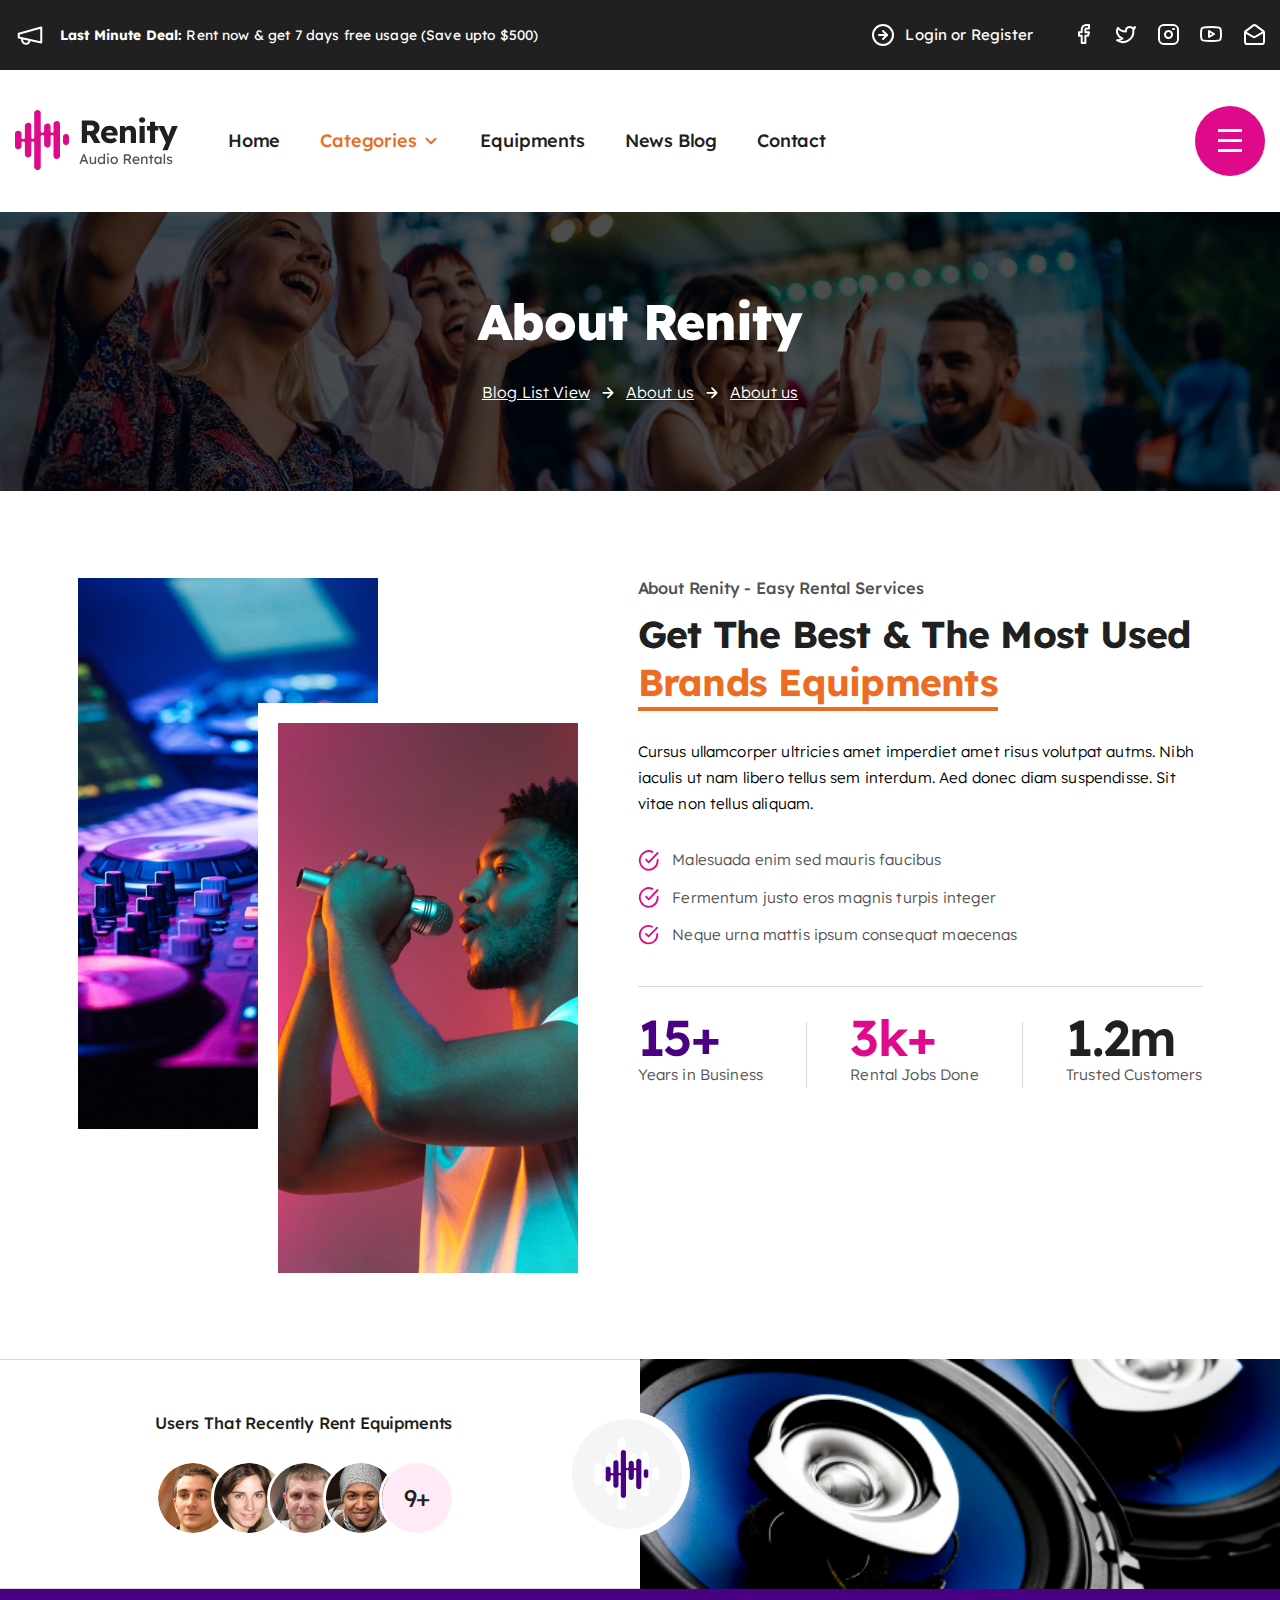
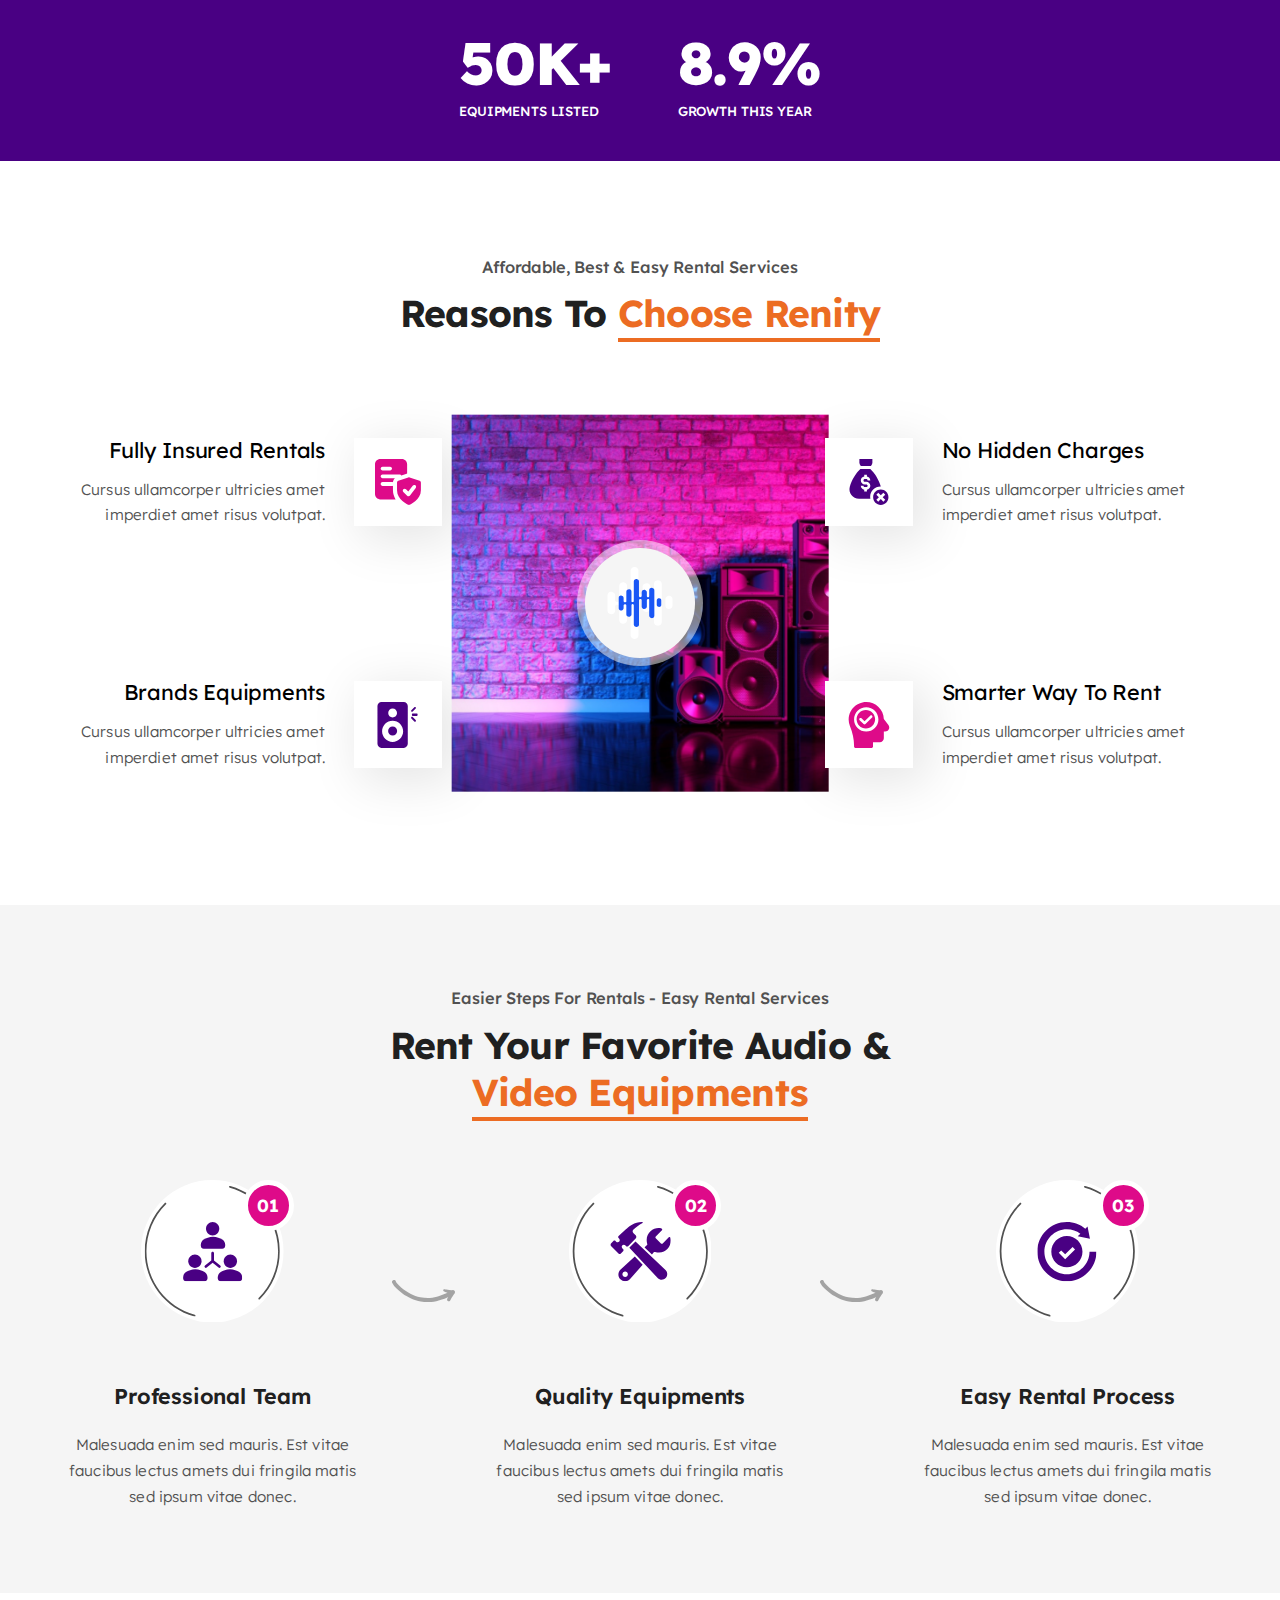
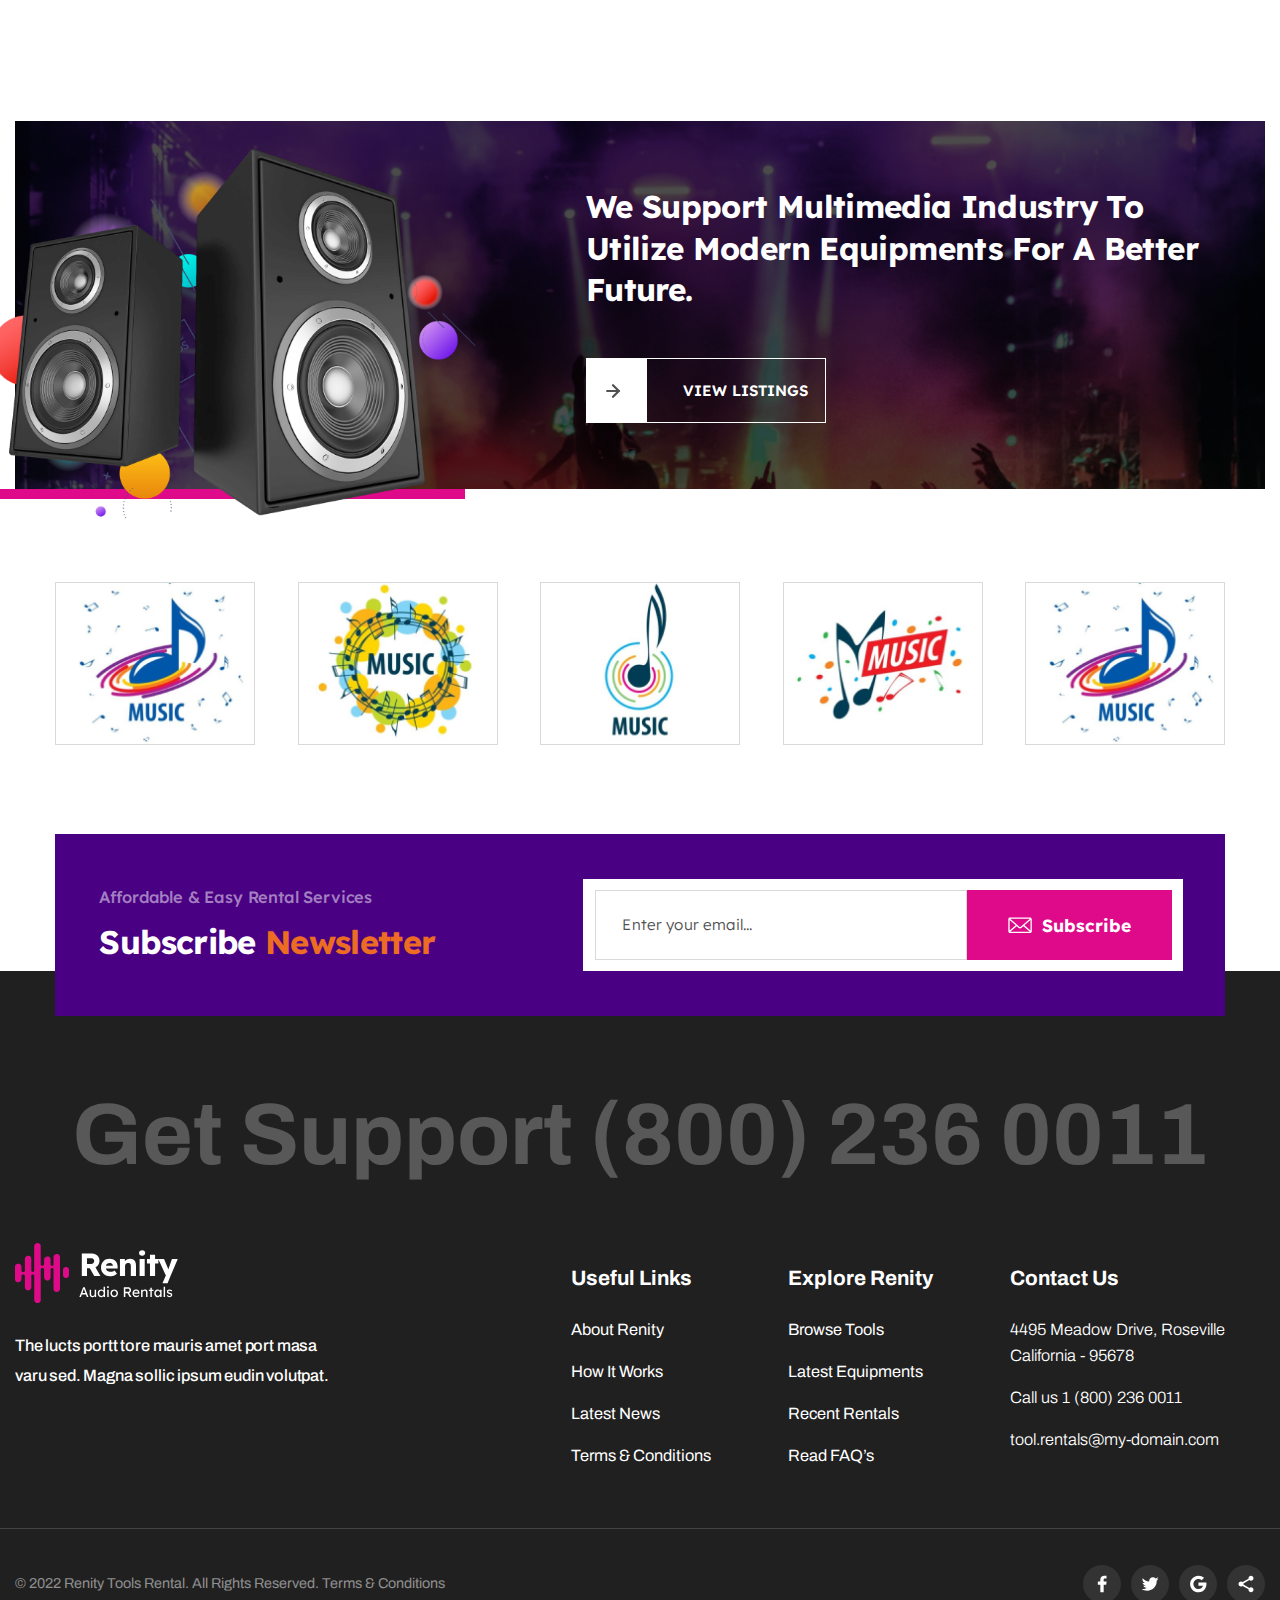
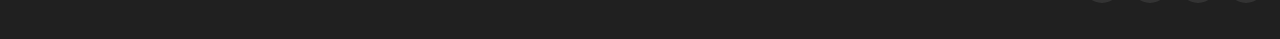
==== commit bf477d85: "Add files via upload" ====
--- a/about.html
+++ b/about.html
@@ -16,7 +16,7 @@
 
 <body>
 
-    <!-- <header class="header">
+    <header class="header">
         <div class="header__top header-top">
             <div class="big-container">
                 <div class="header-top__inner">
@@ -58,7 +58,8 @@
                     </div>
                     <div class="header-top__entrance">
                         <a class="header-top__entrance-link" href="#">
-                            <svg width="24" height="24" viewBox="0 0 24 24" fill="none" xmlns="http://www.w3.org/2000/svg">
+                            <svg width="24" height="24" viewBox="0 0 24 24" fill="none"
+                                xmlns="http://www.w3.org/2000/svg">
                                 <path
                                     d="M12 22C17.5228 22 22 17.5228 22 12C22 6.47715 17.5228 2 12 2C6.47715 2 2 6.47715 2 12C2 17.5228 6.47715 22 12 22Z"
                                     stroke="white" stroke-width="2" stroke-linecap="round" stroke-linejoin="round" />
@@ -128,187 +129,196 @@
         <div class="header__content header-content">
             <div class="big-container">
                 <div class="header-content__inner">
-                    <a class="header-content__logo logo" href="#">
-                        <svg width="163" height="60" viewBox="0 0 163 60" fill="none"
-                            xmlns="http://www.w3.org/2000/svg">
-                            <path
-                                d="M66.816 33V10.6H76.896C78.3253 10.6 79.616 10.9093 80.768 11.528C81.9413 12.1467 82.8587 13 83.52 14.088C84.1813 15.1547 84.512 16.3707 84.512 17.736C84.512 19.144 84.1813 20.4133 83.52 21.544C82.8587 22.6533 81.952 23.528 80.8 24.168C79.648 24.808 78.3467 25.128 76.896 25.128H72V33H66.816ZM79.232 33L73.536 22.888L79.104 22.088L85.44 33H79.232ZM72 20.968H76.416C76.9707 20.968 77.4507 20.8507 77.856 20.616C78.2827 20.36 78.6027 20.008 78.816 19.56C79.0507 19.112 79.168 18.6 79.168 18.024C79.168 17.448 79.04 16.9467 78.784 16.52C78.528 16.072 78.1547 15.7307 77.664 15.496C77.1947 15.2613 76.6187 15.144 75.936 15.144H72V20.968ZM95.2518 33.32C93.3744 33.32 91.7424 32.9467 90.3558 32.2C88.9691 31.432 87.8918 30.3973 87.1238 29.096C86.3558 27.7733 85.9718 26.2693 85.9718 24.584C85.9718 23.2827 86.1851 22.088 86.6118 21C87.0384 19.912 87.6358 18.9733 88.4038 18.184C89.1718 17.3733 90.0784 16.7547 91.1238 16.328C92.1904 15.88 93.3531 15.656 94.6118 15.656C95.8064 15.656 96.8944 15.8693 97.8758 16.296C98.8784 16.7227 99.7424 17.32 100.468 18.088C101.193 18.856 101.748 19.7627 102.132 20.808C102.516 21.8533 102.686 22.9947 102.644 24.232L102.612 25.608H89.0758L88.3398 22.728H98.4518L97.9078 23.336V22.696C97.8651 22.1627 97.6944 21.6933 97.3958 21.288C97.1184 20.8613 96.7451 20.5307 96.2758 20.296C95.8064 20.0613 95.2731 19.944 94.6758 19.944C93.8438 19.944 93.1291 20.1147 92.5318 20.456C91.9558 20.776 91.5184 21.256 91.2198 21.896C90.9211 22.5147 90.7718 23.2827 90.7718 24.2C90.7718 25.1387 90.9638 25.96 91.3478 26.664C91.7531 27.3467 92.3291 27.88 93.0758 28.264C93.8438 28.648 94.7504 28.84 95.7958 28.84C96.5211 28.84 97.1611 28.7333 97.7158 28.52C98.2918 28.3067 98.9104 27.944 99.5718 27.432L101.972 30.824C101.31 31.4 100.606 31.8693 99.8598 32.232C99.1131 32.5947 98.3451 32.8613 97.5558 33.032C96.7878 33.224 96.0198 33.32 95.2518 33.32ZM104.946 33V16.008H109.81L109.97 19.464L108.946 19.848C109.18 19.08 109.596 18.3867 110.194 17.768C110.812 17.128 111.548 16.616 112.402 16.232C113.255 15.848 114.151 15.656 115.09 15.656C116.37 15.656 117.447 15.9227 118.322 16.456C119.196 16.968 119.858 17.7467 120.306 18.792C120.754 19.816 120.978 21.0747 120.978 22.568V33H115.826V22.984C115.826 22.3013 115.73 21.736 115.538 21.288C115.346 20.84 115.047 20.5093 114.642 20.296C114.258 20.0613 113.778 19.9547 113.202 19.976C112.754 19.976 112.338 20.0507 111.954 20.2C111.57 20.328 111.239 20.5307 110.962 20.808C110.684 21.064 110.46 21.3627 110.29 21.704C110.14 22.0453 110.066 22.4187 110.066 22.824V33H107.538C106.94 33 106.428 33 106.002 33C105.575 33 105.223 33 104.946 33ZM124.586 33V16.008H129.706V33H124.586ZM127.146 12.648C126.186 12.648 125.429 12.424 124.874 11.976C124.341 11.5067 124.074 10.8453 124.074 9.992C124.074 9.224 124.352 8.59466 124.906 8.104C125.461 7.61333 126.208 7.368 127.146 7.368C128.106 7.368 128.853 7.60266 129.386 8.072C129.92 8.52 130.186 9.16 130.186 9.992C130.186 10.7813 129.909 11.4213 129.354 11.912C128.821 12.4027 128.085 12.648 127.146 12.648ZM134.965 33V11.72H140.085V33H134.965ZM131.957 20.488V16.008H143.381V20.488H131.957ZM147.491 40.36L151.363 31.24L151.427 33.864L143.235 16.008H149.027L152.611 24.552C152.803 24.9787 152.984 25.4373 153.155 25.928C153.326 26.4187 153.454 26.888 153.539 27.336L152.835 27.752C152.963 27.432 153.102 27.0373 153.251 26.568C153.422 26.0773 153.603 25.5547 153.795 25L156.931 16.008H162.755L155.523 33L152.579 40.36H147.491Z"
-                                fill="#202020" />
-                            <path
-                                d="M64.35 54L68.144 44.2H69.684L73.45 54H71.84L69.6 48.092C69.572 48.0267 69.516 47.868 69.432 47.616C69.3573 47.364 69.2687 47.084 69.166 46.776C69.0633 46.468 68.97 46.188 68.886 45.936C68.802 45.6747 68.746 45.5067 68.718 45.432L69.04 45.418C68.984 45.5767 68.914 45.7773 68.83 46.02C68.7553 46.2627 68.6713 46.5193 68.578 46.79C68.494 47.0607 68.41 47.3173 68.326 47.56C68.242 47.7933 68.172 47.9893 68.116 48.148L65.89 54H64.35ZM66.03 51.564L66.59 50.108H71.042L71.686 51.564H66.03ZM77.25 54.14C76.7273 54.14 76.27 54.0187 75.878 53.776C75.4953 53.5333 75.1967 53.1927 74.982 52.754C74.7767 52.3153 74.674 51.7927 74.674 51.186V46.65H76.116V50.794C76.116 51.2233 76.1813 51.5967 76.312 51.914C76.452 52.222 76.648 52.46 76.9 52.628C77.1613 52.796 77.474 52.88 77.838 52.88C78.1087 52.88 78.356 52.838 78.58 52.754C78.804 52.6607 78.9953 52.5347 79.154 52.376C79.322 52.2173 79.4527 52.026 79.546 51.802C79.6393 51.578 79.686 51.3353 79.686 51.074V46.65H81.128V54H79.686V52.46L79.938 52.292C79.826 52.6373 79.6347 52.95 79.364 53.23C79.1027 53.51 78.79 53.734 78.426 53.902C78.062 54.0607 77.67 54.14 77.25 54.14ZM86.2166 54.14C85.5446 54.14 84.9426 53.9767 84.4106 53.65C83.8879 53.314 83.4726 52.8613 83.1646 52.292C82.8566 51.7133 82.7026 51.0553 82.7026 50.318C82.7026 49.5807 82.8519 48.9273 83.1506 48.358C83.4586 47.7793 83.8739 47.3267 84.3966 47C84.9192 46.664 85.5119 46.496 86.1746 46.496C86.5386 46.496 86.8886 46.5567 87.2246 46.678C87.5699 46.79 87.8779 46.9487 88.1486 47.154C88.4192 47.35 88.6292 47.5693 88.7786 47.812C88.9372 48.0453 89.0166 48.2833 89.0166 48.526L88.5966 48.554V43.64H90.0386V54H88.5966V52.25H88.8766C88.8766 52.474 88.8019 52.698 88.6526 52.922C88.5032 53.1367 88.3026 53.3373 88.0506 53.524C87.8079 53.7107 87.5232 53.86 87.1966 53.972C86.8792 54.084 86.5526 54.14 86.2166 54.14ZM86.4126 52.894C86.8512 52.894 87.2386 52.782 87.5746 52.558C87.9106 52.334 88.1719 52.0307 88.3586 51.648C88.5546 51.256 88.6526 50.8127 88.6526 50.318C88.6526 49.8233 88.5546 49.3847 88.3586 49.002C88.1719 48.61 87.9106 48.302 87.5746 48.078C87.2386 47.854 86.8512 47.742 86.4126 47.742C85.9739 47.742 85.5866 47.854 85.2506 48.078C84.9146 48.302 84.6486 48.61 84.4526 49.002C84.2659 49.3847 84.1726 49.8233 84.1726 50.318C84.1726 50.8127 84.2659 51.256 84.4526 51.648C84.6486 52.0307 84.9146 52.334 85.2506 52.558C85.5866 52.782 85.9739 52.894 86.4126 52.894ZM92.2616 54V46.65H93.7036V54H92.2616ZM92.9616 45.026C92.6536 45.026 92.4156 44.9467 92.2476 44.788C92.0796 44.6293 91.9956 44.4053 91.9956 44.116C91.9956 43.8453 92.0796 43.626 92.2476 43.458C92.425 43.29 92.663 43.206 92.9616 43.206C93.2696 43.206 93.5076 43.2853 93.6756 43.444C93.8436 43.6027 93.9276 43.8267 93.9276 44.116C93.9276 44.3867 93.839 44.606 93.6616 44.774C93.4936 44.942 93.2603 45.026 92.9616 45.026ZM99.2241 54.14C98.5054 54.14 97.8614 53.9767 97.2921 53.65C96.7321 53.314 96.2888 52.8613 95.9621 52.292C95.6354 51.7133 95.4721 51.0553 95.4721 50.318C95.4721 49.5807 95.6354 48.9273 95.9621 48.358C96.2888 47.7793 96.7321 47.3267 97.2921 47C97.8614 46.664 98.5054 46.496 99.2241 46.496C99.9334 46.496 100.568 46.664 101.128 47C101.697 47.3267 102.145 47.7793 102.472 48.358C102.799 48.9273 102.962 49.5807 102.962 50.318C102.962 51.0553 102.799 51.7133 102.472 52.292C102.145 52.8613 101.697 53.314 101.128 53.65C100.568 53.9767 99.9334 54.14 99.2241 54.14ZM99.2241 52.824C99.6628 52.824 100.055 52.7167 100.4 52.502C100.745 52.278 101.016 51.9793 101.212 51.606C101.408 51.2233 101.501 50.794 101.492 50.318C101.501 49.8327 101.408 49.4033 101.212 49.03C101.016 48.6473 100.745 48.3487 100.4 48.134C100.055 47.9193 99.6628 47.812 99.2241 47.812C98.7854 47.812 98.3888 47.924 98.0341 48.148C97.6888 48.3627 97.4181 48.6613 97.2221 49.044C97.0261 49.4173 96.9328 49.842 96.9421 50.318C96.9328 50.794 97.0261 51.2233 97.2221 51.606C97.4181 51.9793 97.6888 52.278 98.0341 52.502C98.3888 52.7167 98.7854 52.824 99.2241 52.824ZM108.821 54V44.2H112.993C113.553 44.2 114.067 44.34 114.533 44.62C115.009 44.8907 115.387 45.264 115.667 45.74C115.947 46.2067 116.087 46.734 116.087 47.322C116.087 47.854 115.947 48.3487 115.667 48.806C115.387 49.2633 115.014 49.632 114.547 49.912C114.081 50.1827 113.563 50.318 112.993 50.318H110.333V54H108.821ZM114.645 54L112.153 49.576L113.707 49.226L116.479 54.014L114.645 54ZM110.333 48.862H113.133C113.404 48.862 113.647 48.7967 113.861 48.666C114.076 48.526 114.244 48.3393 114.365 48.106C114.487 47.8633 114.547 47.5973 114.547 47.308C114.547 46.9813 114.468 46.6967 114.309 46.454C114.16 46.202 113.945 46.006 113.665 45.866C113.395 45.726 113.087 45.656 112.741 45.656H110.333V48.862ZM121.348 54.14C120.592 54.14 119.92 53.9813 119.332 53.664C118.753 53.3373 118.296 52.894 117.96 52.334C117.633 51.774 117.47 51.13 117.47 50.402C117.47 49.8233 117.563 49.296 117.75 48.82C117.937 48.344 118.193 47.9333 118.52 47.588C118.856 47.2333 119.253 46.9627 119.71 46.776C120.177 46.58 120.681 46.482 121.222 46.482C121.698 46.482 122.141 46.5753 122.552 46.762C122.963 46.9393 123.317 47.1867 123.616 47.504C123.924 47.8213 124.157 48.1993 124.316 48.638C124.484 49.0673 124.563 49.5387 124.554 50.052L124.54 50.668H118.534L118.212 49.52H123.294L123.084 49.758V49.422C123.056 49.114 122.953 48.8387 122.776 48.596C122.599 48.3533 122.375 48.162 122.104 48.022C121.833 47.882 121.539 47.812 121.222 47.812C120.718 47.812 120.293 47.91 119.948 48.106C119.603 48.2927 119.341 48.5727 119.164 48.946C118.987 49.31 118.898 49.7627 118.898 50.304C118.898 50.8173 119.005 51.2653 119.22 51.648C119.435 52.0213 119.738 52.3107 120.13 52.516C120.522 52.7213 120.975 52.824 121.488 52.824C121.852 52.824 122.188 52.7633 122.496 52.642C122.813 52.5207 123.154 52.3013 123.518 51.984L124.246 53.006C124.022 53.23 123.747 53.426 123.42 53.594C123.103 53.762 122.762 53.8973 122.398 54C122.043 54.0933 121.693 54.14 121.348 54.14ZM126.121 54V46.65H127.563V48.162L127.311 48.33C127.405 48.0033 127.587 47.7047 127.857 47.434C128.128 47.154 128.45 46.93 128.823 46.762C129.197 46.5847 129.579 46.496 129.971 46.496C130.531 46.496 130.998 46.608 131.371 46.832C131.745 47.0467 132.025 47.378 132.211 47.826C132.398 48.274 132.491 48.8387 132.491 49.52V54H131.049V49.618C131.049 49.198 130.993 48.8527 130.881 48.582C130.769 48.302 130.597 48.1013 130.363 47.98C130.13 47.8493 129.841 47.7933 129.495 47.812C129.215 47.812 128.959 47.8587 128.725 47.952C128.492 48.036 128.287 48.1573 128.109 48.316C127.941 48.4747 127.806 48.6613 127.703 48.876C127.61 49.0813 127.563 49.3053 127.563 49.548V54H126.849C126.728 54 126.607 54 126.485 54C126.364 54 126.243 54 126.121 54ZM135.357 54V44.774H136.799V54H135.357ZM133.831 48.05V46.65H138.507V48.05H133.831ZM142.58 54.14C141.973 54.14 141.418 53.972 140.914 53.636C140.419 53.3 140.023 52.8427 139.724 52.264C139.425 51.6853 139.276 51.032 139.276 50.304C139.276 49.5667 139.425 48.9133 139.724 48.344C140.032 47.7653 140.443 47.3127 140.956 46.986C141.479 46.6593 142.062 46.496 142.706 46.496C143.089 46.496 143.439 46.552 143.756 46.664C144.073 46.776 144.349 46.9347 144.582 47.14C144.825 47.336 145.021 47.5647 145.17 47.826C145.329 48.0873 145.427 48.3673 145.464 48.666L145.142 48.554V46.65H146.598V54H145.142V52.25L145.478 52.152C145.422 52.404 145.305 52.6513 145.128 52.894C144.96 53.1273 144.741 53.3373 144.47 53.524C144.209 53.7107 143.915 53.86 143.588 53.972C143.271 54.084 142.935 54.14 142.58 54.14ZM142.958 52.81C143.397 52.81 143.784 52.7027 144.12 52.488C144.456 52.2733 144.717 51.9793 144.904 51.606C145.1 51.2233 145.198 50.7893 145.198 50.304C145.198 49.828 145.1 49.4033 144.904 49.03C144.717 48.6567 144.456 48.3627 144.12 48.148C143.784 47.9333 143.397 47.826 142.958 47.826C142.529 47.826 142.146 47.9333 141.81 48.148C141.483 48.3627 141.222 48.6567 141.026 49.03C140.839 49.4033 140.746 49.828 140.746 50.304C140.746 50.7893 140.839 51.2233 141.026 51.606C141.222 51.9793 141.483 52.2733 141.81 52.488C142.146 52.7027 142.529 52.81 142.958 52.81ZM148.64 54V43.64H150.082V54H148.64ZM154.575 54.14C153.959 54.14 153.404 54.0327 152.909 53.818C152.415 53.6033 152.004 53.286 151.677 52.866L152.657 52.026C152.937 52.3527 153.241 52.5907 153.567 52.74C153.903 52.88 154.281 52.95 154.701 52.95C154.869 52.95 155.023 52.9313 155.163 52.894C155.313 52.8473 155.439 52.782 155.541 52.698C155.653 52.614 155.737 52.516 155.793 52.404C155.849 52.2827 155.877 52.152 155.877 52.012C155.877 51.7693 155.789 51.5733 155.611 51.424C155.518 51.3587 155.369 51.2887 155.163 51.214C154.967 51.13 154.711 51.046 154.393 50.962C153.852 50.822 153.409 50.6633 153.063 50.486C152.718 50.3087 152.452 50.108 152.265 49.884C152.125 49.7067 152.023 49.5153 151.957 49.31C151.892 49.0953 151.859 48.862 151.859 48.61C151.859 48.302 151.925 48.022 152.055 47.77C152.195 47.5087 152.382 47.2847 152.615 47.098C152.858 46.902 153.138 46.7527 153.455 46.65C153.782 46.5473 154.127 46.496 154.491 46.496C154.837 46.496 155.177 46.5427 155.513 46.636C155.859 46.7293 156.176 46.8647 156.465 47.042C156.755 47.2193 156.997 47.4293 157.193 47.672L156.367 48.582C156.19 48.4047 155.994 48.2507 155.779 48.12C155.574 47.98 155.364 47.8727 155.149 47.798C154.935 47.7233 154.739 47.686 154.561 47.686C154.365 47.686 154.188 47.7047 154.029 47.742C153.871 47.7793 153.735 47.8353 153.623 47.91C153.521 47.9847 153.441 48.078 153.385 48.19C153.329 48.302 153.301 48.428 153.301 48.568C153.311 48.6893 153.339 48.806 153.385 48.918C153.441 49.0207 153.516 49.1093 153.609 49.184C153.712 49.2587 153.866 49.338 154.071 49.422C154.277 49.506 154.538 49.5853 154.855 49.66C155.322 49.7813 155.705 49.9167 156.003 50.066C156.311 50.206 156.554 50.3693 156.731 50.556C156.918 50.7333 157.049 50.9387 157.123 51.172C157.198 51.4053 157.235 51.6667 157.235 51.956C157.235 52.376 157.114 52.754 156.871 53.09C156.638 53.4167 156.321 53.6733 155.919 53.86C155.518 54.0467 155.07 54.14 154.575 54.14Z"
-                                fill="#515151" />
-                            <g clip-path="url(#clip0_802_4)">
-                                <path
-                                    d="M44.9905 14.9391C45.0032 14.3558 45.006 13.7656 44.8351 13.2017C44.5427 12.1451 43.5639 11.3349 42.4904 11.1135C40.8972 10.7042 38.9946 11.6954 38.6288 13.3215C38.5615 13.6209 38.5279 13.9267 38.5285 14.2333C38.5285 16.6 38.5285 18.9666 38.5285 21.3333C38.5437 21.5466 38.5107 21.7606 38.4321 21.9599C38.3535 22.1592 38.2311 22.3388 38.0737 22.486C37.6175 22.866 36.9268 22.8814 36.3957 22.6572C35.9239 22.4665 35.6655 21.9737 35.6203 21.4948C35.527 19.5778 35.7205 17.6441 35.5129 15.7341C35.2558 14.6969 34.3646 13.8728 33.3391 13.5707C31.6795 13.0528 29.6004 14.0092 29.2232 15.748C29.1602 16.0263 29.1224 16.3095 29.1103 16.5944C29.1004 18.1745 29.123 19.7532 29.1018 21.3277C29.1131 21.6841 28.8701 21.9667 28.678 22.2465C27.9874 22.6642 27.0749 22.8034 26.3404 22.4136C25.8432 22.1533 25.6921 21.5616 25.7077 21.0465C25.7077 15.386 25.6992 9.72553 25.7077 4.06226C25.7077 3.45529 25.7373 2.84413 25.6413 2.24272C25.4884 1.7454 25.2115 1.29374 24.836 0.92897C24.4605 0.564201 23.9983 0.297941 23.4915 0.154494C22.8363 -0.0496128 22.1335 -0.0515234 21.4771 0.149016C20.8208 0.349555 20.2423 0.74297 19.8191 1.27657C19.3975 1.84104 19.1852 2.53096 19.2174 3.23115C19.2174 8.19834 19.2174 13.1637 19.2174 18.1272C19.1991 21.421 19.2541 24.7162 19.1849 28.0114C19.0437 28.3567 18.7301 28.5934 18.4603 28.8467L18.401 28.837C17.9589 28.9303 17.4773 29.0026 17.0507 28.8064C16.8205 28.703 16.6274 28.5332 16.4971 28.3194C16.3667 28.1057 16.3051 27.858 16.3205 27.6091C16.3134 24.0814 16.3205 20.5523 16.3205 17.0288C16.312 16.3327 16.3742 15.6199 16.1976 14.9405C15.9151 13.9298 15.0337 13.1558 14.0224 12.8746C12.36 12.3539 10.278 13.373 9.95455 15.1201V14.9628C9.8246 15.6436 9.8698 16.3383 9.86697 17.0274C9.86697 20.6535 9.86697 24.2791 9.86697 27.9042C9.87887 28.093 9.83605 28.2812 9.74351 28.4468C9.65097 28.6125 9.51254 28.7488 9.34437 28.8398C8.83588 29.153 8.2144 29.075 7.64236 29.0834C7.21862 28.901 6.78359 28.6908 6.55335 28.2662H6.50957C6.41493 26.7056 6.50957 25.1408 6.45872 23.5788C6.42528 22.8708 6.13275 22.1987 5.63526 21.6869C5.18637 21.2394 4.61837 20.9259 3.99666 20.7825C3.37494 20.6392 2.7248 20.6718 2.12107 20.8767C1.65841 21.0265 1.23817 21.2818 0.894551 21.622C0.550934 21.9621 0.293649 22.3774 0.143637 22.834C-0.0512813 23.4285 0.0122791 24.0605 0.00239192 24.6758C0.00239192 28.5739 0.00239192 32.4719 0.00239192 36.3699C0.0179289 36.6483 -0.01597 36.9518 0.143637 37.1955C0.443078 38.2799 1.49818 39.0582 2.59142 39.2725C4.25812 39.6387 6.16211 38.5069 6.41917 36.8015C6.55336 35.3857 6.3881 33.9545 6.49968 32.5387C6.95449 31.0408 9.62544 31.2036 9.85709 32.7601C9.87827 36.6094 9.85709 40.4601 9.86697 44.3149C9.87511 44.7693 9.9899 45.2157 10.2024 45.6191C10.4148 46.0224 10.7192 46.3718 11.0916 46.6398C11.6027 47.0085 12.2084 47.2288 12.84 47.2755C13.4716 47.3223 14.1038 47.1937 14.6651 46.9043C15.0443 46.7192 15.3785 46.4558 15.6452 46.132C15.9118 45.8082 16.1046 45.4315 16.2103 45.0277C16.2799 44.7486 16.3197 44.463 16.329 44.1757C16.329 40.364 16.329 36.5528 16.329 32.742C16.3188 32.4761 16.3914 32.2135 16.5371 31.9895C16.6828 31.7656 16.8946 31.5909 17.1439 31.489C17.5184 31.3485 17.9325 31.35 18.306 31.4933C18.6794 31.6366 18.9856 31.9114 19.1652 32.2645C19.2513 32.98 19.2188 33.7026 19.2231 34.4223C19.2231 41.6615 19.2231 48.9007 19.2231 56.1399C19.2231 56.744 19.1652 57.3747 19.4251 57.9427C20.0381 59.9126 22.8418 60.6268 24.4449 59.3822C24.8326 59.1399 25.154 58.8076 25.381 58.4144C25.6081 58.0212 25.7338 57.5791 25.7472 57.1269C25.7472 54.1533 25.7246 51.1768 25.7571 48.2032C25.6907 45.05 25.7952 41.8954 25.7345 38.7366C25.7345 34.5193 25.7345 30.3029 25.7345 26.0875C25.9492 25.8091 26.0579 25.4513 26.3729 25.2647C27.2868 24.6661 28.9464 24.9724 29.1032 26.1933C29.147 28.9303 29.1032 31.67 29.1201 34.407C29.1331 34.6911 29.1723 34.9735 29.2374 35.2506C29.5128 36.2906 30.4267 37.1161 31.4719 37.3834C33.0256 37.8526 34.9606 36.9978 35.438 35.4274C35.6838 34.8399 35.6118 34.1954 35.6203 33.5773C35.6203 31.2115 35.6203 28.8449 35.6203 26.4773C35.6203 26.1334 35.7276 25.8049 35.8095 25.4749C36.2657 25.0656 36.8929 24.7984 37.5144 24.9654C37.8051 25.0182 38.067 25.172 38.2525 25.3988C38.438 25.6256 38.535 25.9104 38.5257 26.2016C38.5257 32.7457 38.5233 39.2888 38.5186 45.831C38.5194 46.1379 38.5602 46.4434 38.6401 46.74C38.9042 47.8245 39.8859 48.6459 40.9692 48.8909C42.6303 49.3267 44.7009 48.2408 44.8973 46.4769L44.9057 46.6844C45.0258 46.0816 44.9975 45.4676 44.9961 44.8592C44.9952 34.8887 44.9933 24.9153 44.9905 14.9391Z"
-                                    fill="#DE0A89" />
-                                <path
-                                    d="M53.9982 27.0862C54.0199 26.4504 53.8461 25.8234 53.5007 25.2909C52.7544 24.1842 51.2358 23.7278 49.9933 24.1631C49.2523 24.3873 48.6671 24.9413 48.2756 25.5983C48.129 26.0388 47.9811 26.4887 48.002 26.9596C48.0125 28.714 47.9942 30.4684 48.002 32.2215C48.002 33.4021 48.8622 34.464 49.9658 34.8175C51.4832 35.4032 53.4392 34.5286 53.8686 32.9141C53.9585 32.5585 54.0025 32.1927 53.9995 31.8258C53.9917 30.2455 53.9982 28.6652 53.9982 27.0862Z"
-                                    fill="#DE0A89" />
-                            </g>
-                            <defs>
-                                <clipPath id="clip0_802_4">
-                                    <rect width="54" height="60" fill="white" />
-                                </clipPath>
-                            </defs>
-                        </svg>
-                    </a>
-                    <nav class="header-content__menu menu">
-                        <ul class="menu__list menu-list">
-                            <li class="menu-list__item">
-                                <a class="menu-list__link" href="#">
-                                    home
-                                </a>
-                            </li>
-                            <li class="menu-list__item">
-                                <button class="menu-list__btn" type="button">
-                                    <span>
-                                        Categories
-                                    </span>
-                                    <svg width="18" height="18" viewBox="0 0 18 18" fill="none"
-                                        xmlns="http://www.w3.org/2000/svg">
-                                        <path d="M6.75 13.5L11.25 9L6.75 4.5" stroke="#EC6C23" stroke-width="2"
-                                            stroke-linecap="round" stroke-linejoin="round" />
-                                    </svg>
-                                </button>
-                                <ul class="menu-list__submenu menu-list-submenu">
-                                    <li class="menu-list-submenu__item">
-                                        <button class="menu-list-submenu__btn" type="button">
-                                            Category Style 1
-                                        </button>
-                                        <ul class="menu-list-submenu__items">
-                                            <li class="menu-list-submenu__items-item">
-                                                <button class="menu-list-submenu__items-btn" type="button">
-                                                    Full Width Header
-                                                </button>
-                                            </li>
-                                            <li class="menu-list-submenu__items-item">
-                                                <button class="menu-list-submenu__items-btn" type="button">
-                                                    BG Image Header
-                                                </button>
-                                            </li>
-                                            <li class="menu-list-submenu__items-item">
-                                                <button class="menu-list-submenu__items-btn" type="button">
-                                                    Top Content Area
-                                                </button>
-                                            </li>
-                                        </ul>
-                                    </li>
-                                    <li class="menu-list-submenu__item">
-                                        <button class="menu-list-submenu__btn" type="button">
-                                            Category Style 2
-                                        </button>
-                                        <ul class="menu-list-submenu__items">
-                                            <li class="menu-list-submenu__items-item">
-                                                <button class="menu-list-submenu__items-btn" type="button">
-                                                    Full Width Header
-                                                </button>
-                                            </li>
-                                            <li class="menu-list-submenu__items-item">
-                                                <button class="menu-list-submenu__items-btn" type="button">
-                                                    BG Image Header
-                                                </button>
-                                            </li>
-                                            <li class="menu-list-submenu__items-item">
-                                                <button class="menu-list-submenu__items-btn" type="button">
-                                                    Top Content Area
-                                                </button>
-                                            </li>
-                                        </ul>
-                                    </li>
-                                    <li class="menu-list-submenu__item">
-                                        <button class="menu-list-submenu__btn" type="button">
-                                            Category Style 3
-                                        </button>
-                                        <ul class="menu-list-submenu__items">
-                                            <li class="menu-list-submenu__items-item">
-                                                <button class="menu-list-submenu__items-btn" type="button">
-                                                    Full Width Header
-                                                </button>
-                                            </li>
-                                            <li class="menu-list-submenu__items-item">
-                                                <button class="menu-list-submenu__items-btn" type="button">
-                                                    BG Image Header
-                                                </button>
-                                            </li>
-                                            <li class="menu-list-submenu__items-item">
-                                                <button class="menu-list-submenu__items-btn" type="button">
-                                                    Top Content Area
-                                                </button>
-                                            </li>
-                                        </ul>
-                                    </li>
-                                </ul>
-                            </li>
-                            <li class="menu-list__item">
-                                <a class="menu-list__link" href="#">
-                                    equipments
-                                </a>
-                            </li>
-                            <li class="menu-list__item">
-                                <a class="menu-list__link" href="#">
-                                    News Blog
-                                </a>
-                            </li>
-                            <li class="menu-list__item">
-                                <a class="menu-list__link" href="#">
-                                    contact
-                                </a>
-                            </li>
-                        </ul>
-                    </nav>
-                    <div class="header-content__entrance">
-                        <a class="header-content__entrance-link" href="#">
-                            <svg width="34" height="34" viewBox="0 0 34 34" fill="none"
+                    <div class="header-content__wrapper">
+                        <a class="header-content__logo logo" href="#">
+                            <svg width="163" height="60" viewBox="0 0 163 60" fill="none"
                                 xmlns="http://www.w3.org/2000/svg">
                                 <path
-                                    d="M17.0002 6.95454C15.7775 6.95454 14.5823 7.3171 13.5657 7.99637C12.5492 8.67564 11.7568 9.6411 11.2889 10.7707C10.821 11.9003 10.6986 13.1432 10.9371 14.3424C11.1757 15.5415 11.7644 16.643 12.629 17.5076C13.4935 18.3721 14.595 18.9609 15.7942 19.1994C16.9933 19.4379 18.2363 19.3155 19.3659 18.8476C20.4954 18.3797 21.4609 17.5874 22.1402 16.5708C22.8194 15.5542 23.182 14.359 23.182 13.1364C23.182 11.4968 22.5307 9.92447 21.3714 8.76516C20.2121 7.60584 18.6397 6.95454 17.0002 6.95454ZM17.0002 16.8455C16.2666 16.8455 15.5495 16.6279 14.9395 16.2204C14.3296 15.8128 13.8542 15.2335 13.5734 14.5558C13.2927 13.878 13.2192 13.1322 13.3624 12.4128C13.5055 11.6933 13.8587 11.0324 14.3775 10.5136C14.8962 9.99491 15.5571 9.64166 16.2766 9.49854C16.9961 9.35542 17.7418 9.42888 18.4196 9.70961C19.0973 9.99034 19.6766 10.4657 20.0842 11.0757C20.4917 11.6857 20.7093 12.4028 20.7093 13.1364C20.7083 14.1198 20.3172 15.0626 19.6218 15.758C18.9264 16.4534 17.9836 16.8445 17.0002 16.8455Z"
-                                    fill="#EC6C23" />
-                                <path
-                                    d="M17 0C13.6377 0 10.3509 0.997033 7.55531 2.86502C4.75968 4.733 2.58074 7.38804 1.29406 10.4944C0.00736581 13.6007 -0.329291 17.0189 0.326658 20.3165C0.982606 23.6142 2.6017 26.6433 4.97919 29.0208C7.35668 31.3983 10.3858 33.0174 13.6835 33.6733C16.9811 34.3293 20.3993 33.9926 23.5056 32.7059C26.612 31.4193 29.267 29.2403 31.135 26.4447C33.003 23.6491 34 20.3623 34 17C33.9949 12.4929 32.2021 8.17187 29.0151 4.98486C25.8281 1.79786 21.5071 0.00514216 17 0ZM9.71429 29.6006V27.9286C9.71526 26.9627 10.0994 26.0367 10.7823 25.3537C11.4653 24.6708 12.3913 24.2867 13.3571 24.2857H20.6429C21.6087 24.2867 22.5347 24.6708 23.2177 25.3537C23.9006 26.0367 24.2848 26.9627 24.2857 27.9286V29.6006C22.0747 30.8917 19.5603 31.572 17 31.572C14.4397 31.572 11.9253 30.8917 9.71429 29.6006ZM26.7046 27.8387C26.6804 26.246 26.0314 24.7265 24.8976 23.6076C23.7638 22.4888 22.2358 21.8601 20.6429 21.8571H13.3571C11.7642 21.8601 10.2362 22.4888 9.1024 23.6076C7.96856 24.7265 7.31964 26.246 7.29544 27.8387C5.09341 25.8725 3.54054 23.2838 2.84245 20.4154C2.14436 17.547 2.33398 14.5342 3.38621 11.776C4.43844 9.01774 6.30363 6.64417 8.73481 4.96954C11.166 3.29492 14.0485 2.39825 17.0006 2.39825C19.9527 2.39825 22.8352 3.29492 25.2664 4.96954C27.6976 6.64417 29.5628 9.01774 30.615 11.776C31.6672 14.5342 31.8569 17.547 31.1588 20.4154C30.4607 23.2838 28.9078 25.8725 26.7058 27.8387H26.7046Z"
-                                    fill="#EC6C23" />
+                                    d="M66.816 33V10.6H76.896C78.3253 10.6 79.616 10.9093 80.768 11.528C81.9413 12.1467 82.8587 13 83.52 14.088C84.1813 15.1547 84.512 16.3707 84.512 17.736C84.512 19.144 84.1813 20.4133 83.52 21.544C82.8587 22.6533 81.952 23.528 80.8 24.168C79.648 24.808 78.3467 25.128 76.896 25.128H72V33H66.816ZM79.232 33L73.536 22.888L79.104 22.088L85.44 33H79.232ZM72 20.968H76.416C76.9707 20.968 77.4507 20.8507 77.856 20.616C78.2827 20.36 78.6027 20.008 78.816 19.56C79.0507 19.112 79.168 18.6 79.168 18.024C79.168 17.448 79.04 16.9467 78.784 16.52C78.528 16.072 78.1547 15.7307 77.664 15.496C77.1947 15.2613 76.6187 15.144 75.936 15.144H72V20.968ZM95.2518 33.32C93.3744 33.32 91.7424 32.9467 90.3558 32.2C88.9691 31.432 87.8918 30.3973 87.1238 29.096C86.3558 27.7733 85.9718 26.2693 85.9718 24.584C85.9718 23.2827 86.1851 22.088 86.6118 21C87.0384 19.912 87.6358 18.9733 88.4038 18.184C89.1718 17.3733 90.0784 16.7547 91.1238 16.328C92.1904 15.88 93.3531 15.656 94.6118 15.656C95.8064 15.656 96.8944 15.8693 97.8758 16.296C98.8784 16.7227 99.7424 17.32 100.468 18.088C101.193 18.856 101.748 19.7627 102.132 20.808C102.516 21.8533 102.686 22.9947 102.644 24.232L102.612 25.608H89.0758L88.3398 22.728H98.4518L97.9078 23.336V22.696C97.8651 22.1627 97.6944 21.6933 97.3958 21.288C97.1184 20.8613 96.7451 20.5307 96.2758 20.296C95.8064 20.0613 95.2731 19.944 94.6758 19.944C93.8438 19.944 93.1291 20.1147 92.5318 20.456C91.9558 20.776 91.5184 21.256 91.2198 21.896C90.9211 22.5147 90.7718 23.2827 90.7718 24.2C90.7718 25.1387 90.9638 25.96 91.3478 26.664C91.7531 27.3467 92.3291 27.88 93.0758 28.264C93.8438 28.648 94.7504 28.84 95.7958 28.84C96.5211 28.84 97.1611 28.7333 97.7158 28.52C98.2918 28.3067 98.9104 27.944 99.5718 27.432L101.972 30.824C101.31 31.4 100.606 31.8693 99.8598 32.232C99.1131 32.5947 98.3451 32.8613 97.5558 33.032C96.7878 33.224 96.0198 33.32 95.2518 33.32ZM104.946 33V16.008H109.81L109.97 19.464L108.946 19.848C109.18 19.08 109.596 18.3867 110.194 17.768C110.812 17.128 111.548 16.616 112.402 16.232C113.255 15.848 114.151 15.656 115.09 15.656C116.37 15.656 117.447 15.9227 118.322 16.456C119.196 16.968 119.858 17.7467 120.306 18.792C120.754 19.816 120.978 21.0747 120.978 22.568V33H115.826V22.984C115.826 22.3013 115.73 21.736 115.538 21.288C115.346 20.84 115.047 20.5093 114.642 20.296C114.258 20.0613 113.778 19.9547 113.202 19.976C112.754 19.976 112.338 20.0507 111.954 20.2C111.57 20.328 111.239 20.5307 110.962 20.808C110.684 21.064 110.46 21.3627 110.29 21.704C110.14 22.0453 110.066 22.4187 110.066 22.824V33H107.538C106.94 33 106.428 33 106.002 33C105.575 33 105.223 33 104.946 33ZM124.586 33V16.008H129.706V33H124.586ZM127.146 12.648C126.186 12.648 125.429 12.424 124.874 11.976C124.341 11.5067 124.074 10.8453 124.074 9.992C124.074 9.224 124.352 8.59466 124.906 8.104C125.461 7.61333 126.208 7.368 127.146 7.368C128.106 7.368 128.853 7.60266 129.386 8.072C129.92 8.52 130.186 9.16 130.186 9.992C130.186 10.7813 129.909 11.4213 129.354 11.912C128.821 12.4027 128.085 12.648 127.146 12.648ZM134.965 33V11.72H140.085V33H134.965ZM131.957 20.488V16.008H143.381V20.488H131.957ZM147.491 40.36L151.363 31.24L151.427 33.864L143.235 16.008H149.027L152.611 24.552C152.803 24.9787 152.984 25.4373 153.155 25.928C153.326 26.4187 153.454 26.888 153.539 27.336L152.835 27.752C152.963 27.432 153.102 27.0373 153.251 26.568C153.422 26.0773 153.603 25.5547 153.795 25L156.931 16.008H162.755L155.523 33L152.579 40.36H147.491Z"
+                                    fill="#202020" />
+                                <path
+                                    d="M64.35 54L68.144 44.2H69.684L73.45 54H71.84L69.6 48.092C69.572 48.0267 69.516 47.868 69.432 47.616C69.3573 47.364 69.2687 47.084 69.166 46.776C69.0633 46.468 68.97 46.188 68.886 45.936C68.802 45.6747 68.746 45.5067 68.718 45.432L69.04 45.418C68.984 45.5767 68.914 45.7773 68.83 46.02C68.7553 46.2627 68.6713 46.5193 68.578 46.79C68.494 47.0607 68.41 47.3173 68.326 47.56C68.242 47.7933 68.172 47.9893 68.116 48.148L65.89 54H64.35ZM66.03 51.564L66.59 50.108H71.042L71.686 51.564H66.03ZM77.25 54.14C76.7273 54.14 76.27 54.0187 75.878 53.776C75.4953 53.5333 75.1967 53.1927 74.982 52.754C74.7767 52.3153 74.674 51.7927 74.674 51.186V46.65H76.116V50.794C76.116 51.2233 76.1813 51.5967 76.312 51.914C76.452 52.222 76.648 52.46 76.9 52.628C77.1613 52.796 77.474 52.88 77.838 52.88C78.1087 52.88 78.356 52.838 78.58 52.754C78.804 52.6607 78.9953 52.5347 79.154 52.376C79.322 52.2173 79.4527 52.026 79.546 51.802C79.6393 51.578 79.686 51.3353 79.686 51.074V46.65H81.128V54H79.686V52.46L79.938 52.292C79.826 52.6373 79.6347 52.95 79.364 53.23C79.1027 53.51 78.79 53.734 78.426 53.902C78.062 54.0607 77.67 54.14 77.25 54.14ZM86.2166 54.14C85.5446 54.14 84.9426 53.9767 84.4106 53.65C83.8879 53.314 83.4726 52.8613 83.1646 52.292C82.8566 51.7133 82.7026 51.0553 82.7026 50.318C82.7026 49.5807 82.8519 48.9273 83.1506 48.358C83.4586 47.7793 83.8739 47.3267 84.3966 47C84.9192 46.664 85.5119 46.496 86.1746 46.496C86.5386 46.496 86.8886 46.5567 87.2246 46.678C87.5699 46.79 87.8779 46.9487 88.1486 47.154C88.4192 47.35 88.6292 47.5693 88.7786 47.812C88.9372 48.0453 89.0166 48.2833 89.0166 48.526L88.5966 48.554V43.64H90.0386V54H88.5966V52.25H88.8766C88.8766 52.474 88.8019 52.698 88.6526 52.922C88.5032 53.1367 88.3026 53.3373 88.0506 53.524C87.8079 53.7107 87.5232 53.86 87.1966 53.972C86.8792 54.084 86.5526 54.14 86.2166 54.14ZM86.4126 52.894C86.8512 52.894 87.2386 52.782 87.5746 52.558C87.9106 52.334 88.1719 52.0307 88.3586 51.648C88.5546 51.256 88.6526 50.8127 88.6526 50.318C88.6526 49.8233 88.5546 49.3847 88.3586 49.002C88.1719 48.61 87.9106 48.302 87.5746 48.078C87.2386 47.854 86.8512 47.742 86.4126 47.742C85.9739 47.742 85.5866 47.854 85.2506 48.078C84.9146 48.302 84.6486 48.61 84.4526 49.002C84.2659 49.3847 84.1726 49.8233 84.1726 50.318C84.1726 50.8127 84.2659 51.256 84.4526 51.648C84.6486 52.0307 84.9146 52.334 85.2506 52.558C85.5866 52.782 85.9739 52.894 86.4126 52.894ZM92.2616 54V46.65H93.7036V54H92.2616ZM92.9616 45.026C92.6536 45.026 92.4156 44.9467 92.2476 44.788C92.0796 44.6293 91.9956 44.4053 91.9956 44.116C91.9956 43.8453 92.0796 43.626 92.2476 43.458C92.425 43.29 92.663 43.206 92.9616 43.206C93.2696 43.206 93.5076 43.2853 93.6756 43.444C93.8436 43.6027 93.9276 43.8267 93.9276 44.116C93.9276 44.3867 93.839 44.606 93.6616 44.774C93.4936 44.942 93.2603 45.026 92.9616 45.026ZM99.2241 54.14C98.5054 54.14 97.8614 53.9767 97.2921 53.65C96.7321 53.314 96.2888 52.8613 95.9621 52.292C95.6354 51.7133 95.4721 51.0553 95.4721 50.318C95.4721 49.5807 95.6354 48.9273 95.9621 48.358C96.2888 47.7793 96.7321 47.3267 97.2921 47C97.8614 46.664 98.5054 46.496 99.2241 46.496C99.9334 46.496 100.568 46.664 101.128 47C101.697 47.3267 102.145 47.7793 102.472 48.358C102.799 48.9273 102.962 49.5807 102.962 50.318C102.962 51.0553 102.799 51.7133 102.472 52.292C102.145 52.8613 101.697 53.314 101.128 53.65C100.568 53.9767 99.9334 54.14 99.2241 54.14ZM99.2241 52.824C99.6628 52.824 100.055 52.7167 100.4 52.502C100.745 52.278 101.016 51.9793 101.212 51.606C101.408 51.2233 101.501 50.794 101.492 50.318C101.501 49.8327 101.408 49.4033 101.212 49.03C101.016 48.6473 100.745 48.3487 100.4 48.134C100.055 47.9193 99.6628 47.812 99.2241 47.812C98.7854 47.812 98.3888 47.924 98.0341 48.148C97.6888 48.3627 97.4181 48.6613 97.2221 49.044C97.0261 49.4173 96.9328 49.842 96.9421 50.318C96.9328 50.794 97.0261 51.2233 97.2221 51.606C97.4181 51.9793 97.6888 52.278 98.0341 52.502C98.3888 52.7167 98.7854 52.824 99.2241 52.824ZM108.821 54V44.2H112.993C113.553 44.2 114.067 44.34 114.533 44.62C115.009 44.8907 115.387 45.264 115.667 45.74C115.947 46.2067 116.087 46.734 116.087 47.322C116.087 47.854 115.947 48.3487 115.667 48.806C115.387 49.2633 115.014 49.632 114.547 49.912C114.081 50.1827 113.563 50.318 112.993 50.318H110.333V54H108.821ZM114.645 54L112.153 49.576L113.707 49.226L116.479 54.014L114.645 54ZM110.333 48.862H113.133C113.404 48.862 113.647 48.7967 113.861 48.666C114.076 48.526 114.244 48.3393 114.365 48.106C114.487 47.8633 114.547 47.5973 114.547 47.308C114.547 46.9813 114.468 46.6967 114.309 46.454C114.16 46.202 113.945 46.006 113.665 45.866C113.395 45.726 113.087 45.656 112.741 45.656H110.333V48.862ZM121.348 54.14C120.592 54.14 119.92 53.9813 119.332 53.664C118.753 53.3373 118.296 52.894 117.96 52.334C117.633 51.774 117.47 51.13 117.47 50.402C117.47 49.8233 117.563 49.296 117.75 48.82C117.937 48.344 118.193 47.9333 118.52 47.588C118.856 47.2333 119.253 46.9627 119.71 46.776C120.177 46.58 120.681 46.482 121.222 46.482C121.698 46.482 122.141 46.5753 122.552 46.762C122.963 46.9393 123.317 47.1867 123.616 47.504C123.924 47.8213 124.157 48.1993 124.316 48.638C124.484 49.0673 124.563 49.5387 124.554 50.052L124.54 50.668H118.534L118.212 49.52H123.294L123.084 49.758V49.422C123.056 49.114 122.953 48.8387 122.776 48.596C122.599 48.3533 122.375 48.162 122.104 48.022C121.833 47.882 121.539 47.812 121.222 47.812C120.718 47.812 120.293 47.91 119.948 48.106C119.603 48.2927 119.341 48.5727 119.164 48.946C118.987 49.31 118.898 49.7627 118.898 50.304C118.898 50.8173 119.005 51.2653 119.22 51.648C119.435 52.0213 119.738 52.3107 120.13 52.516C120.522 52.7213 120.975 52.824 121.488 52.824C121.852 52.824 122.188 52.7633 122.496 52.642C122.813 52.5207 123.154 52.3013 123.518 51.984L124.246 53.006C124.022 53.23 123.747 53.426 123.42 53.594C123.103 53.762 122.762 53.8973 122.398 54C122.043 54.0933 121.693 54.14 121.348 54.14ZM126.121 54V46.65H127.563V48.162L127.311 48.33C127.405 48.0033 127.587 47.7047 127.857 47.434C128.128 47.154 128.45 46.93 128.823 46.762C129.197 46.5847 129.579 46.496 129.971 46.496C130.531 46.496 130.998 46.608 131.371 46.832C131.745 47.0467 132.025 47.378 132.211 47.826C132.398 48.274 132.491 48.8387 132.491 49.52V54H131.049V49.618C131.049 49.198 130.993 48.8527 130.881 48.582C130.769 48.302 130.597 48.1013 130.363 47.98C130.13 47.8493 129.841 47.7933 129.495 47.812C129.215 47.812 128.959 47.8587 128.725 47.952C128.492 48.036 128.287 48.1573 128.109 48.316C127.941 48.4747 127.806 48.6613 127.703 48.876C127.61 49.0813 127.563 49.3053 127.563 49.548V54H126.849C126.728 54 126.607 54 126.485 54C126.364 54 126.243 54 126.121 54ZM135.357 54V44.774H136.799V54H135.357ZM133.831 48.05V46.65H138.507V48.05H133.831ZM142.58 54.14C141.973 54.14 141.418 53.972 140.914 53.636C140.419 53.3 140.023 52.8427 139.724 52.264C139.425 51.6853 139.276 51.032 139.276 50.304C139.276 49.5667 139.425 48.9133 139.724 48.344C140.032 47.7653 140.443 47.3127 140.956 46.986C141.479 46.6593 142.062 46.496 142.706 46.496C143.089 46.496 143.439 46.552 143.756 46.664C144.073 46.776 144.349 46.9347 144.582 47.14C144.825 47.336 145.021 47.5647 145.17 47.826C145.329 48.0873 145.427 48.3673 145.464 48.666L145.142 48.554V46.65H146.598V54H145.142V52.25L145.478 52.152C145.422 52.404 145.305 52.6513 145.128 52.894C144.96 53.1273 144.741 53.3373 144.47 53.524C144.209 53.7107 143.915 53.86 143.588 53.972C143.271 54.084 142.935 54.14 142.58 54.14ZM142.958 52.81C143.397 52.81 143.784 52.7027 144.12 52.488C144.456 52.2733 144.717 51.9793 144.904 51.606C145.1 51.2233 145.198 50.7893 145.198 50.304C145.198 49.828 145.1 49.4033 144.904 49.03C144.717 48.6567 144.456 48.3627 144.12 48.148C143.784 47.9333 143.397 47.826 142.958 47.826C142.529 47.826 142.146 47.9333 141.81 48.148C141.483 48.3627 141.222 48.6567 141.026 49.03C140.839 49.4033 140.746 49.828 140.746 50.304C140.746 50.7893 140.839 51.2233 141.026 51.606C141.222 51.9793 141.483 52.2733 141.81 52.488C142.146 52.7027 142.529 52.81 142.958 52.81ZM148.64 54V43.64H150.082V54H148.64ZM154.575 54.14C153.959 54.14 153.404 54.0327 152.909 53.818C152.415 53.6033 152.004 53.286 151.677 52.866L152.657 52.026C152.937 52.3527 153.241 52.5907 153.567 52.74C153.903 52.88 154.281 52.95 154.701 52.95C154.869 52.95 155.023 52.9313 155.163 52.894C155.313 52.8473 155.439 52.782 155.541 52.698C155.653 52.614 155.737 52.516 155.793 52.404C155.849 52.2827 155.877 52.152 155.877 52.012C155.877 51.7693 155.789 51.5733 155.611 51.424C155.518 51.3587 155.369 51.2887 155.163 51.214C154.967 51.13 154.711 51.046 154.393 50.962C153.852 50.822 153.409 50.6633 153.063 50.486C152.718 50.3087 152.452 50.108 152.265 49.884C152.125 49.7067 152.023 49.5153 151.957 49.31C151.892 49.0953 151.859 48.862 151.859 48.61C151.859 48.302 151.925 48.022 152.055 47.77C152.195 47.5087 152.382 47.2847 152.615 47.098C152.858 46.902 153.138 46.7527 153.455 46.65C153.782 46.5473 154.127 46.496 154.491 46.496C154.837 46.496 155.177 46.5427 155.513 46.636C155.859 46.7293 156.176 46.8647 156.465 47.042C156.755 47.2193 156.997 47.4293 157.193 47.672L156.367 48.582C156.19 48.4047 155.994 48.2507 155.779 48.12C155.574 47.98 155.364 47.8727 155.149 47.798C154.935 47.7233 154.739 47.686 154.561 47.686C154.365 47.686 154.188 47.7047 154.029 47.742C153.871 47.7793 153.735 47.8353 153.623 47.91C153.521 47.9847 153.441 48.078 153.385 48.19C153.329 48.302 153.301 48.428 153.301 48.568C153.311 48.6893 153.339 48.806 153.385 48.918C153.441 49.0207 153.516 49.1093 153.609 49.184C153.712 49.2587 153.866 49.338 154.071 49.422C154.277 49.506 154.538 49.5853 154.855 49.66C155.322 49.7813 155.705 49.9167 156.003 50.066C156.311 50.206 156.554 50.3693 156.731 50.556C156.918 50.7333 157.049 50.9387 157.123 51.172C157.198 51.4053 157.235 51.6667 157.235 51.956C157.235 52.376 157.114 52.754 156.871 53.09C156.638 53.4167 156.321 53.6733 155.919 53.86C155.518 54.0467 155.07 54.14 154.575 54.14Z"
+                                    fill="#515151" />
+                                <g clip-path="url(#clip0_802_4)">
+                                    <path
+                                        d="M44.9905 14.9391C45.0032 14.3558 45.006 13.7656 44.8351 13.2017C44.5427 12.1451 43.5639 11.3349 42.4904 11.1135C40.8972 10.7042 38.9946 11.6954 38.6288 13.3215C38.5615 13.6209 38.5279 13.9267 38.5285 14.2333C38.5285 16.6 38.5285 18.9666 38.5285 21.3333C38.5437 21.5466 38.5107 21.7606 38.4321 21.9599C38.3535 22.1592 38.2311 22.3388 38.0737 22.486C37.6175 22.866 36.9268 22.8814 36.3957 22.6572C35.9239 22.4665 35.6655 21.9737 35.6203 21.4948C35.527 19.5778 35.7205 17.6441 35.5129 15.7341C35.2558 14.6969 34.3646 13.8728 33.3391 13.5707C31.6795 13.0528 29.6004 14.0092 29.2232 15.748C29.1602 16.0263 29.1224 16.3095 29.1103 16.5944C29.1004 18.1745 29.123 19.7532 29.1018 21.3277C29.1131 21.6841 28.8701 21.9667 28.678 22.2465C27.9874 22.6642 27.0749 22.8034 26.3404 22.4136C25.8432 22.1533 25.6921 21.5616 25.7077 21.0465C25.7077 15.386 25.6992 9.72553 25.7077 4.06226C25.7077 3.45529 25.7373 2.84413 25.6413 2.24272C25.4884 1.7454 25.2115 1.29374 24.836 0.92897C24.4605 0.564201 23.9983 0.297941 23.4915 0.154494C22.8363 -0.0496128 22.1335 -0.0515234 21.4771 0.149016C20.8208 0.349555 20.2423 0.74297 19.8191 1.27657C19.3975 1.84104 19.1852 2.53096 19.2174 3.23115C19.2174 8.19834 19.2174 13.1637 19.2174 18.1272C19.1991 21.421 19.2541 24.7162 19.1849 28.0114C19.0437 28.3567 18.7301 28.5934 18.4603 28.8467L18.401 28.837C17.9589 28.9303 17.4773 29.0026 17.0507 28.8064C16.8205 28.703 16.6274 28.5332 16.4971 28.3194C16.3667 28.1057 16.3051 27.858 16.3205 27.6091C16.3134 24.0814 16.3205 20.5523 16.3205 17.0288C16.312 16.3327 16.3742 15.6199 16.1976 14.9405C15.9151 13.9298 15.0337 13.1558 14.0224 12.8746C12.36 12.3539 10.278 13.373 9.95455 15.1201V14.9628C9.8246 15.6436 9.8698 16.3383 9.86697 17.0274C9.86697 20.6535 9.86697 24.2791 9.86697 27.9042C9.87887 28.093 9.83605 28.2812 9.74351 28.4468C9.65097 28.6125 9.51254 28.7488 9.34437 28.8398C8.83588 29.153 8.2144 29.075 7.64236 29.0834C7.21862 28.901 6.78359 28.6908 6.55335 28.2662H6.50957C6.41493 26.7056 6.50957 25.1408 6.45872 23.5788C6.42528 22.8708 6.13275 22.1987 5.63526 21.6869C5.18637 21.2394 4.61837 20.9259 3.99666 20.7825C3.37494 20.6392 2.7248 20.6718 2.12107 20.8767C1.65841 21.0265 1.23817 21.2818 0.894551 21.622C0.550934 21.9621 0.293649 22.3774 0.143637 22.834C-0.0512813 23.4285 0.0122791 24.0605 0.00239192 24.6758C0.00239192 28.5739 0.00239192 32.4719 0.00239192 36.3699C0.0179289 36.6483 -0.01597 36.9518 0.143637 37.1955C0.443078 38.2799 1.49818 39.0582 2.59142 39.2725C4.25812 39.6387 6.16211 38.5069 6.41917 36.8015C6.55336 35.3857 6.3881 33.9545 6.49968 32.5387C6.95449 31.0408 9.62544 31.2036 9.85709 32.7601C9.87827 36.6094 9.85709 40.4601 9.86697 44.3149C9.87511 44.7693 9.9899 45.2157 10.2024 45.6191C10.4148 46.0224 10.7192 46.3718 11.0916 46.6398C11.6027 47.0085 12.2084 47.2288 12.84 47.2755C13.4716 47.3223 14.1038 47.1937 14.6651 46.9043C15.0443 46.7192 15.3785 46.4558 15.6452 46.132C15.9118 45.8082 16.1046 45.4315 16.2103 45.0277C16.2799 44.7486 16.3197 44.463 16.329 44.1757C16.329 40.364 16.329 36.5528 16.329 32.742C16.3188 32.4761 16.3914 32.2135 16.5371 31.9895C16.6828 31.7656 16.8946 31.5909 17.1439 31.489C17.5184 31.3485 17.9325 31.35 18.306 31.4933C18.6794 31.6366 18.9856 31.9114 19.1652 32.2645C19.2513 32.98 19.2188 33.7026 19.2231 34.4223C19.2231 41.6615 19.2231 48.9007 19.2231 56.1399C19.2231 56.744 19.1652 57.3747 19.4251 57.9427C20.0381 59.9126 22.8418 60.6268 24.4449 59.3822C24.8326 59.1399 25.154 58.8076 25.381 58.4144C25.6081 58.0212 25.7338 57.5791 25.7472 57.1269C25.7472 54.1533 25.7246 51.1768 25.7571 48.2032C25.6907 45.05 25.7952 41.8954 25.7345 38.7366C25.7345 34.5193 25.7345 30.3029 25.7345 26.0875C25.9492 25.8091 26.0579 25.4513 26.3729 25.2647C27.2868 24.6661 28.9464 24.9724 29.1032 26.1933C29.147 28.9303 29.1032 31.67 29.1201 34.407C29.1331 34.6911 29.1723 34.9735 29.2374 35.2506C29.5128 36.2906 30.4267 37.1161 31.4719 37.3834C33.0256 37.8526 34.9606 36.9978 35.438 35.4274C35.6838 34.8399 35.6118 34.1954 35.6203 33.5773C35.6203 31.2115 35.6203 28.8449 35.6203 26.4773C35.6203 26.1334 35.7276 25.8049 35.8095 25.4749C36.2657 25.0656 36.8929 24.7984 37.5144 24.9654C37.8051 25.0182 38.067 25.172 38.2525 25.3988C38.438 25.6256 38.535 25.9104 38.5257 26.2016C38.5257 32.7457 38.5233 39.2888 38.5186 45.831C38.5194 46.1379 38.5602 46.4434 38.6401 46.74C38.9042 47.8245 39.8859 48.6459 40.9692 48.8909C42.6303 49.3267 44.7009 48.2408 44.8973 46.4769L44.9057 46.6844C45.0258 46.0816 44.9975 45.4676 44.9961 44.8592C44.9952 34.8887 44.9933 24.9153 44.9905 14.9391Z"
+                                        fill="#DE0A89" />
+                                    <path
+                                        d="M53.9982 27.0862C54.0199 26.4504 53.8461 25.8234 53.5007 25.2909C52.7544 24.1842 51.2358 23.7278 49.9933 24.1631C49.2523 24.3873 48.6671 24.9413 48.2756 25.5983C48.129 26.0388 47.9811 26.4887 48.002 26.9596C48.0125 28.714 47.9942 30.4684 48.002 32.2215C48.002 33.4021 48.8622 34.464 49.9658 34.8175C51.4832 35.4032 53.4392 34.5286 53.8686 32.9141C53.9585 32.5585 54.0025 32.1927 53.9995 31.8258C53.9917 30.2455 53.9982 28.6652 53.9982 27.0862Z"
+                                        fill="#DE0A89" />
+                                </g>
+                                <defs>
+                                    <clipPath id="clip0_802_4">
+                                        <rect width="54" height="60" fill="white" />
+                                    </clipPath>
+                                </defs>
                             </svg>
-                            login
                         </a>
-                        <a class="header-content__entrance-link" href="#">
-                            register
+                        <nav class="header-content__menu menu">
+                            <ul class="menu__list menu-list">
+                                <li class="menu-list__item">
+                                    <a class="menu-list__link" href="#">
+                                        home
+                                    </a>
+                                </li>
+                                <li class="menu-list__item">
+                                    <button class="menu-list__btn" type="button">
+                                        <span>
+                                            Categories
+                                        </span>
+                                        <svg width="18" height="18" viewBox="0 0 18 18" fill="none"
+                                            xmlns="http://www.w3.org/2000/svg">
+                                            <path d="M6.75 13.5L11.25 9L6.75 4.5" stroke="#EC6C23" stroke-width="2"
+                                                stroke-linecap="round" stroke-linejoin="round" />
+                                        </svg>
+                                    </button>
+                                    <ul class="menu-list__submenu menu-list-submenu">
+                                        <li class="menu-list-submenu__item">
+                                            <button class="menu-list-submenu__btn" type="button">
+                                                Category Style 1
+                                            </button>
+                                            <ul class="menu-list-submenu__items">
+                                                <li class="menu-list-submenu__items-item">
+                                                    <button class="menu-list-submenu__items-btn" type="button">
+                                                        Full Width Header
+                                                    </button>
+                                                </li>
+                                                <li class="menu-list-submenu__items-item">
+                                                    <button class="menu-list-submenu__items-btn" type="button">
+                                                        BG Image Header
+                                                    </button>
+                                                </li>
+                                                <li class="menu-list-submenu__items-item">
+                                                    <button class="menu-list-submenu__items-btn" type="button">
+                                                        Top Content Area
+                                                    </button>
+                                                </li>
+                                            </ul>
+                                        </li>
+                                        <li class="menu-list-submenu__item">
+                                            <button class="menu-list-submenu__btn" type="button">
+                                                Category Style 2
+                                            </button>
+                                            <ul class="menu-list-submenu__items">
+                                                <li class="menu-list-submenu__items-item">
+                                                    <button class="menu-list-submenu__items-btn" type="button">
+                                                        Full Width Header
+                                                    </button>
+                                                </li>
+                                                <li class="menu-list-submenu__items-item">
+                                                    <button class="menu-list-submenu__items-btn" type="button">
+                                                        BG Image Header
+                                                    </button>
+                                                </li>
+                                                <li class="menu-list-submenu__items-item">
+                                                    <button class="menu-list-submenu__items-btn" type="button">
+                                                        Top Content Area
+                                                    </button>
+                                                </li>
+                                            </ul>
+                                        </li>
+                                        <li class="menu-list-submenu__item">
+                                            <button class="menu-list-submenu__btn" type="button">
+                                                Category Style 3
+                                            </button>
+                                            <ul class="menu-list-submenu__items">
+                                                <li class="menu-list-submenu__items-item">
+                                                    <button class="menu-list-submenu__items-btn" type="button">
+                                                        Full Width Header
+                                                    </button>
+                                                </li>
+                                                <li class="menu-list-submenu__items-item">
+                                                    <button class="menu-list-submenu__items-btn" type="button">
+                                                        BG Image Header
+                                                    </button>
+                                                </li>
+                                                <li class="menu-list-submenu__items-item">
+                                                    <button class="menu-list-submenu__items-btn" type="button">
+                                                        Top Content Area
+                                                    </button>
+                                                </li>
+                                            </ul>
+                                        </li>
+                                    </ul>
+                                </li>
+                                <li class="menu-list__item">
+                                    <a class="menu-list__link" href="#">
+                                        equipments
+                                    </a>
+                                </li>
+                                <li class="menu-list__item">
+                                    <a class="menu-list__link" href="#">
+                                        News Blog
+                                    </a>
+                                </li>
+                                <li class="menu-list__item">
+                                    <a class="menu-list__link" href="#">
+                                        contact
+                                    </a>
+                                </li>
+                            </ul>
+                        </nav>
+                        <div class="header-content__entrance">
+                            <a class="header-content__entrance-link" href="#">
+                                <svg width="34" height="34" viewBox="0 0 34 34" fill="none"
+                                    xmlns="http://www.w3.org/2000/svg">
+                                    <path
+                                        d="M17.0002 6.95454C15.7775 6.95454 14.5823 7.3171 13.5657 7.99637C12.5492 8.67564 11.7568 9.6411 11.2889 10.7707C10.821 11.9003 10.6986 13.1432 10.9371 14.3424C11.1757 15.5415 11.7644 16.643 12.629 17.5076C13.4935 18.3721 14.595 18.9609 15.7942 19.1994C16.9933 19.4379 18.2363 19.3155 19.3659 18.8476C20.4954 18.3797 21.4609 17.5874 22.1402 16.5708C22.8194 15.5542 23.182 14.359 23.182 13.1364C23.182 11.4968 22.5307 9.92447 21.3714 8.76516C20.2121 7.60584 18.6397 6.95454 17.0002 6.95454ZM17.0002 16.8455C16.2666 16.8455 15.5495 16.6279 14.9395 16.2204C14.3296 15.8128 13.8542 15.2335 13.5734 14.5558C13.2927 13.878 13.2192 13.1322 13.3624 12.4128C13.5055 11.6933 13.8587 11.0324 14.3775 10.5136C14.8962 9.99491 15.5571 9.64166 16.2766 9.49854C16.9961 9.35542 17.7418 9.42888 18.4196 9.70961C19.0973 9.99034 19.6766 10.4657 20.0842 11.0757C20.4917 11.6857 20.7093 12.4028 20.7093 13.1364C20.7083 14.1198 20.3172 15.0626 19.6218 15.758C18.9264 16.4534 17.9836 16.8445 17.0002 16.8455Z"
+                                        fill="#EC6C23" />
+                                    <path
+                                        d="M17 0C13.6377 0 10.3509 0.997033 7.55531 2.86502C4.75968 4.733 2.58074 7.38804 1.29406 10.4944C0.00736581 13.6007 -0.329291 17.0189 0.326658 20.3165C0.982606 23.6142 2.6017 26.6433 4.97919 29.0208C7.35668 31.3983 10.3858 33.0174 13.6835 33.6733C16.9811 34.3293 20.3993 33.9926 23.5056 32.7059C26.612 31.4193 29.267 29.2403 31.135 26.4447C33.003 23.6491 34 20.3623 34 17C33.9949 12.4929 32.2021 8.17187 29.0151 4.98486C25.8281 1.79786 21.5071 0.00514216 17 0ZM9.71429 29.6006V27.9286C9.71526 26.9627 10.0994 26.0367 10.7823 25.3537C11.4653 24.6708 12.3913 24.2867 13.3571 24.2857H20.6429C21.6087 24.2867 22.5347 24.6708 23.2177 25.3537C23.9006 26.0367 24.2848 26.9627 24.2857 27.9286V29.6006C22.0747 30.8917 19.5603 31.572 17 31.572C14.4397 31.572 11.9253 30.8917 9.71429 29.6006ZM26.7046 27.8387C26.6804 26.246 26.0314 24.7265 24.8976 23.6076C23.7638 22.4888 22.2358 21.8601 20.6429 21.8571H13.3571C11.7642 21.8601 10.2362 22.4888 9.1024 23.6076C7.96856 24.7265 7.31964 26.246 7.29544 27.8387C5.09341 25.8725 3.54054 23.2838 2.84245 20.4154C2.14436 17.547 2.33398 14.5342 3.38621 11.776C4.43844 9.01774 6.30363 6.64417 8.73481 4.96954C11.166 3.29492 14.0485 2.39825 17.0006 2.39825C19.9527 2.39825 22.8352 3.29492 25.2664 4.96954C27.6976 6.64417 29.5628 9.01774 30.615 11.776C31.6672 14.5342 31.8569 17.547 31.1588 20.4154C30.4607 23.2838 28.9078 25.8725 26.7058 27.8387H26.7046Z"
+                                        fill="#EC6C23" />
+                                </svg>
+                                login
+                            </a>
+                            <a class="header-content__entrance-link" href="#">
+                                register
+                            </a>
+                        </div>
+                        <div class="header-content__call header-content-call">
+                            <svg width="46" height="47" viewBox="0 0 46 47" fill="none"
+                                xmlns="http://www.w3.org/2000/svg">
+                                <path
+                                    d="M42.1667 32.93V38.68C42.1689 39.2138 42.0596 39.7422 41.8457 40.2312C41.6319 40.7203 41.3182 41.1594 40.9249 41.5202C40.5315 41.8811 40.0672 42.1558 39.5615 42.3269C39.0558 42.4979 38.52 42.5614 37.9884 42.5133C32.0905 41.8725 26.4252 39.8571 21.4476 36.6292C16.8166 33.6864 12.8903 29.7602 9.94758 25.1292C6.70837 20.129 4.69254 14.4361 4.06341 8.51166C4.01551 7.98164 4.0785 7.44745 4.24837 6.94311C4.41823 6.43877 4.69125 5.97532 5.05004 5.58227C5.40883 5.18922 5.84553 4.87519 6.33234 4.66016C6.81915 4.44514 7.34539 4.33383 7.87758 4.33333H13.6276C14.5577 4.32418 15.4595 4.65356 16.1648 5.2601C16.8701 5.86664 17.3307 6.70894 17.4609 7.63C17.7036 9.47012 18.1537 11.2769 18.8026 13.0158C19.0605 13.7019 19.1163 14.4474 18.9634 15.1642C18.8105 15.881 18.4554 16.5389 17.9401 17.06L15.5059 19.4942C18.2344 24.2926 22.2074 28.2657 27.0059 30.9942L29.4401 28.56C29.9612 28.0447 30.6191 27.6895 31.3359 27.5367C32.0527 27.3838 32.7982 27.4396 33.4842 27.6975C35.2232 28.3464 37.0299 28.7965 38.8701 29.0392C39.8011 29.1705 40.6514 29.6395 41.2593 30.3569C41.8671 31.0742 42.1901 31.99 42.1667 32.93Z"
+                                    stroke="#490083" stroke-width="2" stroke-linecap="round" stroke-linejoin="round" />
+                                <path
+                                    d="M26.9292 4.33334C30.8359 4.74498 34.485 6.4777 37.2732 9.24495C40.0613 12.0122 41.8215 15.6482 42.2625 19.5517"
+                                    stroke="#490083" stroke-width="2" stroke-linecap="round" stroke-linejoin="round" />
+                                <path
+                                    d="M26.9292 12C28.8143 12.3717 30.5441 13.3015 31.8941 14.6686C33.2441 16.0357 34.1521 17.7771 34.5 19.6667"
+                                    stroke="#490083" stroke-width="2" stroke-linecap="round" stroke-linejoin="round" />
+                            </svg>
+                            <div class="header-content-call__box">
+                                <p class="header-content-call__box-text">
+                                    Need Rental Help? Call us
+                                </p>
+                                <a class="header-content-call__box-link" href="tel:800 236 0011">800 236 0011</a>
+                            </div>
+                        </div>
+                        <a class="header-content__purshace" href="#">
+                            <svg width="28" height="28" viewBox="0 0 28 28" fill="none"
+                                xmlns="http://www.w3.org/2000/svg">
+                                <path
+                                    d="M10.5 27C11.3284 27 12 26.3284 12 25.5C12 24.6716 11.3284 24 10.5 24C9.67157 24 9 24.6716 9 25.5C9 26.3284 9.67157 27 10.5 27Z"
+                                    stroke="white" stroke-width="2" stroke-linecap="round" stroke-linejoin="round" />
+                                <path
+                                    d="M22.5 27C23.3284 27 24 26.3284 24 25.5C24 24.6716 23.3284 24 22.5 24C21.6716 24 21 24.6716 21 25.5C21 26.3284 21.6716 27 22.5 27Z"
+                                    stroke="white" stroke-width="2" stroke-linecap="round" stroke-linejoin="round" />
+                                <path
+                                    d="M3 3H5.29541L8.3483 17.1938C8.46029 17.7136 8.75077 18.1783 9.16973 18.5079C9.58869 18.8374 10.1099 19.0113 10.6437 18.9994H21.8683C22.3907 18.9986 22.8972 18.8203 23.3041 18.4941C23.711 18.1679 23.994 17.7132 24.1063 17.2052L26 8.71408H6.52345"
+                                    stroke="white" stroke-width="2" stroke-linecap="round" stroke-linejoin="round" />
+                            </svg>
                         </a>
                     </div>
-                    <div class="header-content__call header-content-call">
-                        <svg width="46" height="47" viewBox="0 0 46 47" fill="none" xmlns="http://www.w3.org/2000/svg">
-                            <path
-                                d="M42.1667 32.93V38.68C42.1689 39.2138 42.0596 39.7422 41.8457 40.2312C41.6319 40.7203 41.3182 41.1594 40.9249 41.5202C40.5315 41.8811 40.0672 42.1558 39.5615 42.3269C39.0558 42.4979 38.52 42.5614 37.9884 42.5133C32.0905 41.8725 26.4252 39.8571 21.4476 36.6292C16.8166 33.6864 12.8903 29.7602 9.94758 25.1292C6.70837 20.129 4.69254 14.4361 4.06341 8.51166C4.01551 7.98164 4.0785 7.44745 4.24837 6.94311C4.41823 6.43877 4.69125 5.97532 5.05004 5.58227C5.40883 5.18922 5.84553 4.87519 6.33234 4.66016C6.81915 4.44514 7.34539 4.33383 7.87758 4.33333H13.6276C14.5577 4.32418 15.4595 4.65356 16.1648 5.2601C16.8701 5.86664 17.3307 6.70894 17.4609 7.63C17.7036 9.47012 18.1537 11.2769 18.8026 13.0158C19.0605 13.7019 19.1163 14.4474 18.9634 15.1642C18.8105 15.881 18.4554 16.5389 17.9401 17.06L15.5059 19.4942C18.2344 24.2926 22.2074 28.2657 27.0059 30.9942L29.4401 28.56C29.9612 28.0447 30.6191 27.6895 31.3359 27.5367C32.0527 27.3838 32.7982 27.4396 33.4842 27.6975C35.2232 28.3464 37.0299 28.7965 38.8701 29.0392C39.8011 29.1705 40.6514 29.6395 41.2593 30.3569C41.8671 31.0742 42.1901 31.99 42.1667 32.93Z"
-                                stroke="#490083" stroke-width="2" stroke-linecap="round" stroke-linejoin="round" />
-                            <path
-                                d="M26.9292 4.33334C30.8359 4.74498 34.485 6.4777 37.2732 9.24495C40.0613 12.0122 41.8215 15.6482 42.2625 19.5517"
-                                stroke="#490083" stroke-width="2" stroke-linecap="round" stroke-linejoin="round" />
-                            <path
-                                d="M26.9292 12C28.8143 12.3717 30.5441 13.3015 31.8941 14.6686C33.2441 16.0357 34.1521 17.7771 34.5 19.6667"
-                                stroke="#490083" stroke-width="2" stroke-linecap="round" stroke-linejoin="round" />
-                        </svg>
-                        <div class="header-content-call__box">
-                            <p class="header-content-call__box-text">
-                                Need Rental Help? Call us
-                            </p>
-                            <a class="header-content-call__box-link" href="tel:800 236 0011">800 236 0011</a>
-                        </div>
-                    </div>
-                    <a class="header-content__purshace" href="#">
-                        <svg width="28" height="28" viewBox="0 0 28 28" fill="none" xmlns="http://www.w3.org/2000/svg">
-                            <path
-                                d="M10.5 27C11.3284 27 12 26.3284 12 25.5C12 24.6716 11.3284 24 10.5 24C9.67157 24 9 24.6716 9 25.5C9 26.3284 9.67157 27 10.5 27Z"
-                                stroke="white" stroke-width="2" stroke-linecap="round" stroke-linejoin="round" />
-                            <path
-                                d="M22.5 27C23.3284 27 24 26.3284 24 25.5C24 24.6716 23.3284 24 22.5 24C21.6716 24 21 24.6716 21 25.5C21 26.3284 21.6716 27 22.5 27Z"
-                                stroke="white" stroke-width="2" stroke-linecap="round" stroke-linejoin="round" />
-                            <path
-                                d="M3 3H5.29541L8.3483 17.1938C8.46029 17.7136 8.75077 18.1783 9.16973 18.5079C9.58869 18.8374 10.1099 19.0113 10.6437 18.9994H21.8683C22.3907 18.9986 22.8972 18.8203 23.3041 18.4941C23.711 18.1679 23.994 17.7132 24.1063 17.2052L26 8.71408H6.52345"
-                                stroke="white" stroke-width="2" stroke-linecap="round" stroke-linejoin="round" />
-                        </svg>
-                    </a>
+                    <button class="header-content__burger" type="button">
+                        <span></span>
+                        <span></span>
+                        <span></span>
+                    </button>
                 </div>
             </div>
         </div>
-    </header> -->
+    </header>
 
     <div class="wrapper">
         <main class="main">
--- a/css/style.min.css
+++ b/css/style.min.css
@@ -1 +1 @@
-@font-face{font-family:"Muller";src:url("../fonts/MullerRegular.eot");src:local("☺"),url("../fonts/MullerRegular.woff") format("woff"),url("../fonts/MullerRegular.ttf") format("truetype");font-weight:400;font-style:normal}@font-face{font-family:"Muller";src:url("../fonts/MullerBold.eot");src:local("☺"),url("../fonts/MullerBold.woff") format("woff"),url("../fonts/MullerBold.ttf") format("truetype");font-weight:700;font-style:normal}*{padding:0;margin:0;border:0}*,*:before,*:after{-webkit-box-sizing:border-box;box-sizing:border-box}:focus,:active{outline:none}a:focus,a:active{outline:none}nav,footer,header,aside{display:block}html,body{height:100%;width:100%;font-size:100%;line-height:1;font-size:14px;-ms-text-size-adjust:100%;-moz-text-size-adjust:100%;-webkit-text-size-adjust:100%}input,button,textarea{font-family:inherit}input::-ms-clear{display:none}button{cursor:pointer}button::-moz-focus-inner{padding:0;border:0}a,a:visited{text-decoration:none}a:hover{text-decoration:none}ul li{list-style:none}ol{list-style-type:none}img{vertical-align:top}h1,h2,h3,h4,h5,h6{font-size:inherit;font-weight:400}button{background:unset}html,body{height:100%;background:#fff;font-family:"Lexend Deca",sans-serif}.wrapper{display:-webkit-box;display:-ms-flexbox;display:flex;-webkit-box-orient:vertical;-webkit-box-direction:normal;-ms-flex-direction:column;flex-direction:column;min-height:100%}.main{-webkit-box-flex:1;-ms-flex:1 0 auto;flex:1 0 auto}.footer{-webkit-box-flex:0;-ms-flex:0 0 auto;flex:0 0 auto}.biggest-container{max-width:1950px;margin:0 auto;padding:0 15px}.big-container{max-width:1750px;margin:0 auto;padding:0 15px}.footer-container{max-width:1350px;margin:0 auto;padding:0 15px}.container{max-width:1200px;margin:0 auto;padding:0 15px}.btn{background:#fff;border:1px solid #490083;display:-webkit-box;display:-ms-flexbox;display:flex;max-width:225px;-webkit-box-align:center;-ms-flex-align:center;align-items:center;position:relative;padding-left:80px;-webkit-transition:padding-left .3s;-o-transition:padding-left .3s;transition:padding-left .3s;padding-top:22px;padding-bottom:22px;z-index:2}.btn span:first-child{position:absolute;height:63px;width:60px;min-width:60px;display:-webkit-box;display:-ms-flexbox;display:flex;-webkit-box-pack:center;-ms-flex-pack:center;justify-content:center;-webkit-box-align:center;-ms-flex-align:center;align-items:center;overflow:hidden;-webkit-transition:width .3s;-o-transition:width .3s;transition:width .3s;left:0;z-index:1}.btn span:first-child::before{content:"";position:absolute;width:100%;height:100%;top:0;left:0;right:0;bottom:0;background:#490083}.btn span:first-child::after{content:"";width:20px;height:120%;position:absolute;top:-10px;right:-9px;bottom:-10px;background:#fff;-webkit-transform:rotate(-17deg);-ms-transform:rotate(-17deg);transform:rotate(-17deg);-webkit-transition:right .3s,-webkit-transform .3s;transition:right .3s,-webkit-transform .3s;-o-transition:transform .3s,right .3s;transition:transform .3s,right .3s;transition:transform .3s,right .3s,-webkit-transform .3s}.btn span:first-child svg{width:20px;height:20px;z-index:1;margin-right:8px;left:50%;-webkit-transition:left .3s;-o-transition:left .3s;transition:left .3s}.btn span:last-child{z-index:1;width:100%;display:-webkit-box;display:-ms-flexbox;display:flex;-webkit-box-pack:center;-ms-flex-pack:center;justify-content:center;-webkit-box-align:center;-ms-flex-align:center;align-items:center;font-weight:600;font-size:15px;line-height:19px;color:#202020;text-transform:uppercase;-webkit-transition:color .3s;-o-transition:color .3s;transition:color .3s}.btn:hover{-webkit-box-pack:center;-ms-flex-pack:center;justify-content:center;padding-left:30px;padding-right:30px}.btn:hover span:first-child{width:100%;position:absolute}.btn:hover span:first-child::after{-webkit-transform:rotate(0deg);-ms-transform:rotate(0deg);transform:rotate(0deg);right:-20px}.btn:hover span:first-child svg{position:absolute;top:50%;-webkit-transform:translateY(-50%);-ms-transform:translateY(-50%);transform:translateY(-50%);left:80%}.suptext{font-weight:500;font-size:18px;line-height:22px;margin-bottom:15px;letter-spacing:-0.01em;text-transform:capitalize;color:#515151}@media(max-width: 1920px){.suptext{font-size:calc(14px + 4 * ((100vw - 360px) / 1560))}}@media(max-width: 1920px){.suptext{line-height:calc(18px + 4 * ((100vw - 360px) / 1560))}}@media(max-width: 1920px){.suptext{margin-bottom:calc(10px + 5 * ((100vw - 360px) / 1560))}}.title{display:inline-block;font-weight:700;font-size:46px;line-height:58px;letter-spacing:-0.02em;text-transform:capitalize;color:#202020}@media(max-width: 1920px){.title{font-size:calc(25px + 21 * ((100vw - 360px) / 1560))}}@media(max-width: 1920px){.title{line-height:calc(32px + 26 * ((100vw - 360px) / 1560))}}.title span{position:relative;color:#ec6c23}.title span::after{content:"";width:100%;left:0;position:absolute;height:5px;bottom:-7px;background:#ec6c23}@media(max-width: 1920px){.title span::after{height:calc(3px + 2 * ((100vw - 360px) / 1560))}}@media(max-width: 1920px){.title span::after{bottom:calc(-5px + -2 * ((100vw - 360px) / 1560))}}.header-top{background:#202020}.header-top__inner{display:-webkit-box;display:-ms-flexbox;display:flex;-webkit-box-align:center;-ms-flex-align:center;align-items:center;gap:40px;padding:20px 0}.header-top__deal{margin-right:auto;display:-webkit-box;display:-ms-flexbox;display:flex;-webkit-box-align:center;-ms-flex-align:center;align-items:center}.header-top__deal svg{margin-right:15px}.header-top__deal-text{font-weight:700;font-size:15px;line-height:30px;letter-spacing:.01em;color:#fff}.header-top__deal-text span{font-weight:400}.header-top__entrance-link{display:-webkit-box;display:-ms-flexbox;display:flex;-webkit-box-align:center;-ms-flex-align:center;align-items:center;gap:10px;font-size:15px;line-height:30px;letter-spacing:.01em;color:#fff;-webkit-transition:color .3s;-o-transition:color .3s;transition:color .3s}.header-top__entrance-link:hover{color:#de0a89}.header-top__entrance-link:hover svg{-webkit-transform:translateX(5px);-ms-transform:translateX(5px);transform:translateX(5px)}.header-top__entrance-link:hover svg path{stroke:#de0a89}.header-top__entrance-link svg{-webkit-transition:-webkit-transform .3s;transition:-webkit-transform .3s;-o-transition:transform .3s;transition:transform .3s;transition:transform .3s, -webkit-transform .3s}.header-top__entrance-link svg path{-webkit-transition:stroke .3s;-o-transition:stroke .3s;transition:stroke .3s}.header-top__socials{display:-webkit-box;display:-ms-flexbox;display:flex;-webkit-box-align:center;-ms-flex-align:center;align-items:center;gap:20px}.header-top__socials-link:hover svg path{stroke:#de0a89}.header-top__socials-link svg path{-webkit-transition:stroke .3s;-o-transition:stroke .3s;transition:stroke .3s}.header-top-working-time{display:-webkit-box;display:-ms-flexbox;display:flex;-webkit-box-align:center;-ms-flex-align:center;align-items:center;gap:10px}.header-top-working-time__text{font-size:15px;line-height:30px;letter-spacing:.01em;color:#fff}.header-content{padding:40px 0}.header-content__inner{display:-webkit-box;display:-ms-flexbox;display:flex;-webkit-box-align:center;-ms-flex-align:center;align-items:center;gap:50px}.header-content__entrance{display:-webkit-box;display:-ms-flexbox;display:flex;-webkit-box-align:center;-ms-flex-align:center;align-items:center;gap:25px;margin-left:auto}.header-content__entrance-link{display:-webkit-box;display:-ms-flexbox;display:flex;-webkit-box-align:center;-ms-flex-align:center;align-items:center;gap:15px;color:#202020;font-weight:500;font-size:18px;line-height:22px;letter-spacing:-0.01em;text-transform:capitalize;-webkit-transition:color .3s;-o-transition:color .3s;transition:color .3s}.header-content__entrance-link:hover{color:#490083}.header-content__entrance-link:hover svg path{fill:#490083}.header-content__entrance-link svg path{-webkit-transition:fill .3s;-o-transition:fill .3s;transition:fill .3s}.header-content__entrance-link:last-child{position:relative}.header-content__entrance-link:last-child::before{content:"";width:0%;height:1px;position:absolute;left:0;background:#202020;right:0;top:102%;-webkit-transition:width .3s;-o-transition:width .3s;transition:width .3s}.header-content__entrance-link:last-child:hover{color:#202020}.header-content__entrance-link:last-child:hover::before{width:100%}.header-content__purshace{margin-left:5px;padding:20px;display:-webkit-box;display:-ms-flexbox;display:flex;-webkit-box-pack:center;-ms-flex-pack:center;justify-content:center;-webkit-box-align:center;-ms-flex-align:center;align-items:center;background:#de0a89;border-radius:100%;border:1px solid rgba(0,0,0,0);-webkit-transition:border .3s,background .3s;-o-transition:border .3s,background .3s;transition:border .3s,background .3s}.header-content__purshace:hover{background:rgba(0,0,0,0);border:1px solid #de0a89}.header-content__purshace:hover svg path{stroke:#de0a89}.header-content__purshace svg path{-webkit-transition:stroke .3s;-o-transition:stroke .3s;transition:stroke .3s}.menu{margin-left:50px}.menu-list{display:-webkit-box;display:-ms-flexbox;display:flex;-webkit-box-align:center;-ms-flex-align:center;align-items:center;gap:40px}.menu-list__btn{display:-webkit-box;display:-ms-flexbox;display:flex;-webkit-box-pack:center;-ms-flex-pack:center;justify-content:center;gap:6px;-webkit-box-align:center;-ms-flex-align:center;align-items:center;color:#ec6c23;font-weight:500;font-size:18px;line-height:22px;letter-spacing:-0.01em;text-transform:capitalize}.menu-list__btn svg{-webkit-transform:rotate(90deg);-ms-transform:rotate(90deg);transform:rotate(90deg)}.menu-list__link{color:#202020;font-weight:500;font-size:18px;line-height:22px;letter-spacing:-0.01em;text-transform:capitalize;position:relative}.menu-list__link::before{content:"";width:0%;height:1px;position:absolute;left:0;background:#202020;right:0;top:102%;-webkit-transition:width .3s;-o-transition:width .3s;transition:width .3s}.menu-list__link:hover::before{width:100%}.menu-list-submenu{display:none}.header-content-call{display:-webkit-box;display:-ms-flexbox;display:flex;-webkit-box-align:center;-ms-flex-align:center;align-items:center;gap:35px}.header-content-call__box{position:relative}.header-content-call__box::before{content:"";width:1px;height:80%;position:absolute;left:-18px;top:50%;-webkit-transform:translateY(-50%);-ms-transform:translateY(-50%);transform:translateY(-50%);background:#d9d9d9}.header-content-call__box-text{color:#515151;font-weight:500;font-size:14px;line-height:26px;letter-spacing:-0.01em}.header-content-call__box-link{color:#202020;font-weight:500;font-size:28px;line-height:35px;text-transform:capitalize;position:relative}.header-content-call__box-link::before{content:"";width:0%;height:1px;position:absolute;left:0;background:#202020;right:0;top:102%;-webkit-transition:width .3s;-o-transition:width .3s;transition:width .3s}.header-content-call__box-link:hover::before{width:100%}.section-top{position:relative;padding-top:105px;padding-bottom:110px}@media(max-width: 1920px){.section-top{padding-top:calc(50px + 55 * ((100vw - 360px) / 1560))}}@media(max-width: 1920px){.section-top{padding-bottom:calc(50px + 60 * ((100vw - 360px) / 1560))}}.section-top__img{position:absolute;top:0;bottom:0;left:0;right:0}.section-top__img::after{content:"";width:100%;height:100%;position:absolute;top:0;bottom:0;left:0;right:0;background:rgba(0,0,0,.7);background-blend-mode:multiply}.section-top__img-image{width:100%;height:100%;-o-object-fit:cover;object-fit:cover}.section-top__title{font-weight:800;font-size:64px;line-height:68px;margin-bottom:35px;text-align:center;letter-spacing:-0.02em;text-transform:capitalize;color:#fff;position:relative;z-index:1}@media(max-width: 1920px){.section-top__title{font-size:calc(30px + 34 * ((100vw - 360px) / 1560))}}@media(max-width: 1920px){.section-top__title{line-height:calc(40px + 28 * ((100vw - 360px) / 1560))}}@media(max-width: 1920px){.section-top__title{margin-bottom:calc(20px + 15 * ((100vw - 360px) / 1560))}}.breadcrumbs__list{position:relative;z-index:1;display:-webkit-box;display:-ms-flexbox;display:flex;-webkit-box-pack:center;-ms-flex-pack:center;justify-content:center;-webkit-box-align:center;-ms-flex-align:center;align-items:center;gap:40px;gap:40px;row-gap:30px;-ms-flex-wrap:wrap;flex-wrap:wrap}@media(max-width: 1920px){.breadcrumbs__list{gap:calc(30px + 10 * ((100vw - 360px) / 1560))}}@media(max-width: 1920px){.breadcrumbs__list{row-gap:calc(15px + 15 * ((100vw - 360px) / 1560))}}.breadcrumbs__list-item{position:relative}.breadcrumbs__list-item::after{content:"";position:absolute;right:-28px;top:50%;-webkit-transform:translateY(-50%);-ms-transform:translateY(-50%);transform:translateY(-50%);background-image:url(../images/link-arrow.svg);width:18px;height:18px;background-repeat:no-repeat;background-size:contain}@media(max-width: 1920px){.breadcrumbs__list-item::after{right:calc(-23px + -5 * ((100vw - 360px) / 1560))}}@media(max-width: 1920px){.breadcrumbs__list-item::after{width:calc(14px + 4 * ((100vw - 360px) / 1560))}}@media(max-width: 1920px){.breadcrumbs__list-item::after{height:calc(14px + 4 * ((100vw - 360px) / 1560))}}.breadcrumbs__list-item:last-child::after{content:unset}.breadcrumbs__list-link{position:relative;display:block;font-weight:300;font-size:17px;line-height:30px;letter-spacing:.01em;text-decoration-line:underline;color:#fff}@media(max-width: 1920px){.breadcrumbs__list-link{font-size:calc(14px + 3 * ((100vw - 360px) / 1560))}}@media(max-width: 1920px){.breadcrumbs__list-link{line-height:calc(20px + 10 * ((100vw - 360px) / 1560))}}.categories{padding-top:120px;margin-bottom:75px}@media(max-width: 1920px){.categories{padding-top:calc(40px + 80 * ((100vw - 360px) / 1560))}}@media(max-width: 1920px){.categories{margin-bottom:calc(0px + 75 * ((100vw - 360px) / 1560))}}.categories__inner{display:-ms-grid;display:grid;-ms-grid-columns:1fr 1fr;grid-template-columns:1fr 1fr;gap:100px 30px;row-gap:100px}@media(max-width: 1920px){.categories__inner{row-gap:calc(50px + 50 * ((100vw - 360px) / 1560))}}.categories__box{max-width:570px;margin-bottom:80px}.categories-item__box{margin-bottom:75px;position:relative;display:block}@media(max-width: 1920px){.categories-item__box{margin-bottom:calc(30px + 45 * ((100vw - 360px) / 1560))}}.categories-item__box:hover .categories-item__box-img{-webkit-box-shadow:10px 10px 50px 5px rgba(0,0,0,.1);box-shadow:10px 10px 50px 5px rgba(0,0,0,.1)}.categories-item__box:hover .categories-item__box-text{color:#490083}.categories-item__box-img{-webkit-transition:-webkit-box-shadow .3s;transition:-webkit-box-shadow .3s;-o-transition:box-shadow .3s;transition:box-shadow .3s;transition:box-shadow .3s, -webkit-box-shadow .3s;max-width:570px;max-height:320px;height:320px;width:100%;overflow:hidden;-webkit-box-shadow:10px 10px 50px 5px rgba(0,0,0,0);box-shadow:10px 10px 50px 5px rgba(0,0,0,0)}.categories-item__box-img:hover img{-webkit-transform:scale(1.05);-ms-transform:scale(1.05);transform:scale(1.05)}@media(max-width: 1920px){.categories-item__box-img{max-height:calc(220px + 100 * ((100vw - 360px) / 1560))}}@media(max-width: 1920px){.categories-item__box-img{height:calc(220px + 100 * ((100vw - 360px) / 1560))}}.categories-item__box-img img{width:100%;height:100%;-o-object-fit:cover;object-fit:cover;-webkit-transition:-webkit-transform .3s;transition:-webkit-transform .3s;-o-transition:transform .3s;transition:transform .3s;transition:transform .3s, -webkit-transform .3s}.categories-item__box-text{color:#202020;position:absolute;left:0;font-weight:600;font-size:24px;line-height:32px;padding-top:35px;padding-right:75px;padding-bottom:35px;padding-left:75px;letter-spacing:-0.01em;text-transform:capitalize;background:#fff;-webkit-transform:translateY(-60px);-ms-transform:translateY(-60px);transform:translateY(-60px);-webkit-box-shadow:10px 10px 50px 5px rgba(0,0,0,.1);box-shadow:10px 10px 50px 5px rgba(0,0,0,.1);z-index:1;display:inline-block;-webkit-transition:color .3s;-o-transition:color .3s;transition:color .3s}@media(max-width: 1920px){.categories-item__box-text{font-size:calc(16px + 8 * ((100vw - 360px) / 1560))}}@media(max-width: 1920px){.categories-item__box-text{line-height:calc(22px + 10 * ((100vw - 360px) / 1560))}}@media(max-width: 1920px){.categories-item__box-text{padding-top:calc(20px + 15 * ((100vw - 360px) / 1560))}}@media(max-width: 1920px){.categories-item__box-text{padding-right:calc(20px + 55 * ((100vw - 360px) / 1560))}}@media(max-width: 1920px){.categories-item__box-text{padding-bottom:calc(20px + 15 * ((100vw - 360px) / 1560))}}@media(max-width: 1920px){.categories-item__box-text{padding-left:calc(20px + 55 * ((100vw - 360px) / 1560))}}.categories-item__rent{display:-webkit-box;display:-ms-flexbox;display:flex;-webkit-box-align:center;-ms-flex-align:center;align-items:center;gap:15px}.categories-item__rent-line{margin-right:15px;background:#d9d9d9;display:block;width:100%;height:1px}.categories-item__rent-text{color:#515151;font-weight:300;font-size:16px;line-height:30px;letter-spacing:.01em;width:160px;min-width:160px;text-align:center}@media(max-width: 1920px){.categories-item__rent-text{font-size:calc(14px + 2 * ((100vw - 360px) / 1560))}}@media(max-width: 1920px){.categories-item__rent-text{line-height:calc(20px + 10 * ((100vw - 360px) / 1560))}}.categories-item__rent-price{display:block;color:#de0a89;font-weight:500;font-size:28px;line-height:35px;text-transform:capitalize}@media(max-width: 1920px){.categories-item__rent-price{font-size:calc(20px + 8 * ((100vw - 360px) / 1560))}}@media(max-width: 1920px){.categories-item__rent-price{line-height:calc(24px + 11 * ((100vw - 360px) / 1560))}}.subscribe{-webkit-transform:translateY(45px);-ms-transform:translateY(45px);transform:translateY(45px)}.subscribe__inner{background:#490083;padding-top:55px;padding-right:60px;padding-bottom:55px;padding-left:65px;gap:30px;display:-webkit-box;display:-ms-flexbox;display:flex;-webkit-box-pack:justify;-ms-flex-pack:justify;justify-content:space-between;-webkit-box-align:center;-ms-flex-align:center;align-items:center}@media(max-width: 1920px){.subscribe__inner{padding-top:calc(30px + 25 * ((100vw - 360px) / 1560))}}@media(max-width: 1920px){.subscribe__inner{padding-right:calc(15px + 45 * ((100vw - 360px) / 1560))}}@media(max-width: 1920px){.subscribe__inner{padding-bottom:calc(30px + 25 * ((100vw - 360px) / 1560))}}@media(max-width: 1920px){.subscribe__inner{padding-left:calc(15px + 50 * ((100vw - 360px) / 1560))}}@media(max-width: 1920px){.subscribe__inner{gap:calc(20px + 10 * ((100vw - 360px) / 1560))}}.subscribe__box-text{font-weight:500;font-size:18px;line-height:22px;margin-bottom:15px;letter-spacing:-0.01em;text-transform:capitalize;color:rgba(255,255,255,.5)}@media(max-width: 1920px){.subscribe__box-text{font-size:calc(14px + 4 * ((100vw - 360px) / 1560))}}@media(max-width: 1920px){.subscribe__box-text{line-height:calc(20px + 2 * ((100vw - 360px) / 1560))}}@media(max-width: 1920px){.subscribe__box-text{margin-bottom:calc(10px + 5 * ((100vw - 360px) / 1560))}}.subscribe__title{font-weight:700;font-size:38px;line-height:48px;display:inline-block;letter-spacing:-0.02em;text-transform:capitalize;color:#fff}@media(max-width: 1920px){.subscribe__title{font-size:calc(25px + 13 * ((100vw - 360px) / 1560))}}@media(max-width: 1920px){.subscribe__title{line-height:calc(32px + 16 * ((100vw - 360px) / 1560))}}.subscribe__title span{color:#ec6c23}.subscribe__form{display:-webkit-box;display:-ms-flexbox;display:flex;padding:12px;max-width:600px;width:100%;background:#fff}@media(max-width: 1920px){.subscribe__form{padding:calc(10px + 2 * ((100vw - 360px) / 1560))}}.subscribe__form-input{width:100%;font-weight:300;font-size:16px;line-height:30px;color:#515151;letter-spacing:.01em;padding-top:25px;padding-right:35px;padding-bottom:25px;padding-left:35px;border:1px solid #d9d9d9}@media(max-width: 1920px){.subscribe__form-input{font-size:calc(14px + 2 * ((100vw - 360px) / 1560))}}@media(max-width: 1920px){.subscribe__form-input{line-height:calc(20px + 10 * ((100vw - 360px) / 1560))}}@media(max-width: 1920px){.subscribe__form-input{padding-top:calc(15px + 10 * ((100vw - 360px) / 1560))}}@media(max-width: 1920px){.subscribe__form-input{padding-right:calc(15px + 20 * ((100vw - 360px) / 1560))}}@media(max-width: 1920px){.subscribe__form-input{padding-bottom:calc(15px + 10 * ((100vw - 360px) / 1560))}}@media(max-width: 1920px){.subscribe__form-input{padding-left:calc(15px + 20 * ((100vw - 360px) / 1560))}}.subscribe__form-input::-webkit-input-placeholder{font-weight:300;font-size:16px;line-height:30px;color:#515151;letter-spacing:.01em}.subscribe__form-input::-moz-placeholder{font-weight:300;font-size:16px;line-height:30px;color:#515151;letter-spacing:.01em}.subscribe__form-input:-ms-input-placeholder{font-weight:300;font-size:16px;line-height:30px;color:#515151;letter-spacing:.01em}.subscribe__form-input::-ms-input-placeholder{font-weight:300;font-size:16px;line-height:30px;color:#515151;letter-spacing:.01em}.subscribe__form-input::placeholder{font-weight:300;font-size:16px;line-height:30px;color:#515151;letter-spacing:.01em}@media(max-width: 1920px){.subscribe__form-input::-webkit-input-placeholder{font-size:calc(14px + 2 * ((100vw - 360px) / 1560))}.subscribe__form-input::-moz-placeholder{font-size:calc(14px + 2 * ((100vw - 360px) / 1560))}.subscribe__form-input:-ms-input-placeholder{font-size:calc(14px + 2 * ((100vw - 360px) / 1560))}.subscribe__form-input::-ms-input-placeholder{font-size:calc(14px + 2 * ((100vw - 360px) / 1560))}.subscribe__form-input::placeholder{font-size:calc(14px + 2 * ((100vw - 360px) / 1560))}}@media(max-width: 1920px){.subscribe__form-input::-webkit-input-placeholder{line-height:calc(20px + 10 * ((100vw - 360px) / 1560))}.subscribe__form-input::-moz-placeholder{line-height:calc(20px + 10 * ((100vw - 360px) / 1560))}.subscribe__form-input:-ms-input-placeholder{line-height:calc(20px + 10 * ((100vw - 360px) / 1560))}.subscribe__form-input::-ms-input-placeholder{line-height:calc(20px + 10 * ((100vw - 360px) / 1560))}.subscribe__form-input::placeholder{line-height:calc(20px + 10 * ((100vw - 360px) / 1560))}}.subscribe__form-btn{padding-top:30px;padding-right:35px;padding-bottom:30px;padding-left:35px;display:-webkit-box;display:-ms-flexbox;display:flex;-webkit-box-align:center;-ms-flex-align:center;align-items:center;-webkit-box-pack:center;-ms-flex-pack:center;justify-content:center;gap:10px;font-weight:700;font-size:20px;line-height:25px;text-transform:capitalize;color:#fff;background:#de0a89;position:relative;overflow:hidden;z-index:1;width:100%;max-width:205px}@media(max-width: 1920px){.subscribe__form-btn{padding-top:calc(15px + 15 * ((100vw - 360px) / 1560))}}@media(max-width: 1920px){.subscribe__form-btn{padding-right:calc(15px + 20 * ((100vw - 360px) / 1560))}}@media(max-width: 1920px){.subscribe__form-btn{padding-bottom:calc(15px + 15 * ((100vw - 360px) / 1560))}}@media(max-width: 1920px){.subscribe__form-btn{padding-left:calc(15px + 20 * ((100vw - 360px) / 1560))}}@media(max-width: 1920px){.subscribe__form-btn{font-size:calc(14px + 6 * ((100vw - 360px) / 1560))}}@media(max-width: 1920px){.subscribe__form-btn{line-height:calc(0px + 25 * ((100vw - 360px) / 1560))}}.subscribe__form-btn svg{min-width:27px;min-height:19px;width:27px;height:19px}@media(max-width: 1920px){.subscribe__form-btn svg{min-width:calc(20px + 7 * ((100vw - 360px) / 1560))}}@media(max-width: 1920px){.subscribe__form-btn svg{min-height:calc(13px + 6 * ((100vw - 360px) / 1560))}}@media(max-width: 1920px){.subscribe__form-btn svg{width:calc(20px + 7 * ((100vw - 360px) / 1560))}}@media(max-width: 1920px){.subscribe__form-btn svg{height:calc(13px + 6 * ((100vw - 360px) / 1560))}}.subscribe__form-btn::before{content:"";width:100%;height:100%;background:#490083;position:absolute;top:0;left:0;right:0;bottom:0;z-index:-1;-webkit-transform:translateX(-100%);-ms-transform:translateX(-100%);transform:translateX(-100%);-webkit-transition:-webkit-transform .3s;transition:-webkit-transform .3s;-o-transition:transform .3s;transition:transform .3s;transition:transform .3s, -webkit-transform .3s}.subscribe__form-btn:hover::before{-webkit-transform:translateX(0%);-ms-transform:translateX(0%);transform:translateX(0%)}.footer{background:#202020;padding-top:140px}@media(max-width: 1920px){.footer{padding-top:calc(80px + 60 * ((100vw - 360px) / 1560))}}.footer__support{font-family:"Archivo",sans-serif;font-weight:700;margin-bottom:80px;font-size:120px;line-height:131px;text-align:center;display:block;text-transform:capitalize;color:rgba(255,255,255,.25)}@media(max-width: 1920px){.footer__support{margin-bottom:calc(30px + 50 * ((100vw - 360px) / 1560))}}@media(max-width: 1920px){.footer__support{font-size:calc(40px + 80 * ((100vw - 360px) / 1560))}}@media(max-width: 1920px){.footer__support{line-height:calc(50px + 81 * ((100vw - 360px) / 1560))}}.footer-content{padding-bottom:80px}@media(max-width: 1920px){.footer-content{padding-bottom:calc(30px + 50 * ((100vw - 360px) / 1560))}}.footer-content__inner{display:-webkit-box;display:-ms-flexbox;display:flex;gap:110px}@media(max-width: 1920px){.footer-content__inner{gap:calc(30px + 80 * ((100vw - 360px) / 1560))}}.footer-content__list{padding-top:20px;display:-webkit-box;display:-ms-flexbox;display:flex;-webkit-box-orient:vertical;-webkit-box-direction:normal;-ms-flex-direction:column;flex-direction:column;gap:20px;max-width:255px}@media(max-width: 1920px){.footer-content__list{gap:calc(10px + 10 * ((100vw - 360px) / 1560))}}.footer-content__list:last-child .footer-content__list-link{font-weight:300}.footer-content__list-title{font-family:"Archivo",sans-serif;font-style:normal;font-weight:700;font-size:24px;line-height:36px;margin-bottom:10px;text-transform:capitalize;color:#fff}@media(max-width: 1920px){.footer-content__list-title{font-size:calc(16px + 8 * ((100vw - 360px) / 1560))}}@media(max-width: 1920px){.footer-content__list-title{line-height:calc(22px + 14 * ((100vw - 360px) / 1560))}}@media(max-width: 1920px){.footer-content__list-title{margin-bottom:calc(5px + 5 * ((100vw - 360px) / 1560))}}.footer-content__list-link{font-family:"Archivo",sans-serif;font-size:18px;line-height:30px;color:#fff;-webkit-transition:color .3s;-o-transition:color .3s;transition:color .3s}@media(max-width: 1920px){.footer-content__list-link{font-size:calc(14px + 4 * ((100vw - 360px) / 1560))}}@media(max-width: 1920px){.footer-content__list-link{line-height:calc(20px + 10 * ((100vw - 360px) / 1560))}}.footer-content__list-link:hover{color:#ff006c}.footer-content-box{margin-right:auto}.footer-content-box__logo{margin-bottom:30px;display:inline-block;width:163px;height:60px;display:block}@media(max-width: 1920px){.footer-content-box__logo{margin-bottom:calc(20px + 10 * ((100vw - 360px) / 1560))}}@media(max-width: 1920px){.footer-content-box__logo{width:calc(120px + 43 * ((100vw - 360px) / 1560))}}@media(max-width: 1920px){.footer-content-box__logo{height:calc(44px + 16 * ((100vw - 360px) / 1560))}}.footer-content-box__logo svg{width:100%;height:100%}.footer-content-box__text{font-family:"Archivo",sans-serif;font-weight:500;font-size:18px;line-height:36px;letter-spacing:-0.01em;color:#fff;max-width:330px}@media(max-width: 1920px){.footer-content-box__text{font-size:calc(14px + 4 * ((100vw - 360px) / 1560))}}@media(max-width: 1920px){.footer-content-box__text{line-height:calc(20px + 16 * ((100vw - 360px) / 1560))}}.footer-bottom{padding-top:40px;padding-bottom:40px;border-top:1px solid rgba(217,217,217,.2)}@media(max-width: 1920px){.footer-bottom{padding-top:calc(30px + 10 * ((100vw - 360px) / 1560))}}@media(max-width: 1920px){.footer-bottom{padding-bottom:calc(30px + 10 * ((100vw - 360px) / 1560))}}.footer-bottom__inner{display:-webkit-box;display:-ms-flexbox;display:flex;-webkit-box-pack:justify;-ms-flex-pack:justify;justify-content:space-between;gap:30px;-webkit-box-align:center;-ms-flex-align:center;align-items:center}.footer-bottom__copy{font-family:"Archivo",sans-serif;font-size:16px;line-height:28px;color:rgba(255,255,255,.5)}@media(max-width: 1920px){.footer-bottom__copy{font-size:calc(12px + 4 * ((100vw - 360px) / 1560))}}@media(max-width: 1920px){.footer-bottom__copy{line-height:calc(18px + 10 * ((100vw - 360px) / 1560))}}.footer-bottom__socials{display:-webkit-box;display:-ms-flexbox;display:flex;-webkit-box-align:center;-ms-flex-align:center;align-items:center;gap:10px}.footer-bottom__socials-link{width:40px;height:40px;background:rgba(81,81,81,.4);display:-webkit-box;display:-ms-flexbox;display:flex;-webkit-box-pack:center;-ms-flex-pack:center;justify-content:center;-webkit-box-align:center;-ms-flex-align:center;align-items:center;border-radius:100%;-webkit-transition:background .3s;-o-transition:background .3s;transition:background .3s}@media(max-width: 1920px){.footer-bottom__socials-link{width:calc(35px + 5 * ((100vw - 360px) / 1560))}}@media(max-width: 1920px){.footer-bottom__socials-link{height:calc(35px + 5 * ((100vw - 360px) / 1560))}}.footer-bottom__socials-link:hover{background:#ff006c}.blog-grid{padding-top:120px;margin-bottom:75px}@media(max-width: 1920px){.blog-grid{padding-top:calc(30px + 90 * ((100vw - 360px) / 1560))}}@media(max-width: 1920px){.blog-grid{margin-bottom:calc(0px + 75 * ((100vw - 360px) / 1560))}}.blog-grid__inner{display:-ms-grid;display:grid;-ms-grid-columns:1fr 1fr 1fr;grid-template-columns:1fr 1fr 1fr;-webkit-column-gap:30px;-moz-column-gap:30px;column-gap:30px;row-gap:60px;margin-bottom:80px}@media(max-width: 1920px){.blog-grid__inner{-webkit-column-gap:calc(15px + 15 * ((100vw - 360px) / 1560));-moz-column-gap:calc(15px + 15 * ((100vw - 360px) / 1560));column-gap:calc(15px + 15 * ((100vw - 360px) / 1560))}}@media(max-width: 1920px){.blog-grid__inner{row-gap:calc(30px + 30 * ((100vw - 360px) / 1560))}}@media(max-width: 1920px){.blog-grid__inner{margin-bottom:calc(30px + 50 * ((100vw - 360px) / 1560))}}.blog-grid__box{display:-webkit-box;display:-ms-flexbox;display:flex;-webkit-box-orient:vertical;-webkit-box-direction:normal;-ms-flex-direction:column;flex-direction:column;-webkit-box-pack:center;-ms-flex-pack:center;justify-content:center;text-align:center;margin-bottom:80px}.blog-grid-item__inner{padding:0 10px}.blog-grid-item__title{color:#202020;font-weight:600;font-size:20px;line-height:28px;margin-bottom:15px;letter-spacing:-0.01em;text-transform:capitalize;display:block}@media(max-width: 1920px){.blog-grid-item__title{font-size:calc(14px + 6 * ((100vw - 360px) / 1560))}}@media(max-width: 1920px){.blog-grid-item__title{line-height:calc(20px + 8 * ((100vw - 360px) / 1560))}}@media(max-width: 1920px){.blog-grid-item__title{margin-bottom:calc(10px + 5 * ((100vw - 360px) / 1560))}}.blog-grid-item__title-link{color:#202020;-webkit-transition:color .3s;-o-transition:color .3s;transition:color .3s}.blog-grid-item__title-link:hover{color:#490083}.blog-grid-item__text{color:#515151;font-weight:300;font-size:16px;line-height:30px;margin-bottom:25px;letter-spacing:.01em;display:block}@media(max-width: 1920px){.blog-grid-item__text{font-size:calc(13px + 3 * ((100vw - 360px) / 1560))}}@media(max-width: 1920px){.blog-grid-item__text{line-height:calc(20px + 10 * ((100vw - 360px) / 1560))}}@media(max-width: 1920px){.blog-grid-item__text{margin-bottom:calc(20px + 5 * ((100vw - 360px) / 1560))}}.blog-grid-item__bottom{display:-webkit-box;display:-ms-flexbox;display:flex;gap:15px;-webkit-box-align:center;-ms-flex-align:center;align-items:center}@media(max-width: 1920px){.blog-grid-item__bottom{gap:calc(10px + 5 * ((100vw - 360px) / 1560))}}.blog-grid-item__bottom span{width:140px;background:#d9d9d9;height:1px}.blog-grid-item__bottom-text{margin-left:auto;color:#515151;font-weight:500;font-size:14px;line-height:26px;text-align:center;letter-spacing:-0.01em}@media(max-width: 1920px){.blog-grid-item__bottom-text{font-size:calc(13px + 1 * ((100vw - 360px) / 1560))}}@media(max-width: 1920px){.blog-grid-item__bottom-text{line-height:calc(24px + 2 * ((100vw - 360px) / 1560))}}.blog-grid-item__bottom-link{color:#515151;font-weight:500;font-size:14px;line-height:26px;text-align:center;letter-spacing:-0.01em;-webkit-transition:color .3s;-o-transition:color .3s;transition:color .3s}@media(max-width: 1920px){.blog-grid-item__bottom-link{font-size:calc(13px + 1 * ((100vw - 360px) / 1560))}}@media(max-width: 1920px){.blog-grid-item__bottom-link{line-height:calc(24px + 2 * ((100vw - 360px) / 1560))}}.blog-grid-item__bottom-link:hover{color:#490083}.blog-grid-item-box{position:relative;display:block;margin-bottom:40px}@media(max-width: 1920px){.blog-grid-item-box{margin-bottom:calc(25px + 15 * ((100vw - 360px) / 1560))}}.blog-grid-item-box__img{width:100%;max-width:370px;height:300px;max-height:300px;overflow:hidden}@media(max-width: 1920px){.blog-grid-item-box__img{height:calc(200px + 100 * ((100vw - 360px) / 1560))}}@media(max-width: 1920px){.blog-grid-item-box__img{max-height:calc(200px + 100 * ((100vw - 360px) / 1560))}}.blog-grid-item-box__img-image{-o-object-fit:cover;object-fit:cover;width:100%;height:100%;-webkit-transition:-webkit-transform .3s;transition:-webkit-transform .3s;-o-transition:transform .3s;transition:transform .3s;transition:transform .3s, -webkit-transform .3s}.blog-grid-item-box__img-image:hover{-webkit-transform:scale(1.1);-ms-transform:scale(1.1);transform:scale(1.1)}.blog-grid-item-box__text{width:65px;height:65px;background:#ff006c;display:-webkit-box;display:-ms-flexbox;display:flex;-webkit-box-orient:vertical;-webkit-box-direction:normal;-ms-flex-direction:column;flex-direction:column;-webkit-box-pack:center;-ms-flex-pack:center;justify-content:center;-webkit-box-align:center;-ms-flex-align:center;align-items:center;-webkit-box-shadow:10px 10px 50px rgba(0,0,0,.1);box-shadow:10px 10px 50px rgba(0,0,0,.1);margin-left:30px;position:absolute;bottom:-15px}@media(max-width: 1920px){.blog-grid-item-box__text{width:calc(45px + 20 * ((100vw - 360px) / 1560))}}@media(max-width: 1920px){.blog-grid-item-box__text{height:calc(45px + 20 * ((100vw - 360px) / 1560))}}@media(max-width: 1920px){.blog-grid-item-box__text{margin-left:calc(15px + 15 * ((100vw - 360px) / 1560))}}.blog-grid-item-box__text span:first-child{font-weight:500;font-size:28px;line-height:35px;text-transform:capitalize;color:#fff;margin-bottom:-3px}@media(max-width: 1920px){.blog-grid-item-box__text span:first-child{font-size:calc(18px + 10 * ((100vw - 360px) / 1560))}}@media(max-width: 1920px){.blog-grid-item-box__text span:first-child{line-height:calc(24px + 11 * ((100vw - 360px) / 1560))}}.blog-grid-item-box__text span:last-child{font-weight:500;font-size:14px;line-height:26px;letter-spacing:-0.01em;color:#fff;margin-top:-3px}@media(max-width: 1920px){.blog-grid-item-box__text span:last-child{font-size:calc(12px + 2 * ((100vw - 360px) / 1560))}}@media(max-width: 1920px){.blog-grid-item-box__text span:last-child{line-height:calc(20px + 6 * ((100vw - 360px) / 1560))}}.page-buttons{display:-webkit-box;display:-ms-flexbox;display:flex;-webkit-box-pack:center;-ms-flex-pack:center;justify-content:center;gap:12px}.page-buttons__link{display:-webkit-box;display:-ms-flexbox;display:flex;-webkit-box-pack:center;-ms-flex-pack:center;justify-content:center;-webkit-box-align:center;-ms-flex-align:center;align-items:center;width:58px;height:58px;background:#fff;border:1px solid #d9d9d9;font-weight:300;font-size:16px;line-height:30px;letter-spacing:.01em;color:#515151;-webkit-transition:color .3s,border .3s,background .3s;-o-transition:color .3s,border .3s,background .3s;transition:color .3s,border .3s,background .3s}@media(max-width: 1920px){.page-buttons__link{width:calc(40px + 18 * ((100vw - 360px) / 1560))}}@media(max-width: 1920px){.page-buttons__link{height:calc(40px + 18 * ((100vw - 360px) / 1560))}}@media(max-width: 1920px){.page-buttons__link{font-size:calc(14px + 2 * ((100vw - 360px) / 1560))}}@media(max-width: 1920px){.page-buttons__link{line-height:calc(20px + 10 * ((100vw - 360px) / 1560))}}.page-buttons__link:hover{background:#ec6c23;color:#fff;border:1px solid rgba(0,0,0,0)}.page-buttons__link:hover svg path{stroke:#fff}.page-buttons__link svg{width:18px;height:18px}@media(max-width: 1920px){.page-buttons__link svg{width:calc(12px + 6 * ((100vw - 360px) / 1560))}}@media(max-width: 1920px){.page-buttons__link svg{height:calc(12px + 6 * ((100vw - 360px) / 1560))}}.page-buttons__link svg path{-webkit-transition:stroke .3s;-o-transition:stroke .3s;transition:stroke .3s}.page-buttons__link--active{background:#ec6c23;color:#fff;border:1px solid rgba(0,0,0,0)}.blog{padding-top:120px;margin-bottom:75px}.blog__inner{display:-webkit-box;display:-ms-flexbox;display:flex;gap:50px}.blog-list{max-width:770px;display:-webkit-box;display:-ms-flexbox;display:flex;-webkit-box-orient:vertical;-webkit-box-direction:normal;-ms-flex-direction:column;flex-direction:column;gap:70px}.blog-list .blog-grid__links{margin-top:10px}.blog-list-item__content-title{color:#000;font-weight:700;font-size:38px;line-height:48px;letter-spacing:-0.02em;text-transform:capitalize;margin-bottom:25px}.blog-list-item__content-text{margin-bottom:45px;color:#515151;font-weight:300;font-size:16px;line-height:30px;letter-spacing:.01em}.blog-list-item__link:hover span:last-child{color:#fff}.blog-list-box{margin-bottom:65px;display:block;position:relative}.blog-list-box:hover .blog-list-box__image{-webkit-transform:scale(1.05);-ms-transform:scale(1.05);transform:scale(1.05)}.blog-list-box__img{width:100%;max-width:100%;max-height:500px;height:500px;overflow:hidden}.blog-list-box__image{width:100%;height:100%;-o-object-fit:cover;object-fit:cover;-webkit-transition:-webkit-transform .3s;transition:-webkit-transform .3s;-o-transition:transform .3s;transition:transform .3s;transition:transform .3s, -webkit-transform .3s}.blog-list-box__text{width:75px;height:75px;background:#ff006c;display:-webkit-box;display:-ms-flexbox;display:flex;-webkit-box-orient:vertical;-webkit-box-direction:normal;-ms-flex-direction:column;flex-direction:column;-webkit-box-pack:center;-ms-flex-pack:center;justify-content:center;-webkit-box-align:center;-ms-flex-align:center;align-items:center;-webkit-box-shadow:10px 10px 50px rgba(0,0,0,.1);box-shadow:10px 10px 50px rgba(0,0,0,.1);margin-left:55px;position:absolute;bottom:-20px}.blog-list-box__text span:first-child{font-weight:500;font-size:28px;line-height:35px;text-transform:capitalize;color:#fff;margin-bottom:-3px}.blog-list-box__text span:last-child{font-weight:500;font-size:14px;line-height:26px;letter-spacing:-0.01em;color:#fff;margin-top:-3px}.blog-list-item-info{display:-webkit-box;display:-ms-flexbox;display:flex;-webkit-box-align:center;-ms-flex-align:center;align-items:center;gap:25px;margin-bottom:25px}.blog-list-item-info__author{display:-webkit-box;display:-ms-flexbox;display:flex;-webkit-box-align:center;-ms-flex-align:center;align-items:center;gap:10px;color:#515151;font-weight:500;font-size:14px;line-height:26px;letter-spacing:-0.01em}.blog-list-item-info__author-img{width:45px;height:45px;max-width:45px;max-height:45px;border-radius:100%}.blog-list-item-info__author-text{width:100%;height:100%;border-radius:100%;-o-object-fit:cover;object-fit:cover;position:relative;-webkit-transition:color;-o-transition:color;transition:color}.blog-list-item-info__author-text::before{content:"";width:0%;height:1px;position:absolute;left:0;background:#490083;right:0;top:102%;-webkit-transition:width .3s;-o-transition:width .3s;transition:width .3s}.blog-list-item-info__author-text:hover{color:#490083}.blog-list-item-info__author-text:hover::before{width:100%}.blog-list-item-info__link{display:-webkit-box;display:-ms-flexbox;display:flex;-webkit-box-align:center;-ms-flex-align:center;align-items:center;gap:10px;color:#515151;font-weight:500;font-size:14px;line-height:26px;letter-spacing:-0.01em;-webkit-transition:color .3s;-o-transition:color .3s;transition:color .3s}.blog-list-item-info__link:hover{color:#490083}.blog-list-item-info__link:hover svg path{stroke:#490083}.blog-list-item-info__link svg path{-webkit-transition:stroke .3s;-o-transition:stroke .3s;transition:stroke .3s}.blog-aside{max-width:350px}.blog-aside__title{color:#202020;font-weight:600;font-size:24px;line-height:32px;margin-bottom:25px;letter-spacing:-0.01em;text-transform:capitalize}.blog-aside__form{background:#fff;-webkit-box-shadow:0px 0px 25px rgba(0,0,0,.08);box-shadow:0px 0px 25px rgba(0,0,0,.08);position:relative;margin-bottom:60px}.blog-aside__form-input{width:100%;font-weight:300;font-size:16px;line-height:30px;letter-spacing:.01em;color:#515151;padding:20px 60px 20px 30px}.blog-aside__form-input::-webkit-input-placeholder{font-weight:300;font-size:16px;line-height:30px;letter-spacing:.01em;color:#515151}.blog-aside__form-input::-moz-placeholder{font-weight:300;font-size:16px;line-height:30px;letter-spacing:.01em;color:#515151}.blog-aside__form-input:-ms-input-placeholder{font-weight:300;font-size:16px;line-height:30px;letter-spacing:.01em;color:#515151}.blog-aside__form-input::-ms-input-placeholder{font-weight:300;font-size:16px;line-height:30px;letter-spacing:.01em;color:#515151}.blog-aside__form-input::placeholder{font-weight:300;font-size:16px;line-height:30px;letter-spacing:.01em;color:#515151}.blog-aside__form-btn{position:absolute;top:50%;-webkit-transform:translateY(-50%);-ms-transform:translateY(-50%);transform:translateY(-50%);right:25px}.blog-aside-categories{background:#f5f5f5;padding:45px;margin-bottom:60px}.blog-aside-categories__title{margin-bottom:35px;font-weight:600;font-size:24px;line-height:32px;color:#202020;letter-spacing:-0.01em;text-transform:capitalize;position:relative;display:inline-block}.blog-aside-categories__title::after{content:"";width:100%;height:5px;left:0;position:absolute;bottom:-7px;background:#ec6c23}.blog-aside-categories__list{display:-webkit-box;display:-ms-flexbox;display:flex;-webkit-box-orient:vertical;-webkit-box-direction:normal;-ms-flex-direction:column;flex-direction:column;gap:20px}.blog-aside-categories__list-item{display:-webkit-box;display:-ms-flexbox;display:flex;-webkit-box-align:center;-ms-flex-align:center;align-items:center;-webkit-box-pack:justify;-ms-flex-pack:justify;justify-content:space-between;gap:10px}.blog-aside-categories__list-item:hover .blog-aside-categories__list-link{color:#de0a89}.blog-aside-categories__list-item:hover svg path{stroke:#de0a89}.blog-aside-categories__list-item svg path{-webkit-transition:stroke .3s;-o-transition:stroke .3s;transition:stroke .3s}.blog-aside-categories__list-link{color:#515151;font-weight:300;font-size:16px;line-height:30px;letter-spacing:.01em;-webkit-transition:color .3s;-o-transition:color .3s;transition:color .3s}.blog-aside-recent{background:#f5f5f5;padding:45px;margin-bottom:60px}.blog-aside-recent__title{margin-bottom:40px;font-weight:600;font-size:24px;line-height:32px;color:#202020;letter-spacing:-0.01em;text-transform:capitalize;position:relative;display:inline-block}.blog-aside-recent__title::after{content:"";width:100%;height:5px;left:0;position:absolute;bottom:-7px;background:#ec6c23}.blog-aside-recent__inner{display:-webkit-box;display:-ms-flexbox;display:flex;-webkit-box-orient:vertical;-webkit-box-direction:normal;-ms-flex-direction:column;flex-direction:column;gap:40px}.blog-aside-recent-item{display:-webkit-box;display:-ms-flexbox;display:flex;gap:25px}.blog-aside-recent-item__img{width:80px;height:80px;max-width:80px;max-height:80px;min-width:80px;min-height:80px;overflow:hidden}.blog-aside-recent-item__img:hover img{-webkit-transform:scale(1.1);-ms-transform:scale(1.1);transform:scale(1.1)}.blog-aside-recent-item__img-image{width:100%;height:100%;-o-object-fit:cover;object-fit:cover;-webkit-transition:-webkit-transform .3s;transition:-webkit-transform .3s;-o-transition:transform .3s;transition:transform .3s;transition:transform .3s, -webkit-transform .3s}.blog-aside-recent-item__box-text{font-weight:300;font-size:16px;line-height:30px;color:#000;letter-spacing:.01em;margin-bottom:12px;display:block;-webkit-transition:color .3s;-o-transition:color .3s;transition:color .3s}.blog-aside-recent-item__box-text:hover{color:#490083}.blog-aside-recent-item__box-comments{display:-webkit-box;display:-ms-flexbox;display:flex;-webkit-box-align:center;-ms-flex-align:center;align-items:center;gap:5px;color:#515151;font-weight:500;font-size:14px;line-height:26px;letter-spacing:-0.01em;-webkit-transition:color .3s;-o-transition:color .3s;transition:color .3s}.blog-aside-recent-item__box-comments span{display:inline-block}.blog-aside-recent-item__box-comments svg{margin-right:5px}.blog-aside-recent-item__box-comments svg path{-webkit-transition:stroke .3s;-o-transition:stroke .3s;transition:stroke .3s}.blog-aside-recent-item__box-comments:hover{color:#490083}.blog-aside-recent-item__box-comments:hover svg{margin-right:5px}.blog-aside-recent-item__box-comments:hover svg path{stroke:#490083}.blog-aside-tags{background:#f5f5f5;padding:45px;margin-bottom:60px}.blog-aside-tags__title{margin-bottom:40px;font-weight:600;font-size:24px;line-height:32px;color:#202020;letter-spacing:-0.01em;text-transform:capitalize;position:relative;display:inline-block}.blog-aside-tags__title::after{content:"";width:100%;height:5px;left:0;position:absolute;bottom:-7px;background:#ec6c23}.blog-aside-tags__inner{display:-webkit-box;display:-ms-flexbox;display:flex;-ms-flex-wrap:wrap;flex-wrap:wrap;gap:12px 10px}.blog-aside-tags__tag{font-weight:500;font-size:14px;line-height:26px;color:#515151;letter-spacing:-0.01em;padding:6px 15px;border:1px solid #d9d9d9;-webkit-transition:color .3s,border .3s,background .3s;-o-transition:color .3s,border .3s,background .3s;transition:color .3s,border .3s,background .3s}.blog-aside-tags__tag:hover{background:#f5ab1a;border:1px solid rgba(0,0,0,0);color:#fff}.article__title{font-weight:700;font-size:38px;line-height:48px;letter-spacing:-0.02em;text-transform:capitalize;margin-bottom:25px;color:#000}.article p{margin-bottom:30px;color:#515151;font-weight:300;font-size:16px;line-height:30px;letter-spacing:.01em}.article blockquote{display:-webkit-box;display:-ms-flexbox;display:flex;-webkit-box-align:center;-ms-flex-align:center;align-items:center;gap:25px;background:rgba(236,108,35,.08);padding:45px 80px 45px 45px;margin-bottom:45px}.article blockquote div{width:50px;height:50px;min-width:50px;min-height:50px;display:-webkit-box;display:-ms-flexbox;display:flex;-webkit-box-pack:center;-ms-flex-pack:center;justify-content:center;-webkit-box-align:center;-ms-flex-align:center;align-items:center;background:#490083;border-radius:100px}.article blockquote p{font-weight:300;font-size:16px;line-height:30px;letter-spacing:.01em;color:#515151;margin-bottom:0}.article-box{margin-bottom:50px;padding-top:20px;display:-webkit-box;display:-ms-flexbox;display:flex;gap:30px}.article-box__img{height:300px;width:100%;max-height:300px;max-width:100%}.article-box__img-image{width:100%;height:100%;-o-object-fit:cover;object-fit:cover}.article-bottom{padding-top:30px;display:-webkit-box;display:-ms-flexbox;display:flex;-webkit-box-pack:justify;-ms-flex-pack:justify;justify-content:space-between;margin-bottom:60px}.article-bottom__share{width:65px;display:-webkit-box;display:-ms-flexbox;display:flex;-webkit-box-pack:center;-ms-flex-pack:center;justify-content:center;-webkit-box-align:center;-ms-flex-align:center;align-items:center;background:#ec6c23;position:relative}.article-bottom__share svg{width:16px;height:16px;margin-left:8px}.article-bottom__share::after{content:"";width:20px;height:120%;position:absolute;top:-5px;left:-9px;bottom:-5px;background:#fff;-webkit-transform:rotate(17deg);-ms-transform:rotate(17deg);transform:rotate(17deg)}.article-bottom-tags{display:-webkit-box;display:-ms-flexbox;display:flex;-webkit-box-align:center;-ms-flex-align:center;align-items:center;gap:25px}.article-bottom-tags__text{font-weight:600;font-size:20px;line-height:28px;color:#515151;letter-spacing:-0.01em;text-transform:capitalize}.article-bottom-tags__inner{display:-webkit-box;display:-ms-flexbox;display:flex;-webkit-box-align:center;-ms-flex-align:center;align-items:center;gap:25px;gap:10px}.article-bottom-tags__link{font-weight:500;font-size:14px;line-height:26px;letter-spacing:-0.01em;color:#515151;padding:6px 16px;border:1px solid #d9d9d9;-webkit-transition:border .3s,background .3s,color .3s;-o-transition:border .3s,background .3s,color .3s;transition:border .3s,background .3s,color .3s}.article-bottom-tags__link:hover{background:#f5ab1a;border:1px solid rgba(0,0,0,0);color:#fff}.blog-comments{padding-top:60px;border-top:1px solid #d9d9d9;padding-bottom:60px;margin-bottom:60px;border-bottom:1px solid #d9d9d9;display:-webkit-box;display:-ms-flexbox;display:flex;-webkit-box-orient:vertical;-webkit-box-direction:normal;-ms-flex-direction:column;flex-direction:column}.blog-comments__title{margin-right:auto;margin-bottom:50px;font-weight:600;font-size:24px;line-height:32px;color:#202020;letter-spacing:-0.01em;text-transform:capitalize;position:relative;display:inline-block}.blog-comments__title::after{content:"";width:100%;height:5px;left:0;position:absolute;bottom:-7px;background:#ec6c23}.blog-comments__inner{display:-webkit-box;display:-ms-flexbox;display:flex;gap:25px}.blog-comments__link{gap:10px;-webkit-box-align:center;-ms-flex-align:center;align-items:center;display:-webkit-box;display:-ms-flexbox;display:flex;font-weight:600;font-size:15px;line-height:19px;color:#202020;margin-left:auto;text-transform:uppercase}.blog-comments__link:hover{color:#490083}.blog-comments__link:hover svg{-webkit-transform:translateX(5px);-ms-transform:translateX(5px);transform:translateX(5px)}.blog-comments__link:hover svg path{stroke:#490083}.blog-comments__link svg{-webkit-transition:-webkit-transform .3s;transition:-webkit-transform .3s;-o-transition:transform .3s;transition:transform .3s;transition:transform .3s, -webkit-transform .3s}.blog-comments__link svg path{-webkit-transition:stroke .3s;-o-transition:stroke .3s;transition:stroke .3s}.blog-comments-content__top{display:-webkit-box;display:-ms-flexbox;display:flex;-webkit-box-align:center;-ms-flex-align:center;align-items:center;gap:25px;margin-bottom:15px}.blog-comments-content__top-text{font-weight:600;font-size:15px;line-height:19px;color:#000;text-transform:uppercase}.blog-comments-content__top-info{font-weight:300;font-size:13px;line-height:26px;color:#515151;letter-spacing:-0.01em}.blog-comments-content__text{max-width:665px;font-weight:300;font-size:16px;line-height:30px;color:#515151;letter-spacing:.01em;margin-bottom:25px}.comment__title{margin-right:auto;margin-bottom:60px;font-weight:600;font-size:24px;line-height:32px;color:#202020;letter-spacing:-0.01em;text-transform:capitalize;position:relative;display:inline-block}.comment__title::after{content:"";width:100%;height:5px;left:0;position:absolute;bottom:-7px;background:#ec6c23}.comment__text{font-weight:500;font-size:18px;line-height:22px;display:-webkit-box;display:-ms-flexbox;display:flex;-webkit-box-align:center;-ms-flex-align:center;align-items:center;text-align:center;-webkit-box-pack:center;-ms-flex-pack:center;justify-content:center;letter-spacing:-0.01em;text-transform:capitalize;margin-bottom:15px}@media(max-width: 1920px){.comment__text{font-size:calc(14px + 4 * ((100vw - 360px) / 1560))}}@media(max-width: 1920px){.comment__text{line-height:calc(20px + 2 * ((100vw - 360px) / 1560))}}@media(max-width: 1920px){.comment__text{margin-bottom:calc(10px + 5 * ((100vw - 360px) / 1560))}}.comment-form__box{display:-webkit-box;display:-ms-flexbox;display:flex;width:100%;gap:30px;-webkit-box-align:center;-ms-flex-align:center;align-items:center;margin-bottom:30px}@media(max-width: 1920px){.comment-form__box{gap:calc(15px + 15 * ((100vw - 360px) / 1560))}}@media(max-width: 1920px){.comment-form__box{margin-bottom:calc(15px + 15 * ((100vw - 360px) / 1560))}}.comment-form__box-input{background:#fff;border:1px solid #d9d9d9;width:100%;font-weight:300;padding-top:20px;padding-right:30px;padding-bottom:20px;padding-left:30px;font-size:16px;line-height:30px;letter-spacing:.01em;color:#515151}@media(max-width: 1920px){.comment-form__box-input{padding-top:calc(15px + 5 * ((100vw - 360px) / 1560))}}@media(max-width: 1920px){.comment-form__box-input{padding-right:calc(15px + 15 * ((100vw - 360px) / 1560))}}@media(max-width: 1920px){.comment-form__box-input{padding-bottom:calc(15px + 5 * ((100vw - 360px) / 1560))}}@media(max-width: 1920px){.comment-form__box-input{padding-left:calc(15px + 15 * ((100vw - 360px) / 1560))}}@media(max-width: 1920px){.comment-form__box-input{font-size:calc(14px + 2 * ((100vw - 360px) / 1560))}}@media(max-width: 1920px){.comment-form__box-input{line-height:calc(20px + 10 * ((100vw - 360px) / 1560))}}.comment-form__box-input::-webkit-input-placeholder{font-weight:300;font-size:16px;line-height:30px;letter-spacing:.01em;color:#515151}.comment-form__box-input::-moz-placeholder{font-weight:300;font-size:16px;line-height:30px;letter-spacing:.01em;color:#515151}.comment-form__box-input:-ms-input-placeholder{font-weight:300;font-size:16px;line-height:30px;letter-spacing:.01em;color:#515151}.comment-form__box-input::-ms-input-placeholder{font-weight:300;font-size:16px;line-height:30px;letter-spacing:.01em;color:#515151}.comment-form__box-input::placeholder{font-weight:300;font-size:16px;line-height:30px;letter-spacing:.01em;color:#515151}@media(max-width: 1920px){.comment-form__box-input::-webkit-input-placeholder{font-size:calc(14px + 2 * ((100vw - 360px) / 1560))}.comment-form__box-input::-moz-placeholder{font-size:calc(14px + 2 * ((100vw - 360px) / 1560))}.comment-form__box-input:-ms-input-placeholder{font-size:calc(14px + 2 * ((100vw - 360px) / 1560))}.comment-form__box-input::-ms-input-placeholder{font-size:calc(14px + 2 * ((100vw - 360px) / 1560))}.comment-form__box-input::placeholder{font-size:calc(14px + 2 * ((100vw - 360px) / 1560))}}@media(max-width: 1920px){.comment-form__box-input::-webkit-input-placeholder{line-height:calc(20px + 10 * ((100vw - 360px) / 1560))}.comment-form__box-input::-moz-placeholder{line-height:calc(20px + 10 * ((100vw - 360px) / 1560))}.comment-form__box-input:-ms-input-placeholder{line-height:calc(20px + 10 * ((100vw - 360px) / 1560))}.comment-form__box-input::-ms-input-placeholder{line-height:calc(20px + 10 * ((100vw - 360px) / 1560))}.comment-form__box-input::placeholder{line-height:calc(20px + 10 * ((100vw - 360px) / 1560))}}.comment-form__textarea{margin-bottom:45px;background:#fff;border:1px solid #d9d9d9;width:100%;font-weight:300;padding-top:20px;padding-right:30px;padding-bottom:20px;padding-left:30px;font-size:16px;line-height:30px;letter-spacing:.01em;color:#515151;resize:unset;height:150px}@media(max-width: 1920px){.comment-form__textarea{margin-bottom:calc(30px + 15 * ((100vw - 360px) / 1560))}}@media(max-width: 1920px){.comment-form__textarea{padding-top:calc(15px + 5 * ((100vw - 360px) / 1560))}}@media(max-width: 1920px){.comment-form__textarea{padding-right:calc(15px + 15 * ((100vw - 360px) / 1560))}}@media(max-width: 1920px){.comment-form__textarea{padding-bottom:calc(15px + 5 * ((100vw - 360px) / 1560))}}@media(max-width: 1920px){.comment-form__textarea{padding-left:calc(15px + 15 * ((100vw - 360px) / 1560))}}@media(max-width: 1920px){.comment-form__textarea{font-size:calc(14px + 2 * ((100vw - 360px) / 1560))}}@media(max-width: 1920px){.comment-form__textarea{line-height:calc(20px + 10 * ((100vw - 360px) / 1560))}}.comment-form__textarea::-webkit-input-placeholder{font-weight:300;font-size:16px;line-height:30px;letter-spacing:.01em;color:#515151}.comment-form__textarea::-moz-placeholder{font-weight:300;font-size:16px;line-height:30px;letter-spacing:.01em;color:#515151}.comment-form__textarea:-ms-input-placeholder{font-weight:300;font-size:16px;line-height:30px;letter-spacing:.01em;color:#515151}.comment-form__textarea::-ms-input-placeholder{font-weight:300;font-size:16px;line-height:30px;letter-spacing:.01em;color:#515151}.comment-form__textarea::placeholder{font-weight:300;font-size:16px;line-height:30px;letter-spacing:.01em;color:#515151}.comment-form__btn{max-width:245px;width:245px;border:1px solid #ec6c23}.comment-form__btn span:first-child::before{background:#ec6c23}.comment-form__btn:hover span:last-child{color:#fff}.contacts{padding-top:120px;padding-bottom:120px;background:#fff}@media(max-width: 1920px){.contacts{padding-top:calc(60px + 60 * ((100vw - 360px) / 1560))}}@media(max-width: 1920px){.contacts{padding-bottom:calc(60px + 60 * ((100vw - 360px) / 1560))}}.contacts__inner{max-width:1075px;display:-webkit-box;display:-ms-flexbox;display:flex;-webkit-box-pack:justify;-ms-flex-pack:justify;justify-content:space-between;-webkit-box-align:center;-ms-flex-align:center;align-items:center;margin-left:auto;margin-right:auto;gap:60px}@media(max-width: 1920px){.contacts__inner{gap:calc(30px + 30 * ((100vw - 360px) / 1560))}}.contacts-item{display:-webkit-box;display:-ms-flexbox;display:flex;-webkit-box-orient:vertical;-webkit-box-direction:normal;-ms-flex-direction:column;flex-direction:column;-webkit-box-pack:center;-ms-flex-pack:center;justify-content:center;-webkit-box-align:center;-ms-flex-align:center;align-items:center;text-align:center;max-width:250px}.contacts-item__icon{margin-bottom:45px;width:193px;height:193px;min-width:193px;min-height:193px}@media(max-width: 1920px){.contacts-item__icon{margin-bottom:calc(20px + 25 * ((100vw - 360px) / 1560))}}@media(max-width: 1920px){.contacts-item__icon{width:calc(70px + 123 * ((100vw - 360px) / 1560))}}@media(max-width: 1920px){.contacts-item__icon{height:calc(70px + 123 * ((100vw - 360px) / 1560))}}@media(max-width: 1920px){.contacts-item__icon{min-width:calc(70px + 123 * ((100vw - 360px) / 1560))}}@media(max-width: 1920px){.contacts-item__icon{min-height:calc(70px + 123 * ((100vw - 360px) / 1560))}}.contacts-item__icon svg{width:100% !important;height:100% !important;min-width:100% !important;min-height:100% !important}.contacts-item__title{margin-left:auto;margin-right:auto;font-weight:600;color:#202020;letter-spacing:-0.01em;text-transform:capitalize;position:relative;display:inline-block;font-size:24px;line-height:32px;margin-bottom:35px}@media(max-width: 1920px){.contacts-item__title{font-size:calc(18px + 6 * ((100vw - 360px) / 1560))}}@media(max-width: 1920px){.contacts-item__title{line-height:calc(24px + 8 * ((100vw - 360px) / 1560))}}@media(max-width: 1920px){.contacts-item__title{margin-bottom:calc(20px + 15 * ((100vw - 360px) / 1560))}}.contacts-item__title::after{content:"";width:100%;left:0;position:absolute;bottom:-3px;height:5px;background:#ec6c23}@media(max-width: 1920px){.contacts-item__title::after{height:calc(3px + 2 * ((100vw - 360px) / 1560))}}.contacts-item__link{font-weight:300;font-size:16px;line-height:30px;letter-spacing:.01em;color:#515151;display:block;-webkit-transition:color .3s;-o-transition:color .3s;transition:color .3s;position:relative}@media(max-width: 1920px){.contacts-item__link{font-size:calc(14px + 2 * ((100vw - 360px) / 1560))}}@media(max-width: 1920px){.contacts-item__link{line-height:calc(20px + 10 * ((100vw - 360px) / 1560))}}.contacts-item__link::before{content:"";width:0%;height:1px;position:absolute;left:0;background:#490083;right:0;top:102%;-webkit-transition:width .3s;-o-transition:width .3s;transition:width .3s}.contacts-item__link:hover{color:#490083}.contacts-item__link:hover::before{width:100%}.main__send-message{max-width:970px;margin-left:auto;margin-right:auto;padding-top:120px;padding-bottom:70px;background:#f5f5f5}@media(max-width: 1920px){.main__send-message{padding-top:calc(60px + 60 * ((100vw - 360px) / 1560))}}@media(max-width: 1920px){.main__send-message{padding-bottom:calc(0px + 70 * ((100vw - 360px) / 1560))}}.main__send-message .comment__title{font-weight:700;font-size:46px;line-height:58px;display:inline-block;margin-left:auto;margin-right:auto;width:100%;text-align:center;letter-spacing:-0.02em;text-transform:capitalize;margin-bottom:80px}@media(max-width: 1920px){.main__send-message .comment__title{font-size:calc(30px + 16 * ((100vw - 360px) / 1560))}}@media(max-width: 1920px){.main__send-message .comment__title{line-height:calc(36px + 22 * ((100vw - 360px) / 1560))}}@media(max-width: 1920px){.main__send-message .comment__title{margin-bottom:calc(40px + 40 * ((100vw - 360px) / 1560))}}.main__send-message .comment__title::after{content:unset}.main__send-message .comment__title span{position:relative;color:#ec6c23}.main__send-message .comment__title span::after{content:"";width:100%;height:5px;left:0;position:absolute;bottom:-7px;background:#ec6c23}@media(max-width: 1920px){.main__send-message .comment__title span::after{height:calc(3px + 2 * ((100vw - 360px) / 1560))}}@media(max-width: 1920px){.main__send-message .comment__title span::after{bottom:calc(-5px + -2 * ((100vw - 360px) / 1560))}}.main__send-message .comment-form__box{margin-bottom:25px}@media(max-width: 1920px){.main__send-message .comment-form__box{margin-bottom:calc(15px + 10 * ((100vw - 360px) / 1560))}}.main__send-message .comment-form__btn{margin-left:auto;margin-right:auto}.main--grey{background:#f5f5f5}.about{padding-top:120px;padding-bottom:120px;max-width:1155px;margin-left:auto;margin-right:auto}@media(max-width: 1920px){.about{padding-top:calc(40px + 80 * ((100vw - 360px) / 1560))}}@media(max-width: 1920px){.about{padding-bottom:calc(40px + 80 * ((100vw - 360px) / 1560))}}.about__inner{display:-webkit-box;display:-ms-flexbox;display:flex;-webkit-box-align:center;-ms-flex-align:center;align-items:center;-webkit-box-pack:center;-ms-flex-pack:center;justify-content:center;gap:60px;-webkit-box-align:start;-ms-flex-align:start;align-items:flex-start}.about-images{width:500px;min-width:500px;height:694px;position:relative}.about-images__img:nth-child(1){width:300px;height:551px;max-width:300px;max-height:551px}.about-images__img:nth-child(2){width:340px;height:590px;border:20px solid #fff;position:absolute;top:125px;left:180px}.about-images__img-image{width:100%;height:100%;-o-object-fit:cover;object-fit:cover}.about-content{max-width:570px}.about-content__about-images{display:none}.about-content__title{margin-bottom:35px}@media(max-width: 1920px){.about-content__title{margin-bottom:calc(30px + 5 * ((100vw - 360px) / 1560))}}.about-content__text{font-weight:300;letter-spacing:.01em;font-size:16px;line-height:30px;margin-bottom:35px}@media(max-width: 1920px){.about-content__text{font-size:calc(14px + 2 * ((100vw - 360px) / 1560))}}@media(max-width: 1920px){.about-content__text{line-height:calc(20px + 10 * ((100vw - 360px) / 1560))}}@media(max-width: 1920px){.about-content__text{margin-bottom:calc(25px + 10 * ((100vw - 360px) / 1560))}}.about-content__list{display:-webkit-box;display:-ms-flexbox;display:flex;-webkit-box-orient:vertical;-webkit-box-direction:normal;-ms-flex-direction:column;flex-direction:column;gap:12px;gap:12px;margin-bottom:45px}@media(max-width: 1920px){.about-content__list{gap:calc(10px + 2 * ((100vw - 360px) / 1560))}}@media(max-width: 1920px){.about-content__list{margin-bottom:calc(30px + 15 * ((100vw - 360px) / 1560))}}.about-content__list-item{padding-left:38px;position:relative}@media(max-width: 1920px){.about-content__list-item{padding-left:calc(30px + 8 * ((100vw - 360px) / 1560))}}.about-content__list-item::before{content:"";width:24px;height:24px;position:absolute;left:0;top:50%;-webkit-transform:translateY(-50%);-ms-transform:translateY(-50%);transform:translateY(-50%);background-repeat:no-repeat;background-size:cover;background-image:url(../images/list-tick-icon.svg)}@media(max-width: 1920px){.about-content__list-item::before{width:calc(18px + 6 * ((100vw - 360px) / 1560))}}@media(max-width: 1920px){.about-content__list-item::before{height:calc(18px + 6 * ((100vw - 360px) / 1560))}}.about-content__list-text{font-weight:300;font-size:16px;line-height:30px;color:#515151;letter-spacing:.01em}@media(max-width: 1920px){.about-content__list-text{font-size:calc(14px + 2 * ((100vw - 360px) / 1560))}}@media(max-width: 1920px){.about-content__list-text{line-height:calc(20px + 10 * ((100vw - 360px) / 1560))}}.about-content-bottom{padding-top:45px;border-top:1px solid #d9d9d9;display:-webkit-box;display:-ms-flexbox;display:flex;-webkit-box-pack:justify;-ms-flex-pack:justify;justify-content:space-between;gap:30px}@media(max-width: 1920px){.about-content-bottom{padding-top:calc(20px + 25 * ((100vw - 360px) / 1560))}}.about-content-bottom__item{position:relative}.about-content-bottom__item:nth-child(1) .about-content-bottom__count{color:#490083}.about-content-bottom__item:nth-child(2) .about-content-bottom__count{color:#de0a89}.about-content-bottom__item:nth-child(3) .about-content-bottom__count{color:#202020}.about-content-bottom__item:nth-child(3)::after{content:unset}.about-content-bottom__item::after{content:"";width:1px;height:100%;background:#d9d9d9;position:absolute;top:50%;-webkit-transform:translateY(-50%);-ms-transform:translateY(-50%);transform:translateY(-50%);right:-44px}.about-content-bottom__count{font-weight:600;margin-bottom:10px;font-size:64px;line-height:30px;letter-spacing:-0.02em;text-transform:capitalize}@media(max-width: 1920px){.about-content-bottom__count{margin-bottom:calc(5px + 5 * ((100vw - 360px) / 1560))}}@media(max-width: 1920px){.about-content-bottom__count{font-size:calc(30px + 34 * ((100vw - 360px) / 1560))}}@media(max-width: 1920px){.about-content-bottom__count{line-height:calc(36px + -6 * ((100vw - 360px) / 1560))}}.about-content-bottom__text{font-weight:300;font-size:16px;line-height:30px;letter-spacing:.01em;color:#515151}@media(max-width: 1920px){.about-content-bottom__text{font-size:calc(14px + 2 * ((100vw - 360px) / 1560))}}@media(max-width: 1920px){.about-content-bottom__text{line-height:calc(20px + 10 * ((100vw - 360px) / 1560))}}.users{margin-bottom:120px}@media(max-width: 1920px){.users{margin-bottom:calc(60px + 60 * ((100vw - 360px) / 1560))}}.users__inner{height:230px;display:-webkit-box;display:-ms-flexbox;display:flex;-webkit-box-align:center;-ms-flex-align:center;align-items:center}.users__img{margin-left:auto;height:100%;width:466px;min-width:466px;max-width:466px;max-height:230px}.users__img-image{width:100%;height:100%;-o-object-fit:cover;object-fit:cover}.users-resently{padding-left:150px;display:-webkit-box;display:-ms-flexbox;display:flex;-webkit-box-orient:vertical;-webkit-box-direction:normal;-ms-flex-direction:column;flex-direction:column;-webkit-box-pack:center;-ms-flex-pack:center;justify-content:center;padding-top:30px;padding-bottom:30px;height:100%;position:relative;width:100%;border-top:1px solid #d9d9d9;border-bottom:1px solid #d9d9d9;height:100%}.users-resently::before{content:"";position:absolute;right:0;top:50%;width:158px;height:158px;background-repeat:no-repeat;background-size:cover;background-image:url(../images/users-icon.svg);-webkit-transform:translateY(-50%);-ms-transform:translateY(-50%);transform:translateY(-50%);right:-50px}@media(max-width: 1920px){.users-resently::before{width:calc(80px + 78 * ((100vw - 360px) / 1560))}}@media(max-width: 1920px){.users-resently::before{height:calc(80px + 78 * ((100vw - 360px) / 1560))}}.users-resently__inner{max-width:330px}.users-resently__text{color:#202020;font-weight:500;font-size:18px;line-height:22px;margin-bottom:30px;letter-spacing:-0.01em;text-transform:capitalize}@media(max-width: 1920px){.users-resently__text{font-size:calc(14px + 4 * ((100vw - 360px) / 1560))}}@media(max-width: 1920px){.users-resently__text{line-height:calc(20px + 2 * ((100vw - 360px) / 1560))}}@media(max-width: 1920px){.users-resently__text{margin-bottom:calc(20px + 10 * ((100vw - 360px) / 1560))}}.users-resently__list{display:-webkit-box;display:-ms-flexbox;display:flex;-webkit-box-align:center;-ms-flex-align:center;align-items:center}.users-resently__list-item{border:3px solid #fff;width:76px;height:76px;max-width:76px;max-height:76px;min-width:76px;min-height:76px;display:-webkit-box;display:-ms-flexbox;display:flex;-webkit-box-pack:center;-ms-flex-pack:center;justify-content:center;-webkit-box-align:center;-ms-flex-align:center;align-items:center;border-radius:100%}.users-resently__list-item:nth-child(2){-webkit-transform:translateX(-20px);-ms-transform:translateX(-20px);transform:translateX(-20px)}.users-resently__list-item:nth-child(3){-webkit-transform:translateX(-40px);-ms-transform:translateX(-40px);transform:translateX(-40px)}.users-resently__list-item:nth-child(4){-webkit-transform:translateX(-60px);-ms-transform:translateX(-60px);transform:translateX(-60px)}.users-resently__list-item:nth-child(5){-webkit-transform:translateX(-80px);-ms-transform:translateX(-80px);transform:translateX(-80px)}.users-resently__list-img{width:100%;height:100%;-o-object-fit:cover;object-fit:cover;border-radius:100%}.users-resently__list-count{width:100%;height:100%;display:-webkit-box;display:-ms-flexbox;display:flex;-webkit-box-pack:center;-ms-flex-pack:center;justify-content:center;-webkit-box-align:center;-ms-flex-align:center;align-items:center;background:#ffeaf6;border-radius:100%;font-size:24px;line-height:40px;letter-spacing:-0.02em;color:#202020}.users-info{-webkit-box-pack:center;-ms-flex-pack:center;justify-content:center;-webkit-box-align:center;-ms-flex-align:center;align-items:center;background:#490083;display:-webkit-box;display:-ms-flexbox;display:flex;height:100%;gap:90px;padding-top:50px;padding-right:80px;padding-bottom:50px;padding-left:80px}@media(max-width: 1920px){.users-info{gap:calc(30px + 60 * ((100vw - 360px) / 1560))}}@media(max-width: 1920px){.users-info{padding-top:calc(20px + 30 * ((100vw - 360px) / 1560))}}@media(max-width: 1920px){.users-info{padding-right:calc(15px + 65 * ((100vw - 360px) / 1560))}}@media(max-width: 1920px){.users-info{padding-bottom:calc(20px + 30 * ((100vw - 360px) / 1560))}}@media(max-width: 1920px){.users-info{padding-left:calc(15px + 65 * ((100vw - 360px) / 1560))}}.users-info__item-count{font-weight:800;font-size:80px;line-height:100px;letter-spacing:-0.02em;text-transform:uppercase;color:#fff}@media(max-width: 1920px){.users-info__item-count{font-size:calc(30px + 50 * ((100vw - 360px) / 1560))}}@media(max-width: 1920px){.users-info__item-count{line-height:calc(35px + 65 * ((100vw - 360px) / 1560))}}.users-info__item-text{font-weight:500;font-size:14px;line-height:26px;letter-spacing:-0.01em;color:#fff}@media(max-width: 1920px){.users-info__item-text{font-size:calc(12px + 2 * ((100vw - 360px) / 1560))}}@media(max-width: 1920px){.users-info__item-text{line-height:calc(20px + 6 * ((100vw - 360px) / 1560))}}.reasons{margin-bottom:120px}@media(max-width: 1920px){.reasons{margin-bottom:calc(60px + 60 * ((100vw - 360px) / 1560))}}.reasons__inner{max-width:1200px;margin-left:auto;margin-right:auto}.reasons__wrapper{position:relative;padding-top:45px;padding-bottom:45px}@media(max-width: 1920px){.reasons__wrapper{padding-top:calc(30px + 15 * ((100vw - 360px) / 1560))}}@media(max-width: 1920px){.reasons__wrapper{padding-bottom:calc(30px + 15 * ((100vw - 360px) / 1560))}}.reasons__suptext{text-align:center}.reasons__title{text-align:center;margin-left:auto;margin-right:auto;display:inline-block;width:100%;margin-bottom:80px}@media(max-width: 1920px){.reasons__title{margin-bottom:calc(30px + 50 * ((100vw - 360px) / 1560))}}.reasons__img{position:absolute;width:430px;height:430px;max-width:430px;max-height:430px;top:50%;left:50%;-webkit-transform:translateY(-50%) translateX(-50%);-ms-transform:translateY(-50%) translateX(-50%);transform:translateY(-50%) translateX(-50%)}@media(max-width: 1920px){.reasons__img{width:calc(300px + 130 * ((100vw - 360px) / 1560))}}@media(max-width: 1920px){.reasons__img{height:calc(300px + 130 * ((100vw - 360px) / 1560))}}@media(max-width: 1920px){.reasons__img{max-width:calc(300px + 130 * ((100vw - 360px) / 1560))}}@media(max-width: 1920px){.reasons__img{max-height:calc(300px + 130 * ((100vw - 360px) / 1560))}}.reasons__img-image{width:100%;height:100%;-o-object-fit:cover;object-fit:cover}.reasons__icon{position:absolute;top:50%;left:50%;width:158px;height:158px;-webkit-transform:translateY(-50%) translateX(-50%);-ms-transform:translateY(-50%) translateX(-50%);transform:translateY(-50%) translateX(-50%)}@media(max-width: 1920px){.reasons__icon{width:calc(80px + 78 * ((100vw - 360px) / 1560))}}@media(max-width: 1920px){.reasons__icon{height:calc(80px + 78 * ((100vw - 360px) / 1560))}}.reasons-list{display:-ms-grid;display:grid;-ms-grid-columns:415px 415px;grid-template-columns:415px 415px;z-index:1;position:relative;gap:150px 0;-webkit-box-pack:justify;-ms-flex-pack:justify;justify-content:space-between}.reasons-list__item{display:-webkit-box;display:-ms-flexbox;display:flex;gap:35px;-webkit-box-align:center;-ms-flex-align:center;align-items:center}@media(max-width: 1920px){.reasons-list__item{gap:calc(20px + 15 * ((100vw - 360px) / 1560))}}.reasons-list__item:nth-child(2) .reasons-list__box-title{text-align:left}.reasons-list__item:nth-child(2) .reasons-list__box-text{text-align:left}.reasons-list__item:nth-child(4) .reasons-list__box-title{text-align:left}.reasons-list__item:nth-child(4) .reasons-list__box-text{text-align:left}.reasons-list__box{max-width:285px}.reasons-list__box-title{font-size:24px;line-height:32px;margin-bottom:15px;text-align:right;letter-spacing:-0.01em;text-transform:capitalize}@media(max-width: 1920px){.reasons-list__box-title{font-size:calc(18px + 6 * ((100vw - 360px) / 1560))}}@media(max-width: 1920px){.reasons-list__box-title{line-height:calc(22px + 10 * ((100vw - 360px) / 1560))}}@media(max-width: 1920px){.reasons-list__box-title{margin-bottom:calc(10px + 5 * ((100vw - 360px) / 1560))}}.reasons-list__box-text{font-weight:300;font-size:16px;line-height:30px;color:#515151;text-align:right;letter-spacing:.01em}@media(max-width: 1920px){.reasons-list__box-text{font-size:calc(14px + 2 * ((100vw - 360px) / 1560))}}@media(max-width: 1920px){.reasons-list__box-text{line-height:calc(20px + 10 * ((100vw - 360px) / 1560))}}.reasons-list__icon{background:#fff;-webkit-box-shadow:10px 10px 50px 5px rgba(0,0,0,.1);box-shadow:10px 10px 50px 5px rgba(0,0,0,.1);width:100px;height:100px;min-width:100px;min-height:100px;display:-webkit-box;display:-ms-flexbox;display:flex;-webkit-box-pack:center;-ms-flex-pack:center;justify-content:center;-webkit-box-align:center;-ms-flex-align:center;align-items:center}@media(max-width: 1920px){.reasons-list__icon{width:calc(70px + 30 * ((100vw - 360px) / 1560))}}@media(max-width: 1920px){.reasons-list__icon{height:calc(70px + 30 * ((100vw - 360px) / 1560))}}@media(max-width: 1920px){.reasons-list__icon{min-width:calc(70px + 30 * ((100vw - 360px) / 1560))}}@media(max-width: 1920px){.reasons-list__icon{min-height:calc(70px + 30 * ((100vw - 360px) / 1560))}}.reasons-list__icon svg{width:50px;height:50px}@media(max-width: 1920px){.reasons-list__icon svg{width:calc(40px + 10 * ((100vw - 360px) / 1560))}}@media(max-width: 1920px){.reasons-list__icon svg{height:calc(40px + 10 * ((100vw - 360px) / 1560))}}.steps{background:#f5f5f5;padding-top:120px;padding-bottom:120px}@media(max-width: 1920px){.steps{padding-top:calc(30px + 90 * ((100vw - 360px) / 1560))}}@media(max-width: 1920px){.steps{padding-bottom:calc(30px + 90 * ((100vw - 360px) / 1560))}}.steps__inner{max-width:1160px;margin-left:auto;margin-right:auto}.steps__suptext{max-width:570px;text-align:center;margin-left:auto;margin-right:auto}.steps__title{margin-bottom:80px;max-width:570px;display:block;text-align:center;margin-left:auto;margin-right:auto}@media(max-width: 1920px){.steps__title{margin-bottom:calc(40px + 40 * ((100vw - 360px) / 1560))}}.steps-list{display:-webkit-box;display:-ms-flexbox;display:flex;-webkit-box-pack:justify;-ms-flex-pack:justify;justify-content:space-between;gap:60px}@media(max-width: 1920px){.steps-list{gap:calc(30px + 30 * ((100vw - 360px) / 1560))}}.steps-list__item{max-width:305px;display:-webkit-box;display:-ms-flexbox;display:flex;-webkit-box-orient:vertical;-webkit-box-direction:normal;-ms-flex-direction:column;flex-direction:column;-webkit-box-pack:center;-ms-flex-pack:center;justify-content:center;-webkit-box-align:center;-ms-flex-align:center;align-items:center;text-align:center;position:relative}.steps-list__item::after{content:"";width:63px;height:22px;position:absolute;top:100px;right:-90px;background-repeat:no-repeat;background-size:cover;background-image:url(../images/steps-arrow.svg)}.steps-list__item:last-child::after{display:none}.steps-list__top{position:relative}.steps-list__top-icon{margin-bottom:60px;width:193px;height:193px}@media(max-width: 1920px){.steps-list__top-icon{width:calc(70px + 123 * ((100vw - 360px) / 1560))}}@media(max-width: 1920px){.steps-list__top-icon{height:calc(70px + 123 * ((100vw - 360px) / 1560))}}.steps-list__top-icon svg{width:100%;height:100%}.steps-list__top-count{position:absolute;top:0;right:-10px;font-weight:700;text-align:center;text-transform:capitalize;color:#fff;font-size:20px;line-height:29px;width:62px;height:62px;display:-webkit-box;display:-ms-flexbox;display:flex;-webkit-box-pack:center;-ms-flex-pack:center;justify-content:center;-webkit-box-align:center;-ms-flex-align:center;align-items:center;background:#de0a89;border:5px solid #fff;border-radius:100%}@media(max-width: 1920px){.steps-list__top-count{font-size:calc(14px + 6 * ((100vw - 360px) / 1560))}}@media(max-width: 1920px){.steps-list__top-count{line-height:calc(20px + 9 * ((100vw - 360px) / 1560))}}@media(max-width: 1920px){.steps-list__top-count{width:calc(35px + 27 * ((100vw - 360px) / 1560))}}@media(max-width: 1920px){.steps-list__top-count{height:calc(35px + 27 * ((100vw - 360px) / 1560))}}.steps-list__title{font-weight:600;font-size:24px;line-height:32px;margin-bottom:25px;letter-spacing:-0.01em;text-transform:capitalize;color:#202020}@media(max-width: 1920px){.steps-list__title{font-size:calc(18px + 6 * ((100vw - 360px) / 1560))}}@media(max-width: 1920px){.steps-list__title{line-height:calc(24px + 8 * ((100vw - 360px) / 1560))}}@media(max-width: 1920px){.steps-list__title{margin-bottom:calc(15px + 10 * ((100vw - 360px) / 1560))}}.steps-list__text{font-weight:300;font-size:16px;line-height:30px;letter-spacing:.01em;color:#515151}@media(max-width: 1920px){.steps-list__text{font-size:calc(14px + 2 * ((100vw - 360px) / 1560))}}@media(max-width: 1920px){.steps-list__text{line-height:calc(20px + 10 * ((100vw - 360px) / 1560))}}.support{padding-top:190px;margin-bottom:130px}@media(max-width: 1920px){.support{padding-top:calc(40px + 150 * ((100vw - 360px) / 1560))}}@media(max-width: 1920px){.support{margin-bottom:calc(40px + 90 * ((100vw - 360px) / 1560))}}.support__inner{max-width:1320px;margin-left:auto;margin-right:auto;position:relative;display:-webkit-box;display:-ms-flexbox;display:flex;-webkit-box-pack:end;-ms-flex-pack:end;justify-content:flex-end;padding-top:90px;padding-right:90px;padding-bottom:90px;padding-left:90px}@media(max-width: 1920px){.support__inner{padding-top:calc(30px + 60 * ((100vw - 360px) / 1560))}}@media(max-width: 1920px){.support__inner{padding-right:calc(15px + 75 * ((100vw - 360px) / 1560))}}@media(max-width: 1920px){.support__inner{padding-bottom:calc(30px + 60 * ((100vw - 360px) / 1560))}}@media(max-width: 1920px){.support__inner{padding-left:calc(15px + 75 * ((100vw - 360px) / 1560))}}.support__inner::before{content:"";background:#de0a89;width:500px;height:10px;position:absolute;left:-50px;bottom:-10px}.support__inner::after{content:"";content:"";width:100%;height:100%;position:absolute;top:0;bottom:0;left:0;right:0;background:rgba(0,0,0,.7);background-blend-mode:multiply;z-index:-1}.support__bg-img{position:absolute;top:0;bottom:0;left:0;right:0;width:100%;height:100%;-o-object-fit:cover;object-fit:cover;z-index:-1}.support__img{position:absolute;left:-220px;top:-140px;width:877px;height:732px;max-width:877px;max-height:732px}.support__img-image{width:100%;height:100%;-o-object-fit:cover;object-fit:cover}.support-content{max-width:620px;position:relative;z-index:1}.support-content__title{font-weight:700;font-size:38px;line-height:48px;margin-bottom:60px;display:-webkit-box;display:-ms-flexbox;display:flex;-webkit-box-align:center;-ms-flex-align:center;align-items:center;letter-spacing:-0.02em;text-transform:capitalize;color:#fff}@media(max-width: 1920px){.support-content__title{font-size:calc(22px + 16 * ((100vw - 360px) / 1560))}}@media(max-width: 1920px){.support-content__title{line-height:calc(32px + 16 * ((100vw - 360px) / 1560))}}@media(max-width: 1920px){.support-content__title{margin-bottom:calc(30px + 30 * ((100vw - 360px) / 1560))}}.support-content__link{max-width:240px;border:1px solid #fff;background:rgba(0,0,0,0)}.support-content__link span:first-child::before{background:#fff}.support-content__link span:first-child svg path{stroke:#515151}.support-content__link span:first-child::after{background:rgba(0,0,0,0)}.support-content__link span:last-child{color:#fff}.support-content__link:hover span:last-child{color:#515151}.map iframe{max-height:445px;height:445px}@media(max-width: 1920px){.map iframe{max-height:calc(300px + 145 * ((100vw - 360px) / 1560))}}@media(max-width: 1920px){.map iframe{height:calc(300px + 145 * ((100vw - 360px) / 1560))}}.brands{margin-bottom:75px;position:relative}@media(max-width: 1920px){.brands{margin-bottom:calc(0px + 75 * ((100vw - 360px) / 1560))}}.brands__img{position:absolute;top:0;bottom:0;left:0;right:0;width:100%;height:100%;z-index:-1}.brands__img::before{content:"";width:100%;height:100%;position:absolute;top:0;bottom:0;left:0;right:0;background:rgba(0,0,0,.7);background-blend-mode:multiply}.brands__img-image{position:absolute;top:0;bottom:0;left:0;right:0;width:100%;height:100%;z-index:-1;-o-object-fit:cover;object-fit:cover}.brands__box{display:-webkit-box;display:-ms-flexbox;display:flex;-webkit-box-pack:center;-ms-flex-pack:center;justify-content:center;-webkit-box-orient:vertical;-webkit-box-direction:normal;-ms-flex-direction:column;flex-direction:column;text-align:center;margin-bottom:80px}.brands__box-suptext{color:#fff}.brands__box-title{color:#fff}.brands__inner{max-width:1170px;margin-left:auto;margin-right:auto}.brands-list{display:-webkit-box;display:-ms-flexbox;display:flex;-webkit-box-align:center;-ms-flex-align:center;align-items:center;-webkit-box-pack:justify;-ms-flex-pack:justify;justify-content:space-between;gap:30px}@media(max-width: 1920px){.brands-list{gap:calc(15px + 15 * ((100vw - 360px) / 1560))}}.brands-list__item{width:100%;height:200px;max-height:200px;max-width:200px}@media(max-width: 1920px){.brands-list__item{height:calc(110px + 90 * ((100vw - 360px) / 1560))}}@media(max-width: 1920px){.brands-list__item{max-height:calc(110px + 90 * ((100vw - 360px) / 1560))}}.brands-list__link{width:100%;height:100%;overflow:hidden;display:block;border:1px solid #d9d9d9}.brands-list__link-img{width:100%;height:100%;-o-object-fit:cover;object-fit:cover;-webkit-transition:-webkit-transform .3s;transition:-webkit-transform .3s;-o-transition:transform .3s;transition:transform .3s;transition:transform .3s, -webkit-transform .3s}.brands-list__link-img:hover{-webkit-transform:scale(1.1);-ms-transform:scale(1.1);transform:scale(1.1)}.index-main .about{padding-top:0}.index-main .categories{background:#f5f5f5;padding-bottom:120px;margin-bottom:0}.index-main .categories-item:nth-child(2){-webkit-transform:translateY(-80px);-ms-transform:translateY(-80px);transform:translateY(-80px)}.index-main .categories-item:nth-child(4){-webkit-transform:translateY(-80px);-ms-transform:translateY(-80px);transform:translateY(-80px)}.index-main .brands{padding:120px 0}.index-main .brands-list{-webkit-box-pack:justify;-ms-flex-pack:justify;justify-content:space-between}.index-main .users-resently{border-top:unset}.featured{padding-top:120px}.featured__box{display:-webkit-box;display:-ms-flexbox;display:flex;-webkit-box-orient:vertical;-webkit-box-direction:normal;-ms-flex-direction:column;flex-direction:column;-webkit-box-align:center;-ms-flex-align:center;align-items:center;width:100%;text-align:center;margin-bottom:80px;margin-left:15px;margin-right:15px}.featured__box-suptext{max-width:700px}.featured__box-title{max-width:700px}.featured .swiper{padding-bottom:125px;margin-left:15px;margin-right:15px}.featured-swiper .swiper-horizontal>.swiper-pagination-bullets,.featured-swiper .swiper-pagination-bullets.swiper-pagination-horizontal,.featured-swiper .swiper-pagination-custom,.featured-swiper .swiper-pagination-fraction{bottom:0}.featured-swiper .swiper-button-prev{width:65px;height:65px;min-width:65px;min-height:65px;background:#fff;-webkit-box-shadow:10px 10px 13px rgba(0,0,0,.1);box-shadow:10px 10px 13px rgba(0,0,0,.1);border-radius:100px;display:-webkit-box;display:-ms-flexbox;display:flex;-webkit-box-pack:center;-ms-flex-pack:center;justify-content:center;-webkit-box-align:center;-ms-flex-align:center;align-items:center;left:40px;top:28%}.featured-swiper .swiper-button-prev:hover svg{-webkit-transform:translateX(-3px);-ms-transform:translateX(-3px);transform:translateX(-3px)}.featured-swiper .swiper-button-prev svg{-webkit-transition:-webkit-transform .3s;transition:-webkit-transform .3s;-o-transition:transform .3s;transition:transform .3s;transition:transform .3s, -webkit-transform .3s}.featured-swiper .swiper-button-next{width:65px;height:65px;min-width:65px;min-height:65px;background:#fff;-webkit-box-shadow:10px 10px 13px rgba(0,0,0,.1);box-shadow:10px 10px 13px rgba(0,0,0,.1);border-radius:100px;-webkit-box-pack:center;-ms-flex-pack:center;justify-content:center;-webkit-box-align:center;-ms-flex-align:center;align-items:center;right:40px;top:28%;-webkit-transform:rotate(180deg);-ms-transform:rotate(180deg);transform:rotate(180deg)}.featured-swiper .swiper-button-next:hover svg{-webkit-transform:translateX(-3px);-ms-transform:translateX(-3px);transform:translateX(-3px)}.featured-swiper .swiper-button-next svg{-webkit-transition:-webkit-transform .3s;transition:-webkit-transform .3s;-o-transition:transform .3s;transition:transform .3s;transition:transform .3s, -webkit-transform .3s}.featured-swiper .swiper-button-prev:after,.featured-swiper .swiper-rtl .swiper-button-next:after{content:unset}.featured-swiper .swiper-button-next:after,.featured-swiper .swiper-rtl .swiper-button-prev:after{content:unset}.featured-swiper .swiper-pagination-bullet{opacity:1 !important;background:#d9d9d9;width:15px;margin:0 !important;height:6px;border-radius:0;-webkit-transition:background .3s;-o-transition:background .3s;transition:background .3s}.featured-swiper .swiper-pagination-bullet:hover{background:#490083}.featured-swiper .swiper-pagination{gap:10px;display:-webkit-box;display:-ms-flexbox;display:flex;-webkit-box-align:center;-ms-flex-align:center;align-items:center;-webkit-box-pack:center;-ms-flex-pack:center;justify-content:center}.featured-swiper .swiper-pagination-bullet-active{width:30px;background:#490083}.featured-slide{position:relative}.featured-slide-item__link{width:100%;height:400px;max-height:400px;display:block;margin-bottom:35px;-webkit-transition:-webkit-box-shadow .3s;transition:-webkit-box-shadow .3s;-o-transition:box-shadow .3s;transition:box-shadow .3s;transition:box-shadow .3s, -webkit-box-shadow .3s;-webkit-box-shadow:10px 10px 50px 5px rgba(0,0,0,0);box-shadow:10px 10px 50px 5px rgba(0,0,0,0)}.featured-slide-item__link:hover{-webkit-box-shadow:10px 10px 50px 5px rgba(0,0,0,.1);box-shadow:10px 10px 50px 5px rgba(0,0,0,.1)}.featured-slide-item__link-img{width:100%;height:100%;-o-object-fit:cover;object-fit:cover}.featured-slide-item__title{margin-bottom:10px;font-weight:600;font-size:24px;line-height:32px;color:#202020;letter-spacing:-0.01em;text-transform:capitalize}.featured-slide-item__title-link{-webkit-transition:color .3s;-o-transition:color .3s;transition:color .3s;color:#202020}.featured-slide-item__title-link:hover{color:#490083}.featured-slide-item__text{font-weight:500;font-size:14px;line-height:26px;letter-spacing:-0.01em;color:#515151;padding-bottom:35px;border-bottom:1px solid #d9d9d9}.featured-slide-item__text span{color:#de0a89;font-weight:300;font-size:24px;line-height:40px;letter-spacing:-0.01em;text-transform:capitalize;margin-left:5px}.featured-slide-item__inner--deeper{margin-left:50px;margin-right:50px;background:#fff;padding:45px;-webkit-box-shadow:10px 10px 50px 5px rgba(0,0,0,.1);box-shadow:10px 10px 50px 5px rgba(0,0,0,.1);bottom:-175px;position:absolute}.featured-slide-item__inner--deeper .featured-slide-item__text{padding-bottom:25px;margin-bottom:25px}.featured-slide-item__list{display:-webkit-box;display:-ms-flexbox;display:flex;-webkit-box-orient:vertical;-webkit-box-direction:normal;-ms-flex-direction:column;flex-direction:column}.featured-slide-item__list-item{position:relative;padding-left:20px}.featured-slide-item__list-item::before{content:"";width:3px;height:3px;position:absolute;left:10px;border-radius:100%;top:50%;-webkit-transform:translateY(-50%);-ms-transform:translateY(-50%);transform:translateY(-50%);background:#515151}.featured-slide-item__list-text{font-weight:500;font-size:14px;line-height:26px;color:#515151;letter-spacing:-0.01em}.recalls{background:#f5f5f5;padding:120px 0}.recalls__inner{max-width:1360px;margin-left:auto;margin-right:auto}.recalls__box{margin-bottom:80px;margin-left:auto;margin-right:auto;display:-webkit-box;display:-ms-flexbox;display:flex;-webkit-box-pack:center;-ms-flex-pack:center;justify-content:center;-webkit-box-orient:vertical;-webkit-box-direction:normal;-ms-flex-direction:column;flex-direction:column;max-width:500px;-webkit-box-align:center;-ms-flex-align:center;align-items:center;text-align:center}.recalls .swiper{padding-bottom:85px}.recalls-swiper .swiper-pagination-bullet{opacity:1 !important;background:#d9d9d9;width:15px;margin:0 !important;height:6px;border-radius:0;-webkit-transition:background .3s;-o-transition:background .3s;transition:background .3s}.recalls-swiper .swiper-pagination-bullet:hover{background:#490083}.recalls-swiper .swiper-pagination{gap:10px;display:-webkit-box;display:-ms-flexbox;display:flex;-webkit-box-align:center;-ms-flex-align:center;align-items:center;-webkit-box-pack:center;-ms-flex-pack:center;justify-content:center}.recalls-swiper .swiper-pagination-bullet-active{width:30px;background:#490083}.recalls-swiper .swiper-slide-active{-webkit-box-shadow:10px 10px 50px rgba(0,0,0,.1);box-shadow:10px 10px 50px rgba(0,0,0,.1)}.recalls-slide{background:#fff;padding:45px}.recalls-slide__text{font-weight:300;font-size:16px;line-height:30px;letter-spacing:.01em;color:#515151;max-width:300px}.recalls-slide-top{display:-webkit-box;display:-ms-flexbox;display:flex;-webkit-box-align:center;-ms-flex-align:center;align-items:center;gap:15px;padding-bottom:35px;margin-bottom:35px;border-bottom:1px solid rgba(217,217,217,.5)}.recalls-slide-top__img{width:80px;height:80px;max-width:80px;max-height:80px}.recalls-slide-top__img-image{width:100%;height:100%;-o-object-fit:cover;object-fit:cover;border-radius:100%}.recalls-slide-top__box{display:-webkit-box;display:-ms-flexbox;display:flex;-webkit-box-orient:vertical;-webkit-box-direction:normal;-ms-flex-direction:column;flex-direction:column;gap:2px}.recalls-slide-top__box-text{font-weight:600;font-size:18px;line-height:28px;letter-spacing:-0.01em;text-transform:capitalize;color:#202020}.recalls-slide-top__box-subtext{font-weight:500;font-size:14px;line-height:26px;letter-spacing:-0.01em;color:#515151}.deal{padding-top:40px}.deal__inner{display:-webkit-box;display:-ms-flexbox;display:flex;-webkit-box-pack:justify;-ms-flex-pack:justify;justify-content:space-between;gap:30px}.deal__img{width:655px;height:476px;max-width:655px;max-height:476px}.deal__img-image{width:100%;height:100%;-o-object-fit:cover;object-fit:cover}.deal-content{width:100%;max-width:1080px}.deal-content__box{padding-top:30px;max-width:630px;position:relative;margin-bottom:60px}.deal-content__box-title{font-weight:800;font-size:64px;line-height:68px;position:relative}.deal-content__box-title::after{content:"";width:78px;height:86px;background-repeat:no-repeat;background-size:contain;position:absolute;right:-100px;top:70%;-webkit-transform:translateY(-50%);-ms-transform:translateY(-50%);transform:translateY(-50%);background-image:url(../images/deal-arrow.svg)}.deal-form{display:-webkit-box;display:-ms-flexbox;display:flex;-webkit-box-orient:vertical;-webkit-box-direction:normal;-ms-flex-direction:column;flex-direction:column;-webkit-box-align:start;-ms-flex-align:start;align-items:flex-start;width:100%}.deal-form__datapicker{background:#fff;border:1px solid #d9d9d9;height:100%;width:100%;position:relative;max-width:395px}.deal-form__datapicker input{background:rgba(0,0,0,0);height:100%;width:100%;position:relative;z-index:1;cursor:pointer;padding:30px 70px 30px 30px;font-weight:300;font-size:16px;line-height:30px;letter-spacing:.01em;color:#515151}.deal-form__datapicker svg{position:absolute;top:50%;-webkit-transform:translateY(-50%);-ms-transform:translateY(-50%);transform:translateY(-50%);right:25px}.deal-form__inner{z-index:1;background:#fff;-webkit-box-shadow:10px 10px 50px 5px rgba(0,0,0,.1);box-shadow:10px 10px 50px 5px rgba(0,0,0,.1);padding:12px;display:-webkit-box;display:-ms-flexbox;display:flex;height:115px;gap:12px;width:100%}.deal-form__inner .custom-select{width:100% !important;max-width:400px;position:relative;font-weight:300;font-size:16px;line-height:30px;color:#515151;letter-spacing:.01em;height:100%}.deal-form__inner .custom-select select{display:none}.deal-form__inner .select-selected{display:-webkit-box;display:-ms-flexbox;display:flex;-webkit-box-align:center;-ms-flex-align:center;align-items:center;background-color:#fff;border:1px solid #d9d9d9 !important;padding-right:50px !important;height:100%}.deal-form__inner .select-selected:after{position:absolute;content:"";top:50%;-webkit-transform:translateY(-50%);-ms-transform:translateY(-50%);transform:translateY(-50%);right:30px;position:absolute;background-repeat:no-repeat;background-size:contain;background-image:url(../images/black-select-arrow.svg);width:8px;height:5px}.deal-form__inner .select-selected.select-arrow-active:after{-webkit-transform:rotate(180deg) translateY(-50%);-ms-transform:rotate(180deg) translateY(-50%);transform:rotate(180deg) translateY(-50%)}.deal-form__inner .select-items div,.deal-form__inner .select-selected{color:#515151;padding:8px 16px;border:1px solid rgba(0,0,0,0);border-color:rgba(0,0,0,0) rgba(0,0,0,0) rgba(0,0,0,.1) rgba(0,0,0,0);cursor:pointer}.deal-form__inner .select-items{position:absolute;background-color:#fff;top:110%;left:0;right:0;z-index:99;border:1px solid #d9d9d9}.deal-form__inner .select-hide{display:none}.deal-form__inner .select-items div:hover,.deal-form__inner .same-as-selected{background-color:rgba(0,0,0,.1)}.deal-form__btn{font-weight:700;font-size:20px;line-height:25px;display:-webkit-box;display:-ms-flexbox;display:flex;-webkit-box-align:center;-ms-flex-align:center;align-items:center;-webkit-box-pack:center;-ms-flex-pack:center;justify-content:center;gap:10px;text-transform:capitalize;color:#fff;height:100%;padding:0 40px;background:#de0a89;position:relative;overflow:hidden;z-index:1}.deal-form__btn::before{content:"";width:100%;height:100%;background:#490083;position:absolute;top:0;left:0;right:0;bottom:0;z-index:-1;-webkit-transform:translateX(-100%);-ms-transform:translateX(-100%);transform:translateX(-100%);-webkit-transition:-webkit-transform .3s;transition:-webkit-transform .3s;-o-transition:transform .3s;transition:transform .3s;transition:transform .3s, -webkit-transform .3s}.deal-form__btn:hover::before{-webkit-transform:translateX(0%);-ms-transform:translateX(0%);transform:translateX(0%)}.deal-form__buttons{background:#fff;-webkit-box-shadow:10px 10px 50px 5px rgba(0,0,0,.1);box-shadow:10px 10px 50px 5px rgba(0,0,0,.1);display:-webkit-box;display:-ms-flexbox;display:flex;gap:30px;-webkit-box-align:center;-ms-flex-align:center;align-items:center;padding:22px 48px}.deal-form__buttons .container{display:block;position:relative;padding-left:30px;cursor:pointer;font-weight:500;font-size:14px;line-height:26px;letter-spacing:-0.01em;-webkit-user-select:none;-moz-user-select:none;-ms-user-select:none;user-select:none;color:#515151}.deal-form__buttons .container input{position:absolute;opacity:0;cursor:pointer;height:0;width:0}.deal-form__buttons .checkmark{position:absolute;top:2px;left:0;height:20px;width:20px;border-radius:100%;background-color:#d9d9d9}.deal-form__buttons .container input:checked~.checkmark{background-color:#f5ab1a}.deal-form__buttons .checkmark:after{content:"";position:absolute;display:none}.deal-form__buttons .container input:checked~.checkmark:after{display:block}.deal-form__buttons .container .checkmark:after{width:8px;height:8px;border-radius:100%;position:absolute;top:50%;background:#fff;left:50%;-webkit-transform:translateX(-50%) translateY(-50%);-ms-transform:translateX(-50%) translateY(-50%);transform:translateX(-50%) translateY(-50%)}.sort{margin-bottom:40px}.sort-form{display:-webkit-box;display:-ms-flexbox;display:flex}.sort-form__info{margin-right:auto}.sort-form__info-text{font-weight:300;font-size:16px;line-height:30px;letter-spacing:.01em;color:#515151}.sort-form__box{display:-webkit-box;display:-ms-flexbox;display:flex;-webkit-box-align:center;-ms-flex-align:center;align-items:center}.sort-form__box-text{font-weight:300;font-size:16px;line-height:30px;margin-right:20px;letter-spacing:.01em;color:#515151}.sort-form__box-btn{margin-right:15px}.sort-form__box-btn:last-child{margin-right:0}.sort-form__box-btn:last-child:hover svg path{fill:#ec6c23;fill-opacity:1}.sort-form__box-btn svg path{-webkit-transition:fill .3s,fill-opacity .3s;-o-transition:fill .3s,fill-opacity .3s;transition:fill .3s,fill-opacity .3s}.catalog-grid{margin-bottom:75px}.catalog-grid__inner{display:-ms-grid;display:grid;-ms-grid-columns:1fr 1fr 1fr;grid-template-columns:1fr 1fr 1fr;gap:60px 30px;margin-bottom:80px}.catalog-grid-item__link{border:unset;background:#490083}.catalog-grid-item__link span:first-child::before{background:#de0a89}.catalog-grid-item__link span:first-child::after{background:#490083}.catalog-grid-item__link span:last-child{color:#fff}.catalog-grid-item__inner{background:#f5f5f5;padding:45px 30px}.catalog-grid-item-top{position:relative;width:370px;height:280px;max-width:370px;max-height:280px;z-index:1;display:-webkit-box;display:-ms-flexbox;display:flex;-webkit-box-orient:vertical;-webkit-box-direction:normal;-ms-flex-direction:column;flex-direction:column;-webkit-box-align:start;-ms-flex-align:start;align-items:flex-start}.catalog-grid-item-top__img{position:absolute;top:0;bottom:0;left:0;right:0;width:100%;height:100%;z-index:-1}.catalog-grid-item-top__img::before{content:"";width:100%;height:100%;top:0;bottom:0;left:0;right:0;position:absolute;background:-webkit-gradient(linear, left top, left bottom, color-stop(50%, rgba(0, 0, 0, 0)), to(#000000));background:-o-linear-gradient(top, rgba(0, 0, 0, 0) 50%, #000000 100%);background:linear-gradient(180deg, rgba(0, 0, 0, 0) 50%, #000000 100%)}.catalog-grid-item-top__img-image{width:100%;height:100%;-o-object-fit:cover;object-fit:cover}.catalog-grid-item-top__sale{margin-top:10px;margin-left:10px;font-weight:500;font-size:12px;line-height:26px;padding:0 10px;display:-webkit-box;display:-ms-flexbox;display:flex;-webkit-box-align:center;-ms-flex-align:center;align-items:center;-webkit-box-pack:center;-ms-flex-pack:center;justify-content:center;text-align:center;letter-spacing:-0.01em;color:#202020;background:#fff;margin-bottom:auto}.catalog-grid-item-top__links{display:-webkit-box;display:-ms-flexbox;display:flex;-webkit-box-align:center;-ms-flex-align:center;align-items:center;gap:30px;-webkit-box-pack:center;-ms-flex-pack:center;justify-content:center;width:100%;margin-bottom:20px}.catalog-grid-item-top__links-link{font-weight:500;font-size:14px;line-height:26px;letter-spacing:-0.01em;color:#fff;position:relative}.catalog-grid-item-top__links-link::before{content:"";width:0%;height:1px;position:absolute;left:0;background:#fff;right:0;top:102%;-webkit-transition:width .3s;-o-transition:width .3s;transition:width .3s}.catalog-grid-item-top__links-link:hover::before{width:100%}.catalog-grid-item-content__title{font-weight:600;font-size:24px;line-height:32px;letter-spacing:-0.01em;text-transform:capitalize;color:#202020;margin-bottom:20px}.catalog-grid-item-content__row{display:-webkit-box;display:-ms-flexbox;display:flex;-webkit-box-pack:justify;-ms-flex-pack:justify;justify-content:space-between;-webkit-box-align:center;-ms-flex-align:center;align-items:center;padding-bottom:25px;border-bottom:1px solid #d9d9d9}.catalog-grid-item-content__row-text{font-weight:500;font-size:14px;line-height:26px;color:#515151;letter-spacing:-0.01em;max-width:130px}.catalog-grid-item-content__row-price{font-weight:500;font-size:28px;line-height:35px;text-align:right;text-transform:capitalize;color:#de0a89}.catalog-grid-item-rent{padding-top:30px;-webkit-box-orient:vertical;-webkit-box-direction:normal;-ms-flex-direction:column;flex-direction:column;gap:5px;display:-webkit-box;display:-ms-flexbox;display:flex;margin-bottom:30px;border-top:1px solid #d9d9d9}.catalog-grid-item-rent__item{position:relative;padding-left:20px}.catalog-grid-item-rent__item::before{content:"";width:4px;height:4px;background:#490083;position:absolute;left:0;top:50%;-webkit-transform:translateY(-50%);-ms-transform:translateY(-50%);transform:translateY(-50%)}.catalog-grid-item-rent__text{color:#ec6c23;font-weight:500;font-size:14px;line-height:26px;letter-spacing:-0.01em}.catalog-grid-item-rent--row{border-top:unset;padding-top:20px;display:-webkit-box;display:-ms-flexbox;display:flex;-webkit-box-align:center;-ms-flex-align:center;align-items:center;-webkit-box-orient:horizontal;-webkit-box-direction:normal;-ms-flex-direction:row;flex-direction:row;-webkit-box-pack:justify;-ms-flex-pack:justify;justify-content:space-between;gap:10px;padding-bottom:20px;margin-bottom:0;border-bottom:1px solid #d9d9d9}.catalog-grid-item-rent--row .catalog-grid-item-rent__item{padding-left:0}.catalog-grid-item-rent--row .catalog-grid-item-rent__item::before{left:unset;right:-20px}.catalog-grid-item-rent--row .catalog-grid-item-rent__item:last-child::before{content:unset}.catalog-grid-item-info{display:-webkit-box;display:-ms-flexbox;display:flex;-webkit-box-orient:vertical;-webkit-box-direction:normal;-ms-flex-direction:column;flex-direction:column;padding-top:30px;margin-bottom:30px}.catalog-grid-item-info__item{padding-left:20px;position:relative}.catalog-grid-item-info__item::before{content:"";width:4px;height:4px;position:absolute;left:10px;top:50%;-webkit-transform:translateY(-50%);-ms-transform:translateY(-50%);transform:translateY(-50%);background:#515151;border-radius:100%}.catalog-grid-item-info__text{font-weight:500;font-size:14px;line-height:26px;color:#515151;letter-spacing:-0.01em}.details{padding-top:100px;margin-bottom:75px}.details__inner{display:-webkit-box;display:-ms-flexbox;display:flex;gap:50px}.details-content__title{display:inline-block;font-weight:700;font-size:38px;line-height:48px;letter-spacing:-0.02em;text-transform:capitalize;color:#202020;margin-bottom:60px;position:relative}.details-content__title::after{content:"";width:100%;height:5px;left:0;position:absolute;bottom:-2px;background:#ec6c23}.details-content__view{width:100%;height:500px;max-height:500px;margin-bottom:20px}.details-content__view-img{width:100%;height:100%;-o-object-fit:cover;object-fit:cover;display:none}.details-content__view-img--active{display:block}.details-content__text{color:#515151;margin-bottom:20px;font-weight:300;font-size:16px;line-height:30px;letter-spacing:.01em}.details-content__list{padding-top:15px;padding-left:20px;display:-webkit-box;display:-ms-flexbox;display:flex;-webkit-box-orient:vertical;-webkit-box-direction:normal;-ms-flex-direction:column;flex-direction:column;gap:12px;margin-bottom:60px}.details-content__list-item{position:relative;padding-left:40px}.details-content__list-item::before{content:"";width:24px;height:24px;position:absolute;left:0;top:50%;-webkit-transform:translateY(-50%);-ms-transform:translateY(-50%);transform:translateY(-50%);background-repeat:no-repeat;background-size:cover;background-image:url(../images/list-tick-icon.svg)}.details-content__list-text{font-weight:300;font-size:16px;line-height:30px;letter-spacing:.01em;color:gray}.details-content-images{margin-bottom:60px;display:-webkit-box;display:-ms-flexbox;display:flex;gap:12px}.details-content-images__img{cursor:pointer;width:80px;height:80px;max-width:80px;max-height:80px;border:5px solid rgba(0,0,0,0);-webkit-transition:border .3s;-o-transition:border .3s;transition:border .3s}.details-content-images__img:hover{border:5px solid #ec6c23}.details-content-images__img--acitve{border:5px solid #ec6c23}.details-content-images__img-image{width:100%;height:100%;-o-object-fit:cover;object-fit:cover}.details-content-info__title{margin-bottom:50px;font-weight:600;font-size:24px;line-height:32px;letter-spacing:-0.01em;text-transform:capitalize;color:#202020;position:relative;display:inline-block}.details-content-info__title::after{content:"";width:100%;height:5px;left:0;position:absolute;bottom:-2px;background:#ec6c23}.details-content-info-list{display:-webkit-box;display:-ms-flexbox;display:flex;background:#f5f5f5;-webkit-box-orient:vertical;-webkit-box-direction:normal;-ms-flex-direction:column;flex-direction:column}.details-content-info-list__item{padding:15px 25px}.details-content-info-list__item:nth-child(2n){background:#fff}.details-content-info-list__text{font-weight:300;font-size:16px;line-height:30px;letter-spacing:.01em;color:#515151;position:relative;padding-left:30px}.details-content-info-list__text::before{content:"";width:4px;height:4px;position:absolute;left:15px;top:50%;-webkit-transform:translateY(-50%);-ms-transform:translateY(-50%);transform:translateY(-50%);background:#515151;border-radius:100%}.details-aside{margin-top:-140px;z-index:1;min-width:350px}.details-aside-content{margin-bottom:45px}.details-aside-content__inner{background:#490083;padding:0 35px 45px 35px}.details-aside-content__adress{margin-bottom:35px}.details-aside-content__adress-text{margin-bottom:15px;font-weight:600;font-size:15px;line-height:19px;text-transform:uppercase;color:#fff}.details-aside-content__adress-link{font-weight:300;font-size:16px;line-height:30px;letter-spacing:.01em;color:#fff}.details-aside-content__btn{margin-bottom:35px;background:#218460;display:-webkit-box;display:-ms-flexbox;display:flex;-webkit-box-pack:center;-ms-flex-pack:center;justify-content:center;-webkit-box-align:center;-ms-flex-align:center;align-items:center;gap:10px;width:100%;padding:16px 0;font-weight:600;font-size:15px;line-height:19px;text-transform:uppercase;color:#fff}.details-aside-content__total{display:-webkit-box;display:-ms-flexbox;display:flex;-webkit-box-pack:justify;-ms-flex-pack:justify;justify-content:space-between;-webkit-box-align:center;-ms-flex-align:center;align-items:center;margin-bottom:35px}.details-aside-content__total-text{font-weight:600;font-size:24px;line-height:32px;letter-spacing:-0.01em;text-transform:capitalize;color:#fff}.details-aside-content__button{background:#de0a89;font-weight:700;font-size:20px;line-height:25px;text-transform:capitalize;color:#fff;display:-webkit-box;display:-ms-flexbox;display:flex;-webkit-box-align:center;-ms-flex-align:center;align-items:center;width:100%;-webkit-box-pack:center;-ms-flex-pack:center;justify-content:center;gap:10px;padding:22px 0;position:relative;overflow:hidden;z-index:1}.details-aside-content__button span:last-child{width:20px;height:20px}.details-aside-content__button span:last-child svg{width:20px;height:20px}.details-aside-content__button::before{content:"";width:100%;height:100%;background:#218460;position:absolute;top:0;left:0;right:0;bottom:0;z-index:-1;-webkit-transform:translateX(-100%);-ms-transform:translateX(-100%);transform:translateX(-100%);-webkit-transition:-webkit-transform .3s;transition:-webkit-transform .3s;-o-transition:transform .3s;transition:transform .3s;transition:transform .3s, -webkit-transform .3s}.details-aside-content__button:hover::before{-webkit-transform:translateX(0%);-ms-transform:translateX(0%);transform:translateX(0%)}.details-aside-content__datapicker{position:relative}.details-aside-content__datapicker input{z-index:1;position:relative;padding-bottom:35px;padding-top:40px;cursor:pointer;width:100%;background:rgba(0,0,0,0);font-weight:600;font-size:15px;line-height:19px;text-transform:uppercase;color:#fff;padding-right:35px}.details-aside-content__datapicker svg{right:0;top:50%;-webkit-transform:translateY(-50%);-ms-transform:translateY(-50%);transform:translateY(-50%);position:absolute}.details-aside-content-top{background:#de0a89}.details-aside-content-top__price{display:-webkit-box;display:-ms-flexbox;display:flex;-webkit-box-orient:vertical;-webkit-box-direction:normal;-ms-flex-direction:column;flex-direction:column;padding:45px 0 35px 0;font-weight:500;font-size:18px;line-height:22px;text-align:center;letter-spacing:-0.01em;text-transform:capitalize;color:#fff;border-bottom:1px solid rgba(255,255,255,.5)}.details-aside-content-top__price span{letter-spacing:-0.02em;font-weight:700;font-size:46px;line-height:58px}.details-aside-content-top__rent{padding:20px 35px;display:-webkit-box;display:-ms-flexbox;display:flex;-webkit-box-align:center;-ms-flex-align:center;align-items:center;gap:25px}.details-aside-content-top__rent-text{font-weight:500;font-size:14px;line-height:26px;letter-spacing:-0.01em;color:#fff}.details-aside-content-radios{padding-bottom:30px;padding-top:35px;border-top:1px solid rgba(255,255,255,.3);border-bottom:1px solid rgba(255,255,255,.3);margin-bottom:35px}.details-aside-content-radios__row{display:-webkit-box;display:-ms-flexbox;display:flex;-webkit-box-align:center;-ms-flex-align:center;align-items:center;gap:20px;-webkit-box-pack:justify;-ms-flex-pack:justify;justify-content:space-between}.details-aside-content-radios__row-text{font-weight:600;font-size:17px;line-height:30px;text-align:right;letter-spacing:.01em;color:#fff}.details-aside-content-radios .container{display:block;position:relative;padding-left:35px;margin-left:unset;margin-right:unset;cursor:pointer;font-weight:300;font-size:16px;line-height:30px;padding-right:0;display:inline-block;letter-spacing:.01em;color:#fff;-webkit-user-select:none;-moz-user-select:none;-ms-user-select:none;user-select:none}.details-aside-content-radios .container input{position:absolute;opacity:0;cursor:pointer;height:0;width:0}.details-aside-content-radios .checkmark{position:absolute;top:50%;-webkit-transform:translateY(-50%);-ms-transform:translateY(-50%);transform:translateY(-50%);left:0;width:22px;height:22px;background:rgba(255,255,255,.5);border-radius:20px}.details-aside-content-radios .container input:checked~.checkmark{background-color:#fff}.details-aside-content-radios .checkmark:after{content:"";position:absolute;display:none}.details-aside-content-radios .container input:checked~.checkmark:after{display:block}.details-aside-content-radios .container .checkmark:after{position:absolute;top:50%;left:50%;width:10px;height:10px;-webkit-transform:translateX(-50%) translateY(-50%);-ms-transform:translateX(-50%) translateY(-50%);transform:translateX(-50%) translateY(-50%);background:#ec6c23;-webkit-box-shadow:10px 10px 13px rgba(0,0,0,.05);box-shadow:10px 10px 13px rgba(0,0,0,.05);border-radius:20px}.details-aside-content-count{display:-webkit-box;display:-ms-flexbox;display:flex;border:1px solid rgba(255,255,255,.5);margin-bottom:35px}.details-aside-content-count__btn{font-weight:600;font-size:24px;line-height:32px;display:-webkit-box;display:-ms-flexbox;display:flex;-webkit-box-align:center;-ms-flex-align:center;align-items:center;-webkit-box-pack:center;-ms-flex-pack:center;justify-content:center;text-align:center;letter-spacing:-0.01em;text-transform:capitalize;color:#fff;width:50px;min-width:50px}.details-aside-content-count__input{padding:10px;border-left:1px solid rgba(255,255,255,.5);border-right:1px solid rgba(255,255,255,.5);background:rgba(0,0,0,0);width:100%;font-weight:600;font-size:24px;line-height:32px;display:-webkit-box;display:-ms-flexbox;display:flex;-webkit-box-align:center;-ms-flex-align:center;align-items:center;-webkit-box-pack:center;-ms-flex-pack:center;justify-content:center;text-align:center;letter-spacing:-0.01em;text-transform:capitalize;color:#fff}.details-aside-content-count__input::-webkit-input-placeholder{letter-spacing:-0.01em;text-transform:capitalize;color:#fff;font-weight:600;font-size:24px;line-height:32px}.details-aside-content-count__input::-moz-placeholder{letter-spacing:-0.01em;text-transform:capitalize;color:#fff;font-weight:600;font-size:24px;line-height:32px}.details-aside-content-count__input:-ms-input-placeholder{letter-spacing:-0.01em;text-transform:capitalize;color:#fff;font-weight:600;font-size:24px;line-height:32px}.details-aside-content-count__input::-ms-input-placeholder{letter-spacing:-0.01em;text-transform:capitalize;color:#fff;font-weight:600;font-size:24px;line-height:32px}.details-aside-content-count__input::placeholder{letter-spacing:-0.01em;text-transform:capitalize;color:#fff;font-weight:600;font-size:24px;line-height:32px}.details-aside-content-count__input::-webkit-outer-spin-button,.details-aside-content-count__input::-webkit-inner-spin-button{-webkit-appearance:none;margin:0}.details-aside-content-options{padding-bottom:35px;border-bottom:1px solid rgba(255,255,255,.3);margin-bottom:35px}.details-aside-content-options__text{font-weight:600;font-size:15px;line-height:19px;margin-bottom:20px;text-transform:uppercase;color:#fff}.details-aside-content-options__box{display:-webkit-box;display:-ms-flexbox;display:flex;-webkit-box-pack:justify;-ms-flex-pack:justify;justify-content:space-between;gap:20px}.details-aside-content-options__box-text{font-weight:600;font-size:17px;line-height:30px;text-align:right;letter-spacing:.01em;color:#fff;display:-webkit-box;display:-ms-flexbox;display:flex;-webkit-box-orient:vertical;-webkit-box-direction:normal;-ms-flex-direction:column;flex-direction:column}.details-aside-content-options__box-text span{font-weight:500;font-size:14px;line-height:26px;color:rgba(255,255,255,.5)}.details-aside-content-options .container{display:block;position:relative;padding-left:35px;margin-bottom:12px;cursor:pointer;font-weight:300;font-size:16px;margin-left:unset;margin-right:unset;line-height:30px;display:inline-block;padding-right:0;max-width:170px;letter-spacing:.01em;color:#fff;-webkit-user-select:none;-moz-user-select:none;-ms-user-select:none;user-select:none}.details-aside-content-options .container span{display:block}.details-aside-content-options .container span:nth-child(2){font-weight:500;font-size:14px;line-height:26px;letter-spacing:-0.01em}.details-aside-content-options .container input{position:absolute;opacity:0;cursor:pointer;height:0;width:0}.details-aside-content-options .checkmark{position:absolute;top:4px;left:0;height:22px;width:22px;background-color:#eee;background:rgba(255,255,255,.2)}.details-aside-content-options .container input:checked~.checkmark{background:#ec6c23}.details-aside-content-options .checkmark:after{content:"";position:absolute;display:none}.details-aside-content-options .container input:checked~.checkmark:after{display:block}.details-aside-content-options .container .checkmark:after{position:absolute;width:14px;height:10px;top:50%;left:50%;-webkit-transform:translateX(-50%) translateY(-50%);-ms-transform:translateX(-50%) translateY(-50%);transform:translateX(-50%) translateY(-50%);background-repeat:no-repeat;background-size:contain;background-image:url(../images/tick-icon.svg)}.details-aside-author{background:#f5f5f5;padding:55px 35px}.details-aside-author__title{color:#202020;margin-bottom:35px;font-weight:600;font-size:24px;line-height:32px;letter-spacing:-0.01em;text-transform:capitalize;position:relative;display:inline-block}.details-aside-author__title::before{content:"";width:100%;height:5px;left:0;position:absolute;bottom:-2px;background:#ec6c23}.details-aside-author__inner{display:-webkit-box;display:-ms-flexbox;display:flex;-webkit-box-align:center;-ms-flex-align:center;align-items:center;gap:15px;margin-bottom:35px}.details-aside-author__img{width:80px;height:80px;max-width:80px;max-height:80px;border-radius:100%}.details-aside-author__img-image{width:100%;height:100%;-o-object-fit:cover;object-fit:cover;border-radius:100%}.details-aside-author__box-text{font-weight:600;font-size:20px;line-height:28px;letter-spacing:-0.01em;text-transform:capitalize;color:#202020;margin-bottom:2px}.details-aside-author__box-subtext{font-weight:500;font-size:14px;line-height:26px;letter-spacing:-0.01em;color:#202020}.details-aside-author__btn{width:100%;max-width:100%;border:1px solid #d9d9d9}.details-aside-author__btn span:first-child::before{background:#ec6c23}.details-aside-author__btn:hover span:last-child{color:#fff}.deal-form--big{margin-bottom:85px;max-width:100%;margin-top:-35px;z-index:1;position:relative;max-width:1200px;margin-left:auto;margin-right:auto}.deal-form--big::before{content:"";height:6px;width:48%;position:absolute;bottom:-6px;left:15px;background:#de0a89}.deal-form--big .container{width:100%}.deal-form--big .deal-form__inner{height:unset;padding-top:50px;background:#490083;-webkit-box-shadow:unset;box-shadow:unset;padding-left:45px;padding-right:45px}.deal-form--big .deal-form__buttons{background:#490083;padding-top:30px;padding-bottom:50px;padding-left:45px;padding-right:45px;gap:25px}.deal-form--big .deal-form__buttons .checkmark{border:2px solid #d9d9d9;background:unset}.deal-form--big .deal-form__buttons input:checked~.checkmark{background:rgba(0,0,0,0)}.deal-form--big .deal-form__buttons .container{color:#fff;width:unset;margin-left:unset;margin-right:unset;padding-left:30px;padding-right:0px}.deal-form--big .deal-form__text{margin-bottom:20px;font-weight:600;font-size:15px;line-height:19px;text-transform:uppercase;color:#fff}.deal-form--big .select-selected{height:unset;border:unset !important;padding:20px 30px}.deal-form--big .select-selected::after{right:15px;width:15px;height:8px}.deal-form--big .custom-select{height:unset}.deal-form--big .deal-form__datapicker{height:unset;width:100%;max-width:300px;border:unset}.deal-form--big .deal-form__datapicker svg{right:unset;left:30px}.deal-form--big .deal-form__datapicker input{height:unset;padding-left:70px;padding-top:20px;padding-bottom:20px;padding-right:10px}.deal-form--big .deal-form__wrapper{width:100%;max-width:245px}.deal-form--big .deal-form__wrapper:nth-child(3){max-width:300px}.deal-form--big .deal-form__button{height:100%;min-height:100%;border:unset;margin-top:auto;width:100%;background:#ec6c23;max-width:260px;padding-right:30px}.deal-form--big .deal-form__button span:first-child{height:69px}.deal-form--big .deal-form__button span:first-child::before{background:rgba(255,255,255,.2)}.deal-form--big .deal-form__button span:first-child::after{background:#ec6c23}.deal-form--big .deal-form__button span:last-child{color:#fff;text-transform:capitalize;font-size:20px;line-height:25px}.catalog-list{margin-bottom:75px;max-width:1430px;margin-left:auto;margin-right:auto}.catalog-list__inner{display:-webkit-box;display:-ms-flexbox;display:flex;gap:40px;-webkit-box-pack:justify;-ms-flex-pack:justify;justify-content:space-between;position:relative;-webkit-box-align:start;-ms-flex-align:start;align-items:flex-start}.catalog-list-aside{height:unset;max-width:350px;width:350px;background:#f5f5f5;padding:45px 40px;margin-top:70px;position:sticky;top:70px}.catalog-list-aside-form{display:-webkit-box;display:-ms-flexbox;display:flex;-webkit-box-orient:vertical;-webkit-box-direction:normal;-ms-flex-direction:column;flex-direction:column;gap:45px}.catalog-list-aside-form .noUi-connect{position:relative}.catalog-list-aside-form .noUi-connect::before{content:"";width:100%;height:100%;background:#f5f5f5;position:absolute;top:-7px;left:-1px;right:0;-webkit-transform:rotate(-3deg);-ms-transform:rotate(-3deg);transform:rotate(-3deg)}.catalog-list-aside-form .noUi-target{border:unset;-webkit-box-shadow:unset;box-shadow:unset;background:unset}.catalog-list-aside-form__range{padding-bottom:45px;border-bottom:1px solid #d9d9d9}.catalog-list-aside-form__range .noUi-connect{background:#490083;height:16px !important}.catalog-list-aside-form__range .noUi-handle{top:-2px !important;width:20px !important;height:20px !important;background:#fff;-webkit-box-shadow:3px 3px 13px rgba(0,0,0,.15);box-shadow:3px 3px 13px rgba(0,0,0,.15);border-radius:100%;border:unset}.catalog-list-aside-form__range .noUi-handle::before{content:"";background:#490083;-webkit-box-shadow:10px 10px 13px rgba(0,0,0,.05);box-shadow:10px 10px 13px rgba(0,0,0,.05);border-radius:100%;width:10px;height:10px;left:50%;top:50%;-webkit-transform:translateX(-50%) translateY(-50%);-ms-transform:translateX(-50%) translateY(-50%);transform:translateX(-50%) translateY(-50%)}.catalog-list-aside-form__range .noUi-handle::after{content:unset}.catalog-list-aside-form__range .noUi-handle-upper{top:-15px !important;width:32px !important;height:32px !important}.catalog-list-aside-form__range .noUi-handle-upper::before{width:18px;height:18px}.catalog-list-aside-form__range-slider{margin-bottom:20px}.catalog-list-aside-form__range-values{font-weight:500;font-size:14px;line-height:26px;letter-spacing:-0.01em;color:#515151}.catalog-list-aside-form__range-title{margin-bottom:45px;font-weight:600;font-size:24px;line-height:32px;letter-spacing:-0.01em;text-transform:capitalize;color:#202020;position:relative;display:inline-block}.catalog-list-aside-form__range-title::after{content:"";width:100%;height:5px;left:0;position:absolute;bottom:-5px;background:#ec6c23}.catalog-list-aside-form__categories .container{display:inline-block;padding-right:0;position:relative;padding-left:35px;cursor:pointer;-webkit-user-select:none;-moz-user-select:none;-ms-user-select:none;user-select:none;margin-left:unset;margin-right:unset;font-weight:300;font-size:16px;line-height:30px;color:#202020;letter-spacing:.01em}.catalog-list-aside-form__categories .container input{position:absolute;opacity:0;cursor:pointer;height:0;width:0}.catalog-list-aside-form__categories .checkmark{position:absolute;top:4px;left:0;height:22px;width:22px;background:#f5f5f5;border:2px solid #d9d9d9;border-radius:15px}.catalog-list-aside-form__categories .checkmark:after{content:"";position:absolute;display:none}.catalog-list-aside-form__categories .container input:checked~.checkmark:after{display:block}.catalog-list-aside-form__categories .container .checkmark:after{position:absolute;width:10px;height:10px;top:50%;left:50%;-webkit-transform:translateY(-50%) translateX(-50%);-ms-transform:translateY(-50%) translateX(-50%);transform:translateY(-50%) translateX(-50%);background:#de0a89;-webkit-box-shadow:10px 10px 13px rgba(0,0,0,.05);box-shadow:10px 10px 13px rgba(0,0,0,.05);border-radius:11px}.catalog-list-aside-form__categories-title{margin-bottom:35px;font-weight:600;font-size:24px;line-height:32px;letter-spacing:-0.01em;text-transform:capitalize;color:#202020;position:relative;display:inline-block}.catalog-list-aside-form__categories-title::after{content:"";width:100%;height:5px;left:0;position:absolute;bottom:-5px;background:#ec6c23}.catalog-list-aside-form__categories-inner{display:-webkit-box;display:-ms-flexbox;display:flex;-webkit-box-orient:vertical;-webkit-box-direction:normal;-ms-flex-direction:column;flex-direction:column;gap:7px}.catalog-list-aside-form__btn{max-width:100%;width:100%;background:#de0a89;border:unset}.catalog-list-aside-form__btn span:first-child::after{background:#de0a89}.catalog-list-aside-form__btn span:first-child::before{background:rgba(255,255,255,.2)}.catalog-list-aside-form__btn span:last-child{color:#fff}.catalog-list-content{display:-webkit-box;display:-ms-flexbox;display:flex;-webkit-box-orient:vertical;-webkit-box-direction:normal;-ms-flex-direction:column;flex-direction:column;gap:40px}.catalog-list-content__sort{margin-bottom:0}.catalog-list-content-item{cursor:pointer;padding:20px;display:-webkit-box;display:-ms-flexbox;display:flex;gap:30px;background:#fff;-webkit-box-shadow:10px 10px 50px 5px rgba(0,0,0,0);box-shadow:10px 10px 50px 5px rgba(0,0,0,0);border:1px solid #d9d9d9;-webkit-transition:border .3s,-webkit-box-shadow .3s;transition:border .3s,-webkit-box-shadow .3s;-o-transition:box-shadow .3s,border .3s;transition:box-shadow .3s,border .3s;transition:box-shadow .3s,border .3s,-webkit-box-shadow .3s}.catalog-list-content-item:hover{border:1px solid rgba(0,0,0,0);-webkit-box-shadow:10px 10px 50px 5px rgba(0,0,0,.1);box-shadow:10px 10px 50px 5px rgba(0,0,0,.1)}.catalog-list-content-item:nth-last-child(2){margin-bottom:40px}.catalog-list-content-item__img{width:270px;max-width:270px;height:280px;max-height:280px}.catalog-list-content-item__img-image{width:100%;height:100%;-o-object-fit:cover;object-fit:cover}.catalog-list-content-item-body-top__title{margin-bottom:15px;font-weight:600;font-size:24px;line-height:32px;letter-spacing:-0.01em;text-transform:capitalize;color:#202020}.catalog-list-content-item-body-top-box{display:-webkit-box;display:-ms-flexbox;display:flex;gap:65px;padding-bottom:20px;margin-bottom:30px;border-bottom:1px solid #d9d9d9}.catalog-list-content-item-body-top-box__inner{position:relative}.catalog-list-content-item-body-top-box__inner::after{content:"";background:#d9d9d9;position:absolute;top:50%;-webkit-transform:translateY(-50%);-ms-transform:translateY(-50%);transform:translateY(-50%);left:-31px;height:100%;width:1px}.catalog-list-content-item-body-top-box__text{color:#515151;font-weight:500;font-size:13px;line-height:26px;letter-spacing:-0.01em}.catalog-list-content-item-body-top-box__price{color:#de0a89;font-weight:300;font-size:24px;line-height:40px;letter-spacing:-0.01em;text-transform:capitalize}.catalog-list-content-item-body-bottom__text{margin-bottom:10px;color:#515151;font-weight:300;font-size:16px;line-height:30px;letter-spacing:.01em}.catalog-list-content-item-body-bottom__list{display:-ms-grid;display:grid;-ms-grid-columns:1fr 1fr;grid-template-columns:1fr 1fr}.catalog-list-content-item-body-bottom__list-item{position:relative;padding-left:20px}.catalog-list-content-item-body-bottom__list-item::before{content:"";position:absolute;width:4px;height:4px;background:#515151;border-radius:100%;left:10px;top:50%;-webkit-transform:translateY(-50%);-ms-transform:translateY(-50%);transform:translateY(-50%)}.catalog-list-content-item-body-bottom__list-text{color:#515151;font-weight:500;font-size:14px;line-height:26px;letter-spacing:-0.01em}.catalog-list-content-item-info__box{background:rgba(73,0,131,.1);padding:50px 35px;display:-webkit-box;display:-ms-flexbox;display:flex;-webkit-box-orient:vertical;-webkit-box-direction:normal;-ms-flex-direction:column;flex-direction:column;-webkit-box-pack:center;-ms-flex-pack:center;justify-content:center;-webkit-box-align:center;-ms-flex-align:center;align-items:center;text-align:center;margin-bottom:15px}.catalog-list-content-item-info__box-text{font-weight:500;font-size:18px;line-height:22px;text-align:center;letter-spacing:-0.01em;text-transform:capitalize;margin-bottom:20px;color:#515151;max-width:155px}.catalog-list-content-item-info__box-price{font-weight:500;font-size:28px;line-height:35px;text-transform:capitalize;color:#de0a89}.catalog-list-content-item-info__btn{border:1px solid #ec6c23}.catalog-list-content-item-info__btn:hover span:last-child{color:#fff}.catalog-list-content-item-info__btn span:first-child::before{background:#ec6c23}@media(max-width: 1800px){.users-resently{padding-left:0}}@media(max-width: 1650px){.users__inner{display:-ms-grid;display:grid;-ms-grid-columns:1fr 1fr;grid-template-columns:1fr 1fr}.users-info{-ms-grid-row:2;-ms-grid-row-span:1;-ms-grid-column:1;-ms-grid-column-span:2;grid-area:2/1/3/3;-webkit-box-pack:center;-ms-flex-pack:center;justify-content:center}.users__img{width:100%;max-width:100%}.users-resently{-webkit-box-pack:center;-ms-flex-pack:center;justify-content:center;-webkit-box-align:center;-ms-flex-align:center;align-items:center;padding-left:15px;padding-right:15px}.users .biggest-container{padding:0}.users__inner{height:unset}}@media(max-width: 1400px){.support__img{width:877px;max-width:877px;height:732px;max-height:732px;left:-129px;top:-10px}}@media(max-width: 1400px)and (max-width: 1920px){.support__img{width:calc(300px + 577 * ((100vw - 360px) / 1560))}}@media(max-width: 1400px)and (max-width: 1920px){.support__img{max-width:calc(300px + 577 * ((100vw - 360px) / 1560))}}@media(max-width: 1400px)and (max-width: 1920px){.support__img{height:calc(250px + 482 * ((100vw - 360px) / 1560))}}@media(max-width: 1400px)and (max-width: 1920px){.support__img{max-height:calc(250px + 482 * ((100vw - 360px) / 1560))}}@media(max-width: 1200px){.about-content-bottom{-webkit-box-orient:vertical;-webkit-box-direction:normal;-ms-flex-direction:column;flex-direction:column}.about-content-bottom__item::after{content:unset}.steps-list__item::after{content:unset}.support__img{bottom:-150px;top:unset;left:unset;right:-50px}.support__inner{overflow:hidden;-webkit-box-pack:start;-ms-flex-pack:start;justify-content:flex-start}.blog-grid-item__bottom span{width:50px}.blog-grid-item__bottom .blog-grid-item__bottom-text{margin-left:unset}}@media(max-width: 1150px){.users-resently{-webkit-box-align:start;-ms-flex-align:start;align-items:flex-start}}@media(max-width: 1100px){.reasons .biggest-container{padding:0}.reasons__wrapper{padding-left:15px;padding-right:15px;background:#490083}.reasons-list__box-title{color:#fff}.reasons-list__box-text{color:#fff}.reasons__suptext{padding-left:15px;padding-right:15px}.reasons__title{padding-left:15px;padding-right:15px}}@media(max-width: 1050px){.about-images{width:40%;max-width:40%;height:500px}.about-images__img:nth-child(1){width:45%;height:60%;max-width:45%;max-height:400px}.about-images__img:nth-child(2){width:60%;max-width:60%;height:100%;border:10px solid #fff;position:absolute;top:80px;left:unset;right:0}.about__inner{gap:30px}}@media(max-width: 1000px){.about-images{display:none}.about-content__about-images{display:block;margin-left:auto;margin-right:auto;height:500px}.about-content{max-width:100%;width:100%}.about-images__img:nth-child(1){height:80%}.about-images__img:nth-child(2){height:84%}.about-content-bottom{-webkit-box-orient:horizontal;-webkit-box-direction:normal;-ms-flex-direction:row;flex-direction:row}.about-content__about-images{margin-bottom:90px}}@media(max-width: 1000px)and (max-width: 1920px){.about-content__about-images{margin-bottom:calc(15px + 75 * ((100vw - 360px) / 1560))}}@media(max-width: 1000px){.users__img{position:relative;min-width:unset}.users__img::after{content:"";position:absolute;top:50%;width:158px;height:158px;background-repeat:no-repeat;background-size:cover;background-image:url(../images/users-icon.svg);-webkit-transform:translateY(-50%) translateX(50%);-ms-transform:translateY(-50%) translateX(50%);transform:translateY(-50%) translateX(50%);right:50%;z-index:1}}@media(max-width: 1000px)and (max-width: 1920px){.users__img::after{width:calc(80px + 78 * ((100vw - 360px) / 1560))}}@media(max-width: 1000px)and (max-width: 1920px){.users__img::after{height:calc(80px + 78 * ((100vw - 360px) / 1560))}}@media(max-width: 1000px){.users-resently::before{content:unset}}@media(max-width: 1000px){.reasons-list{-ms-grid-columns:1fr 1fr;grid-template-columns:1fr 1fr}}@media(max-width: 1000px){.reasons-list__item{-webkit-box-pack:center;-ms-flex-pack:center;justify-content:center}}@media(max-width: 1000px){.reasons-list{-webkit-column-gap:100px;-moz-column-gap:100px;column-gap:100px}}@media(max-width: 1000px){.about-content-bottom{border-top:unset;-webkit-box-pack:start;-ms-flex-pack:start;justify-content:flex-start}}@media(max-width: 1000px){.categories-item__box-text{-webkit-transform:translateY(-40px);-ms-transform:translateY(-40px);transform:translateY(-40px)}}@media(max-width: 950px){.blog-grid__inner{-ms-grid-columns:1fr 1fr;grid-template-columns:1fr 1fr}.blog-grid-item-box__img{max-width:100%}}@media(max-width: 900px){.footer-content__inner{-webkit-box-orient:vertical;-webkit-box-direction:normal;-ms-flex-direction:column;flex-direction:column;-webkit-box-pack:center;-ms-flex-pack:center;justify-content:center;-webkit-box-align:center;-ms-flex-align:center;align-items:center;text-align:center;gap:20px}.footer-content-box{margin-left:auto;margin-right:auto}.footer-content__list{padding-top:0}}@media(max-width: 800px){.reasons-list{-ms-grid-columns:1fr;grid-template-columns:1fr;gap:30px}.reasons__img{width:100%;height:100%;max-width:100%;max-height:100%}.reasons-list__item{-webkit-box-pack:end;-ms-flex-pack:end;justify-content:flex-end}.reasons-list__item:nth-child(2n){-webkit-box-pack:start;-ms-flex-pack:start;justify-content:flex-start}.reasons__icon{display:none}.subscribe__inner{-webkit-box-orient:vertical;-webkit-box-direction:normal;-ms-flex-direction:column;flex-direction:column;text-align:center}.categories__inner{-ms-grid-columns:1fr;grid-template-columns:1fr}.categories-item__box-img{max-width:100%}}@media(max-width: 750px){.users__inner{-ms-grid-columns:1fr;grid-template-columns:1fr}.users-info{grid-area:unset}.users-resently{-webkit-box-align:center;-ms-flex-align:center;align-items:center}.users-resently__text{text-align:center}.users__img{max-height:230px}}@media(max-width: 750px)and (max-width: 1920px){.users__img{max-height:calc(150px + 80 * ((100vw - 360px) / 1560))}}@media(max-width: 750px){.users-resently__list-item{width:76px;height:76px;max-width:76px;max-height:76px;min-width:76px;min-height:76px}}@media(max-width: 750px)and (max-width: 1920px){.users-resently__list-item{width:calc(55px + 21 * ((100vw - 360px) / 1560))}}@media(max-width: 750px)and (max-width: 1920px){.users-resently__list-item{height:calc(55px + 21 * ((100vw - 360px) / 1560))}}@media(max-width: 750px)and (max-width: 1920px){.users-resently__list-item{max-width:calc(55px + 21 * ((100vw - 360px) / 1560))}}@media(max-width: 750px)and (max-width: 1920px){.users-resently__list-item{max-height:calc(55px + 21 * ((100vw - 360px) / 1560))}}@media(max-width: 750px)and (max-width: 1920px){.users-resently__list-item{min-width:calc(55px + 21 * ((100vw - 360px) / 1560))}}@media(max-width: 750px)and (max-width: 1920px){.users-resently__list-item{min-height:calc(55px + 21 * ((100vw - 360px) / 1560))}}@media(max-width: 750px){.users-resently__list-item:nth-child(2){-webkit-transform:translateX(0);-ms-transform:translateX(0);transform:translateX(0)}}@media(max-width: 750px){.users-resently__list-item:nth-child(3){-webkit-transform:translateX(0);-ms-transform:translateX(0);transform:translateX(0)}}@media(max-width: 750px){.users-resently__list-item:nth-child(4){-webkit-transform:translateX(0);-ms-transform:translateX(0);transform:translateX(0)}}@media(max-width: 750px){.users-resently__list-item:nth-child(5){-webkit-transform:translateX(0);-ms-transform:translateX(0);transform:translateX(0)}}@media(max-width: 750px){.brands-list{display:-ms-grid;display:grid;-ms-grid-columns:1fr 1fr 1fr;grid-template-columns:1fr 1fr 1fr}}@media(max-width: 750px){.brands-list__item{max-width:100%}}@media(max-width: 700px){.steps-list{-webkit-box-orient:vertical;-webkit-box-direction:normal;-ms-flex-direction:column;flex-direction:column;width:100%}.steps-list__item{-webkit-box-orient:horizontal;-webkit-box-direction:normal;-ms-flex-direction:row;flex-direction:row;width:100%;max-width:100%;-webkit-box-align:center;-ms-flex-align:center;align-items:center;gap:50px}}@media(max-width: 700px)and (max-width: 1920px){.steps-list__item{gap:calc(30px + 20 * ((100vw - 360px) / 1560))}}@media(max-width: 700px){.steps-list__item__inner{-webkit-box-ordinal-group:0;-ms-flex-order:-1;order:-1;text-align:left}}@media(max-width: 700px){.steps-list__top-icon{-webkit-box-ordinal-group:2;-ms-flex-order:1;order:1;margin-bottom:0}}@media(max-width: 700px){.contacts__inner{-webkit-box-orient:vertical;-webkit-box-direction:normal;-ms-flex-direction:column;flex-direction:column}}@media(max-width: 700px){.contacts-item{gap:30px;width:100%;-webkit-box-orient:horizontal;-webkit-box-direction:normal;-ms-flex-direction:row;flex-direction:row;max-width:100%;-webkit-box-pack:justify;-ms-flex-pack:justify;justify-content:space-between;-webkit-box-align:center;-ms-flex-align:center;align-items:center}}@media(max-width: 700px){.contacts-item__inner{text-align:left;-webkit-box-ordinal-group:0;-ms-flex-order:-1;order:-1}}@media(max-width: 700px){.contacts-item__icon{margin-bottom:0}}@media(max-width: 600px){.blog-grid__inner{-ms-grid-columns:1fr;grid-template-columns:1fr}.blog-grid-item-box__text{margin-left:10px}}@media(max-width: 550px){.about-images{width:100%;max-width:100%;min-width:100%;height:400px}.about-images__img:nth-child(2){height:80%}.about-content-bottom{-webkit-box-pack:center;-ms-flex-pack:center;justify-content:center}.subscribe__form{-webkit-box-orient:vertical;-webkit-box-direction:normal;-ms-flex-direction:column;flex-direction:column}.subscribe__form-btn{width:100%;max-width:100%}.subscribe__form{gap:15px}.footer-bottom__inner{-webkit-box-orient:vertical;-webkit-box-direction:normal;-ms-flex-direction:column;flex-direction:column;gap:15px}.footer-content__inner{-webkit-box-orient:vertical;-webkit-box-direction:normal;-ms-flex-direction:column;flex-direction:column;-webkit-box-pack:start;-ms-flex-pack:start;justify-content:flex-start;-webkit-box-align:start;-ms-flex-align:start;align-items:flex-start;text-align:left}.footer-content-box{margin-left:unset}.footer-bottom__socials{margin-right:auto}.footer__support{text-align:left}.footer__support{display:none}.categories-item__rent-line{display:none}.categories-item__rent-text{width:unset;max-width:unset;text-align:left;display:block;min-width:unset}.categories-item__rent{-webkit-box-pack:justify;-ms-flex-pack:justify;justify-content:space-between}}@media(max-width: 400px){.users-info{padding-left:15px;padding-right:15px;-webkit-box-pack:justify;-ms-flex-pack:justify;justify-content:space-between}.users-info__item:nth-child(2) .users-info__item-count{text-align:right}}+@font-face{font-family:"Muller";src:url("../fonts/MullerRegular.eot");src:local("☺"),url("../fonts/MullerRegular.woff") format("woff"),url("../fonts/MullerRegular.ttf") format("truetype");font-weight:400;font-style:normal}@font-face{font-family:"Muller";src:url("../fonts/MullerBold.eot");src:local("☺"),url("../fonts/MullerBold.woff") format("woff"),url("../fonts/MullerBold.ttf") format("truetype");font-weight:700;font-style:normal}*{padding:0;margin:0;border:0}*,*:before,*:after{-webkit-box-sizing:border-box;box-sizing:border-box}:focus,:active{outline:none}a:focus,a:active{outline:none}nav,footer,header,aside{display:block}html,body{height:100%;width:100%;font-size:100%;line-height:1;font-size:14px;-ms-text-size-adjust:100%;-moz-text-size-adjust:100%;-webkit-text-size-adjust:100%}input,button,textarea{font-family:inherit}input::-ms-clear{display:none}button{cursor:pointer}button::-moz-focus-inner{padding:0;border:0}a,a:visited{text-decoration:none}a:hover{text-decoration:none}ul li{list-style:none}ol{list-style-type:none}img{vertical-align:top}h1,h2,h3,h4,h5,h6{font-size:inherit;font-weight:400}button{background:unset}html,body{height:100%;background:#fff;font-family:"Lexend Deca",sans-serif}.wrapper{display:-webkit-box;display:-ms-flexbox;display:flex;-webkit-box-orient:vertical;-webkit-box-direction:normal;-ms-flex-direction:column;flex-direction:column;min-height:100%}.main{-webkit-box-flex:1;-ms-flex:1 0 auto;flex:1 0 auto}.footer{-webkit-box-flex:0;-ms-flex:0 0 auto;flex:0 0 auto}.biggest-container{max-width:1950px;margin:0 auto;padding:0 15px}.big-container{max-width:1750px;margin:0 auto;padding:0 15px}.footer-container{max-width:1350px;margin:0 auto;padding:0 15px}.container{max-width:1200px;margin:0 auto;padding:0 15px}.btn{background:#fff;border:1px solid #490083;display:-webkit-box;display:-ms-flexbox;display:flex;max-width:225px;-webkit-box-align:center;-ms-flex-align:center;align-items:center;position:relative;padding-left:80px;-webkit-transition:padding-left .3s;-o-transition:padding-left .3s;transition:padding-left .3s;padding-top:22px;padding-bottom:22px;z-index:2}.btn span:first-child{position:absolute;height:63px;width:60px;min-width:60px;display:-webkit-box;display:-ms-flexbox;display:flex;-webkit-box-pack:center;-ms-flex-pack:center;justify-content:center;-webkit-box-align:center;-ms-flex-align:center;align-items:center;overflow:hidden;-webkit-transition:width .3s;-o-transition:width .3s;transition:width .3s;left:0;z-index:1}.btn span:first-child::before{content:"";position:absolute;width:100%;height:100%;top:0;left:0;right:0;bottom:0;background:#490083}.btn span:first-child::after{content:"";width:20px;height:120%;position:absolute;top:-10px;right:-9px;bottom:-10px;background:#fff;-webkit-transform:rotate(-17deg);-ms-transform:rotate(-17deg);transform:rotate(-17deg);-webkit-transition:right .3s,-webkit-transform .3s;transition:right .3s,-webkit-transform .3s;-o-transition:transform .3s,right .3s;transition:transform .3s,right .3s;transition:transform .3s,right .3s,-webkit-transform .3s}.btn span:first-child svg{width:20px;height:20px;z-index:1;margin-right:8px;left:50%;-webkit-transition:left .3s;-o-transition:left .3s;transition:left .3s}.btn span:last-child{z-index:1;width:100%;display:-webkit-box;display:-ms-flexbox;display:flex;-webkit-box-pack:center;-ms-flex-pack:center;justify-content:center;-webkit-box-align:center;-ms-flex-align:center;align-items:center;font-weight:600;font-size:15px;line-height:19px;color:#202020;text-transform:uppercase;-webkit-transition:color .3s;-o-transition:color .3s;transition:color .3s}.btn:hover{-webkit-box-pack:center;-ms-flex-pack:center;justify-content:center;padding-left:30px;padding-right:30px}.btn:hover span:first-child{width:100%;position:absolute}.btn:hover span:first-child::after{-webkit-transform:rotate(0deg);-ms-transform:rotate(0deg);transform:rotate(0deg);right:-20px}.btn:hover span:first-child svg{position:absolute;top:50%;-webkit-transform:translateY(-50%);-ms-transform:translateY(-50%);transform:translateY(-50%);left:80%}.suptext{font-weight:500;font-size:18px;line-height:22px;margin-bottom:15px;letter-spacing:-0.01em;text-transform:capitalize;color:#515151}@media(max-width: 1920px){.suptext{font-size:calc(14px + 4 * ((100vw - 360px) / 1560))}}@media(max-width: 1920px){.suptext{line-height:calc(18px + 4 * ((100vw - 360px) / 1560))}}@media(max-width: 1920px){.suptext{margin-bottom:calc(10px + 5 * ((100vw - 360px) / 1560))}}.title{display:inline-block;font-weight:700;font-size:46px;line-height:58px;letter-spacing:-0.02em;text-transform:capitalize;color:#202020}@media(max-width: 1920px){.title{font-size:calc(25px + 21 * ((100vw - 360px) / 1560))}}@media(max-width: 1920px){.title{line-height:calc(32px + 26 * ((100vw - 360px) / 1560))}}.title span{position:relative;color:#ec6c23}.title span::after{content:"";width:100%;left:0;position:absolute;height:5px;bottom:-7px;background:#ec6c23}@media(max-width: 1920px){.title span::after{height:calc(3px + 2 * ((100vw - 360px) / 1560))}}@media(max-width: 1920px){.title span::after{bottom:calc(-5px + -2 * ((100vw - 360px) / 1560))}}.header-top{background:#202020}.header-top__inner{display:-webkit-box;display:-ms-flexbox;display:flex;-webkit-box-align:center;-ms-flex-align:center;align-items:center;gap:40px;padding:20px 0}.header-top__deal{margin-right:auto;display:-webkit-box;display:-ms-flexbox;display:flex;-webkit-box-align:center;-ms-flex-align:center;align-items:center}.header-top__deal svg{margin-right:15px}.header-top__deal-text{font-weight:700;font-size:15px;line-height:30px;letter-spacing:.01em;color:#fff}@media(max-width: 1920px){.header-top__deal-text{font-size:calc(12px + 3 * ((100vw - 360px) / 1560))}}@media(max-width: 1920px){.header-top__deal-text{line-height:calc(20px + 10 * ((100vw - 360px) / 1560))}}.header-top__deal-text span{font-weight:400}.header-top__entrance-link{display:-webkit-box;display:-ms-flexbox;display:flex;-webkit-box-align:center;-ms-flex-align:center;align-items:center;gap:10px;font-size:15px;line-height:30px;letter-spacing:.01em;color:#fff;-webkit-transition:color .3s;-o-transition:color .3s;transition:color .3s}.header-top__entrance-link:hover{color:#de0a89}.header-top__entrance-link:hover svg{-webkit-transform:translateX(5px);-ms-transform:translateX(5px);transform:translateX(5px)}.header-top__entrance-link:hover svg path{stroke:#de0a89}.header-top__entrance-link svg{-webkit-transition:-webkit-transform .3s;transition:-webkit-transform .3s;-o-transition:transform .3s;transition:transform .3s;transition:transform .3s, -webkit-transform .3s}.header-top__entrance-link svg path{-webkit-transition:stroke .3s;-o-transition:stroke .3s;transition:stroke .3s}.header-top__socials{display:-webkit-box;display:-ms-flexbox;display:flex;-webkit-box-align:center;-ms-flex-align:center;align-items:center;gap:20px}.header-top__socials-link:hover svg path{stroke:#de0a89}.header-top__socials-link svg path{-webkit-transition:stroke .3s;-o-transition:stroke .3s;transition:stroke .3s}.header-top-working-time{display:-webkit-box;display:-ms-flexbox;display:flex;-webkit-box-align:center;-ms-flex-align:center;align-items:center;gap:10px}.header-top-working-time__text{font-size:15px;line-height:30px;letter-spacing:.01em;color:#fff}.header-content{padding-top:40px;padding-bottom:40px}@media(max-width: 1920px){.header-content{padding-top:calc(30px + 10 * ((100vw - 360px) / 1560))}}@media(max-width: 1920px){.header-content{padding-bottom:calc(30px + 10 * ((100vw - 360px) / 1560))}}.header-content__inner{display:-webkit-box;display:-ms-flexbox;display:flex;-webkit-box-align:center;-ms-flex-align:center;align-items:center}.header-content__wrapper{display:-webkit-box;display:-ms-flexbox;display:flex;width:100%;-webkit-box-align:center;-ms-flex-align:center;align-items:center;gap:50px}.header-content__entrance{display:-webkit-box;display:-ms-flexbox;display:flex;-webkit-box-align:center;-ms-flex-align:center;align-items:center;gap:25px;margin-left:auto}.header-content__entrance-link{display:-webkit-box;display:-ms-flexbox;display:flex;-webkit-box-align:center;-ms-flex-align:center;align-items:center;gap:15px;color:#202020;font-weight:500;font-size:18px;line-height:22px;letter-spacing:-0.01em;text-transform:capitalize;-webkit-transition:color .3s;-o-transition:color .3s;transition:color .3s}.header-content__entrance-link:hover{color:#490083}.header-content__entrance-link:hover svg path{fill:#490083}.header-content__entrance-link svg path{-webkit-transition:fill .3s;-o-transition:fill .3s;transition:fill .3s}.header-content__entrance-link:last-child{position:relative}.header-content__entrance-link:last-child::before{content:"";width:0%;height:1px;position:absolute;left:0;background:#202020;right:0;top:102%;-webkit-transition:width .3s;-o-transition:width .3s;transition:width .3s}.header-content__entrance-link:last-child:hover{color:#202020}.header-content__entrance-link:last-child:hover::before{width:100%}.header-content__purshace{margin-left:5px;padding:20px;display:-webkit-box;display:-ms-flexbox;display:flex;-webkit-box-pack:center;-ms-flex-pack:center;justify-content:center;-webkit-box-align:center;-ms-flex-align:center;align-items:center;background:#de0a89;border-radius:100%;border:1px solid rgba(0,0,0,0);-webkit-transition:border .3s,background .3s;-o-transition:border .3s,background .3s;transition:border .3s,background .3s}.header-content__purshace:hover{background:rgba(0,0,0,0);border:1px solid #de0a89}.header-content__purshace:hover svg path{stroke:#de0a89}.header-content__purshace svg path{-webkit-transition:stroke .3s;-o-transition:stroke .3s;transition:stroke .3s}.menu{margin-left:50px}.menu-list{display:-webkit-box;display:-ms-flexbox;display:flex;-webkit-box-align:center;-ms-flex-align:center;align-items:center;gap:40px}.menu-list__btn{display:-webkit-box;display:-ms-flexbox;display:flex;-webkit-box-pack:center;-ms-flex-pack:center;justify-content:center;gap:6px;-webkit-box-align:center;-ms-flex-align:center;align-items:center;color:#ec6c23;font-weight:500;font-size:18px;line-height:22px;letter-spacing:-0.01em;text-transform:capitalize}.menu-list__btn svg{-webkit-transform:rotate(90deg);-ms-transform:rotate(90deg);transform:rotate(90deg)}.menu-list__link{color:#202020;font-weight:500;font-size:18px;line-height:22px;letter-spacing:-0.01em;text-transform:capitalize;position:relative}.menu-list__link::before{content:"";width:0%;height:1px;position:absolute;left:0;background:#202020;right:0;top:102%;-webkit-transition:width .3s;-o-transition:width .3s;transition:width .3s}.menu-list__link:hover::before{width:100%}.menu-list-submenu{display:none}.header-content-call{display:-webkit-box;display:-ms-flexbox;display:flex;-webkit-box-align:center;-ms-flex-align:center;align-items:center;gap:35px}.header-content-call__box{position:relative}.header-content-call__box::before{content:"";width:1px;height:80%;position:absolute;left:-18px;top:50%;-webkit-transform:translateY(-50%);-ms-transform:translateY(-50%);transform:translateY(-50%);background:#d9d9d9}.header-content-call__box-text{color:#515151;font-weight:500;font-size:14px;line-height:26px;letter-spacing:-0.01em}.header-content-call__box-link{color:#202020;font-weight:500;font-size:28px;line-height:35px;text-transform:capitalize;position:relative}.header-content-call__box-link::before{content:"";width:0%;height:1px;position:absolute;left:0;background:#202020;right:0;top:102%;-webkit-transition:width .3s;-o-transition:width .3s;transition:width .3s}.header-content-call__box-link:hover::before{width:100%}.section-top{position:relative;padding-top:105px;padding-bottom:110px}@media(max-width: 1920px){.section-top{padding-top:calc(50px + 55 * ((100vw - 360px) / 1560))}}@media(max-width: 1920px){.section-top{padding-bottom:calc(50px + 60 * ((100vw - 360px) / 1560))}}.section-top__img{position:absolute;top:0;bottom:0;left:0;right:0}.section-top__img::after{content:"";width:100%;height:100%;position:absolute;top:0;bottom:0;left:0;right:0;background:rgba(0,0,0,.7);background-blend-mode:multiply}.section-top__img-image{width:100%;height:100%;-o-object-fit:cover;object-fit:cover}.section-top__title{font-weight:800;font-size:64px;line-height:68px;margin-bottom:35px;text-align:center;letter-spacing:-0.02em;text-transform:capitalize;color:#fff;position:relative;z-index:1}@media(max-width: 1920px){.section-top__title{font-size:calc(30px + 34 * ((100vw - 360px) / 1560))}}@media(max-width: 1920px){.section-top__title{line-height:calc(40px + 28 * ((100vw - 360px) / 1560))}}@media(max-width: 1920px){.section-top__title{margin-bottom:calc(20px + 15 * ((100vw - 360px) / 1560))}}.breadcrumbs__list{position:relative;z-index:1;display:-webkit-box;display:-ms-flexbox;display:flex;-webkit-box-pack:center;-ms-flex-pack:center;justify-content:center;-webkit-box-align:center;-ms-flex-align:center;align-items:center;gap:40px;gap:40px;row-gap:30px;-ms-flex-wrap:wrap;flex-wrap:wrap}@media(max-width: 1920px){.breadcrumbs__list{gap:calc(30px + 10 * ((100vw - 360px) / 1560))}}@media(max-width: 1920px){.breadcrumbs__list{row-gap:calc(15px + 15 * ((100vw - 360px) / 1560))}}.breadcrumbs__list-item{position:relative}.breadcrumbs__list-item::after{content:"";position:absolute;right:-28px;top:50%;-webkit-transform:translateY(-50%);-ms-transform:translateY(-50%);transform:translateY(-50%);background-image:url(../images/link-arrow.svg);width:18px;height:18px;background-repeat:no-repeat;background-size:contain}@media(max-width: 1920px){.breadcrumbs__list-item::after{right:calc(-23px + -5 * ((100vw - 360px) / 1560))}}@media(max-width: 1920px){.breadcrumbs__list-item::after{width:calc(14px + 4 * ((100vw - 360px) / 1560))}}@media(max-width: 1920px){.breadcrumbs__list-item::after{height:calc(14px + 4 * ((100vw - 360px) / 1560))}}.breadcrumbs__list-item:last-child::after{content:unset}.breadcrumbs__list-link{position:relative;display:block;font-weight:300;font-size:17px;line-height:30px;letter-spacing:.01em;text-decoration-line:underline;color:#fff}@media(max-width: 1920px){.breadcrumbs__list-link{font-size:calc(14px + 3 * ((100vw - 360px) / 1560))}}@media(max-width: 1920px){.breadcrumbs__list-link{line-height:calc(20px + 10 * ((100vw - 360px) / 1560))}}.categories{padding-top:120px;margin-bottom:75px}@media(max-width: 1920px){.categories{padding-top:calc(40px + 80 * ((100vw - 360px) / 1560))}}@media(max-width: 1920px){.categories{margin-bottom:calc(0px + 75 * ((100vw - 360px) / 1560))}}.categories__inner{display:-ms-grid;display:grid;-ms-grid-columns:1fr 1fr;grid-template-columns:1fr 1fr;gap:100px 30px;row-gap:100px}@media(max-width: 1920px){.categories__inner{row-gap:calc(50px + 50 * ((100vw - 360px) / 1560))}}.categories__box{max-width:570px;margin-bottom:80px}@media(max-width: 1920px){.categories__box{margin-bottom:calc(30px + 50 * ((100vw - 360px) / 1560))}}.categories-item__box{margin-bottom:75px;position:relative;display:block}@media(max-width: 1920px){.categories-item__box{margin-bottom:calc(30px + 45 * ((100vw - 360px) / 1560))}}.categories-item__box:hover .categories-item__box-img{-webkit-box-shadow:10px 10px 50px 5px rgba(0,0,0,.1);box-shadow:10px 10px 50px 5px rgba(0,0,0,.1)}.categories-item__box:hover .categories-item__box-text{color:#490083}.categories-item__box-img{-webkit-transition:-webkit-box-shadow .3s;transition:-webkit-box-shadow .3s;-o-transition:box-shadow .3s;transition:box-shadow .3s;transition:box-shadow .3s, -webkit-box-shadow .3s;max-width:570px;max-height:320px;height:320px;width:100%;overflow:hidden;-webkit-box-shadow:10px 10px 50px 5px rgba(0,0,0,0);box-shadow:10px 10px 50px 5px rgba(0,0,0,0)}.categories-item__box-img:hover img{-webkit-transform:scale(1.05);-ms-transform:scale(1.05);transform:scale(1.05)}@media(max-width: 1920px){.categories-item__box-img{max-height:calc(220px + 100 * ((100vw - 360px) / 1560))}}@media(max-width: 1920px){.categories-item__box-img{height:calc(220px + 100 * ((100vw - 360px) / 1560))}}.categories-item__box-img img{width:100%;height:100%;-o-object-fit:cover;object-fit:cover;-webkit-transition:-webkit-transform .3s;transition:-webkit-transform .3s;-o-transition:transform .3s;transition:transform .3s;transition:transform .3s, -webkit-transform .3s}.categories-item__box-text{color:#202020;position:absolute;left:0;font-weight:600;font-size:24px;line-height:32px;padding-top:35px;padding-right:75px;padding-bottom:35px;padding-left:75px;letter-spacing:-0.01em;text-transform:capitalize;background:#fff;-webkit-transform:translateY(-60px);-ms-transform:translateY(-60px);transform:translateY(-60px);-webkit-box-shadow:10px 10px 50px 5px rgba(0,0,0,.1);box-shadow:10px 10px 50px 5px rgba(0,0,0,.1);z-index:1;display:inline-block;-webkit-transition:color .3s;-o-transition:color .3s;transition:color .3s}@media(max-width: 1920px){.categories-item__box-text{font-size:calc(16px + 8 * ((100vw - 360px) / 1560))}}@media(max-width: 1920px){.categories-item__box-text{line-height:calc(22px + 10 * ((100vw - 360px) / 1560))}}@media(max-width: 1920px){.categories-item__box-text{padding-top:calc(20px + 15 * ((100vw - 360px) / 1560))}}@media(max-width: 1920px){.categories-item__box-text{padding-right:calc(20px + 55 * ((100vw - 360px) / 1560))}}@media(max-width: 1920px){.categories-item__box-text{padding-bottom:calc(20px + 15 * ((100vw - 360px) / 1560))}}@media(max-width: 1920px){.categories-item__box-text{padding-left:calc(20px + 55 * ((100vw - 360px) / 1560))}}.categories-item__rent{display:-webkit-box;display:-ms-flexbox;display:flex;-webkit-box-align:center;-ms-flex-align:center;align-items:center;gap:15px}.categories-item__rent-line{margin-right:15px;background:#d9d9d9;display:block;width:100%;height:1px}.categories-item__rent-text{color:#515151;font-weight:300;font-size:16px;line-height:30px;letter-spacing:.01em;width:160px;min-width:160px;text-align:center}@media(max-width: 1920px){.categories-item__rent-text{font-size:calc(14px + 2 * ((100vw - 360px) / 1560))}}@media(max-width: 1920px){.categories-item__rent-text{line-height:calc(20px + 10 * ((100vw - 360px) / 1560))}}.categories-item__rent-price{display:block;color:#de0a89;font-weight:500;font-size:28px;line-height:35px;text-transform:capitalize}@media(max-width: 1920px){.categories-item__rent-price{font-size:calc(20px + 8 * ((100vw - 360px) / 1560))}}@media(max-width: 1920px){.categories-item__rent-price{line-height:calc(24px + 11 * ((100vw - 360px) / 1560))}}.subscribe{-webkit-transform:translateY(45px);-ms-transform:translateY(45px);transform:translateY(45px)}.subscribe__inner{background:#490083;padding-top:55px;padding-right:60px;padding-bottom:55px;padding-left:65px;gap:30px;display:-webkit-box;display:-ms-flexbox;display:flex;-webkit-box-pack:justify;-ms-flex-pack:justify;justify-content:space-between;-webkit-box-align:center;-ms-flex-align:center;align-items:center}@media(max-width: 1920px){.subscribe__inner{padding-top:calc(30px + 25 * ((100vw - 360px) / 1560))}}@media(max-width: 1920px){.subscribe__inner{padding-right:calc(15px + 45 * ((100vw - 360px) / 1560))}}@media(max-width: 1920px){.subscribe__inner{padding-bottom:calc(30px + 25 * ((100vw - 360px) / 1560))}}@media(max-width: 1920px){.subscribe__inner{padding-left:calc(15px + 50 * ((100vw - 360px) / 1560))}}@media(max-width: 1920px){.subscribe__inner{gap:calc(20px + 10 * ((100vw - 360px) / 1560))}}.subscribe__box-text{font-weight:500;font-size:18px;line-height:22px;margin-bottom:15px;letter-spacing:-0.01em;text-transform:capitalize;color:rgba(255,255,255,.5)}@media(max-width: 1920px){.subscribe__box-text{font-size:calc(14px + 4 * ((100vw - 360px) / 1560))}}@media(max-width: 1920px){.subscribe__box-text{line-height:calc(20px + 2 * ((100vw - 360px) / 1560))}}@media(max-width: 1920px){.subscribe__box-text{margin-bottom:calc(10px + 5 * ((100vw - 360px) / 1560))}}.subscribe__title{font-weight:700;font-size:38px;line-height:48px;display:inline-block;letter-spacing:-0.02em;text-transform:capitalize;color:#fff}@media(max-width: 1920px){.subscribe__title{font-size:calc(25px + 13 * ((100vw - 360px) / 1560))}}@media(max-width: 1920px){.subscribe__title{line-height:calc(32px + 16 * ((100vw - 360px) / 1560))}}.subscribe__title span{color:#ec6c23}.subscribe__form{display:-webkit-box;display:-ms-flexbox;display:flex;padding:12px;max-width:600px;width:100%;background:#fff}@media(max-width: 1920px){.subscribe__form{padding:calc(10px + 2 * ((100vw - 360px) / 1560))}}.subscribe__form-input{width:100%;font-weight:300;font-size:16px;line-height:30px;color:#515151;letter-spacing:.01em;padding-top:25px;padding-right:35px;padding-bottom:25px;padding-left:35px;border:1px solid #d9d9d9}@media(max-width: 1920px){.subscribe__form-input{font-size:calc(14px + 2 * ((100vw - 360px) / 1560))}}@media(max-width: 1920px){.subscribe__form-input{line-height:calc(20px + 10 * ((100vw - 360px) / 1560))}}@media(max-width: 1920px){.subscribe__form-input{padding-top:calc(15px + 10 * ((100vw - 360px) / 1560))}}@media(max-width: 1920px){.subscribe__form-input{padding-right:calc(15px + 20 * ((100vw - 360px) / 1560))}}@media(max-width: 1920px){.subscribe__form-input{padding-bottom:calc(15px + 10 * ((100vw - 360px) / 1560))}}@media(max-width: 1920px){.subscribe__form-input{padding-left:calc(15px + 20 * ((100vw - 360px) / 1560))}}.subscribe__form-input::-webkit-input-placeholder{font-weight:300;font-size:16px;line-height:30px;color:#515151;letter-spacing:.01em}.subscribe__form-input::-moz-placeholder{font-weight:300;font-size:16px;line-height:30px;color:#515151;letter-spacing:.01em}.subscribe__form-input:-ms-input-placeholder{font-weight:300;font-size:16px;line-height:30px;color:#515151;letter-spacing:.01em}.subscribe__form-input::-ms-input-placeholder{font-weight:300;font-size:16px;line-height:30px;color:#515151;letter-spacing:.01em}.subscribe__form-input::placeholder{font-weight:300;font-size:16px;line-height:30px;color:#515151;letter-spacing:.01em}@media(max-width: 1920px){.subscribe__form-input::-webkit-input-placeholder{font-size:calc(14px + 2 * ((100vw - 360px) / 1560))}.subscribe__form-input::-moz-placeholder{font-size:calc(14px + 2 * ((100vw - 360px) / 1560))}.subscribe__form-input:-ms-input-placeholder{font-size:calc(14px + 2 * ((100vw - 360px) / 1560))}.subscribe__form-input::-ms-input-placeholder{font-size:calc(14px + 2 * ((100vw - 360px) / 1560))}.subscribe__form-input::placeholder{font-size:calc(14px + 2 * ((100vw - 360px) / 1560))}}@media(max-width: 1920px){.subscribe__form-input::-webkit-input-placeholder{line-height:calc(20px + 10 * ((100vw - 360px) / 1560))}.subscribe__form-input::-moz-placeholder{line-height:calc(20px + 10 * ((100vw - 360px) / 1560))}.subscribe__form-input:-ms-input-placeholder{line-height:calc(20px + 10 * ((100vw - 360px) / 1560))}.subscribe__form-input::-ms-input-placeholder{line-height:calc(20px + 10 * ((100vw - 360px) / 1560))}.subscribe__form-input::placeholder{line-height:calc(20px + 10 * ((100vw - 360px) / 1560))}}.subscribe__form-btn{padding-top:30px;padding-right:35px;padding-bottom:30px;padding-left:35px;display:-webkit-box;display:-ms-flexbox;display:flex;-webkit-box-align:center;-ms-flex-align:center;align-items:center;-webkit-box-pack:center;-ms-flex-pack:center;justify-content:center;gap:10px;font-weight:700;font-size:20px;line-height:25px;text-transform:capitalize;color:#fff;background:#de0a89;position:relative;overflow:hidden;z-index:1;width:100%;max-width:205px}@media(max-width: 1920px){.subscribe__form-btn{padding-top:calc(15px + 15 * ((100vw - 360px) / 1560))}}@media(max-width: 1920px){.subscribe__form-btn{padding-right:calc(15px + 20 * ((100vw - 360px) / 1560))}}@media(max-width: 1920px){.subscribe__form-btn{padding-bottom:calc(15px + 15 * ((100vw - 360px) / 1560))}}@media(max-width: 1920px){.subscribe__form-btn{padding-left:calc(15px + 20 * ((100vw - 360px) / 1560))}}@media(max-width: 1920px){.subscribe__form-btn{font-size:calc(14px + 6 * ((100vw - 360px) / 1560))}}@media(max-width: 1920px){.subscribe__form-btn{line-height:calc(0px + 25 * ((100vw - 360px) / 1560))}}.subscribe__form-btn svg{min-width:27px;min-height:19px;width:27px;height:19px}@media(max-width: 1920px){.subscribe__form-btn svg{min-width:calc(20px + 7 * ((100vw - 360px) / 1560))}}@media(max-width: 1920px){.subscribe__form-btn svg{min-height:calc(13px + 6 * ((100vw - 360px) / 1560))}}@media(max-width: 1920px){.subscribe__form-btn svg{width:calc(20px + 7 * ((100vw - 360px) / 1560))}}@media(max-width: 1920px){.subscribe__form-btn svg{height:calc(13px + 6 * ((100vw - 360px) / 1560))}}.subscribe__form-btn::before{content:"";width:100%;height:100%;background:#490083;position:absolute;top:0;left:0;right:0;bottom:0;z-index:-1;-webkit-transform:translateX(-100%);-ms-transform:translateX(-100%);transform:translateX(-100%);-webkit-transition:-webkit-transform .3s;transition:-webkit-transform .3s;-o-transition:transform .3s;transition:transform .3s;transition:transform .3s, -webkit-transform .3s}.subscribe__form-btn:hover::before{-webkit-transform:translateX(0%);-ms-transform:translateX(0%);transform:translateX(0%)}.footer{background:#202020;padding-top:140px}@media(max-width: 1920px){.footer{padding-top:calc(80px + 60 * ((100vw - 360px) / 1560))}}.footer__support{font-family:"Archivo",sans-serif;font-weight:700;margin-bottom:80px;font-size:120px;line-height:131px;text-align:center;display:block;text-transform:capitalize;color:rgba(255,255,255,.25)}@media(max-width: 1920px){.footer__support{margin-bottom:calc(30px + 50 * ((100vw - 360px) / 1560))}}@media(max-width: 1920px){.footer__support{font-size:calc(40px + 80 * ((100vw - 360px) / 1560))}}@media(max-width: 1920px){.footer__support{line-height:calc(50px + 81 * ((100vw - 360px) / 1560))}}.footer-content{padding-bottom:80px}@media(max-width: 1920px){.footer-content{padding-bottom:calc(30px + 50 * ((100vw - 360px) / 1560))}}.footer-content__inner{display:-webkit-box;display:-ms-flexbox;display:flex;gap:110px}@media(max-width: 1920px){.footer-content__inner{gap:calc(30px + 80 * ((100vw - 360px) / 1560))}}.footer-content__list{padding-top:20px;display:-webkit-box;display:-ms-flexbox;display:flex;-webkit-box-orient:vertical;-webkit-box-direction:normal;-ms-flex-direction:column;flex-direction:column;gap:20px;max-width:255px}@media(max-width: 1920px){.footer-content__list{gap:calc(10px + 10 * ((100vw - 360px) / 1560))}}.footer-content__list:last-child .footer-content__list-link{font-weight:300}.footer-content__list-title{font-family:"Archivo",sans-serif;font-style:normal;font-weight:700;font-size:24px;line-height:36px;margin-bottom:10px;text-transform:capitalize;color:#fff}@media(max-width: 1920px){.footer-content__list-title{font-size:calc(16px + 8 * ((100vw - 360px) / 1560))}}@media(max-width: 1920px){.footer-content__list-title{line-height:calc(22px + 14 * ((100vw - 360px) / 1560))}}@media(max-width: 1920px){.footer-content__list-title{margin-bottom:calc(5px + 5 * ((100vw - 360px) / 1560))}}.footer-content__list-link{font-family:"Archivo",sans-serif;font-size:18px;line-height:30px;color:#fff;-webkit-transition:color .3s;-o-transition:color .3s;transition:color .3s}@media(max-width: 1920px){.footer-content__list-link{font-size:calc(14px + 4 * ((100vw - 360px) / 1560))}}@media(max-width: 1920px){.footer-content__list-link{line-height:calc(20px + 10 * ((100vw - 360px) / 1560))}}.footer-content__list-link:hover{color:#ff006c}.footer-content-box{margin-right:auto}.footer-content-box__logo{margin-bottom:30px;display:inline-block;display:block}@media(max-width: 1920px){.footer-content-box__logo{margin-bottom:calc(20px + 10 * ((100vw - 360px) / 1560))}}.footer-content-box__text{font-family:"Archivo",sans-serif;font-weight:500;font-size:18px;line-height:36px;letter-spacing:-0.01em;color:#fff;max-width:330px}@media(max-width: 1920px){.footer-content-box__text{font-size:calc(14px + 4 * ((100vw - 360px) / 1560))}}@media(max-width: 1920px){.footer-content-box__text{line-height:calc(20px + 16 * ((100vw - 360px) / 1560))}}.footer-bottom{padding-top:40px;padding-bottom:40px;border-top:1px solid rgba(217,217,217,.2)}@media(max-width: 1920px){.footer-bottom{padding-top:calc(30px + 10 * ((100vw - 360px) / 1560))}}@media(max-width: 1920px){.footer-bottom{padding-bottom:calc(30px + 10 * ((100vw - 360px) / 1560))}}.footer-bottom__inner{display:-webkit-box;display:-ms-flexbox;display:flex;-webkit-box-pack:justify;-ms-flex-pack:justify;justify-content:space-between;gap:30px;-webkit-box-align:center;-ms-flex-align:center;align-items:center}.footer-bottom__copy{font-family:"Archivo",sans-serif;font-size:16px;line-height:28px;color:rgba(255,255,255,.5)}@media(max-width: 1920px){.footer-bottom__copy{font-size:calc(12px + 4 * ((100vw - 360px) / 1560))}}@media(max-width: 1920px){.footer-bottom__copy{line-height:calc(18px + 10 * ((100vw - 360px) / 1560))}}.footer-bottom__socials{display:-webkit-box;display:-ms-flexbox;display:flex;-webkit-box-align:center;-ms-flex-align:center;align-items:center;gap:10px}.footer-bottom__socials-link{width:40px;height:40px;background:rgba(81,81,81,.4);display:-webkit-box;display:-ms-flexbox;display:flex;-webkit-box-pack:center;-ms-flex-pack:center;justify-content:center;-webkit-box-align:center;-ms-flex-align:center;align-items:center;border-radius:100%;-webkit-transition:background .3s;-o-transition:background .3s;transition:background .3s}@media(max-width: 1920px){.footer-bottom__socials-link{width:calc(35px + 5 * ((100vw - 360px) / 1560))}}@media(max-width: 1920px){.footer-bottom__socials-link{height:calc(35px + 5 * ((100vw - 360px) / 1560))}}.footer-bottom__socials-link:hover{background:#ff006c}.blog-grid{padding-top:120px;margin-bottom:75px}@media(max-width: 1920px){.blog-grid{padding-top:calc(30px + 90 * ((100vw - 360px) / 1560))}}@media(max-width: 1920px){.blog-grid{margin-bottom:calc(0px + 75 * ((100vw - 360px) / 1560))}}.blog-grid__inner{display:-ms-grid;display:grid;-ms-grid-columns:1fr 1fr 1fr;grid-template-columns:1fr 1fr 1fr;-webkit-column-gap:30px;-moz-column-gap:30px;column-gap:30px;row-gap:60px;margin-bottom:80px}@media(max-width: 1920px){.blog-grid__inner{-webkit-column-gap:calc(15px + 15 * ((100vw - 360px) / 1560));-moz-column-gap:calc(15px + 15 * ((100vw - 360px) / 1560));column-gap:calc(15px + 15 * ((100vw - 360px) / 1560))}}@media(max-width: 1920px){.blog-grid__inner{row-gap:calc(30px + 30 * ((100vw - 360px) / 1560))}}@media(max-width: 1920px){.blog-grid__inner{margin-bottom:calc(30px + 50 * ((100vw - 360px) / 1560))}}.blog-grid__box{display:-webkit-box;display:-ms-flexbox;display:flex;-webkit-box-orient:vertical;-webkit-box-direction:normal;-ms-flex-direction:column;flex-direction:column;-webkit-box-pack:center;-ms-flex-pack:center;justify-content:center;text-align:center;margin-bottom:80px}@media(max-width: 1920px){.blog-grid__box{margin-bottom:calc(30px + 50 * ((100vw - 360px) / 1560))}}.blog-grid-item__inner{padding:0 10px}.blog-grid-item__title{color:#202020;font-weight:600;font-size:20px;line-height:28px;margin-bottom:15px;letter-spacing:-0.01em;text-transform:capitalize;display:block}@media(max-width: 1920px){.blog-grid-item__title{font-size:calc(14px + 6 * ((100vw - 360px) / 1560))}}@media(max-width: 1920px){.blog-grid-item__title{line-height:calc(20px + 8 * ((100vw - 360px) / 1560))}}@media(max-width: 1920px){.blog-grid-item__title{margin-bottom:calc(10px + 5 * ((100vw - 360px) / 1560))}}.blog-grid-item__title-link{color:#202020;-webkit-transition:color .3s;-o-transition:color .3s;transition:color .3s}.blog-grid-item__title-link:hover{color:#490083}.blog-grid-item__text{color:#515151;font-weight:300;font-size:16px;line-height:30px;margin-bottom:25px;letter-spacing:.01em;display:block}@media(max-width: 1920px){.blog-grid-item__text{font-size:calc(13px + 3 * ((100vw - 360px) / 1560))}}@media(max-width: 1920px){.blog-grid-item__text{line-height:calc(20px + 10 * ((100vw - 360px) / 1560))}}@media(max-width: 1920px){.blog-grid-item__text{margin-bottom:calc(20px + 5 * ((100vw - 360px) / 1560))}}.blog-grid-item__bottom{display:-webkit-box;display:-ms-flexbox;display:flex;gap:15px;-webkit-box-align:center;-ms-flex-align:center;align-items:center}@media(max-width: 1920px){.blog-grid-item__bottom{gap:calc(10px + 5 * ((100vw - 360px) / 1560))}}.blog-grid-item__bottom span{width:140px;background:#d9d9d9;height:1px}.blog-grid-item__bottom-text{margin-left:auto;color:#515151;font-weight:500;font-size:14px;line-height:26px;text-align:center;letter-spacing:-0.01em}@media(max-width: 1920px){.blog-grid-item__bottom-text{font-size:calc(13px + 1 * ((100vw - 360px) / 1560))}}@media(max-width: 1920px){.blog-grid-item__bottom-text{line-height:calc(24px + 2 * ((100vw - 360px) / 1560))}}.blog-grid-item__bottom-link{color:#515151;font-weight:500;font-size:14px;line-height:26px;text-align:center;letter-spacing:-0.01em;-webkit-transition:color .3s;-o-transition:color .3s;transition:color .3s}@media(max-width: 1920px){.blog-grid-item__bottom-link{font-size:calc(13px + 1 * ((100vw - 360px) / 1560))}}@media(max-width: 1920px){.blog-grid-item__bottom-link{line-height:calc(24px + 2 * ((100vw - 360px) / 1560))}}.blog-grid-item__bottom-link:hover{color:#490083}.blog-grid-item-box{position:relative;display:block;margin-bottom:40px}@media(max-width: 1920px){.blog-grid-item-box{margin-bottom:calc(25px + 15 * ((100vw - 360px) / 1560))}}.blog-grid-item-box__img{width:100%;max-width:370px;height:300px;max-height:300px;overflow:hidden}@media(max-width: 1920px){.blog-grid-item-box__img{height:calc(200px + 100 * ((100vw - 360px) / 1560))}}@media(max-width: 1920px){.blog-grid-item-box__img{max-height:calc(200px + 100 * ((100vw - 360px) / 1560))}}.blog-grid-item-box__img-image{-o-object-fit:cover;object-fit:cover;width:100%;height:100%;-webkit-transition:-webkit-transform .3s;transition:-webkit-transform .3s;-o-transition:transform .3s;transition:transform .3s;transition:transform .3s, -webkit-transform .3s}.blog-grid-item-box__img-image:hover{-webkit-transform:scale(1.1);-ms-transform:scale(1.1);transform:scale(1.1)}.blog-grid-item-box__text{width:65px;height:65px;background:#ff006c;display:-webkit-box;display:-ms-flexbox;display:flex;-webkit-box-orient:vertical;-webkit-box-direction:normal;-ms-flex-direction:column;flex-direction:column;-webkit-box-pack:center;-ms-flex-pack:center;justify-content:center;-webkit-box-align:center;-ms-flex-align:center;align-items:center;-webkit-box-shadow:10px 10px 50px rgba(0,0,0,.1);box-shadow:10px 10px 50px rgba(0,0,0,.1);margin-left:30px;position:absolute;bottom:-15px}@media(max-width: 1920px){.blog-grid-item-box__text{width:calc(45px + 20 * ((100vw - 360px) / 1560))}}@media(max-width: 1920px){.blog-grid-item-box__text{height:calc(45px + 20 * ((100vw - 360px) / 1560))}}@media(max-width: 1920px){.blog-grid-item-box__text{margin-left:calc(15px + 15 * ((100vw - 360px) / 1560))}}.blog-grid-item-box__text span:first-child{font-weight:500;font-size:28px;line-height:35px;text-transform:capitalize;color:#fff;margin-bottom:-3px}@media(max-width: 1920px){.blog-grid-item-box__text span:first-child{font-size:calc(18px + 10 * ((100vw - 360px) / 1560))}}@media(max-width: 1920px){.blog-grid-item-box__text span:first-child{line-height:calc(24px + 11 * ((100vw - 360px) / 1560))}}.blog-grid-item-box__text span:last-child{font-weight:500;font-size:14px;line-height:26px;letter-spacing:-0.01em;color:#fff;margin-top:-3px}@media(max-width: 1920px){.blog-grid-item-box__text span:last-child{font-size:calc(12px + 2 * ((100vw - 360px) / 1560))}}@media(max-width: 1920px){.blog-grid-item-box__text span:last-child{line-height:calc(20px + 6 * ((100vw - 360px) / 1560))}}.page-buttons{display:-webkit-box;display:-ms-flexbox;display:flex;-webkit-box-pack:center;-ms-flex-pack:center;justify-content:center;gap:12px}.page-buttons__link{display:-webkit-box;display:-ms-flexbox;display:flex;-webkit-box-pack:center;-ms-flex-pack:center;justify-content:center;-webkit-box-align:center;-ms-flex-align:center;align-items:center;width:58px;height:58px;background:#fff;border:1px solid #d9d9d9;font-weight:300;font-size:16px;line-height:30px;letter-spacing:.01em;color:#515151;-webkit-transition:color .3s,border .3s,background .3s;-o-transition:color .3s,border .3s,background .3s;transition:color .3s,border .3s,background .3s}@media(max-width: 1920px){.page-buttons__link{width:calc(40px + 18 * ((100vw - 360px) / 1560))}}@media(max-width: 1920px){.page-buttons__link{height:calc(40px + 18 * ((100vw - 360px) / 1560))}}@media(max-width: 1920px){.page-buttons__link{font-size:calc(14px + 2 * ((100vw - 360px) / 1560))}}@media(max-width: 1920px){.page-buttons__link{line-height:calc(20px + 10 * ((100vw - 360px) / 1560))}}.page-buttons__link:hover{background:#ec6c23;color:#fff;border:1px solid rgba(0,0,0,0)}.page-buttons__link:hover svg path{stroke:#fff}.page-buttons__link svg{width:18px;height:18px}@media(max-width: 1920px){.page-buttons__link svg{width:calc(12px + 6 * ((100vw - 360px) / 1560))}}@media(max-width: 1920px){.page-buttons__link svg{height:calc(12px + 6 * ((100vw - 360px) / 1560))}}.page-buttons__link svg path{-webkit-transition:stroke .3s;-o-transition:stroke .3s;transition:stroke .3s}.page-buttons__link--active{background:#ec6c23;color:#fff;border:1px solid rgba(0,0,0,0)}.blog{padding-top:120px;margin-bottom:75px}@media(max-width: 1920px){.blog{padding-top:calc(30px + 90 * ((100vw - 360px) / 1560))}}@media(max-width: 1920px){.blog{margin-bottom:calc(0px + 75 * ((100vw - 360px) / 1560))}}.blog__inner{display:-webkit-box;display:-ms-flexbox;display:flex;gap:50px}@media(max-width: 1920px){.blog__inner{gap:calc(30px + 20 * ((100vw - 360px) / 1560))}}.blog-list{max-width:770px;display:-webkit-box;display:-ms-flexbox;display:flex;-webkit-box-orient:vertical;-webkit-box-direction:normal;-ms-flex-direction:column;flex-direction:column;gap:70px}@media(max-width: 1920px){.blog-list{gap:calc(30px + 40 * ((100vw - 360px) / 1560))}}.blog-list .blog-grid__links{margin-top:10px}.blog-list-item__content-title{color:#000;font-weight:700;font-size:38px;line-height:48px;margin-bottom:25px;letter-spacing:-0.02em;text-transform:capitalize}@media(max-width: 1920px){.blog-list-item__content-title{font-size:calc(24px + 14 * ((100vw - 360px) / 1560))}}@media(max-width: 1920px){.blog-list-item__content-title{line-height:calc(32px + 16 * ((100vw - 360px) / 1560))}}@media(max-width: 1920px){.blog-list-item__content-title{margin-bottom:calc(20px + 5 * ((100vw - 360px) / 1560))}}.blog-list-item__content-text{margin-bottom:45px;color:#515151;font-weight:300;font-size:16px;line-height:30px;letter-spacing:.01em}@media(max-width: 1920px){.blog-list-item__content-text{margin-bottom:calc(30px + 15 * ((100vw - 360px) / 1560))}}@media(max-width: 1920px){.blog-list-item__content-text{font-size:calc(14px + 2 * ((100vw - 360px) / 1560))}}@media(max-width: 1920px){.blog-list-item__content-text{line-height:calc(20px + 10 * ((100vw - 360px) / 1560))}}.blog-list-item__link:hover span:last-child{color:#fff}.blog-list-box{margin-bottom:65px;display:block;position:relative}@media(max-width: 1920px){.blog-list-box{margin-bottom:calc(40px + 25 * ((100vw - 360px) / 1560))}}.blog-list-box:hover .blog-list-box__image{-webkit-transform:scale(1.05);-ms-transform:scale(1.05);transform:scale(1.05)}.blog-list-box__img{width:100%;max-width:100%;overflow:hidden;max-height:500px;height:500px}@media(max-width: 1920px){.blog-list-box__img{max-height:calc(300px + 200 * ((100vw - 360px) / 1560))}}@media(max-width: 1920px){.blog-list-box__img{height:calc(300px + 200 * ((100vw - 360px) / 1560))}}.blog-list-box__image{width:100%;height:100%;-o-object-fit:cover;object-fit:cover;-webkit-transition:-webkit-transform .3s;transition:-webkit-transform .3s;-o-transition:transform .3s;transition:transform .3s;transition:transform .3s, -webkit-transform .3s}.blog-list-box__text{width:75px;height:75px;background:#ff006c;display:-webkit-box;display:-ms-flexbox;display:flex;-webkit-box-orient:vertical;-webkit-box-direction:normal;-ms-flex-direction:column;flex-direction:column;-webkit-box-pack:center;-ms-flex-pack:center;justify-content:center;-webkit-box-align:center;-ms-flex-align:center;align-items:center;-webkit-box-shadow:10px 10px 50px rgba(0,0,0,.1);box-shadow:10px 10px 50px rgba(0,0,0,.1);margin-left:55px;position:absolute;bottom:-20px}@media(max-width: 1920px){.blog-list-box__text{width:calc(45px + 30 * ((100vw - 360px) / 1560))}}@media(max-width: 1920px){.blog-list-box__text{height:calc(45px + 30 * ((100vw - 360px) / 1560))}}@media(max-width: 1920px){.blog-list-box__text{margin-left:calc(15px + 40 * ((100vw - 360px) / 1560))}}.blog-list-box__text span:first-child{font-weight:500;font-size:28px;line-height:35px;text-transform:capitalize;color:#fff;margin-bottom:-3px}@media(max-width: 1920px){.blog-list-box__text span:first-child{font-size:calc(18px + 10 * ((100vw - 360px) / 1560))}}@media(max-width: 1920px){.blog-list-box__text span:first-child{line-height:calc(24px + 11 * ((100vw - 360px) / 1560))}}.blog-list-box__text span:last-child{font-weight:500;font-size:14px;line-height:26px;letter-spacing:-0.01em;color:#fff;margin-top:-3px}@media(max-width: 1920px){.blog-list-box__text span:last-child{font-size:calc(12px + 2 * ((100vw - 360px) / 1560))}}@media(max-width: 1920px){.blog-list-box__text span:last-child{line-height:calc(20px + 6 * ((100vw - 360px) / 1560))}}.blog-list-item-info{display:-webkit-box;display:-ms-flexbox;display:flex;-webkit-box-align:center;-ms-flex-align:center;align-items:center;gap:25px;-ms-flex-wrap:wrap;flex-wrap:wrap;margin-bottom:25px;row-gap:20px}@media(max-width: 1920px){.blog-list-item-info{row-gap:calc(15px + 5 * ((100vw - 360px) / 1560))}}.blog-list-item-info__author{display:-webkit-box;display:-ms-flexbox;display:flex;-webkit-box-align:center;-ms-flex-align:center;align-items:center;gap:10px;color:#515151;font-weight:500;font-size:14px;line-height:26px;letter-spacing:-0.01em}.blog-list-item-info__author-img{width:45px;height:45px;max-width:45px;max-height:45px;border-radius:100%}.blog-list-item-info__author-text{width:100%;height:100%;border-radius:100%;-o-object-fit:cover;object-fit:cover;position:relative;-webkit-transition:color;-o-transition:color;transition:color}.blog-list-item-info__author-text::before{content:"";width:0%;height:1px;position:absolute;left:0;background:#490083;right:0;top:102%;-webkit-transition:width .3s;-o-transition:width .3s;transition:width .3s}.blog-list-item-info__author-text:hover{color:#490083}.blog-list-item-info__author-text:hover::before{width:100%}.blog-list-item-info__link{display:-webkit-box;display:-ms-flexbox;display:flex;-webkit-box-align:center;-ms-flex-align:center;align-items:center;color:#515151;font-weight:500;gap:10px;font-size:14px;line-height:26px;letter-spacing:-0.01em;-webkit-transition:color .3s;-o-transition:color .3s;transition:color .3s}@media(max-width: 1920px){.blog-list-item-info__link{gap:calc(5px + 5 * ((100vw - 360px) / 1560))}}@media(max-width: 1920px){.blog-list-item-info__link{font-size:calc(13px + 1 * ((100vw - 360px) / 1560))}}@media(max-width: 1920px){.blog-list-item-info__link{line-height:calc(24px + 2 * ((100vw - 360px) / 1560))}}.blog-list-item-info__link:hover{color:#490083}.blog-list-item-info__link:hover svg path{stroke:#490083}.blog-list-item-info__link svg{width:20px;height:20px}@media(max-width: 1920px){.blog-list-item-info__link svg{width:calc(15px + 5 * ((100vw - 360px) / 1560))}}@media(max-width: 1920px){.blog-list-item-info__link svg{height:calc(15px + 5 * ((100vw - 360px) / 1560))}}.blog-list-item-info__link svg path{-webkit-transition:stroke .3s;-o-transition:stroke .3s;transition:stroke .3s}.blog-aside{max-width:350px}.blog-aside__title{color:#202020;font-weight:600;font-size:24px;line-height:32px;margin-bottom:25px;letter-spacing:-0.01em;text-transform:capitalize}@media(max-width: 1920px){.blog-aside__title{font-size:calc(18px + 6 * ((100vw - 360px) / 1560))}}@media(max-width: 1920px){.blog-aside__title{line-height:calc(24px + 8 * ((100vw - 360px) / 1560))}}@media(max-width: 1920px){.blog-aside__title{margin-bottom:calc(15px + 10 * ((100vw - 360px) / 1560))}}.blog-aside__form{background:#fff;-webkit-box-shadow:0px 0px 25px rgba(0,0,0,.08);box-shadow:0px 0px 25px rgba(0,0,0,.08);position:relative;margin-bottom:60px}@media(max-width: 1920px){.blog-aside__form{margin-bottom:calc(30px + 30 * ((100vw - 360px) / 1560))}}.blog-aside__form-input{width:100%;font-weight:300;font-size:16px;line-height:30px;letter-spacing:.01em;color:#515151;padding-top:20px;padding-right:60px;padding-bottom:20px;padding-left:30px}@media(max-width: 1920px){.blog-aside__form-input{font-size:calc(14px + 2 * ((100vw - 360px) / 1560))}}@media(max-width: 1920px){.blog-aside__form-input{line-height:calc(20px + 10 * ((100vw - 360px) / 1560))}}@media(max-width: 1920px){.blog-aside__form-input{padding-top:calc(15px + 5 * ((100vw - 360px) / 1560))}}@media(max-width: 1920px){.blog-aside__form-input{padding-right:calc(45px + 15 * ((100vw - 360px) / 1560))}}@media(max-width: 1920px){.blog-aside__form-input{padding-bottom:calc(15px + 5 * ((100vw - 360px) / 1560))}}@media(max-width: 1920px){.blog-aside__form-input{padding-left:calc(15px + 15 * ((100vw - 360px) / 1560))}}.blog-aside__form-input::-webkit-input-placeholder{font-weight:300;font-size:16px;line-height:30px;letter-spacing:.01em;color:#515151}.blog-aside__form-input::-moz-placeholder{font-weight:300;font-size:16px;line-height:30px;letter-spacing:.01em;color:#515151}.blog-aside__form-input:-ms-input-placeholder{font-weight:300;font-size:16px;line-height:30px;letter-spacing:.01em;color:#515151}.blog-aside__form-input::-ms-input-placeholder{font-weight:300;font-size:16px;line-height:30px;letter-spacing:.01em;color:#515151}.blog-aside__form-input::placeholder{font-weight:300;font-size:16px;line-height:30px;letter-spacing:.01em;color:#515151}@media(max-width: 1920px){.blog-aside__form-input::-webkit-input-placeholder{font-size:calc(14px + 2 * ((100vw - 360px) / 1560))}.blog-aside__form-input::-moz-placeholder{font-size:calc(14px + 2 * ((100vw - 360px) / 1560))}.blog-aside__form-input:-ms-input-placeholder{font-size:calc(14px + 2 * ((100vw - 360px) / 1560))}.blog-aside__form-input::-ms-input-placeholder{font-size:calc(14px + 2 * ((100vw - 360px) / 1560))}.blog-aside__form-input::placeholder{font-size:calc(14px + 2 * ((100vw - 360px) / 1560))}}@media(max-width: 1920px){.blog-aside__form-input::-webkit-input-placeholder{line-height:calc(20px + 10 * ((100vw - 360px) / 1560))}.blog-aside__form-input::-moz-placeholder{line-height:calc(20px + 10 * ((100vw - 360px) / 1560))}.blog-aside__form-input:-ms-input-placeholder{line-height:calc(20px + 10 * ((100vw - 360px) / 1560))}.blog-aside__form-input::-ms-input-placeholder{line-height:calc(20px + 10 * ((100vw - 360px) / 1560))}.blog-aside__form-input::placeholder{line-height:calc(20px + 10 * ((100vw - 360px) / 1560))}}.blog-aside__form-btn{position:absolute;top:50%;-webkit-transform:translateY(-50%);-ms-transform:translateY(-50%);transform:translateY(-50%);right:25px;right:25px}@media(max-width: 1920px){.blog-aside__form-btn{right:calc(15px + 10 * ((100vw - 360px) / 1560))}}.blog-aside__form-btn svg{width:20px;height:20px}@media(max-width: 1920px){.blog-aside__form-btn svg{width:calc(15px + 5 * ((100vw - 360px) / 1560))}}@media(max-width: 1920px){.blog-aside__form-btn svg{height:calc(15px + 5 * ((100vw - 360px) / 1560))}}.blog-aside-categories{background:#f5f5f5;padding-top:45px;padding-right:45px;padding-left:45px;padding-bottom:45px;margin-bottom:60px}@media(max-width: 1920px){.blog-aside-categories{padding-top:calc(30px + 15 * ((100vw - 360px) / 1560))}}@media(max-width: 1920px){.blog-aside-categories{padding-right:calc(15px + 30 * ((100vw - 360px) / 1560))}}@media(max-width: 1920px){.blog-aside-categories{padding-left:calc(15px + 30 * ((100vw - 360px) / 1560))}}@media(max-width: 1920px){.blog-aside-categories{padding-bottom:calc(30px + 15 * ((100vw - 360px) / 1560))}}@media(max-width: 1920px){.blog-aside-categories{margin-bottom:calc(30px + 30 * ((100vw - 360px) / 1560))}}.blog-aside-categories__title{font-weight:600;font-size:24px;line-height:32px;margin-bottom:35px;color:#202020;letter-spacing:-0.01em;text-transform:capitalize;position:relative;display:inline-block}@media(max-width: 1920px){.blog-aside-categories__title{font-size:calc(18px + 6 * ((100vw - 360px) / 1560))}}@media(max-width: 1920px){.blog-aside-categories__title{line-height:calc(24px + 8 * ((100vw - 360px) / 1560))}}@media(max-width: 1920px){.blog-aside-categories__title{margin-bottom:calc(25px + 10 * ((100vw - 360px) / 1560))}}.blog-aside-categories__title::after{content:"";width:100%;left:0;position:absolute;height:5px;bottom:-7px;background:#ec6c23}@media(max-width: 1920px){.blog-aside-categories__title::after{height:calc(3px + 2 * ((100vw - 360px) / 1560))}}@media(max-width: 1920px){.blog-aside-categories__title::after{bottom:calc(-5px + -2 * ((100vw - 360px) / 1560))}}.blog-aside-categories__list{display:-webkit-box;display:-ms-flexbox;display:flex;-webkit-box-orient:vertical;-webkit-box-direction:normal;-ms-flex-direction:column;flex-direction:column;gap:20px}@media(max-width: 1920px){.blog-aside-categories__list{gap:calc(15px + 5 * ((100vw - 360px) / 1560))}}.blog-aside-categories__list-item{display:-webkit-box;display:-ms-flexbox;display:flex;-webkit-box-align:center;-ms-flex-align:center;align-items:center;-webkit-box-pack:justify;-ms-flex-pack:justify;justify-content:space-between;gap:10px}.blog-aside-categories__list-item:hover .blog-aside-categories__list-link{color:#de0a89}.blog-aside-categories__list-item:hover svg path{stroke:#de0a89}.blog-aside-categories__list-item svg path{-webkit-transition:stroke .3s;-o-transition:stroke .3s;transition:stroke .3s}.blog-aside-categories__list-item svg{width:20px;height:20px}@media(max-width: 1920px){.blog-aside-categories__list-item svg{width:calc(15px + 5 * ((100vw - 360px) / 1560))}}@media(max-width: 1920px){.blog-aside-categories__list-item svg{height:calc(15px + 5 * ((100vw - 360px) / 1560))}}.blog-aside-categories__list-link{color:#515151;font-weight:300;font-size:16px;line-height:30px;letter-spacing:.01em;-webkit-transition:color .3s;-o-transition:color .3s;transition:color .3s}@media(max-width: 1920px){.blog-aside-categories__list-link{font-size:calc(14px + 2 * ((100vw - 360px) / 1560))}}@media(max-width: 1920px){.blog-aside-categories__list-link{line-height:calc(20px + 10 * ((100vw - 360px) / 1560))}}.blog-aside-recent{background:#f5f5f5;padding-top:45px;padding-right:45px;padding-left:45px;padding-bottom:45px;margin-bottom:60px}@media(max-width: 1920px){.blog-aside-recent{padding-top:calc(30px + 15 * ((100vw - 360px) / 1560))}}@media(max-width: 1920px){.blog-aside-recent{padding-right:calc(15px + 30 * ((100vw - 360px) / 1560))}}@media(max-width: 1920px){.blog-aside-recent{padding-left:calc(15px + 30 * ((100vw - 360px) / 1560))}}@media(max-width: 1920px){.blog-aside-recent{padding-bottom:calc(30px + 15 * ((100vw - 360px) / 1560))}}@media(max-width: 1920px){.blog-aside-recent{margin-bottom:calc(30px + 30 * ((100vw - 360px) / 1560))}}.blog-aside-recent__title{font-weight:600;font-size:24px;line-height:32px;margin-bottom:40px;color:#202020;letter-spacing:-0.01em;text-transform:capitalize;position:relative;display:inline-block}@media(max-width: 1920px){.blog-aside-recent__title{font-size:calc(18px + 6 * ((100vw - 360px) / 1560))}}@media(max-width: 1920px){.blog-aside-recent__title{line-height:calc(24px + 8 * ((100vw - 360px) / 1560))}}@media(max-width: 1920px){.blog-aside-recent__title{margin-bottom:calc(25px + 15 * ((100vw - 360px) / 1560))}}.blog-aside-recent__title::after{content:"";width:100%;left:0;position:absolute;height:5px;bottom:-7px;background:#ec6c23}@media(max-width: 1920px){.blog-aside-recent__title::after{height:calc(3px + 2 * ((100vw - 360px) / 1560))}}@media(max-width: 1920px){.blog-aside-recent__title::after{bottom:calc(-5px + -2 * ((100vw - 360px) / 1560))}}.blog-aside-recent__inner{display:-webkit-box;display:-ms-flexbox;display:flex;-webkit-box-orient:vertical;-webkit-box-direction:normal;-ms-flex-direction:column;flex-direction:column;gap:40px}@media(max-width: 1920px){.blog-aside-recent__inner{gap:calc(20px + 20 * ((100vw - 360px) / 1560))}}.blog-aside-recent-item{display:-webkit-box;display:-ms-flexbox;display:flex;gap:25px}@media(max-width: 1920px){.blog-aside-recent-item{gap:calc(15px + 10 * ((100vw - 360px) / 1560))}}.blog-aside-recent-item__img{width:80px;height:80px;max-width:80px;max-height:80px;min-width:80px;min-height:80px;overflow:hidden}.blog-aside-recent-item__img:hover img{-webkit-transform:scale(1.1);-ms-transform:scale(1.1);transform:scale(1.1)}.blog-aside-recent-item__img-image{width:100%;height:100%;-o-object-fit:cover;object-fit:cover;-webkit-transition:-webkit-transform .3s;transition:-webkit-transform .3s;-o-transition:transform .3s;transition:transform .3s;transition:transform .3s, -webkit-transform .3s}.blog-aside-recent-item__box-text{font-weight:300;font-size:16px;line-height:30px;color:#000;letter-spacing:.01em;margin-bottom:12px;display:block;-webkit-transition:color .3s;-o-transition:color .3s;transition:color .3s}@media(max-width: 1920px){.blog-aside-recent-item__box-text{font-size:calc(14px + 2 * ((100vw - 360px) / 1560))}}@media(max-width: 1920px){.blog-aside-recent-item__box-text{line-height:calc(20px + 10 * ((100vw - 360px) / 1560))}}@media(max-width: 1920px){.blog-aside-recent-item__box-text{margin-bottom:calc(10px + 2 * ((100vw - 360px) / 1560))}}.blog-aside-recent-item__box-text:hover{color:#490083}.blog-aside-recent-item__box-comments{display:-webkit-box;display:-ms-flexbox;display:flex;-webkit-box-align:center;-ms-flex-align:center;align-items:center;gap:5px;color:#515151;font-weight:500;font-size:14px;line-height:26px;letter-spacing:-0.01em;-webkit-transition:color .3s;-o-transition:color .3s;transition:color .3s}@media(max-width: 1920px){.blog-aside-recent-item__box-comments{font-size:calc(12px + 2 * ((100vw - 360px) / 1560))}}@media(max-width: 1920px){.blog-aside-recent-item__box-comments{line-height:calc(18px + 8 * ((100vw - 360px) / 1560))}}.blog-aside-recent-item__box-comments span{display:inline-block}.blog-aside-recent-item__box-comments svg{height:20px;bottom:20px;margin-right:5px}@media(max-width: 1920px){.blog-aside-recent-item__box-comments svg{height:calc(15px + 5 * ((100vw - 360px) / 1560))}}@media(max-width: 1920px){.blog-aside-recent-item__box-comments svg{bottom:calc(15px + 5 * ((100vw - 360px) / 1560))}}@media(max-width: 1920px){.blog-aside-recent-item__box-comments svg{margin-right:calc(0px + 5 * ((100vw - 360px) / 1560))}}.blog-aside-recent-item__box-comments svg path{-webkit-transition:stroke .3s;-o-transition:stroke .3s;transition:stroke .3s}.blog-aside-recent-item__box-comments:hover{color:#490083}.blog-aside-recent-item__box-comments:hover svg{margin-right:5px}.blog-aside-recent-item__box-comments:hover svg path{stroke:#490083}.blog-aside-tags{background:#f5f5f5;padding-top:45px;padding-right:45px;padding-left:45px;padding-bottom:45px}@media(max-width: 1920px){.blog-aside-tags{padding-top:calc(30px + 15 * ((100vw - 360px) / 1560))}}@media(max-width: 1920px){.blog-aside-tags{padding-right:calc(15px + 30 * ((100vw - 360px) / 1560))}}@media(max-width: 1920px){.blog-aside-tags{padding-left:calc(15px + 30 * ((100vw - 360px) / 1560))}}@media(max-width: 1920px){.blog-aside-tags{padding-bottom:calc(30px + 15 * ((100vw - 360px) / 1560))}}.blog-aside-tags__title{font-weight:600;font-size:24px;line-height:32px;margin-bottom:40px;color:#202020;letter-spacing:-0.01em;text-transform:capitalize;position:relative;display:inline-block}@media(max-width: 1920px){.blog-aside-tags__title{font-size:calc(18px + 6 * ((100vw - 360px) / 1560))}}@media(max-width: 1920px){.blog-aside-tags__title{line-height:calc(24px + 8 * ((100vw - 360px) / 1560))}}@media(max-width: 1920px){.blog-aside-tags__title{margin-bottom:calc(25px + 15 * ((100vw - 360px) / 1560))}}.blog-aside-tags__title::after{content:"";width:100%;left:0;position:absolute;height:5px;bottom:-7px;background:#ec6c23}@media(max-width: 1920px){.blog-aside-tags__title::after{height:calc(3px + 2 * ((100vw - 360px) / 1560))}}@media(max-width: 1920px){.blog-aside-tags__title::after{bottom:calc(-5px + -2 * ((100vw - 360px) / 1560))}}.blog-aside-tags__inner{display:-webkit-box;display:-ms-flexbox;display:flex;-ms-flex-wrap:wrap;flex-wrap:wrap;gap:12px 10px}.blog-aside-tags__tag{font-weight:500;font-size:14px;line-height:26px;color:#515151;letter-spacing:-0.01em;padding:6px 15px;border:1px solid #d9d9d9;-webkit-transition:color .3s,border .3s,background .3s;-o-transition:color .3s,border .3s,background .3s;transition:color .3s,border .3s,background .3s}@media(max-width: 1920px){.blog-aside-tags__tag{font-size:calc(12px + 2 * ((100vw - 360px) / 1560))}}@media(max-width: 1920px){.blog-aside-tags__tag{line-height:calc(18px + 8 * ((100vw - 360px) / 1560))}}.blog-aside-tags__tag:hover{background:#f5ab1a;border:1px solid rgba(0,0,0,0);color:#fff}.article__title{font-weight:700;font-size:38px;line-height:48px;margin-bottom:25px;letter-spacing:-0.02em;text-transform:capitalize;color:#000}@media(max-width: 1920px){.article__title{font-size:calc(22px + 16 * ((100vw - 360px) / 1560))}}@media(max-width: 1920px){.article__title{line-height:calc(30px + 18 * ((100vw - 360px) / 1560))}}@media(max-width: 1920px){.article__title{margin-bottom:calc(15px + 10 * ((100vw - 360px) / 1560))}}.article p{margin-bottom:30px;color:#515151;font-weight:300;font-size:16px;line-height:30px;letter-spacing:.01em}@media(max-width: 1920px){.article p{margin-bottom:calc(15px + 15 * ((100vw - 360px) / 1560))}}@media(max-width: 1920px){.article p{font-size:calc(14px + 2 * ((100vw - 360px) / 1560))}}@media(max-width: 1920px){.article p{line-height:calc(20px + 10 * ((100vw - 360px) / 1560))}}.article blockquote{display:-webkit-box;display:-ms-flexbox;display:flex;-webkit-box-align:center;-ms-flex-align:center;align-items:center;gap:25px;background:rgba(236,108,35,.08);padding-top:45px;padding-right:80px;padding-bottom:45px;padding-left:45px;margin-bottom:45px}@media(max-width: 1920px){.article blockquote{gap:calc(15px + 10 * ((100vw - 360px) / 1560))}}@media(max-width: 1920px){.article blockquote{padding-top:calc(30px + 15 * ((100vw - 360px) / 1560))}}@media(max-width: 1920px){.article blockquote{padding-right:calc(15px + 65 * ((100vw - 360px) / 1560))}}@media(max-width: 1920px){.article blockquote{padding-bottom:calc(30px + 15 * ((100vw - 360px) / 1560))}}@media(max-width: 1920px){.article blockquote{padding-left:calc(15px + 30 * ((100vw - 360px) / 1560))}}@media(max-width: 1920px){.article blockquote{margin-bottom:calc(25px + 20 * ((100vw - 360px) / 1560))}}.article blockquote div{width:50px;height:50px;min-width:50px;min-height:50px;display:-webkit-box;display:-ms-flexbox;display:flex;-webkit-box-pack:center;-ms-flex-pack:center;justify-content:center;-webkit-box-align:center;-ms-flex-align:center;align-items:center;background:#490083;border-radius:100px}@media(max-width: 1920px){.article blockquote div{width:calc(40px + 10 * ((100vw - 360px) / 1560))}}@media(max-width: 1920px){.article blockquote div{height:calc(40px + 10 * ((100vw - 360px) / 1560))}}@media(max-width: 1920px){.article blockquote div{min-width:calc(40px + 10 * ((100vw - 360px) / 1560))}}@media(max-width: 1920px){.article blockquote div{min-height:calc(40px + 10 * ((100vw - 360px) / 1560))}}.article blockquote p{font-weight:300;font-size:16px;line-height:30px;letter-spacing:.01em;color:#515151;margin-bottom:0}@media(max-width: 1920px){.article blockquote p{font-size:calc(14px + 2 * ((100vw - 360px) / 1560))}}@media(max-width: 1920px){.article blockquote p{line-height:calc(20px + 10 * ((100vw - 360px) / 1560))}}.article-box{margin-bottom:50px;padding-top:20px;display:-webkit-box;display:-ms-flexbox;display:flex;gap:30px}@media(max-width: 1920px){.article-box{margin-bottom:calc(30px + 20 * ((100vw - 360px) / 1560))}}@media(max-width: 1920px){.article-box{padding-top:calc(15px + 5 * ((100vw - 360px) / 1560))}}@media(max-width: 1920px){.article-box{gap:calc(15px + 15 * ((100vw - 360px) / 1560))}}.article-box__img{height:300px;width:100%;max-height:300px;max-width:100%}.article-box__img-image{width:100%;height:100%;-o-object-fit:cover;object-fit:cover}.article-bottom{padding-top:30px;display:-webkit-box;display:-ms-flexbox;display:flex;-webkit-box-pack:justify;-ms-flex-pack:justify;justify-content:space-between;margin-bottom:60px;-ms-flex-wrap:wrap;flex-wrap:wrap;gap:15px}@media(max-width: 1920px){.article-bottom{padding-top:calc(15px + 15 * ((100vw - 360px) / 1560))}}@media(max-width: 1920px){.article-bottom{margin-bottom:calc(30px + 30 * ((100vw - 360px) / 1560))}}.article-bottom__share{height:40px;width:65px;display:-webkit-box;display:-ms-flexbox;display:flex;-webkit-box-pack:center;-ms-flex-pack:center;justify-content:center;-webkit-box-align:center;-ms-flex-align:center;align-items:center;background:#ec6c23;position:relative}.article-bottom__share svg{width:16px;height:16px;margin-left:8px}.article-bottom__share::after{content:"";width:20px;height:120%;position:absolute;top:-5px;left:-9px;bottom:-5px;background:#fff;-webkit-transform:rotate(17deg);-ms-transform:rotate(17deg);transform:rotate(17deg)}.article-bottom-tags{display:-webkit-box;display:-ms-flexbox;display:flex;-webkit-box-align:center;-ms-flex-align:center;align-items:center;-ms-flex-wrap:wrap;flex-wrap:wrap;gap:25px;row-gap:20px}@media(max-width: 1920px){.article-bottom-tags{row-gap:calc(15px + 5 * ((100vw - 360px) / 1560))}}.article-bottom-tags__text{font-weight:600;font-size:20px;line-height:28px;color:#515151;letter-spacing:-0.01em;text-transform:capitalize}@media(max-width: 1920px){.article-bottom-tags__text{font-size:calc(16px + 4 * ((100vw - 360px) / 1560))}}@media(max-width: 1920px){.article-bottom-tags__text{line-height:calc(22px + 6 * ((100vw - 360px) / 1560))}}.article-bottom-tags__inner{display:-webkit-box;display:-ms-flexbox;display:flex;-webkit-box-align:center;-ms-flex-align:center;align-items:center;gap:25px;gap:10px}.article-bottom-tags__link{font-weight:500;font-size:14px;line-height:26px;letter-spacing:-0.01em;color:#515151;padding:6px 16px;border:1px solid #d9d9d9;-webkit-transition:border .3s,background .3s,color .3s;-o-transition:border .3s,background .3s,color .3s;transition:border .3s,background .3s,color .3s}@media(max-width: 1920px){.article-bottom-tags__link{font-size:calc(12px + 2 * ((100vw - 360px) / 1560))}}@media(max-width: 1920px){.article-bottom-tags__link{line-height:calc(18px + 8 * ((100vw - 360px) / 1560))}}.article-bottom-tags__link:hover{background:#f5ab1a;border:1px solid rgba(0,0,0,0);color:#fff}.blog-comments{border-top:1px solid #d9d9d9;margin-bottom:60px;padding-bottom:60px;padding-top:60px;border-bottom:1px solid #d9d9d9;display:-webkit-box;display:-ms-flexbox;display:flex;-webkit-box-orient:vertical;-webkit-box-direction:normal;-ms-flex-direction:column;flex-direction:column}@media(max-width: 1920px){.blog-comments{margin-bottom:calc(30px + 30 * ((100vw - 360px) / 1560))}}@media(max-width: 1920px){.blog-comments{padding-bottom:calc(30px + 30 * ((100vw - 360px) / 1560))}}@media(max-width: 1920px){.blog-comments{padding-top:calc(30px + 30 * ((100vw - 360px) / 1560))}}.blog-comments__title{margin-right:auto;font-weight:600;font-size:24px;line-height:32px;margin-bottom:50px;color:#202020;letter-spacing:-0.01em;text-transform:capitalize;position:relative;display:inline-block}@media(max-width: 1920px){.blog-comments__title{font-size:calc(18px + 6 * ((100vw - 360px) / 1560))}}@media(max-width: 1920px){.blog-comments__title{line-height:calc(24px + 8 * ((100vw - 360px) / 1560))}}@media(max-width: 1920px){.blog-comments__title{margin-bottom:calc(25px + 25 * ((100vw - 360px) / 1560))}}.blog-comments__title::after{content:"";width:100%;left:0;position:absolute;height:5px;bottom:-7px;background:#ec6c23}@media(max-width: 1920px){.blog-comments__title::after{height:calc(3px + 2 * ((100vw - 360px) / 1560))}}@media(max-width: 1920px){.blog-comments__title::after{bottom:calc(-5px + -2 * ((100vw - 360px) / 1560))}}.blog-comments__inner{display:-webkit-box;display:-ms-flexbox;display:flex;gap:25px}@media(max-width: 1920px){.blog-comments__inner{gap:calc(20px + 5 * ((100vw - 360px) / 1560))}}.blog-comments__link{-webkit-box-align:center;-ms-flex-align:center;align-items:center;display:-webkit-box;display:-ms-flexbox;display:flex;font-weight:600;gap:10px;font-size:15px;line-height:19px;color:#202020;margin-left:auto;text-transform:uppercase}@media(max-width: 1920px){.blog-comments__link{gap:calc(5px + 5 * ((100vw - 360px) / 1560))}}@media(max-width: 1920px){.blog-comments__link{font-size:calc(14px + 1 * ((100vw - 360px) / 1560))}}@media(max-width: 1920px){.blog-comments__link{line-height:calc(18px + 1 * ((100vw - 360px) / 1560))}}.blog-comments__link:hover{color:#490083}.blog-comments__link:hover svg{-webkit-transform:translateX(5px);-ms-transform:translateX(5px);transform:translateX(5px)}.blog-comments__link:hover svg path{stroke:#490083}.blog-comments__link svg{width:20px;height:20px;-webkit-transition:-webkit-transform .3s;transition:-webkit-transform .3s;-o-transition:transform .3s;transition:transform .3s;transition:transform .3s, -webkit-transform .3s}@media(max-width: 1920px){.blog-comments__link svg{width:calc(15px + 5 * ((100vw - 360px) / 1560))}}@media(max-width: 1920px){.blog-comments__link svg{height:calc(15px + 5 * ((100vw - 360px) / 1560))}}.blog-comments__link svg path{-webkit-transition:stroke .3s;-o-transition:stroke .3s;transition:stroke .3s}.blog-comments-content__top{display:-webkit-box;display:-ms-flexbox;display:flex;-webkit-box-align:center;-ms-flex-align:center;align-items:center;gap:25px;margin-bottom:15px;-ms-flex-wrap:wrap;flex-wrap:wrap}@media(max-width: 1920px){.blog-comments-content__top{gap:calc(20px + 5 * ((100vw - 360px) / 1560))}}.blog-comments-content__top-text{font-weight:600;font-size:15px;line-height:19px;color:#000;text-transform:uppercase}@media(max-width: 1920px){.blog-comments-content__top-text{font-size:calc(14px + 1 * ((100vw - 360px) / 1560))}}@media(max-width: 1920px){.blog-comments-content__top-text{line-height:calc(18px + 1 * ((100vw - 360px) / 1560))}}.blog-comments-content__top-info{font-weight:300;font-size:13px;line-height:26px;color:#515151;letter-spacing:-0.01em}@media(max-width: 1920px){.blog-comments-content__top-info{font-size:calc(12px + 1 * ((100vw - 360px) / 1560))}}@media(max-width: 1920px){.blog-comments-content__top-info{line-height:calc(24px + 2 * ((100vw - 360px) / 1560))}}.blog-comments-content__text{max-width:665px;font-weight:300;font-size:16px;line-height:30px;color:#515151;letter-spacing:.01em;margin-bottom:25px}@media(max-width: 1920px){.blog-comments-content__text{font-size:calc(14px + 2 * ((100vw - 360px) / 1560))}}@media(max-width: 1920px){.blog-comments-content__text{line-height:calc(20px + 10 * ((100vw - 360px) / 1560))}}@media(max-width: 1920px){.blog-comments-content__text{margin-bottom:calc(20px + 5 * ((100vw - 360px) / 1560))}}.comment__title{margin-right:auto;margin-bottom:60px;font-weight:600;font-size:24px;line-height:32px;color:#202020;letter-spacing:-0.01em;text-transform:capitalize;position:relative;display:inline-block}@media(max-width: 1920px){.comment__title{margin-bottom:calc(30px + 30 * ((100vw - 360px) / 1560))}}@media(max-width: 1920px){.comment__title{font-size:calc(18px + 6 * ((100vw - 360px) / 1560))}}@media(max-width: 1920px){.comment__title{line-height:calc(26px + 6 * ((100vw - 360px) / 1560))}}.comment__title::after{content:"";width:100%;left:0;position:absolute;height:5px;bottom:-7px;background:#ec6c23}@media(max-width: 1920px){.comment__title::after{height:calc(3px + 2 * ((100vw - 360px) / 1560))}}@media(max-width: 1920px){.comment__title::after{bottom:calc(-5px + -2 * ((100vw - 360px) / 1560))}}.comment__text{font-weight:500;font-size:18px;line-height:22px;display:-webkit-box;display:-ms-flexbox;display:flex;-webkit-box-align:center;-ms-flex-align:center;align-items:center;text-align:center;-webkit-box-pack:center;-ms-flex-pack:center;justify-content:center;letter-spacing:-0.01em;text-transform:capitalize;margin-bottom:15px}@media(max-width: 1920px){.comment__text{font-size:calc(14px + 4 * ((100vw - 360px) / 1560))}}@media(max-width: 1920px){.comment__text{line-height:calc(20px + 2 * ((100vw - 360px) / 1560))}}@media(max-width: 1920px){.comment__text{margin-bottom:calc(10px + 5 * ((100vw - 360px) / 1560))}}.comment-form__box{display:-webkit-box;display:-ms-flexbox;display:flex;width:100%;gap:30px;-webkit-box-align:center;-ms-flex-align:center;align-items:center;margin-bottom:30px}@media(max-width: 1920px){.comment-form__box{gap:calc(15px + 15 * ((100vw - 360px) / 1560))}}@media(max-width: 1920px){.comment-form__box{margin-bottom:calc(15px + 15 * ((100vw - 360px) / 1560))}}.comment-form__box-input{background:#fff;border:1px solid #d9d9d9;width:100%;font-weight:300;padding-top:20px;padding-right:30px;padding-bottom:20px;padding-left:30px;font-size:16px;line-height:30px;letter-spacing:.01em;color:#515151}@media(max-width: 1920px){.comment-form__box-input{padding-top:calc(15px + 5 * ((100vw - 360px) / 1560))}}@media(max-width: 1920px){.comment-form__box-input{padding-right:calc(15px + 15 * ((100vw - 360px) / 1560))}}@media(max-width: 1920px){.comment-form__box-input{padding-bottom:calc(15px + 5 * ((100vw - 360px) / 1560))}}@media(max-width: 1920px){.comment-form__box-input{padding-left:calc(15px + 15 * ((100vw - 360px) / 1560))}}@media(max-width: 1920px){.comment-form__box-input{font-size:calc(14px + 2 * ((100vw - 360px) / 1560))}}@media(max-width: 1920px){.comment-form__box-input{line-height:calc(20px + 10 * ((100vw - 360px) / 1560))}}.comment-form__box-input::-webkit-input-placeholder{font-weight:300;font-size:16px;line-height:30px;letter-spacing:.01em;color:#515151}.comment-form__box-input::-moz-placeholder{font-weight:300;font-size:16px;line-height:30px;letter-spacing:.01em;color:#515151}.comment-form__box-input:-ms-input-placeholder{font-weight:300;font-size:16px;line-height:30px;letter-spacing:.01em;color:#515151}.comment-form__box-input::-ms-input-placeholder{font-weight:300;font-size:16px;line-height:30px;letter-spacing:.01em;color:#515151}.comment-form__box-input::placeholder{font-weight:300;font-size:16px;line-height:30px;letter-spacing:.01em;color:#515151}@media(max-width: 1920px){.comment-form__box-input::-webkit-input-placeholder{font-size:calc(14px + 2 * ((100vw - 360px) / 1560))}.comment-form__box-input::-moz-placeholder{font-size:calc(14px + 2 * ((100vw - 360px) / 1560))}.comment-form__box-input:-ms-input-placeholder{font-size:calc(14px + 2 * ((100vw - 360px) / 1560))}.comment-form__box-input::-ms-input-placeholder{font-size:calc(14px + 2 * ((100vw - 360px) / 1560))}.comment-form__box-input::placeholder{font-size:calc(14px + 2 * ((100vw - 360px) / 1560))}}@media(max-width: 1920px){.comment-form__box-input::-webkit-input-placeholder{line-height:calc(20px + 10 * ((100vw - 360px) / 1560))}.comment-form__box-input::-moz-placeholder{line-height:calc(20px + 10 * ((100vw - 360px) / 1560))}.comment-form__box-input:-ms-input-placeholder{line-height:calc(20px + 10 * ((100vw - 360px) / 1560))}.comment-form__box-input::-ms-input-placeholder{line-height:calc(20px + 10 * ((100vw - 360px) / 1560))}.comment-form__box-input::placeholder{line-height:calc(20px + 10 * ((100vw - 360px) / 1560))}}.comment-form__textarea{margin-bottom:45px;background:#fff;border:1px solid #d9d9d9;width:100%;font-weight:300;padding-top:20px;padding-right:30px;padding-bottom:20px;padding-left:30px;font-size:16px;line-height:30px;letter-spacing:.01em;color:#515151;resize:unset;height:150px}@media(max-width: 1920px){.comment-form__textarea{margin-bottom:calc(20px + 25 * ((100vw - 360px) / 1560))}}@media(max-width: 1920px){.comment-form__textarea{padding-top:calc(15px + 5 * ((100vw - 360px) / 1560))}}@media(max-width: 1920px){.comment-form__textarea{padding-right:calc(15px + 15 * ((100vw - 360px) / 1560))}}@media(max-width: 1920px){.comment-form__textarea{padding-bottom:calc(15px + 5 * ((100vw - 360px) / 1560))}}@media(max-width: 1920px){.comment-form__textarea{padding-left:calc(15px + 15 * ((100vw - 360px) / 1560))}}@media(max-width: 1920px){.comment-form__textarea{font-size:calc(14px + 2 * ((100vw - 360px) / 1560))}}@media(max-width: 1920px){.comment-form__textarea{line-height:calc(20px + 10 * ((100vw - 360px) / 1560))}}.comment-form__textarea::-webkit-input-placeholder{font-weight:300;font-size:16px;line-height:30px;letter-spacing:.01em;color:#515151}.comment-form__textarea::-moz-placeholder{font-weight:300;font-size:16px;line-height:30px;letter-spacing:.01em;color:#515151}.comment-form__textarea:-ms-input-placeholder{font-weight:300;font-size:16px;line-height:30px;letter-spacing:.01em;color:#515151}.comment-form__textarea::-ms-input-placeholder{font-weight:300;font-size:16px;line-height:30px;letter-spacing:.01em;color:#515151}.comment-form__textarea::placeholder{font-weight:300;font-size:16px;line-height:30px;letter-spacing:.01em;color:#515151}.comment-form__btn{max-width:245px;width:245px;border:1px solid #ec6c23}.comment-form__btn span:first-child::before{background:#ec6c23}.comment-form__btn:hover span:last-child{color:#fff}.contacts{padding-top:120px;padding-bottom:120px;background:#fff}@media(max-width: 1920px){.contacts{padding-top:calc(40px + 80 * ((100vw - 360px) / 1560))}}@media(max-width: 1920px){.contacts{padding-bottom:calc(40px + 80 * ((100vw - 360px) / 1560))}}.contacts__inner{max-width:1075px;display:-webkit-box;display:-ms-flexbox;display:flex;-webkit-box-pack:justify;-ms-flex-pack:justify;justify-content:space-between;-webkit-box-align:center;-ms-flex-align:center;align-items:center;margin-left:auto;margin-right:auto;gap:60px}@media(max-width: 1920px){.contacts__inner{gap:calc(30px + 30 * ((100vw - 360px) / 1560))}}.contacts-item{display:-webkit-box;display:-ms-flexbox;display:flex;-webkit-box-orient:vertical;-webkit-box-direction:normal;-ms-flex-direction:column;flex-direction:column;-webkit-box-pack:center;-ms-flex-pack:center;justify-content:center;-webkit-box-align:center;-ms-flex-align:center;align-items:center;text-align:center;max-width:250px}.contacts-item__icon{margin-bottom:45px;width:193px;height:193px;min-width:193px;min-height:193px}@media(max-width: 1920px){.contacts-item__icon{margin-bottom:calc(20px + 25 * ((100vw - 360px) / 1560))}}@media(max-width: 1920px){.contacts-item__icon{width:calc(70px + 123 * ((100vw - 360px) / 1560))}}@media(max-width: 1920px){.contacts-item__icon{height:calc(70px + 123 * ((100vw - 360px) / 1560))}}@media(max-width: 1920px){.contacts-item__icon{min-width:calc(70px + 123 * ((100vw - 360px) / 1560))}}@media(max-width: 1920px){.contacts-item__icon{min-height:calc(70px + 123 * ((100vw - 360px) / 1560))}}.contacts-item__icon svg{width:100% !important;height:100% !important;min-width:100% !important;min-height:100% !important}.contacts-item__title{margin-left:auto;margin-right:auto;font-weight:600;color:#202020;letter-spacing:-0.01em;text-transform:capitalize;position:relative;display:inline-block;font-size:24px;line-height:32px;margin-bottom:35px}@media(max-width: 1920px){.contacts-item__title{font-size:calc(18px + 6 * ((100vw - 360px) / 1560))}}@media(max-width: 1920px){.contacts-item__title{line-height:calc(24px + 8 * ((100vw - 360px) / 1560))}}@media(max-width: 1920px){.contacts-item__title{margin-bottom:calc(20px + 15 * ((100vw - 360px) / 1560))}}.contacts-item__title::after{content:"";width:100%;left:0;position:absolute;bottom:-3px;height:5px;background:#ec6c23}@media(max-width: 1920px){.contacts-item__title::after{height:calc(3px + 2 * ((100vw - 360px) / 1560))}}.contacts-item__link{font-weight:300;font-size:16px;line-height:30px;letter-spacing:.01em;color:#515151;display:block;-webkit-transition:color .3s;-o-transition:color .3s;transition:color .3s;position:relative}@media(max-width: 1920px){.contacts-item__link{font-size:calc(14px + 2 * ((100vw - 360px) / 1560))}}@media(max-width: 1920px){.contacts-item__link{line-height:calc(20px + 10 * ((100vw - 360px) / 1560))}}.contacts-item__link::before{content:"";width:0%;height:1px;position:absolute;left:0;background:#490083;right:0;top:102%;-webkit-transition:width .3s;-o-transition:width .3s;transition:width .3s}.contacts-item__link:hover{color:#490083}.contacts-item__link:hover::before{width:100%}.main__send-message{max-width:970px;margin-left:auto;margin-right:auto;padding-top:120px;padding-bottom:70px;background:#f5f5f5}@media(max-width: 1920px){.main__send-message{padding-top:calc(40px + 80 * ((100vw - 360px) / 1560))}}@media(max-width: 1920px){.main__send-message{padding-bottom:calc(0px + 70 * ((100vw - 360px) / 1560))}}.main__send-message .comment__title{font-weight:700;font-size:46px;line-height:58px;display:inline-block;margin-left:auto;margin-right:auto;width:100%;text-align:center;letter-spacing:-0.02em;text-transform:capitalize;margin-bottom:80px}@media(max-width: 1920px){.main__send-message .comment__title{font-size:calc(30px + 16 * ((100vw - 360px) / 1560))}}@media(max-width: 1920px){.main__send-message .comment__title{line-height:calc(36px + 22 * ((100vw - 360px) / 1560))}}@media(max-width: 1920px){.main__send-message .comment__title{margin-bottom:calc(40px + 40 * ((100vw - 360px) / 1560))}}.main__send-message .comment__title::after{content:unset}.main__send-message .comment__title span{position:relative;color:#ec6c23}.main__send-message .comment__title span::after{content:"";width:100%;height:5px;left:0;position:absolute;bottom:-7px;background:#ec6c23}@media(max-width: 1920px){.main__send-message .comment__title span::after{height:calc(3px + 2 * ((100vw - 360px) / 1560))}}@media(max-width: 1920px){.main__send-message .comment__title span::after{bottom:calc(-5px + -2 * ((100vw - 360px) / 1560))}}.main__send-message .comment-form__box{margin-bottom:25px}@media(max-width: 1920px){.main__send-message .comment-form__box{margin-bottom:calc(15px + 10 * ((100vw - 360px) / 1560))}}.main__send-message .comment-form__btn{margin-left:auto;margin-right:auto}.main--grey{background:#f5f5f5}.about{padding-top:120px;padding-bottom:120px;max-width:1155px;margin-left:auto;margin-right:auto}@media(max-width: 1920px){.about{padding-top:calc(40px + 80 * ((100vw - 360px) / 1560))}}@media(max-width: 1920px){.about{padding-bottom:calc(40px + 80 * ((100vw - 360px) / 1560))}}.about__inner{display:-webkit-box;display:-ms-flexbox;display:flex;-webkit-box-align:center;-ms-flex-align:center;align-items:center;-webkit-box-pack:center;-ms-flex-pack:center;justify-content:center;gap:60px;-webkit-box-align:start;-ms-flex-align:start;align-items:flex-start}.about-images{width:500px;min-width:500px;height:694px;position:relative}.about-images__img:nth-child(1){width:300px;height:551px;max-width:300px;max-height:551px}.about-images__img:nth-child(2){width:340px;height:590px;border:20px solid #fff;position:absolute;top:125px;left:180px}.about-images__img-image{width:100%;height:100%;-o-object-fit:cover;object-fit:cover}.about-content{max-width:570px}.about-content__about-images{display:none}.about-content__title{margin-bottom:35px}@media(max-width: 1920px){.about-content__title{margin-bottom:calc(30px + 5 * ((100vw - 360px) / 1560))}}.about-content__text{font-weight:300;letter-spacing:.01em;font-size:16px;line-height:30px;margin-bottom:35px}@media(max-width: 1920px){.about-content__text{font-size:calc(14px + 2 * ((100vw - 360px) / 1560))}}@media(max-width: 1920px){.about-content__text{line-height:calc(20px + 10 * ((100vw - 360px) / 1560))}}@media(max-width: 1920px){.about-content__text{margin-bottom:calc(25px + 10 * ((100vw - 360px) / 1560))}}.about-content__list{display:-webkit-box;display:-ms-flexbox;display:flex;-webkit-box-orient:vertical;-webkit-box-direction:normal;-ms-flex-direction:column;flex-direction:column;gap:12px;gap:12px;margin-bottom:45px}@media(max-width: 1920px){.about-content__list{gap:calc(10px + 2 * ((100vw - 360px) / 1560))}}@media(max-width: 1920px){.about-content__list{margin-bottom:calc(30px + 15 * ((100vw - 360px) / 1560))}}.about-content__list-item{padding-left:38px;position:relative}@media(max-width: 1920px){.about-content__list-item{padding-left:calc(30px + 8 * ((100vw - 360px) / 1560))}}.about-content__list-item::before{content:"";width:24px;height:24px;position:absolute;left:0;top:50%;-webkit-transform:translateY(-50%);-ms-transform:translateY(-50%);transform:translateY(-50%);background-repeat:no-repeat;background-size:cover;background-image:url(../images/list-tick-icon.svg)}@media(max-width: 1920px){.about-content__list-item::before{width:calc(18px + 6 * ((100vw - 360px) / 1560))}}@media(max-width: 1920px){.about-content__list-item::before{height:calc(18px + 6 * ((100vw - 360px) / 1560))}}.about-content__list-text{font-weight:300;font-size:16px;line-height:30px;color:#515151;letter-spacing:.01em}@media(max-width: 1920px){.about-content__list-text{font-size:calc(14px + 2 * ((100vw - 360px) / 1560))}}@media(max-width: 1920px){.about-content__list-text{line-height:calc(20px + 10 * ((100vw - 360px) / 1560))}}.about-content-bottom{padding-top:45px;border-top:1px solid #d9d9d9;display:-webkit-box;display:-ms-flexbox;display:flex;-webkit-box-pack:justify;-ms-flex-pack:justify;justify-content:space-between;gap:30px}@media(max-width: 1920px){.about-content-bottom{padding-top:calc(20px + 25 * ((100vw - 360px) / 1560))}}.about-content-bottom__item{position:relative}.about-content-bottom__item:nth-child(1) .about-content-bottom__count{color:#490083}.about-content-bottom__item:nth-child(2) .about-content-bottom__count{color:#de0a89}.about-content-bottom__item:nth-child(3) .about-content-bottom__count{color:#202020}.about-content-bottom__item:nth-child(3)::after{content:unset}.about-content-bottom__item::after{content:"";width:1px;height:100%;background:#d9d9d9;position:absolute;top:50%;-webkit-transform:translateY(-50%);-ms-transform:translateY(-50%);transform:translateY(-50%);right:-44px}.about-content-bottom__count{font-weight:600;margin-bottom:10px;font-size:64px;line-height:30px;letter-spacing:-0.02em;text-transform:capitalize}@media(max-width: 1920px){.about-content-bottom__count{margin-bottom:calc(5px + 5 * ((100vw - 360px) / 1560))}}@media(max-width: 1920px){.about-content-bottom__count{font-size:calc(30px + 34 * ((100vw - 360px) / 1560))}}@media(max-width: 1920px){.about-content-bottom__count{line-height:calc(36px + -6 * ((100vw - 360px) / 1560))}}.about-content-bottom__text{font-weight:300;font-size:16px;line-height:30px;letter-spacing:.01em;color:#515151}@media(max-width: 1920px){.about-content-bottom__text{font-size:calc(14px + 2 * ((100vw - 360px) / 1560))}}@media(max-width: 1920px){.about-content-bottom__text{line-height:calc(20px + 10 * ((100vw - 360px) / 1560))}}.users{margin-bottom:120px}@media(max-width: 1920px){.users{margin-bottom:calc(60px + 60 * ((100vw - 360px) / 1560))}}.users__inner{height:230px;display:-webkit-box;display:-ms-flexbox;display:flex;-webkit-box-align:center;-ms-flex-align:center;align-items:center}.users__img{margin-left:auto;height:100%;width:466px;min-width:466px;max-width:466px;max-height:230px}.users__img-image{width:100%;height:100%;-o-object-fit:cover;object-fit:cover}.users-resently{padding-left:150px;display:-webkit-box;display:-ms-flexbox;display:flex;-webkit-box-orient:vertical;-webkit-box-direction:normal;-ms-flex-direction:column;flex-direction:column;-webkit-box-pack:center;-ms-flex-pack:center;justify-content:center;padding-top:30px;padding-bottom:30px;height:100%;position:relative;width:100%;border-top:1px solid #d9d9d9;border-bottom:1px solid #d9d9d9;height:100%}.users-resently::before{content:"";position:absolute;right:0;top:50%;width:158px;height:158px;background-repeat:no-repeat;background-size:cover;background-image:url(../images/users-icon.svg);-webkit-transform:translateY(-50%);-ms-transform:translateY(-50%);transform:translateY(-50%);right:-50px}@media(max-width: 1920px){.users-resently::before{width:calc(80px + 78 * ((100vw - 360px) / 1560))}}@media(max-width: 1920px){.users-resently::before{height:calc(80px + 78 * ((100vw - 360px) / 1560))}}.users-resently__inner{max-width:330px}.users-resently__text{color:#202020;font-weight:500;font-size:18px;line-height:22px;margin-bottom:30px;letter-spacing:-0.01em;text-transform:capitalize}@media(max-width: 1920px){.users-resently__text{font-size:calc(14px + 4 * ((100vw - 360px) / 1560))}}@media(max-width: 1920px){.users-resently__text{line-height:calc(20px + 2 * ((100vw - 360px) / 1560))}}@media(max-width: 1920px){.users-resently__text{margin-bottom:calc(20px + 10 * ((100vw - 360px) / 1560))}}.users-resently__list{display:-webkit-box;display:-ms-flexbox;display:flex;-webkit-box-align:center;-ms-flex-align:center;align-items:center}.users-resently__list-item{border:3px solid #fff;width:76px;height:76px;max-width:76px;max-height:76px;min-width:76px;min-height:76px;display:-webkit-box;display:-ms-flexbox;display:flex;-webkit-box-pack:center;-ms-flex-pack:center;justify-content:center;-webkit-box-align:center;-ms-flex-align:center;align-items:center;border-radius:100%}.users-resently__list-item:nth-child(2){-webkit-transform:translateX(-20px);-ms-transform:translateX(-20px);transform:translateX(-20px)}.users-resently__list-item:nth-child(3){-webkit-transform:translateX(-40px);-ms-transform:translateX(-40px);transform:translateX(-40px)}.users-resently__list-item:nth-child(4){-webkit-transform:translateX(-60px);-ms-transform:translateX(-60px);transform:translateX(-60px)}.users-resently__list-item:nth-child(5){-webkit-transform:translateX(-80px);-ms-transform:translateX(-80px);transform:translateX(-80px)}.users-resently__list-img{width:100%;height:100%;-o-object-fit:cover;object-fit:cover;border-radius:100%}.users-resently__list-count{width:100%;height:100%;display:-webkit-box;display:-ms-flexbox;display:flex;-webkit-box-pack:center;-ms-flex-pack:center;justify-content:center;-webkit-box-align:center;-ms-flex-align:center;align-items:center;background:#ffeaf6;border-radius:100%;font-size:24px;line-height:40px;letter-spacing:-0.02em;color:#202020}.users-info{-webkit-box-pack:center;-ms-flex-pack:center;justify-content:center;-webkit-box-align:center;-ms-flex-align:center;align-items:center;background:#490083;display:-webkit-box;display:-ms-flexbox;display:flex;height:100%;gap:90px;padding-top:50px;padding-right:80px;padding-bottom:50px;padding-left:80px}@media(max-width: 1920px){.users-info{gap:calc(30px + 60 * ((100vw - 360px) / 1560))}}@media(max-width: 1920px){.users-info{padding-top:calc(20px + 30 * ((100vw - 360px) / 1560))}}@media(max-width: 1920px){.users-info{padding-right:calc(15px + 65 * ((100vw - 360px) / 1560))}}@media(max-width: 1920px){.users-info{padding-bottom:calc(20px + 30 * ((100vw - 360px) / 1560))}}@media(max-width: 1920px){.users-info{padding-left:calc(15px + 65 * ((100vw - 360px) / 1560))}}.users-info__item-count{font-weight:800;font-size:80px;line-height:100px;letter-spacing:-0.02em;text-transform:uppercase;color:#fff}@media(max-width: 1920px){.users-info__item-count{font-size:calc(30px + 50 * ((100vw - 360px) / 1560))}}@media(max-width: 1920px){.users-info__item-count{line-height:calc(35px + 65 * ((100vw - 360px) / 1560))}}.users-info__item-text{font-weight:500;font-size:14px;line-height:26px;letter-spacing:-0.01em;color:#fff}@media(max-width: 1920px){.users-info__item-text{font-size:calc(12px + 2 * ((100vw - 360px) / 1560))}}@media(max-width: 1920px){.users-info__item-text{line-height:calc(20px + 6 * ((100vw - 360px) / 1560))}}.reasons{margin-bottom:120px}@media(max-width: 1920px){.reasons{margin-bottom:calc(60px + 60 * ((100vw - 360px) / 1560))}}.reasons__inner{max-width:1200px;margin-left:auto;margin-right:auto}.reasons__wrapper{position:relative;padding-top:45px;padding-bottom:45px}@media(max-width: 1920px){.reasons__wrapper{padding-top:calc(30px + 15 * ((100vw - 360px) / 1560))}}@media(max-width: 1920px){.reasons__wrapper{padding-bottom:calc(30px + 15 * ((100vw - 360px) / 1560))}}.reasons__suptext{text-align:center}.reasons__title{text-align:center;margin-left:auto;margin-right:auto;display:inline-block;width:100%;margin-bottom:80px}@media(max-width: 1920px){.reasons__title{margin-bottom:calc(30px + 50 * ((100vw - 360px) / 1560))}}.reasons__img{position:absolute;width:430px;height:430px;max-width:430px;max-height:430px;top:50%;left:50%;-webkit-transform:translateY(-50%) translateX(-50%);-ms-transform:translateY(-50%) translateX(-50%);transform:translateY(-50%) translateX(-50%)}@media(max-width: 1920px){.reasons__img{width:calc(300px + 130 * ((100vw - 360px) / 1560))}}@media(max-width: 1920px){.reasons__img{height:calc(300px + 130 * ((100vw - 360px) / 1560))}}@media(max-width: 1920px){.reasons__img{max-width:calc(300px + 130 * ((100vw - 360px) / 1560))}}@media(max-width: 1920px){.reasons__img{max-height:calc(300px + 130 * ((100vw - 360px) / 1560))}}.reasons__img-image{width:100%;height:100%;-o-object-fit:cover;object-fit:cover}.reasons__icon{position:absolute;top:50%;left:50%;width:158px;height:158px;-webkit-transform:translateY(-50%) translateX(-50%);-ms-transform:translateY(-50%) translateX(-50%);transform:translateY(-50%) translateX(-50%)}@media(max-width: 1920px){.reasons__icon{width:calc(80px + 78 * ((100vw - 360px) / 1560))}}@media(max-width: 1920px){.reasons__icon{height:calc(80px + 78 * ((100vw - 360px) / 1560))}}.reasons-list{display:-ms-grid;display:grid;-ms-grid-columns:415px 415px;grid-template-columns:415px 415px;z-index:1;position:relative;gap:150px 0;-webkit-box-pack:justify;-ms-flex-pack:justify;justify-content:space-between}.reasons-list__item{display:-webkit-box;display:-ms-flexbox;display:flex;gap:35px;-webkit-box-align:center;-ms-flex-align:center;align-items:center}@media(max-width: 1920px){.reasons-list__item{gap:calc(20px + 15 * ((100vw - 360px) / 1560))}}.reasons-list__item:nth-child(2) .reasons-list__box-title{text-align:left}.reasons-list__item:nth-child(2) .reasons-list__box-text{text-align:left}.reasons-list__item:nth-child(4) .reasons-list__box-title{text-align:left}.reasons-list__item:nth-child(4) .reasons-list__box-text{text-align:left}.reasons-list__box{max-width:285px}.reasons-list__box-title{font-size:24px;line-height:32px;margin-bottom:15px;text-align:right;letter-spacing:-0.01em;text-transform:capitalize}@media(max-width: 1920px){.reasons-list__box-title{font-size:calc(18px + 6 * ((100vw - 360px) / 1560))}}@media(max-width: 1920px){.reasons-list__box-title{line-height:calc(22px + 10 * ((100vw - 360px) / 1560))}}@media(max-width: 1920px){.reasons-list__box-title{margin-bottom:calc(10px + 5 * ((100vw - 360px) / 1560))}}.reasons-list__box-text{font-weight:300;font-size:16px;line-height:30px;color:#515151;text-align:right;letter-spacing:.01em}@media(max-width: 1920px){.reasons-list__box-text{font-size:calc(14px + 2 * ((100vw - 360px) / 1560))}}@media(max-width: 1920px){.reasons-list__box-text{line-height:calc(20px + 10 * ((100vw - 360px) / 1560))}}.reasons-list__icon{background:#fff;-webkit-box-shadow:10px 10px 50px 5px rgba(0,0,0,.1);box-shadow:10px 10px 50px 5px rgba(0,0,0,.1);width:100px;height:100px;min-width:100px;min-height:100px;display:-webkit-box;display:-ms-flexbox;display:flex;-webkit-box-pack:center;-ms-flex-pack:center;justify-content:center;-webkit-box-align:center;-ms-flex-align:center;align-items:center}@media(max-width: 1920px){.reasons-list__icon{width:calc(70px + 30 * ((100vw - 360px) / 1560))}}@media(max-width: 1920px){.reasons-list__icon{height:calc(70px + 30 * ((100vw - 360px) / 1560))}}@media(max-width: 1920px){.reasons-list__icon{min-width:calc(70px + 30 * ((100vw - 360px) / 1560))}}@media(max-width: 1920px){.reasons-list__icon{min-height:calc(70px + 30 * ((100vw - 360px) / 1560))}}.reasons-list__icon svg{width:50px;height:50px}@media(max-width: 1920px){.reasons-list__icon svg{width:calc(40px + 10 * ((100vw - 360px) / 1560))}}@media(max-width: 1920px){.reasons-list__icon svg{height:calc(40px + 10 * ((100vw - 360px) / 1560))}}.steps{background:#f5f5f5;padding-top:120px;padding-bottom:120px}@media(max-width: 1920px){.steps{padding-top:calc(30px + 90 * ((100vw - 360px) / 1560))}}@media(max-width: 1920px){.steps{padding-bottom:calc(30px + 90 * ((100vw - 360px) / 1560))}}.steps__inner{max-width:1160px;margin-left:auto;margin-right:auto}.steps__suptext{max-width:570px;text-align:center;margin-left:auto;margin-right:auto}.steps__title{margin-bottom:80px;max-wid